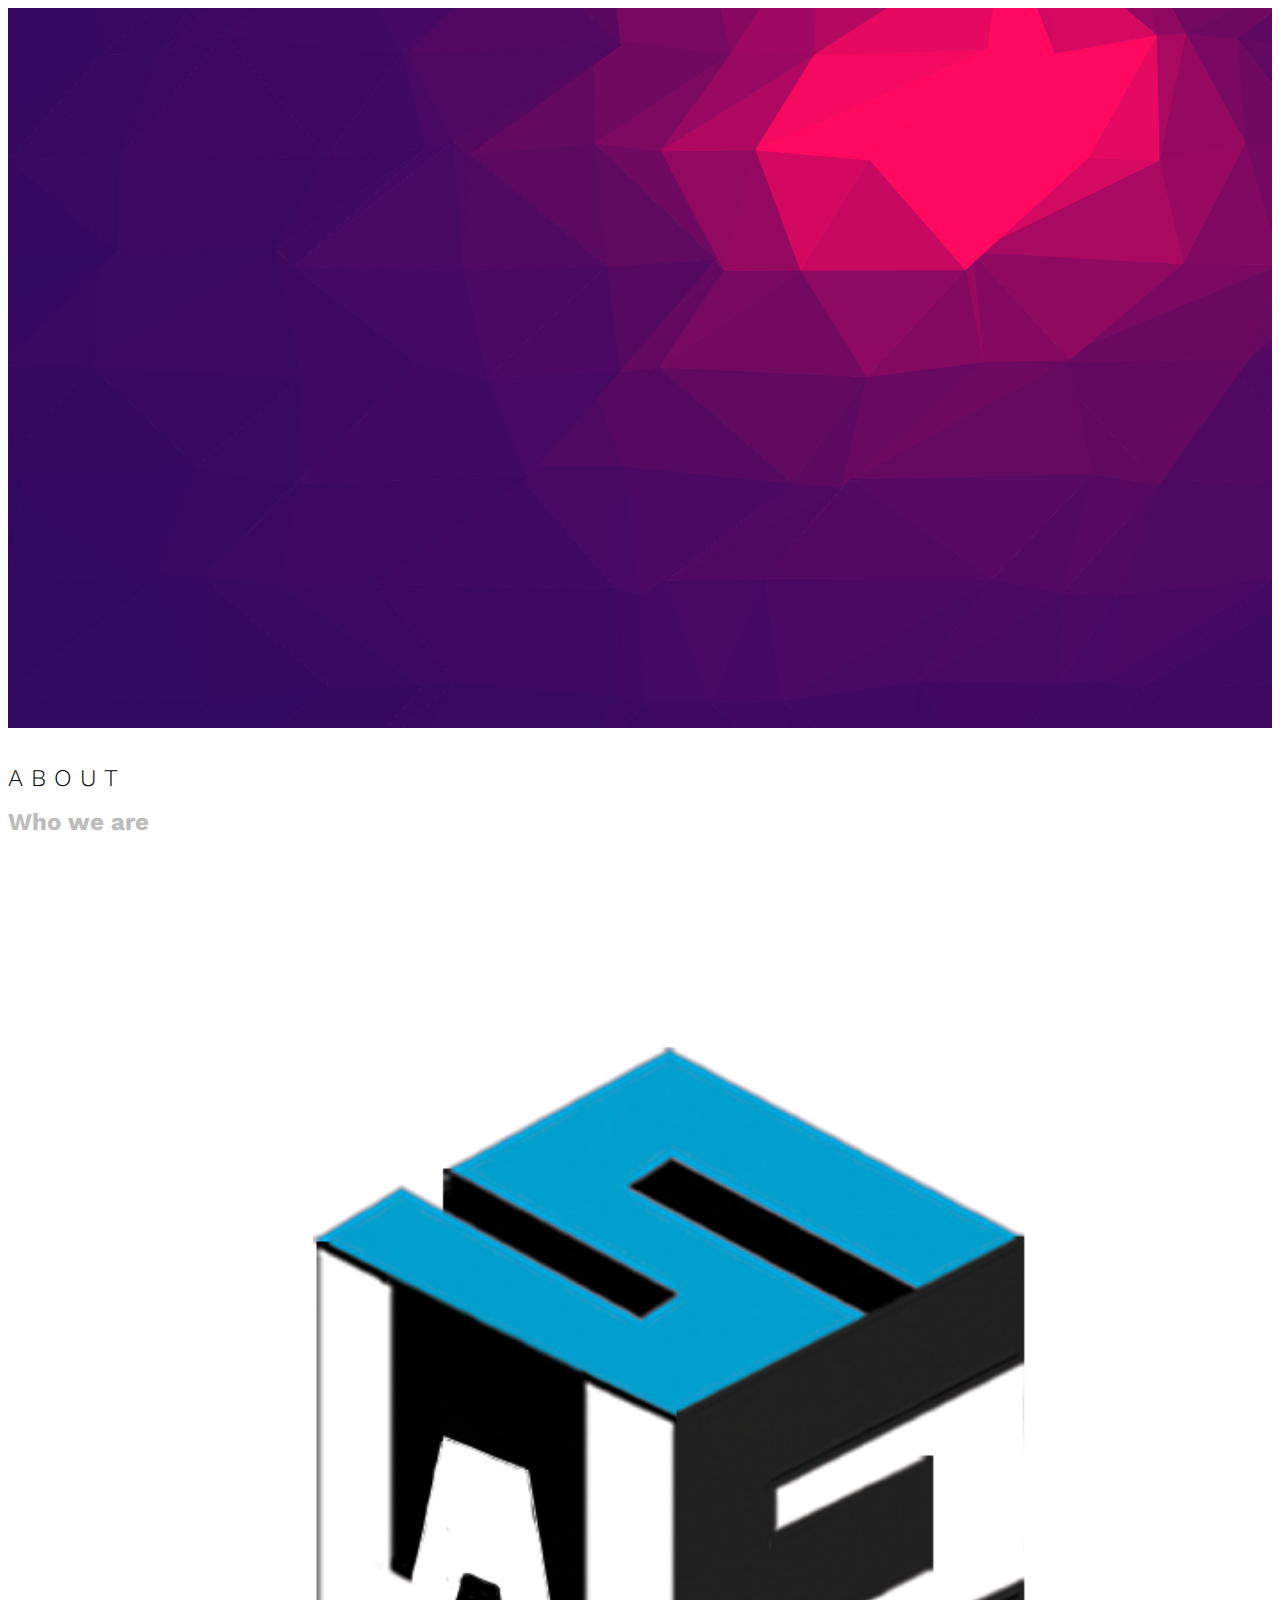
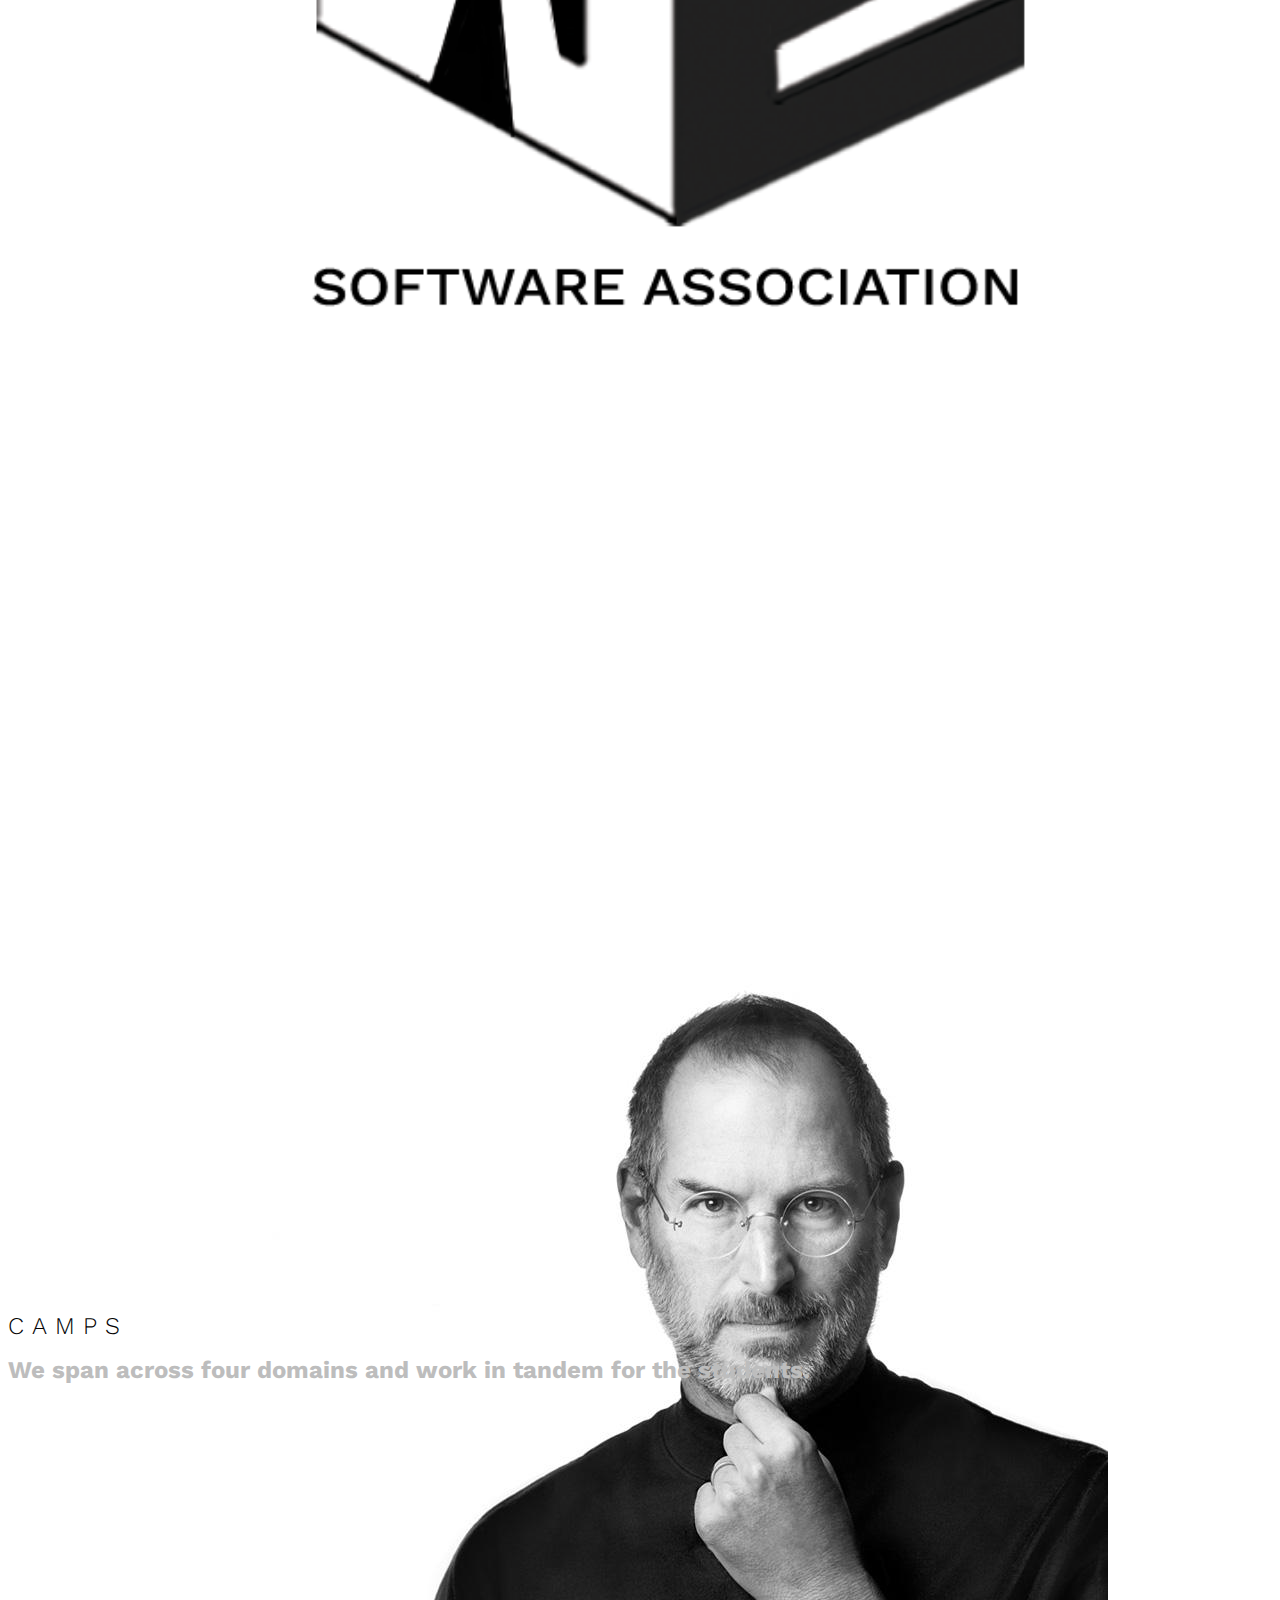
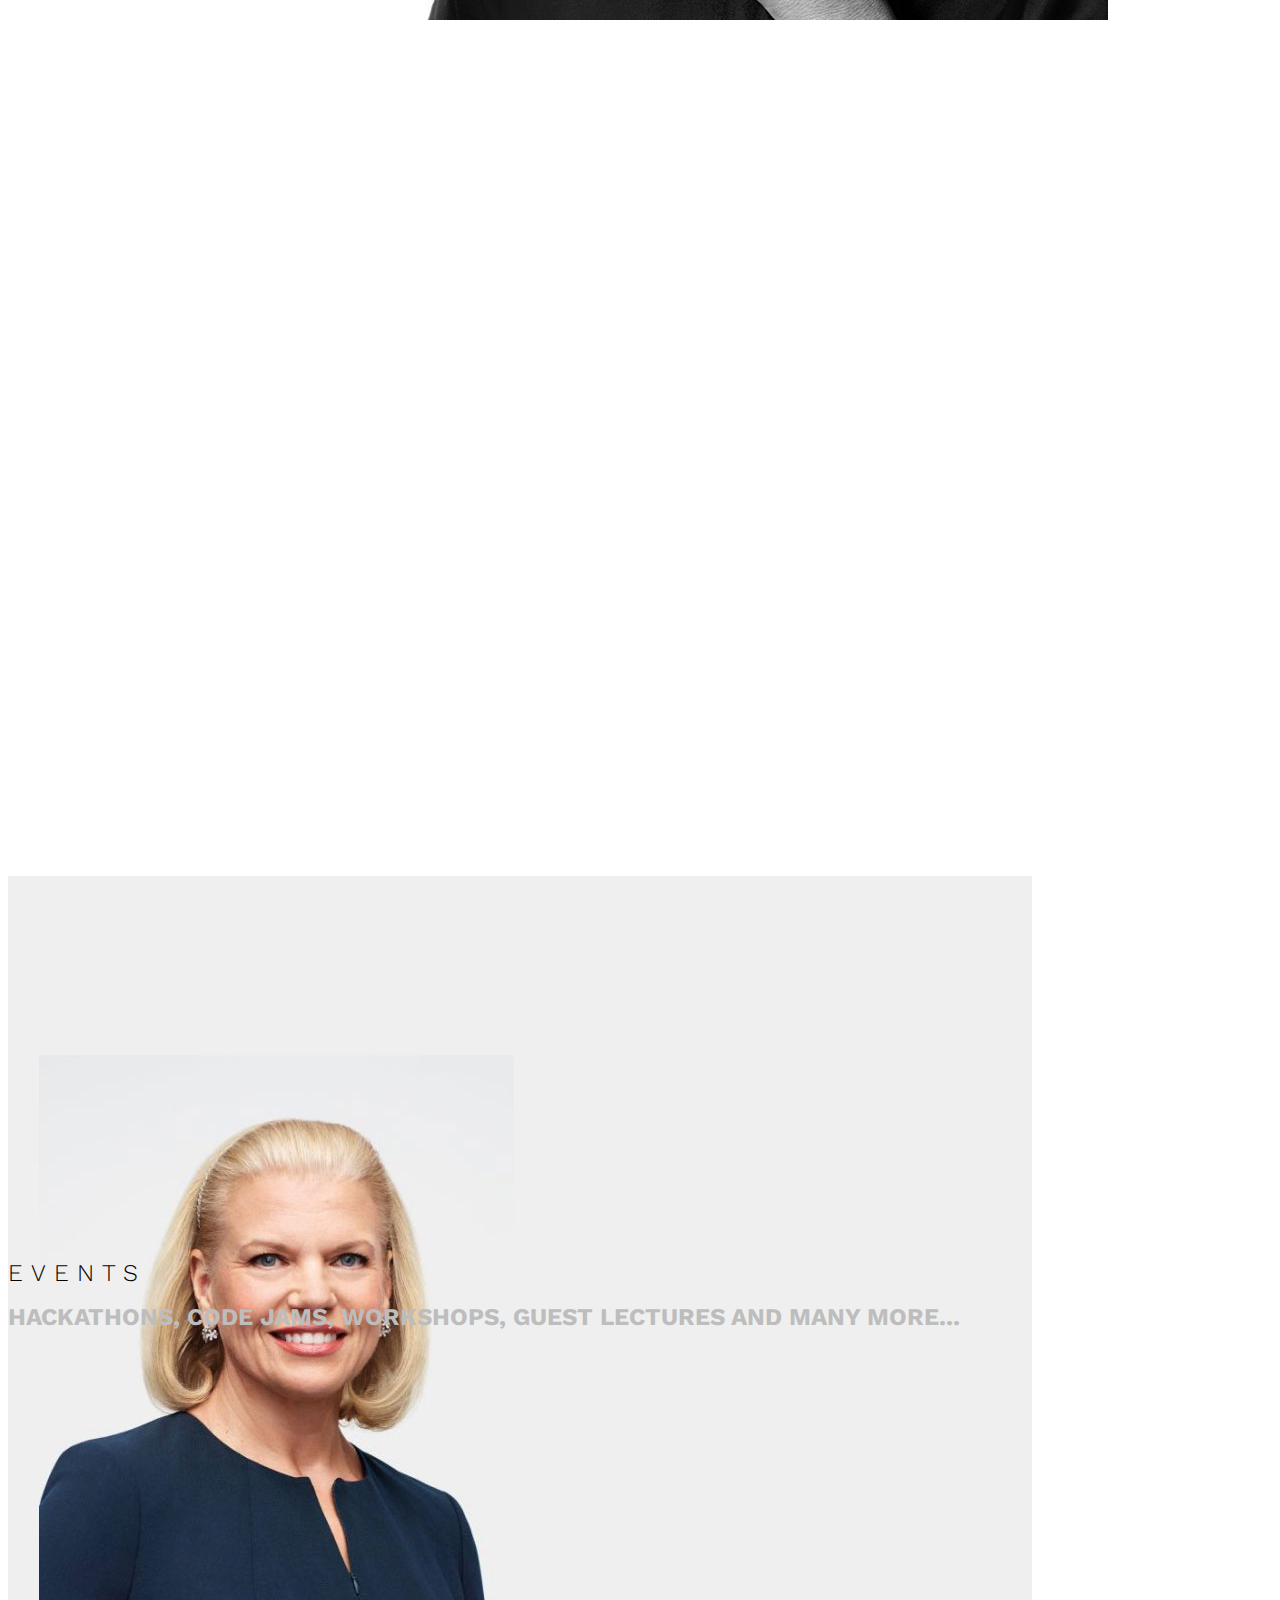
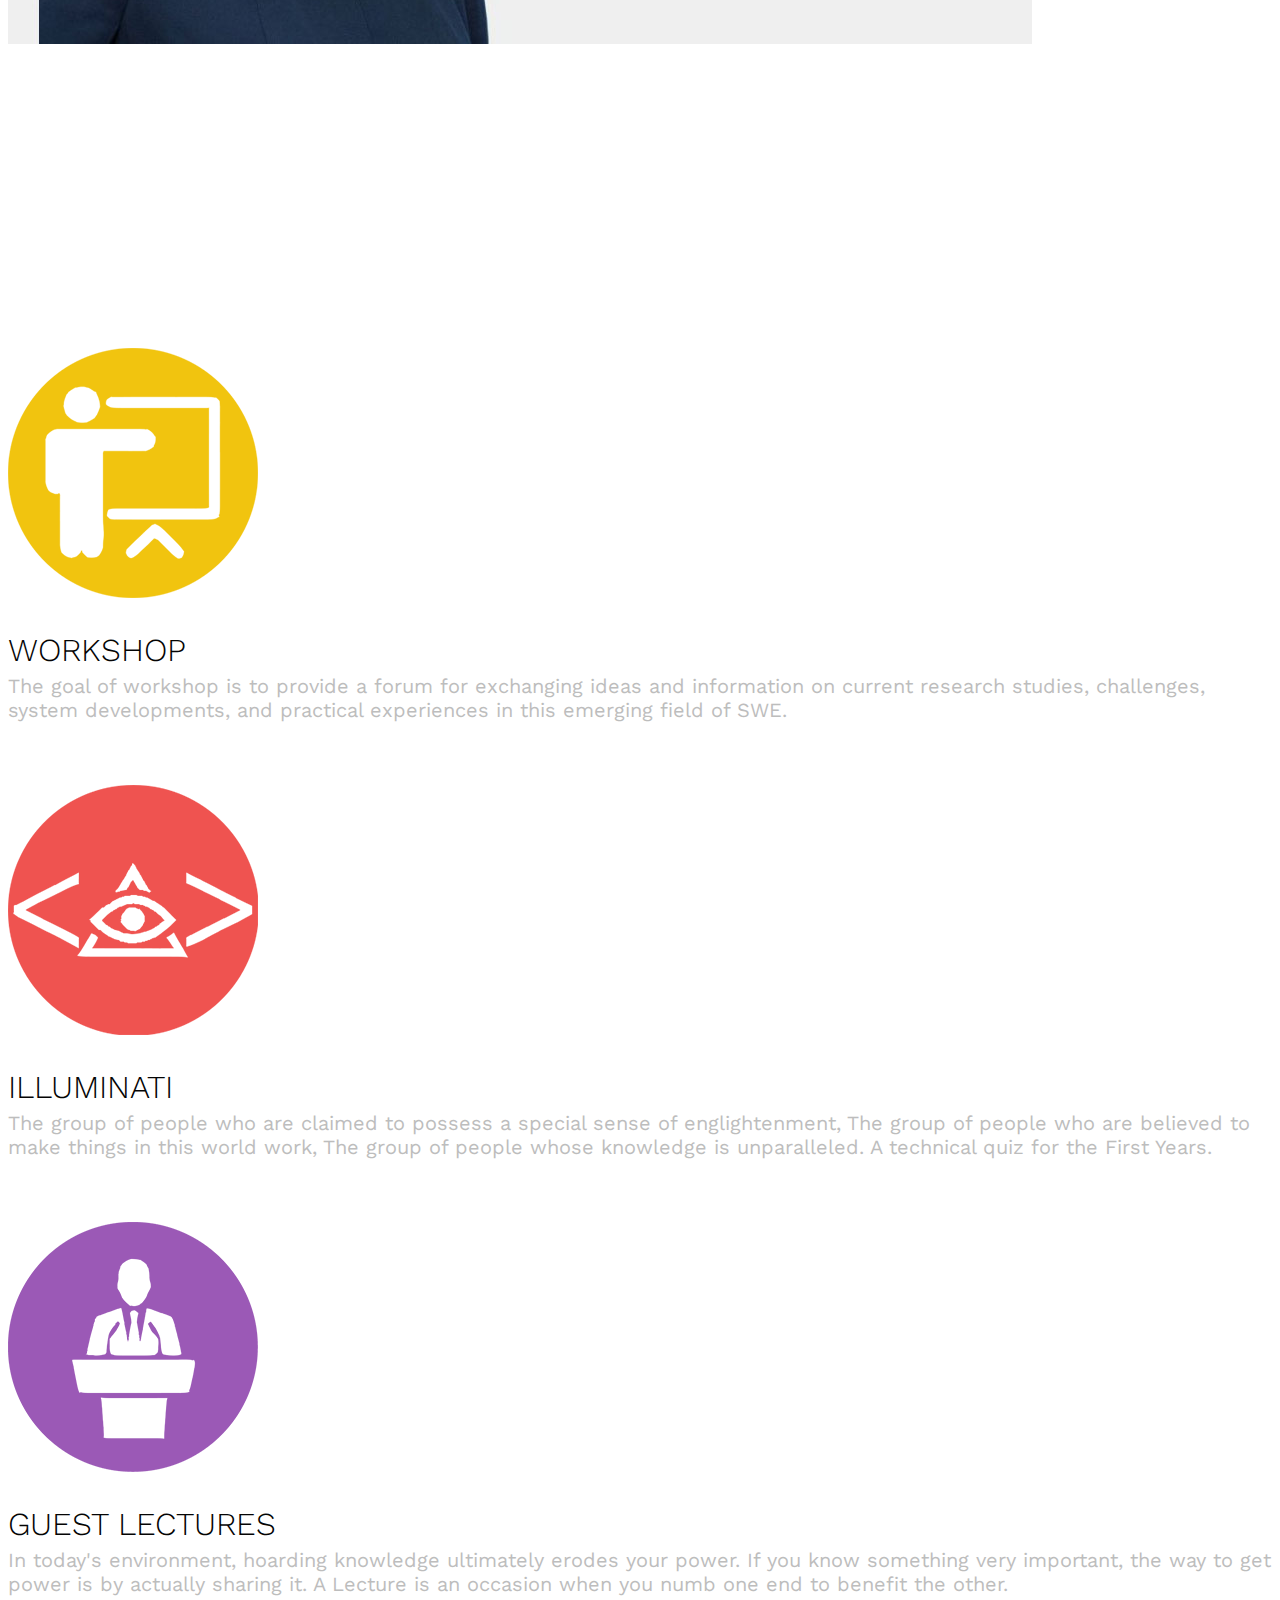
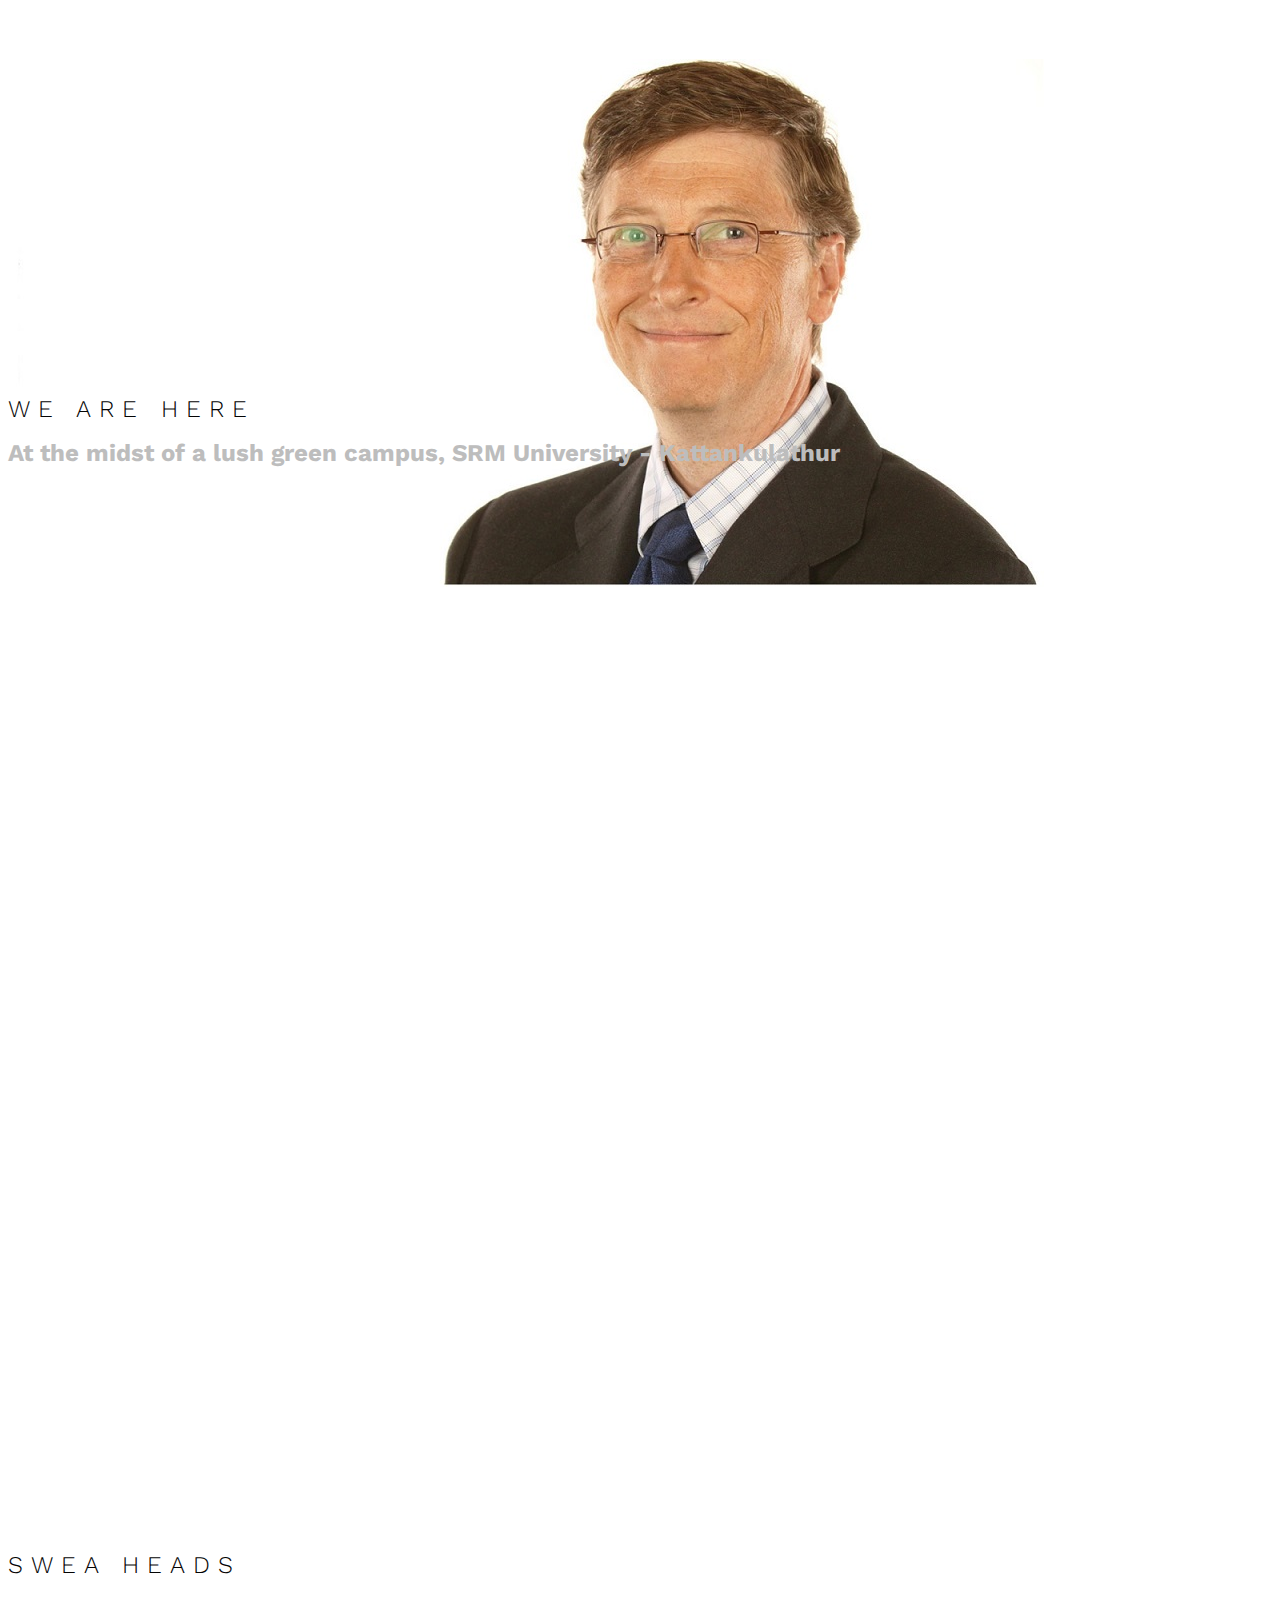
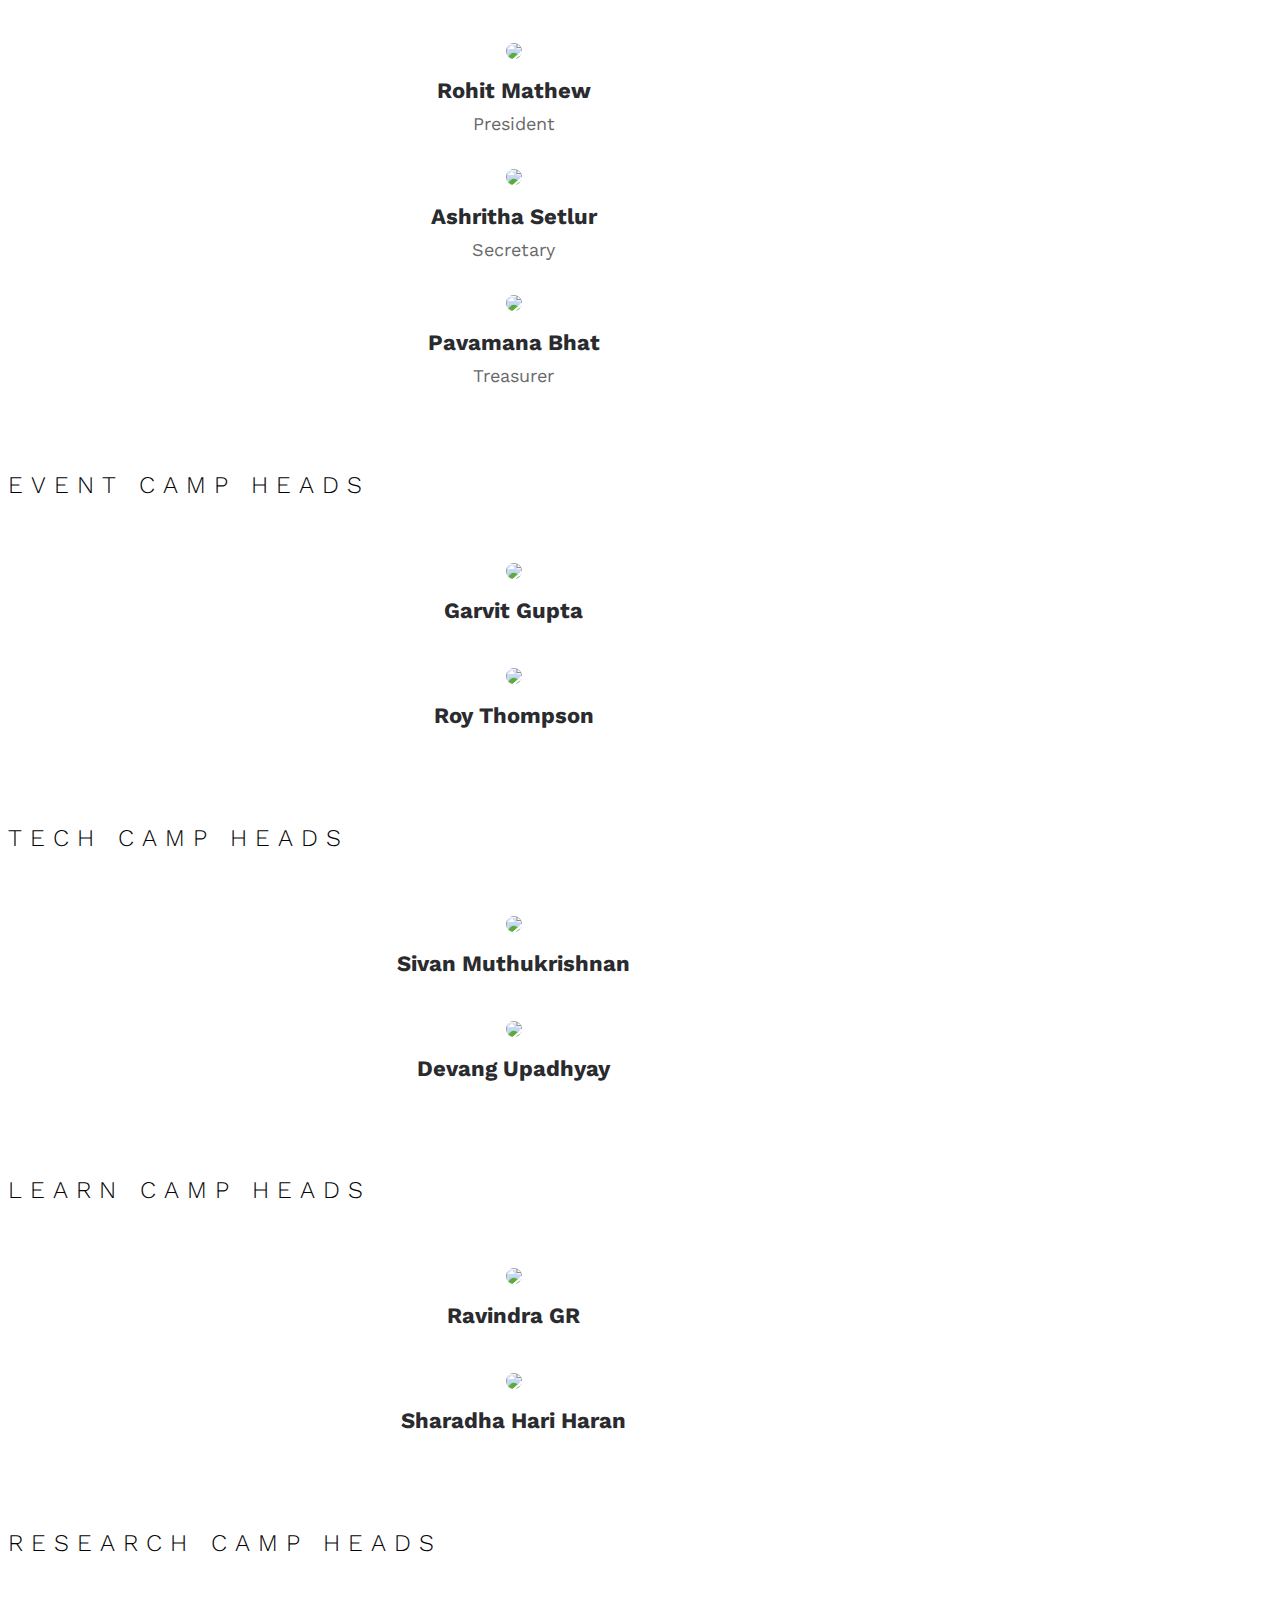
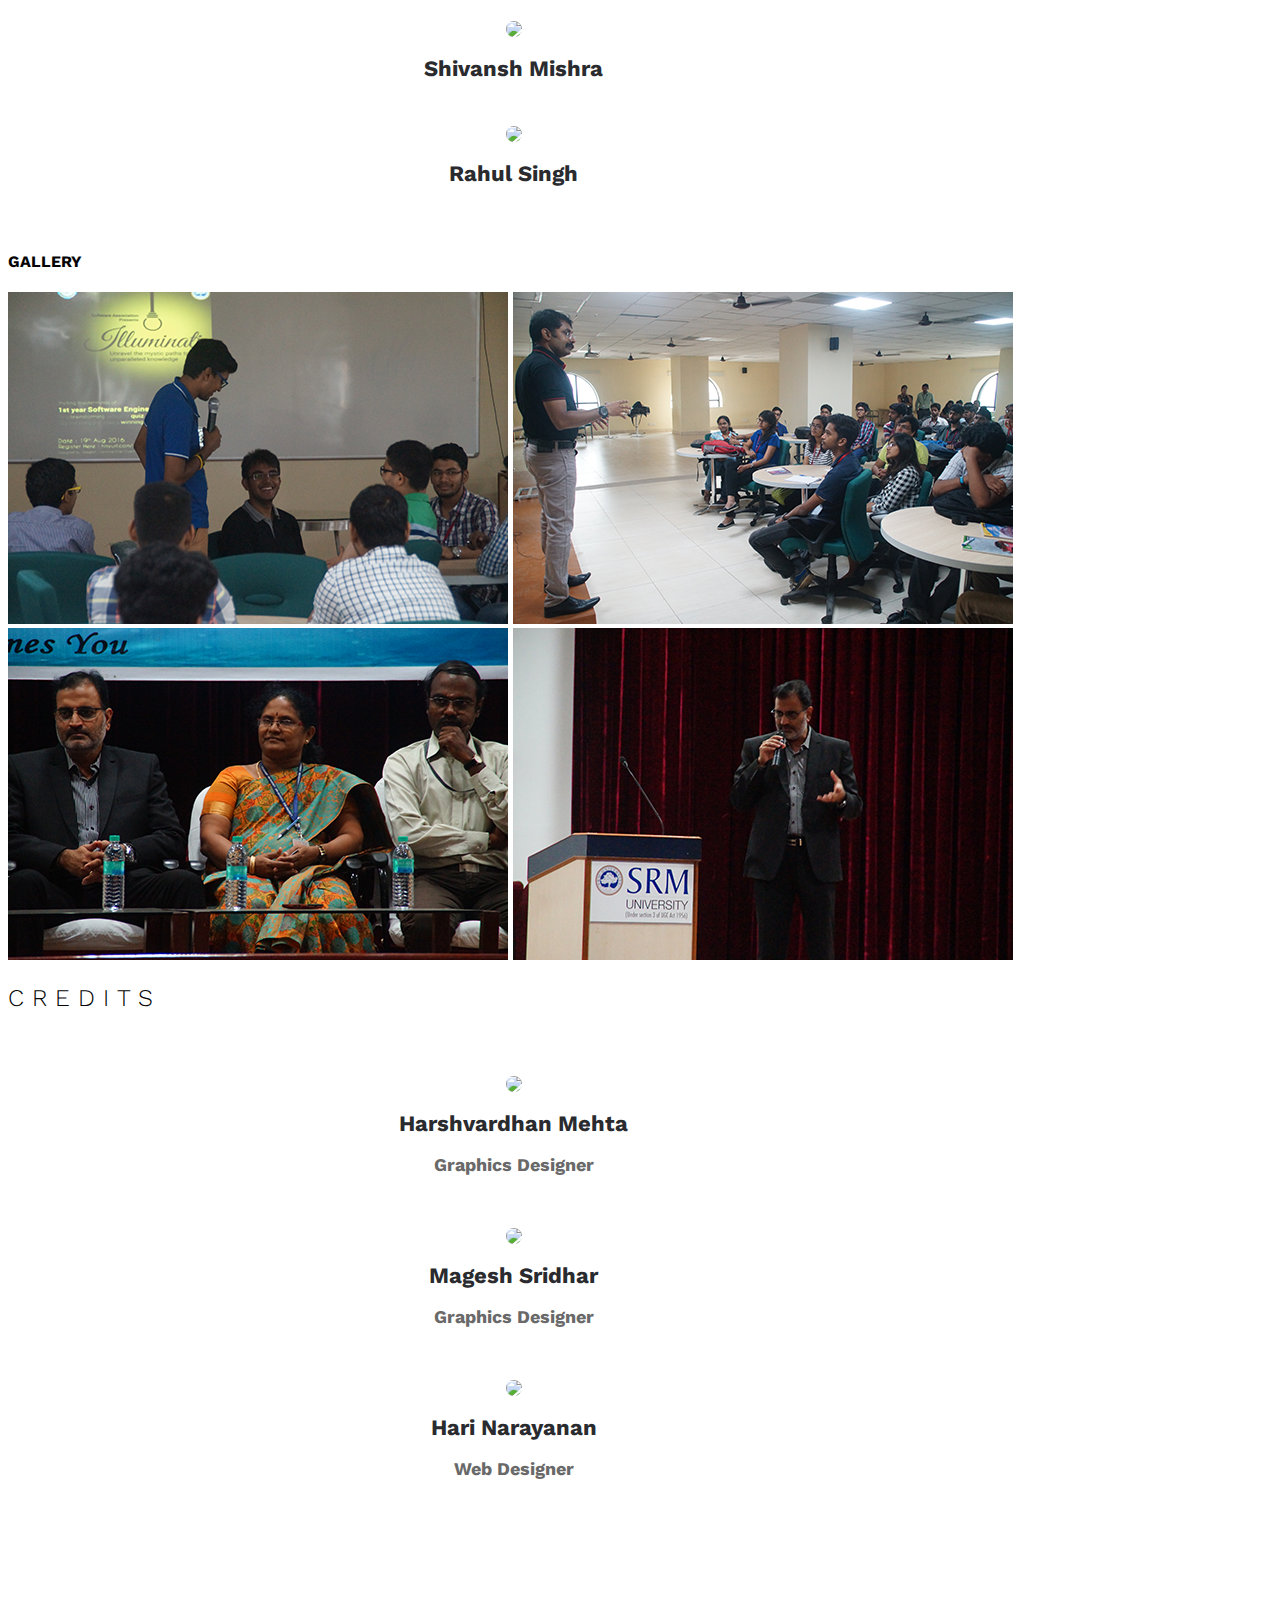
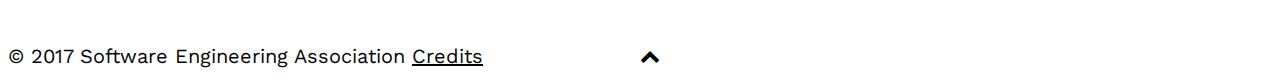
==== index.html @ 9c4c9da8 "added facebook" ====
<!DOCTYPE html>
<html lang="en">

<head>
	<meta charset="utf-8">

	<!--	CSS-->
	<link rel="stylesheet" href="https://fonts.googleapis.com/css?family=Work+Sans:200,300,400,700">
	<link rel="stylesheet" href="https://cdnjs.cloudflare.com/ajax/libs/materialize/0.98.0/css/materialize.min.css">
	<link rel="stylesheet" href="./css/main.min.css">
	<link rel="stylesheet" href="https://cdnjs.cloudflare.com/ajax/libs/font-awesome/4.7.0/css/font-awesome.min.css">
	<link rel="stylesheet" href="https://cdnjs.cloudflare.com/ajax/libs/animate.css/3.5.2/animate.min.css">
	<link rel="stylesheet" href="./libs/slider/ideal-image-slider.css">
	<link rel="stylesheet" href="./libs/slider/default.css">
	<link rel="stylesheet" href="./css/custom.css">

	<title>Software Engineering Association - SRM University</title>
</head>

<body>
	<!-- Navigation-->
	<div class="navbar-fixed zero-height">
		<nav>
			<div class="nav-wrapper">
				<div class="row">
					<div class="col s12 l6">
						<div class="brand-logo"><img class='wow zoomIn' width="100" height="100" src='./images/head.png'></div>
					</div>
					<div class="col s12 l6">
						<ul class="hide-on-med-and-down table-of-contents">
							<li>
								<a href="#home">Home</a>
							</li>
							<li>
								<a href="#about">About</a>
							</li>
							<li>
								<a href="#camps">Camps</a>
							</li>
							<li>
								<a href="#events">Events</a>
							</li>
							<li>
								<a href="#gallery">Gallery</a>
							</li>
							<li>
								<a href="#team">Team</a>
							</li>
							<li>
								<a href="#contact">Contact</a>
							</li>
						</ul>
					</div>
				</div>
			</div>
		</nav>
	</div>
	<!-- Main content-->
	<main class="main" id="home">
		<div class="triangles hero" id="triangles">
			<div id="particles-js"></div>
			<div id="output"></div>
			<h1 id="main_tagline"></h1>
		</div>

		<section class="section scrollspy" id="about">
			<div class="container">
				<div class="row">
					<div class="col s12 center">
						<h2>ABOUT</h2>
						<h3>Who we are</h3>
					</div>
					<div class="row">
						<div class="col s4 m4 l4 wow fadeInLeft center-align">
							<img class="responsive-img" src="images/swea.png">
						</div>
						<div class="col s8 m8 l8 wow fadeInRight">
							<p class="flow-text" style="font-size:20px;text-indent: 50px;">Leadership in software is important for our economy, our security and our quality of life. Much of the economy depends upon highly secured computer software, whether for incorporating into products, for manufacturing products or for designing competitive products. The prime focus of SWE department is, to enhance the students to extend and strengthen the ability to develop and sustain the transformative systems of tomorrow.</p>
						</div>
					</div>
					<div class="row">
						<div class="col s8 m8 l8 wow fadeInLeft">
							<p class="flow-text" style="font-size:20px;text-indent: 50px;">Through the curriculum of various programs, the department aims at providing the platform to attain a higher degree of knowledge, global competency and excellence in design, development and application of various emerging technologies in software systems. The activities of the department are determined to create leaders and trend setters for the next generation.</p>
						</div>
						<div class="col s4 m4 l4 wow fadeInRight center-align">
							<img src="images/srm.png">
						</div>
					</div>
				</div>
			</div>
		</section>
		<div class="parallax-container">
			<div class="parallax"><img src="images/parallax/steve.jpg"></div>
			<div class="row wow rollIn">
				<div class="col s6 center">
					<br>
					<h2>"STAY HUNGRY <br>STAY FOOLISH"<br> <h3 style="color:black;">- Steve Jobs (CEO of Apple)</h3></h2>
				</div>
			</div>
		</div>

		<section class="services-section section scrollspy" id="camps">
			<div class="container center">
				<div class="row">
					<div class="col s12">
						<h2>CAMPS</h2>
						<h3>We span across four domains and work in tandem for the students.</h3>
					</div>
				</div>
				<div class="row push-row">
					<div class="col s12 l6 big-margin-on-medium-and-down">
						<div class="camps wow fadeInLeft">
							<i class="fa fa-code fa-size"></i>
							<div class="service-title">Tech Camp</div>
							<div class="service-description">We establish a technical vision and works with developers to turn it into reality. We steers the team towards a common technical vision.</div>
						</div>
					</div>
					<div class="col s12 l6 big-margin-on-medium-and-down">
						<div class="camps wow fadeInRight">
							<i class="fa fa-book fa-size"></i>
							<div class="service-title">Learn Camp</div>
							<div class="service-description">Learn team focuses on the abilities of a group working together. It involves the interaction of people learning from each other as well as from the task in hand.</div>
						</div>
					</div>
				</div>
				<br>
				<div class="row push-row">
					<div class="col s12 l6 big-margin-on-medium-and-down">
						<div class="camps wow fadeInLeft">
							<i class="fa fa-bullhorn fa-size"></i>
							<div class="service-title">Event Camp</div>
							<div class="service-description">We establish a technical vision and works with developers to turn it into reality. We steers the team towards a common technical vision.
								<div class="event_camp_spacer"></div>
							</div>
						</div>
					</div>
					<div class="col s12 l6 big-margin-on-medium-and-down">
						<div class="camps wow fadeInRight">
							<i class="fa fa-lightbulb-o fa-size"></i>
							<div class="service-title">Research Camp</div>
							<div class="service-description">Research team collaborates on various projects and focuses on publishing paper under scopious index journals.It involves channeling the brilliant minds of students towards innovation in the field of software.</div>
						</div>
					</div>
				</div>
			</div>
		</section>

		<div class="parallax-container">
			<div class="parallax"><img src="images/parallax/ginni.jpg"></div>
			<div class="row wow rollIn">
				<div class="col s6 offset-s6 center">
					<h2>"Growth and comfort do not coexist."<br> <h3 style="color:black;">- Ginni Rometty (CEO of IBM)</h3></h2>
				</div>
			</div>
		</div>

		<section class="services-section section scrollspy" id="events">
			<div class="container center">
				<div class="row">
					<div class="col s12">
						<h2>EVENTS</h2>
						<h3>HACKATHONS, CODE JAMS, WORKSHOPS, GUEST LECTURES AND MANY MORE...</h3>
					</div>
				</div>
				<div class="row push-row">
					<div class="col s12">
						<div class="row">
							<div class="col s12">
								<ul class="tabs red wow slideInDown">
									<li class="tab col s3"><a class="active white-text" href="#test1">CODE ENIGMA</a></li>
									<li class="tab col s3"><a class="white-text" href="#test2">WORKSHOP</a></li>
									<li class="tab col s3"><a class="white-text" href="#test3">ILLUMINATI</a></li>
									<li class="tab col s3"><a class="white-text" href="#test4">GUEST LECTURES</a></li>
								</ul>
							</div>
							<div id="test1" class="col s12">
								<div class="row">
									<div class="col s12 l6 wow slideInLeft">
										<img src="images/events/code.png" style="padding-top:5%;">
									</div>
									<div class="col s12 l6 wow slideInRight">
										<div class="service-title">CODE ENIGMA</div>
										<div class="service-description">Code Enigma is a coding and hackathon based competition.It’s a 3 round competition in which the first two rounds are purely coding based and the last round is a full blown 20 hours’ hackathon.</div>
									</div>
								</div>
							</div>
							<div id="test2" class="col s12">
								<div class="row">
									<div class="col s12 l6">
										<img src="images/events/workshop.png" style="padding-top:5%;">
									</div>
									<div class="col s12 l6">
										<div class="service-title">WORKSHOP</div>
										<div class="service-description">The goal of workshop is to provide a forum for exchanging ideas and information on current research studies, challenges, system developments, and practical experiences in this emerging field of SWE.</div>
									</div>
								</div>
							</div>
							<div id="test3" class="col s12">
								<div class="row">
									<div class="col s12 l6">
										<img src="images/events/illuminati.png" style="padding-top:5%;">
									</div>
									<div class="col s12 l6">
										<div class="service-title">ILLUMINATI</div>
										<div class="service-description">The group of people who are claimed to possess a special sense of englightenment, The group of people who are believed to make things in this world work, The group of people whose knowledge is unparalleled. A technical quiz for the First Years.</div>
									</div>
								</div>
							</div>
							<div id="test4" class="col s12">
								<div class="row">
									<div class="col s12 l6">
										<img src="images/events/guest.png" style="padding-top:5%;">
									</div>
									<div class="col s12 l6">
										<div class="service-title">GUEST LECTURES</div>
										<div class="service-description">In today's environment, hoarding knowledge ultimately erodes your power. If you know something very important, the way to get power is by actually sharing it. A Lecture is an occasion when you numb one end to benefit the other.</div>
									</div>
								</div>
							</div>
						</div>
					</div>
				</div>
		</section>

		<div class="parallax-container">
			<div class="parallax"><img src="images/parallax/bill.jpg"></div>
			<div class="row wow rollIn">
				<div class="col s6 center">
					<h2>"If you can't make it good, at least make it look good."<br> <h3 style="color:black;">- Bill Gates (Founder of Microsoft)</h3></h2>
				</div>
			</div>
		</div>

		<section class="services-section section scrollspy" id="contact">
			<div class="container">
				<div class="row center">
					<div class="col s12">
						<h2>WE ARE HERE</h2>
						<h3>At the midst of a lush green campus, SRM University - Kattankulathur</h3>
					</div>
				</div>
				<div class="row center">
					<div class="col s12 wow zoomIn">
						<div id="map"></div>
					</div>
				</div>
				<div class="row">
					<div class="col s4 center wow zoomIn">
						<h4>Contact us</h4>
						<form id="contactusform" class="col s12" method="POST" action="https://script.google.com/macros/s/AKfycbxnRe1xE_DgEhOOm-Np9Wz_kja0QHPInprTFpOqGZsV7aX0nFw/exec">
							<div class="row" style="text-align:left;">
								<div class="input-field col s6">
									<input id="name" type="text" required>
									<label for="name">Name:</label>
								</div>
								<div class="input-field col s6">
									<input id="phoneno" type="number" required>
									<label for="phoneno">Phone Number:</label>
								</div>
								<div class="input-field col s6">
									<input id="email" type="email" required>
									<label for="email">Email:</label>
								</div>
								<div class="input-field col s12">
									<textarea id="message" class="materialize-textarea" required></textarea>
									<label for="message">Message:</label>
								</div>
							</div>
							<button class="btn waves-effect waves-light red" type="submit" name="action">Submit	<i class="fa fa-paper-plane"></i></button>
						</form>
					</div>
					<div class="col s4 wow zoomIn">
						<h4 class="center">GET IN TOUCH</h4>
						<div class="row">
							<div class="col s12">
								<i class="fa fa-envelope a-font red-text accent-3"></i> : sweasrm@gmail.com
							</div>
						</div>
						<div class="row">
							<div class="col s12">
								<i class="fa fa-map-marker a-font red-text accent-3"></i> : Software Engineering Association, Software Engineering Department, 12th Floor - University Building, SRM University, Kattankkulathur, Chennai ,Tamil Nadu - 603203, India.
							</div>
						</div>
						<div class="row">
							<div class="col s12 center">
<!--								<a class="btn-floating btn-large waves-effect waves-light" style="background-color:#3b5999;" href="https://www.facebook.com/SoftwareAssociation" target="_blank"><i class="fa fa-facebook"></i></a>-->

								<!--
								<a class="btn-floating btn-large waves-effect waves-light" style="background-color:#dd4b39;"><i class="fa fa-google-plus"></i></a>
								<a class="btn-floating btn-large waves-effect waves-light" style="background-color:#55acee;"><i class="fa fa-twitter"></i></a>
								<a class="btn-floating btn-large waves-effect waves-light" style="background-color:#cd201f;"><i class="fa fa-youtube"></i></a>
-->
							</div>
						</div>
					</div>
					<div class="col s4 wow zoomIn center">
						<h4>Latest News</h4>
						<iframe src="https://www.facebook.com/plugins/page.php?href=https%3A%2F%2Fwww.facebook.com%2FSoftwareAssociation&tabs=timeline&width=300&height=500&small_header=false&adapt_container_width=true&hide_cover=false&show_facepile=true&appId=714870338671183" width="300" height="350" style="border:none;overflow:hidden" scrolling="yes" frameborder="0" allowTransparency="true"></iframe>
					</div>
				</div>
		</section>
	</main>
	<!-- Footer-->

	<!-- Team -->
	<div id="team" class="modal">
		<div class="modal-content center">
			<!--			<h2>TEAM</h2>-->
			<div class="row">
				<div class="container">
					<div class="row">
						<h2>SWEA HEADS</h2>
						<div class="col m4 s12">
							<div class="our-team">
								<div class="pic">
									<img src="https://graph.facebook.com/1498613934/picture?height=200&width=200&type=square" />
									<ul class="social">
										<li><a href="https://www.facebook.com/rohitjmathew"><i class="fa fa-facebook"></i></a></li>
										<li><a href="tel:9791492506"><i class="fa fa-phone"></i></a></li>
									</ul>
								</div>
								<div class="team-content">
									<h3 class="title">Rohit Mathew</h3>
									<span class="post">President</span>
								</div>
							</div>
						</div>
						<div class="col m4 s12">
							<div class="our-team">
								<div class="pic">
									<img src="https://graph.facebook.com/100008799428300/picture?height=200&width=200&type=square" />
									<ul class="social">
										<li><a href="https://www.facebook.com/Ashrithaisme"><i class="fa fa-facebook"></i></a></li>
										<li><a href="tel:9600579916"><i class="fa fa-phone"></i></a></li>
									</ul>
								</div>
								<div class="team-content">
									<h3 class="title">Ashritha Setlur</h3>
									<span class="post">Secretary</span>
								</div>
							</div>
						</div>
						<div class="col m4 s12">
							<div class="our-team">
								<div class="pic">
									<img src="https://graph.facebook.com/100008324115401/picture?height=200&width=200&type=square" />
									<ul class="social">
										<li><a href="https://www.facebook.com/100008324115401"><i class="fa fa-facebook"></i></a></li>
										<li><a href="tel:"><i class="fa fa-phone"></i></a></li>
									</ul>
								</div>
								<div class="team-content">
									<h3 class="title">Pavamana Bhat</h3>
									<span class="post">Treasurer</span>
								</div>
							</div>
						</div>
					</div>
					<div class="divider"></div>
					<div class="row">
						<h2>Event Camp HEADS</h2>
						<div class="col m4 s12 offset-m2">
							<div class="our-team">
								<div class="pic">
									<img src="https://graph.facebook.com/1106585299/picture?height=200&width=200&type=square" />
									<ul class="social">
										<li><a href="https://www.facebook.com/garvitg"><i class="fa fa-facebook"></i></a></li>
										<li><a href="tel:9566218863"><i class="fa fa-phone"></i></a></li>
									</ul>
								</div>
								<div class="team-content">
									<h3 class="title">Garvit Gupta</h3>
								</div>
							</div>
						</div>
						<div class="col m4 s12">
							<div class="our-team">
								<div class="pic">
									<img src="https://graph.facebook.com/1304078306/picture?height=200&width=200&type=square" />
									<ul class="social">
										<li><a href="https://www.facebook.com/RoyCoolDude"><i class="fa fa-facebook"></i></a></li>
										<li><a href="tel:"><i class="fa fa-phone"></i></a></li>
									</ul>
								</div>
								<div class="team-content">
									<h3 class="title">Roy Thompson</h3>
								</div>
							</div>
						</div>
					</div>
					<div class="divider"></div>
					<div class="row">
						<h2>Tech Camp HEADS</h2>
						<div class="col m4 s12 offset-m2">
							<div class="our-team">
								<div class="pic">
									<img src="https://graph.facebook.com/100003081588567/picture?height=200&width=200&type=square" />
									<ul class="social">
										<li><a href="https://www.facebook.com/sivan.muthukrishnan"><i class="fa fa-facebook"></i></a></li>
										<li><a href="tel:"><i class="fa fa-phone"></i></a></li>
									</ul>
								</div>
								<div class="team-content">
									<h3 class="title">Sivan Muthukrishnan</h3>
								</div>
							</div>
						</div>
						<div class="col m4 s12">
							<div class="our-team">
								<div class="pic">
									<img src="https://graph.facebook.com/100000985893318/picture?height=200&width=200&type=square" />
									<ul class="social">
										<li><a href="https://www.facebook.com/upadhyaydevang004"><i class="fa fa-facebook"></i></a></li>
										<li><a href="tel:9003756008"><i class="fa fa-phone"></i></a></li>
									</ul>
								</div>
								<div class="team-content">
									<h3 class="title">Devang Upadhyay</h3>
								</div>
							</div>
						</div>
					</div>
					<div class="divider"></div>
					<div class="row">
						<h2>Learn Camp HEADS</h2>
						<div class="col m4 s12 offset-m2">
							<div class="our-team">
								<div class="pic">
									<img src="https://graph.facebook.com/100003794652285/picture?height=200&width=200&type=square" />
									<ul class="social">
										<li><a href="https://www.facebook.com/ravindra.guntaka"><i class="fa fa-facebook"></i></a></li>
										<li><a href="tel:9790468636"><i class="fa fa-phone"></i></a></li>
									</ul>
								</div>
								<div class="team-content">
									<h3 class="title">Ravindra GR</h3>
								</div>
							</div>
						</div>
						<div class="col m4 s12">
							<div class="our-team">
								<div class="pic">
									<img src="https://graph.facebook.com/100001053193770/picture?height=200&width=200&type=square" />
									<ul class="social">
										<li><a href="https://www.facebook.com/charu.hari.7"><i class="fa fa-facebook"></i></a></li>
										<li><a href="tel:9790468636"><i class="fa fa-phone"></i></a></li>
									</ul>
								</div>
								<div class="team-content">
									<h3 class="title">Sharadha Hari Haran</h3>
								</div>
							</div>
						</div>
					</div>
					<div class="divider"></div>
					<div class="row">
						<h2>Research Camp HEADS</h2>
						<div class="col m4 s12 offset-m2">
							<div class="our-team">
								<div class="pic">
									<img src="https://graph.facebook.com/100002057957043/picture?height=200&width=200&type=square" />
									<ul class="social">
										<li><a href="https://www.facebook.com/shivansh.mishra.3154"><i class="fa fa-facebook"></i></a></li>
										<li><a href="tel:9790468636"><i class="fa fa-phone"></i></a></li>
									</ul>
								</div>
								<div class="team-content">
									<h3 class="title">Shivansh Mishra</h3>
								</div>
							</div>
						</div>
						<div class="col m4 s12">
							<div class="our-team">
								<div class="pic">
									<img src="https://graph.facebook.com/1655700496/picture?height=200&width=200&type=square" />
									<ul class="social">
										<li><a href="https://www.facebook.com/rjrahul.2406"><i class="fa fa-facebook"></i></a></li>
										<li><a href="tel:9841245766"><i class="fa fa-phone"></i></a></li>
									</ul>
								</div>
								<div class="team-content">
									<h3 class="title">Rahul Singh</h3>
								</div>
							</div>
						</div>
					</div>
				</div>
			</div>
		</div>
	</div>

	<!-- GALLERY -->
	<div id="gallery" class="modal">
		<div class="modal-content center">
			<h4>GALLERY</h4>
			<div class="row">
				<div class="container">
					<div id="slider">
						<img src="images/gallery/1.png">
						<img src="images/gallery/2.png">
						<img src="images/gallery/3.png">
						<img src="images/gallery/4.png">
					</div>
				</div>
			</div>
		</div>
	</div>

	<!-- GALLERY -->
	<div id="credits" class="modal">
		<div class="modal-content center">
			<h2>Credits</h2>
			<div class="row">
				<div class="container">
					<div class="col m4 s12">
						<div class="our-team">
							<div class="pic">
								<img src="https://graph.facebook.com/100001144819586/picture?height=200&width=200&type=square" />
								<ul class="social">
									<li><a href="https://www.facebook.com/harshvardhan.mehta.12"><i class="fa fa-facebook"></i></a></li>
									<li><a href="tel:9884202127"><i class="fa fa-phone"></i></a></li>
								</ul>
							</div>
							<div class="team-content">
								<h3 class="title">Harshvardhan Mehta</h3>
								<h3 class="post">Graphics Designer</h3>
							</div>
						</div>
					</div>
					<div class="col m4 s12">
						<div class="our-team">
							<div class="pic">
								<img src="https://graph.facebook.com/100001870822845/picture?height=200&width=200&type=square" />
								<ul class="social">
									<li><a href="https://www.facebook.com/magesh.sridhar"><i class="fa fa-facebook"></i></a></li>
									<li><a href="tel:9176772256"><i class="fa fa-phone"></i></a></li>
								</ul>
							</div>
							<div class="team-content">
								<h3 class="title">Magesh Sridhar</h3>
								<h3 class="post">Graphics Designer</h3>
							</div>
						</div>
					</div>
					<div class="col m4 s12">
						<div class="our-team">
							<div class="pic">
								<img src="https://graph.facebook.com/100001689675254/picture?height=200&width=200&type=square" />
								<ul class="social">
									<li><a href="https://www.facebook.com/hariaakash"><i class="fa fa-facebook"></i></a></li>
									<li><a href="tel:9566211235"><i class="fa fa-phone"></i></a></li>
								</ul>
							</div>
							<div class="team-content">
								<h3 class="title">Hari Narayanan</h3>
								<h3 class="post">Web Designer</h3>
							</div>
						</div>
					</div>
				</div>
			</div>
		</div>
	</div>

	<footer class="page-footer" style="background-color:white;">
		<div class="footer-copyright">
			<a class="back-to-top btn-floating btn-large waves-effect waves-light red" href="#home"><i class="fa fa-chevron-up"></i></a>
			<div class="container black-text">
				© 2017 Software Engineering Association
				<a class="red-text text-accent-3 right" href="#credits">Credits</a>
			</div>
		</div>
	</footer>

	<!--Main JS-->
	<script src="https://cdnjs.cloudflare.com/ajax/libs/jquery/2.2.4/jquery.min.js"></script>
	<script src="https://cdnjs.cloudflare.com/ajax/libs/wow/1.1.2/wow.min.js"></script>
	<script src="https://cdnjs.cloudflare.com/ajax/libs/materialize/0.98.0/js/materialize.min.js"></script>
	<!--Extra JS-->
	<script src="./js/main.js"></script>
	<script src="./libs/flat-surface-shader/fss.min.js"></script>
	<script src="./js/triangles-iii.js"></script>
	<script src="https://cdnjs.cloudflare.com/ajax/libs/typed.js/1.1.4/typed.min.js"></script>
	<script src="https://cdnjs.cloudflare.com/ajax/libs/particles.js/2.0.0/particles.min.js"></script>
	<script src="./libs/slider/ideal-image-slider.min.js"></script>
	<script src="./libs/particlejs/config.js"></script>
	<script src="./js/script.js"></script>
	<script src="https://maps.googleapis.com/maps/api/js?key=AIzaSyDv0wmU8z1ezqxfeH5_wYNtmQ-P7Xl41bU"></script>
	<script src="./js/gmaps.js"></script>
</body>

</html>
---- css/main.min.css ----
.section,section{padding:1rem 0}footer{padding:20px 2rem 0}iframe{border:0}figure{margin:0}strong{font-weight:700}address{font-style:normal}a{color:#040404}.responsive-img{width:100%}canvas{display:block}.hero{position:relative}html{font-family:Work Sans,sans-serif;color:#040404}body,button,input,select,textarea{-moz-osx-font-smoothing:grayscale;-webkit-font-smoothing:antialiased;text-rendering:optimizeLegibility;font-kerning:normal;-moz-font-feature-settings:'liga','kern'}.huge{font-size:5rem;line-height:1.3;letter-spacing:-.01em}.huge,h2{font-weight:300}h2{margin-bottom:4rem;letter-spacing:.5rem}.brand-logo,h2{text-transform:uppercase}.brand-logo{letter-spacing:.2rem}.hero h1{-webkit-transform:translate3d(-50%,-50%,0);transform:translate3d(-50%,-50%,0);position:absolute;top:50%;left:50%;margin:0;font-size:7rem;font-weight:200;letter-spacing:5px;color:#fff;text-align:center;text-transform:uppercase}.hero h1.bold{font-weight:700;letter-spacing:10px}blockquote{padding:0;font-size:2.5rem;font-weight:400;letter-spacing:-.01em;border:0}blockquote .quote{margin-left:-16px}h3{font-size:1.5rem}h2+h3{margin-top:-3rem;color:#bdbdbd}.full-width{width:100%;max-width:100%}.grayscale{-webkit-filter:grayscale(100%);filter:grayscale(100%)}.zero-height{height:0}.bg-position-bottom{background-position:bottom!important}.bg-position-top{background-position:top!important}.underline{text-decoration:underline}.overflow-hidden{overflow:hidden}nav{position:relative;height:5rem;line-height:5rem;background-color:transparent;box-shadow:none}nav .nav-wrapper{margin:0 5rem}nav ul{display:-webkit-box;display:-moz-box;display:box;display:-moz-flex;display:-ms-flexbox;display:flex;-webkit-box-pack:justify;box-pack:justify;-moz-justify-content:space-between;-ms-justify-content:space-between;-o-justify-content:space-between;justify-content:space-between;-ms-flex-pack:justify}nav ul a{position:relative;display:inline;padding:0;font-size:1.5rem;letter-spacing:-.04em;border-bottom:2px solid hsla(0,0%,100%,.5)}nav ul a:hover{background-color:transparent;border-bottom-color:#fff}nav .brand-logo,nav ul a{color:#fff}nav .black-logo{display:none}nav.dark{background-color:hsla(0,0%,100%,.97)}nav.dark .brand-logo,nav.dark ul a{color:#040404}nav.dark ul a{border-bottom-color:rgba(4,4,4,.5)}nav.dark ul a:hover{border-bottom-color:#040404}nav.dark .table-of-contents a:hover{color:#040404}nav.dark .black-logo{display:inline}nav.dark .white-logo{display:none}.table-of-contents li{padding:0}.table-of-contents a{display:inline;padding:0;font-weight:400;color:#fff}.table-of-contents a.active,.table-of-contents a:hover{padding:0;color:#fff;border-left:0}.table-of-contents a.active{color:#040404;}.navbar-fixed{z-index:1000}.brand-logo img{padding-top: 5%;}.square{padding-bottom:100%}.rectangle{padding-bottom:70%}.rectangle-vertical{padding-bottom:140%}.rectangle-horizontal{padding-bottom:35%}.block{position:relative;display:block;height:0;overflow:hidden;background-position:50%;background-repeat:no-repeat;background-size:cover}.block .content{-webkit-transition:opacity .4s cubic-bezier(.075,.82,.165,1);transition:opacity .4s cubic-bezier(.075,.82,.165,1);display:-webkit-box;display:-moz-box;display:box;display:-moz-flex;display:-ms-flexbox;display:flex;-webkit-box-pack:center;box-pack:center;-moz-justify-content:center;-ms-justify-content:center;-o-justify-content:center;justify-content:center;-ms-flex-pack:center;-webkit-box-align:center;box-align:center;-moz-align-items:center;-ms-align-items:center;-o-align-items:center;align-items:center;-ms-flex-align:center;position:absolute;width:100%;height:100%;background-color:hsla(0,0%,100%,.85);opacity:0}.block .title{font-size:2.5rem;letter-spacing:-.07em}.block:hover .content{opacity:1}.blocks .row{margin:0}.blocks .col{padding:0}.blocks.spacious .block{margin:2.5rem}.blocks.spacious.no-margin .block{margin:0}.blocks.spacious .rectangle-vertical{padding-bottom:calc(140% + 5rem)}.loading-overlay{position:fixed;top:0;left:0;z-index:1999;width:100%;height:100%;background:#fff}.triangles{position:relative;width:100%;height:720px}.blue-purple-gradient{background-color:#df0eff;background-image:-webkit-linear-gradient(left,#df0eff,#5b0bbb);background-image:linear-gradient(90deg,#df0eff,#5b0bbb)}.blue-green-gradient{background-color:#54e8a1;background-image:-webkit-linear-gradient(left,#54e8a1,#464181);background-image:linear-gradient(90deg,#54e8a1,#464181)}.red-purple-gradient{background-color:#ff0961;background-image:-webkit-linear-gradient(left,#ff0961,#2e0961);background-image:linear-gradient(90deg,#ff0961,#2e0961)}.services-section .service-title{margin:2rem 0 .5rem;font-size:2rem;font-weight:300;line-height:1}.services-section .service-description{font-size:1.25rem;color:#bdbdbd}.services-section svg{opacity:0}.services-section.animate svg{opacity:1}.services-section.animate svg>*{-webkit-animation:draw 5s forwards 1 cubic-bezier(.39,.575,.565,1);animation:draw 5s forwards 1 cubic-bezier(.39,.575,.565,1);stroke:#040404;stroke-width:1;stroke-dasharray:500px;stroke-dashoffset:500px}@-webkit-keyframes draw{to{stroke-dashoffset:0}}@keyframes draw{to{stroke-dashoffset:0}}.posts-covers>div{-webkit-transition:all 30s cubic-bezier(.39,.575,.565,1);transition:all 30s cubic-bezier(.39,.575,.565,1);-webkit-transform:scale(1);transform:scale(1);position:fixed;top:0;left:0;z-index:505;display:none;width:100vw;height:100vh;background-position:50%;background-repeat:no-repeat;background-size:cover}.posts-covers>div.active{display:block}.posts-covers>div.zoom{-webkit-transform:scale(1.5);transform:scale(1.5)}.posts{position:relative;z-index:510;font-size:1.75rem}.posts a{display:block;padding:1.5rem 1rem;border-bottom:2px solid #040404}.posts a:hover{color:#fff;background:#040404}.posts a.opacity:hover{opacity:1}.posts a.opacity{opacity:0}footer{padding:7rem 0;font-size:125%}footer ul{margin:0}.slider .indicators .indicator-item{background-color:rgba(4,4,4,.25)}.slider .indicators .indicator-item.active{background-color:#040404}.explore-case{position:absolute;right:1rem;bottom:1rem}
---- libs/slider/ideal-image-slider.css ----
/*
 * Ideal Image Slider v1.5.0
 *
 * By Gilbert Pellegrom
 * http://gilbert.pellegrom.me
 *
 * Copyright (C) 2014 Dev7studios
 * https://raw.githubusercontent.com/gilbitron/Ideal-Image-Slider/master/LICENSE
 */

.ideal-image-slider {
	position: relative;
	overflow: hidden;
}
.iis-slide {
	display: block;
	bottom: 0;
	text-decoration: none;
	position: absolute;
	top: 0;
	left: 0;
	width: 100%;
	height: 100%;
	background-repeat: no-repeat;
	background-position: 50% 50%;
	background-size: cover;
	text-indent: -9999px;
}

/* Slide effect */
.iis-effect-slide .iis-slide {
	opacity: 0;
	-webkit-transition-property: -webkit-transform;
	   -moz-transition-property: -moz-transform;
		 -o-transition-property: -o-transform;
			transition-property: transform;
	-webkit-transition-timing-function: ease-out;
	   -moz-transition-timing-function: ease-out;
		 -o-transition-timing-function: ease-out;
			transition-timing-function: ease-out;
	-webkit-transform: translateX(0%);
		-ms-transform: translateX(0%);
			transform: translateX(0%);
}
.iis-effect-slide .iis-current-slide {
	opacity: 1;
	z-index: 1;
}
.iis-effect-slide .iis-previous-slide {
	-webkit-transform: translateX(-100%);
		-ms-transform: translateX(-100%);
			transform: translateX(-100%);
}
.iis-effect-slide .iis-next-slide {
	-webkit-transform: translateX(100%);
		-ms-transform: translateX(100%);
			transform: translateX(100%);
}
.iis-effect-slide.iis-direction-next .iis-previous-slide,
.iis-effect-slide.iis-direction-previous .iis-next-slide { opacity: 1; }

/* Touch styles */
.iis-touch-enabled .iis-slide { z-index: 1; }
.iis-touch-enabled .iis-current-slide { z-index: 2; }
.iis-touch-enabled.iis-is-touching .iis-previous-slide,
.iis-touch-enabled.iis-is-touching .iis-next-slide { opacity: 1; }

/* Fade effect */
.iis-effect-fade .iis-slide {
	-webkit-transition-property: opacity;
	   -moz-transition-property: opacity;
		 -o-transition-property: opacity;
			transition-property: opacity;
	-webkit-transition-timing-function: ease-in;
	   -moz-transition-timing-function: ease-in;
		 -o-transition-timing-function: ease-in;
			transition-timing-function: ease-in;
	opacity: 0;
}
.iis-effect-fade .iis-current-slide {
	opacity: 1;
	z-index: 1;
}
---- libs/slider/default.css ----
/*
 * Ideal Image Slider Default Theme
 * Version: 1.2.0
 */

.ideal-image-slider {
	background-color: #fff;
	background-image: url("[data-uri]");
	background-repeat: no-repeat;
	background-position: 50% 50%;
	background-size: 32px 32px;
}

/* Navigation */
.iis-previous-nav,
.iis-next-nav {
	position: absolute;
	top: 50%;
	z-index: 20;
	display: block;
	width: 60px;
	height: 60px;
	text-indent: -9999px;
	background-repeat: no-repeat;
	background-color: rgba(0,0,0,0.5);
	border-radius: 50px;
	background-size: 48px 48px;
	cursor: pointer;
	opacity: 0;
	-webkit-transform: translateY(-50%);
		-ms-transform: translateY(-50%);
			transform: translateY(-50%);
	-webkit-transition: 0.3s ease-out;
	   -moz-transition: 0.3s ease-out;
		 -o-transition: 0.3s ease-out;
			transition: 0.3s ease-out;
}
.iis-previous-nav {
	left: 5%;
	background-position: 35% 50%;
	background-image: url("[data-uri]");
}
.iis-next-nav {
	right: 5%;
	background-position: 65% 50%;
	background-image: url("[data-uri]");
}
.ideal-image-slider:hover .iis-previous-nav,
.ideal-image-slider:hover .iis-next-nav { opacity: 0.5; }
.ideal-image-slider:hover .iis-previous-nav:hover,
.ideal-image-slider:hover .iis-next-nav:hover { opacity: 1.0; }

/* Bullet Navigation */
.iis-bullet-nav {
	position: absolute;
	bottom: 5%;
	right: 5%;
	z-index: 15;
	width: 90%;
	text-align: right;
	opacity: 0.4;
	-webkit-transition: 0.3s ease-out;
	   -moz-transition: 0.3s ease-out;
		 -o-transition: 0.3s ease-out;
			transition: 0.3s ease-out;
}
.iis-has-captions .iis-bullet-nav { max-width: 42%; }
.iis-bullet-nav a {
	display: inline-block;
	width: 10px;
	height: 10px;
	background: transparent;
	text-indent: 9999px;
	margin: 0 5px;
	border: 3px solid rgba(0,0,0,0.5);
	border-radius: 10px;
	cursor: pointer;
	-webkit-transition: 0.3s ease-out;
	   -moz-transition: 0.3s ease-out;
		 -o-transition: 0.3s ease-out;
			transition: 0.3s ease-out;
}
.iis-bullet-nav a.iis-bullet-active,
.iis-bullet-nav a:hover { background: #fff; }
.ideal-image-slider:hover .iis-bullet-nav { opacity: 0.7; }
.ideal-image-slider:hover .iis-bullet-nav:hover { opacity: 1.0; }

/* Captions */
.iis-has-captions .iis-slide { text-indent: 0; }
.iis-caption {
	position: absolute;
	left: 5%;
	bottom: 5%;
	max-width: 90%;
	z-index: 10;
	background: #000;
	background: rgba(0,0,0,0.5);
	padding: 5px 15px;
	border-radius: 10px;
	font: 14px/1.6em "Helvetica Neue", Helvetica, Arial, sans-serif;
	color: #fff;
	-webkit-box-sizing: border-box;
	-moz-box-sizing: border-box;
	box-sizing: border-box;
}
.iis-has-bullet-nav .iis-caption { max-width: 42%; }
.iis-caption .iis-caption-title { font-weight: bold; }
.iis-caption .iis-caption-content {
	font-size: 13px;
	line-height: 1.6em;
	color: #eee;
}
.iis-caption .iis-caption-content a,
.iis-caption .iis-caption-content a:visited {
	color: #eee;
	text-decoration: underline;
	border: 0;
}
.iis-caption .iis-caption-content a:hover,
.iis-caption .iis-caption-content a:active {
	color: #fff;
}
---- css/custom.css ----
/* Custom */

#particles-js {
	position: absolute;
	top: 0;
	width: 100%;
	height: 100%;
}

.parallax-container {
	height: 300px;
}

.fa-size {
	font-size: 5rem;
}

.fb {
	color: #3b5998;
}

.camps {
	padding: 20px;
	border-radius: 0 0 2px 2px;
	-webkit-box-shadow: 0px 0px 20px 1px rgba(0, 0, 0, 0.22);
	-moz-box-shadow: 0px 0px 20px 1px rgba(0, 0, 0, 0.22);
	box-shadow: 0px 0px 20px 1px rgba(0, 0, 0, 0.22);
}

.camps:hover {
	padding: 20px;
	border-radius: 0 0 2px 2px;
	-webkit-box-shadow: 0px 0px 20px 1px rgba(0, 0, 0, 0.42);
	-moz-box-shadow: 0px 0px 20px 1px rgba(0, 0, 0, 0.42);
	box-shadow: 0px 0px 20px 1px rgba(0, 0, 0, 0.42);
	color: #F44336;
}

footer {
	padding-bottom: 0px;
}

#map {
	width: 100%;
	height: 300px;
}

#events {
	padding-top: 5%;
	padding-bottom: 5%;
}

.back-to-top {
	position: absolute;
	left: 50%;
}

input[type=number]::-webkit-inner-spin-button,
input[type=number]::-webkit-outer-spin-button {
	-webkit-appearance: none;
	margin: 0;
}

.a-font {
	font-size: 20px;
}

.tabs .indicator {
	height: 3px;
	background-color: black;
}

.event_img {
	max-width: 50%;
	max-height: 50%;
}

.modal {
	max-height: 80%;
	width: 80%;
}

/* TEAM PAGE */
.our-team {
	text-align: center;
	position: relative;
}

.our-team:after {
	background: #d4d4d4;
}

.our-team .pic {
	border-radius: 50%;
	overflow: hidden;
	position: relative;
}

.our-team .pic:before {
	content: "";
	width: 100%;
	height: 100%;
	border-radius: 50%;
	background: rgba(53, 53, 53, 0.7);
	position: absolute;
	top: 0;
	left: 0;
	opacity: 0;
	transform: scale(1.2);
	transition: all 0.3s linear 0s;
}

.our-team:hover .pic:before {
	opacity: 1;
	transform: scale(0.97);
}

.our-team img {
	width: 100%;
	height: auto;
	border-radius: 50%;
}

.our-team .social {
	width: 100%;
	position: absolute;
	top: 45%;
	left: 0;
	padding: 0;
	margin: 0;
	list-style: none;
	opacity: 0;
	transform: scale(1.2);
	transition: all 0.3s linear 0s;
}

.our-team:hover .social {
	opacity: 1;
	transform: scale(1);
}

.our-team .social li {
	display: inline-block;
}

.our-team .social li a {
	display: inline-block;
	width: 50px;
	height: 50px;
	line-height: 50px;
	border-radius: 50%;
	background: #fff;
	margin: 0 3px;
	font-size: 14px;
	color: #F44336;
	transition: all 0.3s linear 0s;
}

.our-team .social li a:hover {
	background: #F44336;
	color: #fff;
}

.our-team .team-content {
	padding-bottom: 35px;
}

.our-team .title {
	font-size: 22px;
	color: #2a2b2f;
	text-transform: capitalize;
	margin: 15px 0 10px 0;
}

.our-team .post {
	font-size: 18px;
	color: #696969;
	text-transform: capitalize;
}

@media only screen and (max-width: 990px) {
	.our-team {
		margin-bottom: 30px;
	}
}

.divider {
	margin-bottom: 5%;
}
.event_camp_spacer {
	padding-bottom: 6%;
}
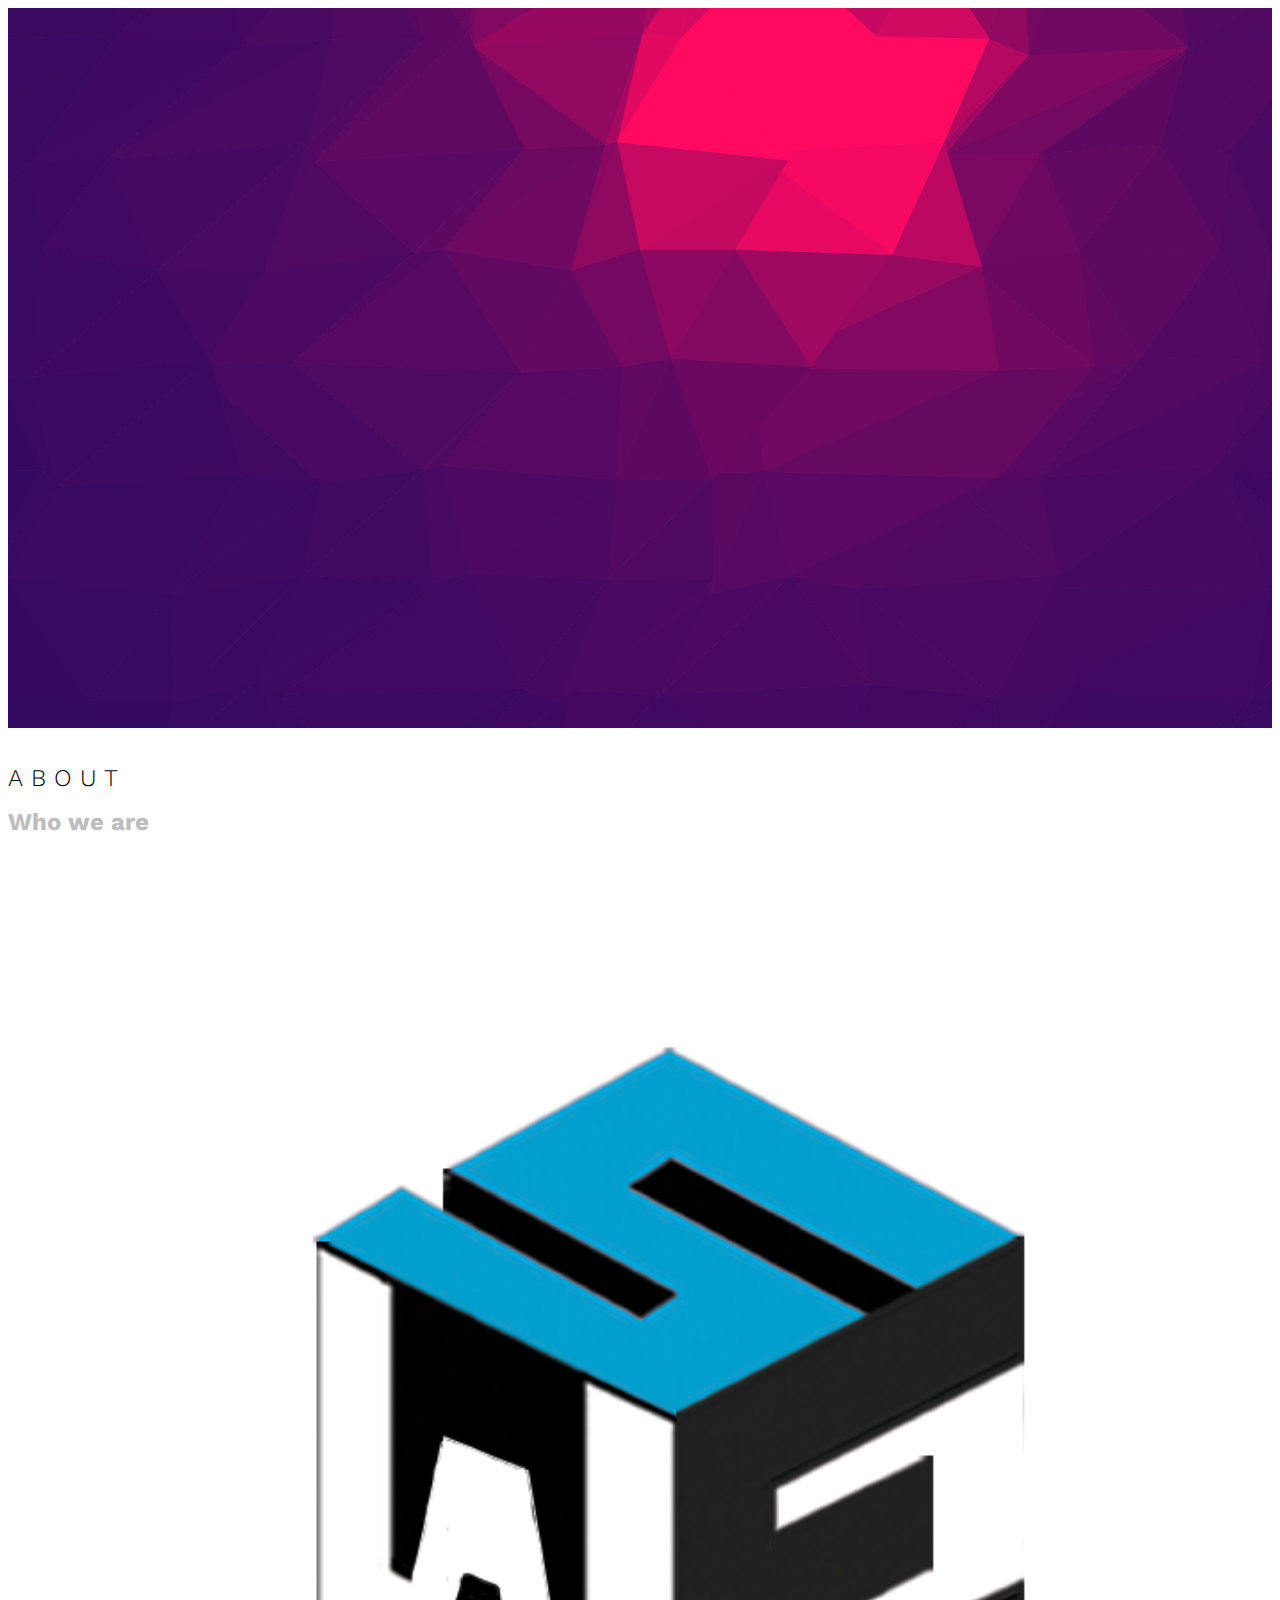
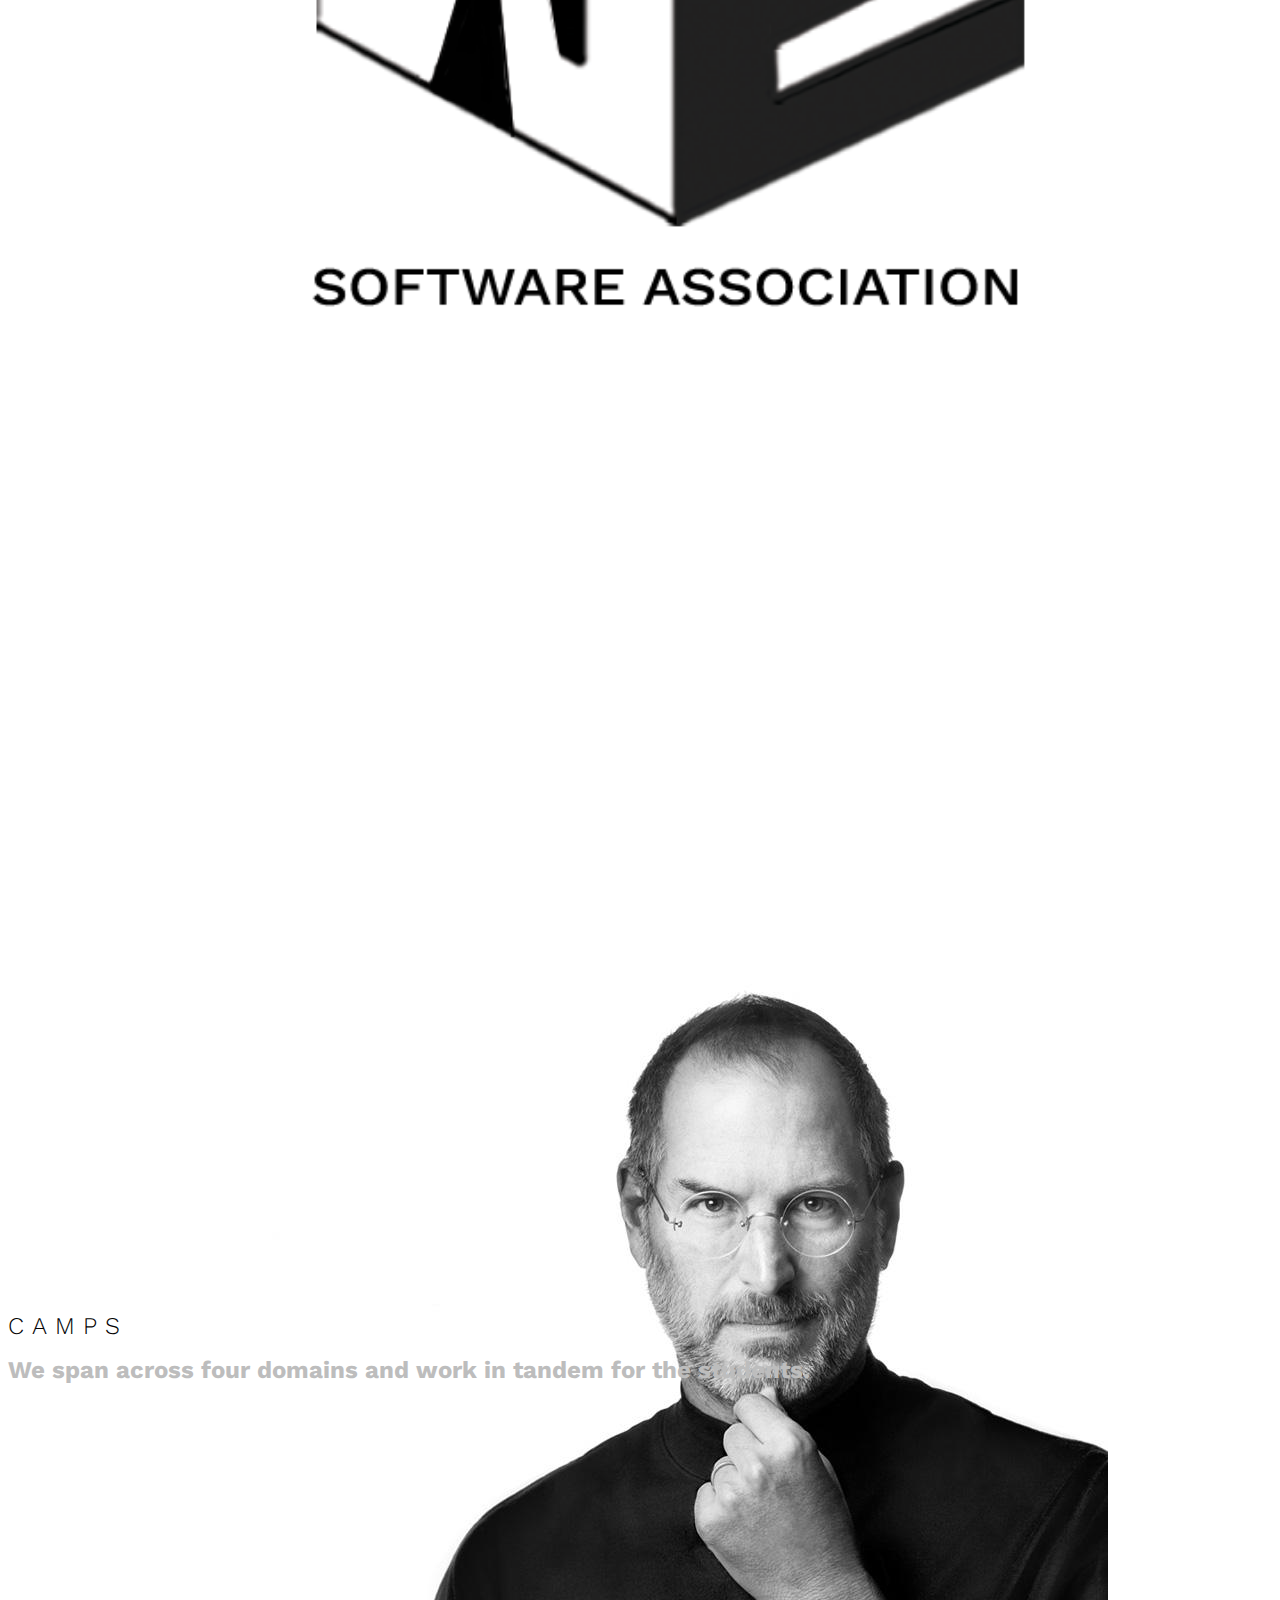
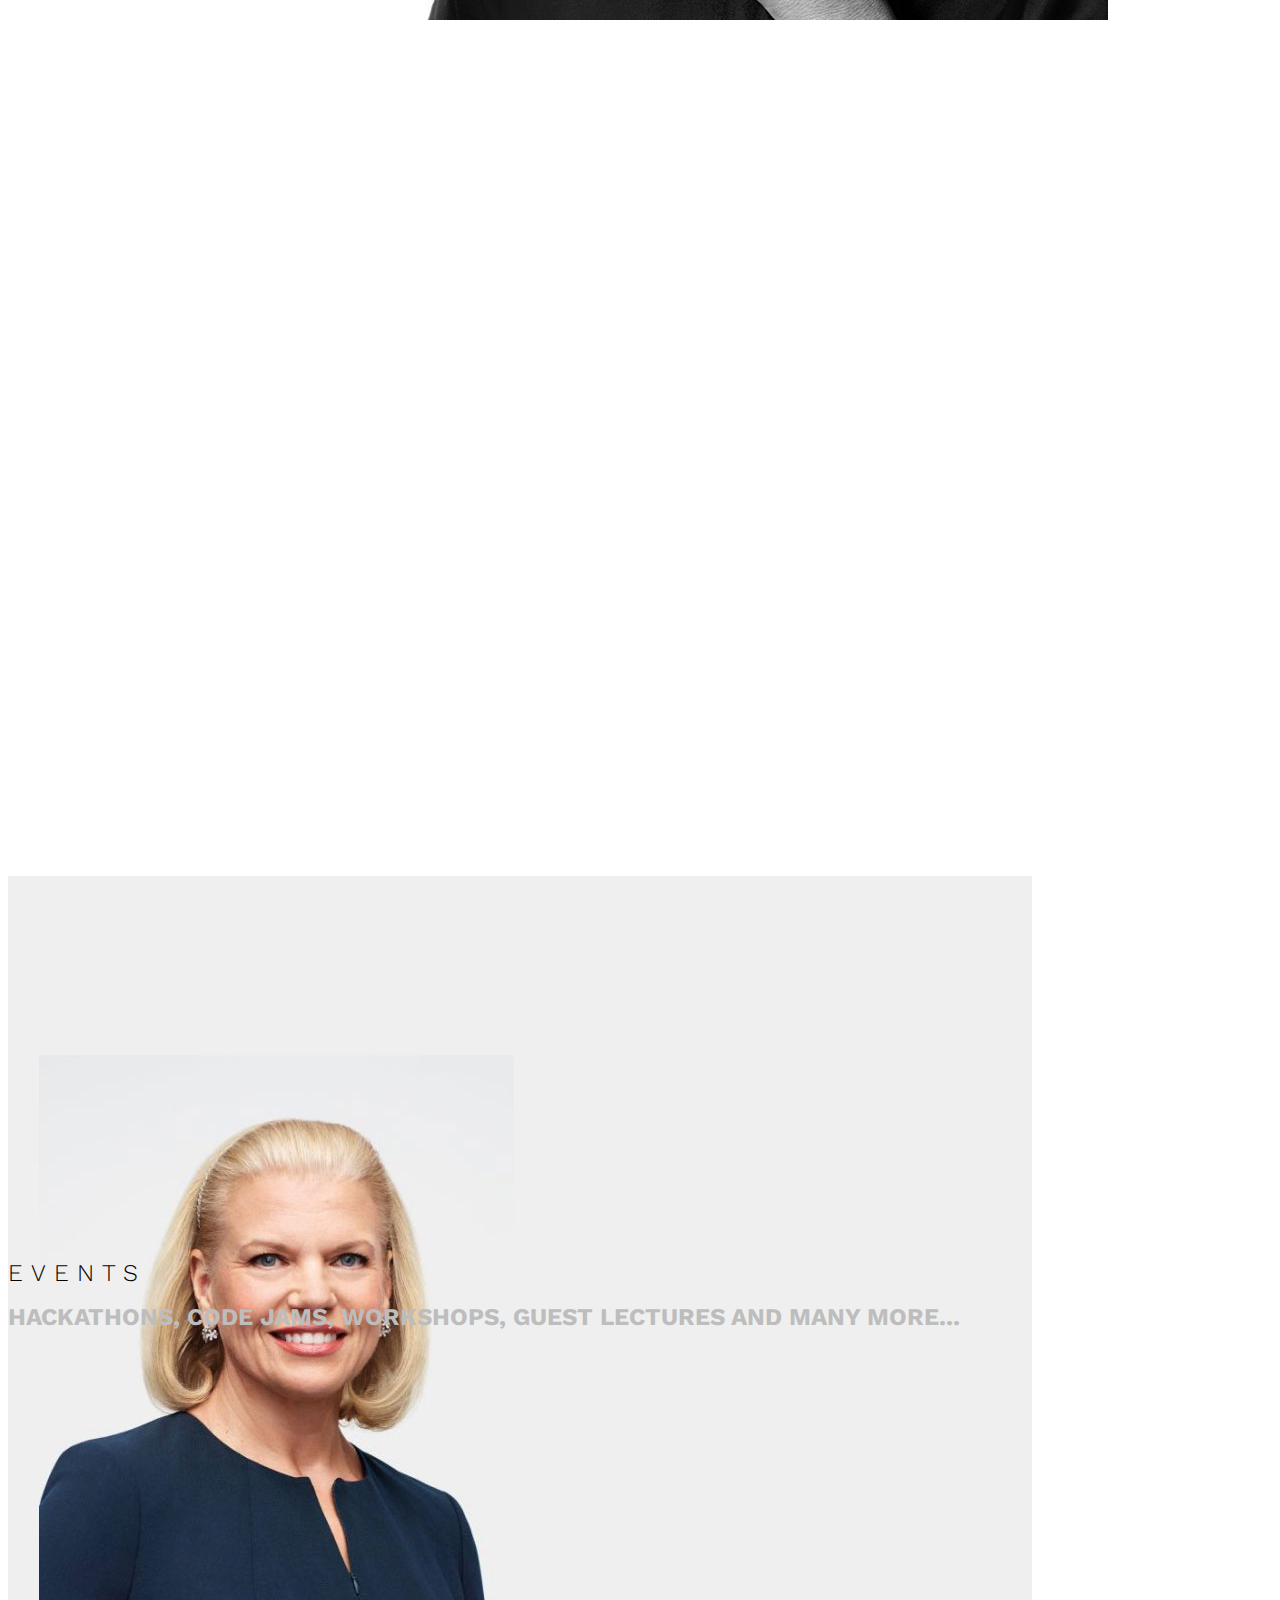
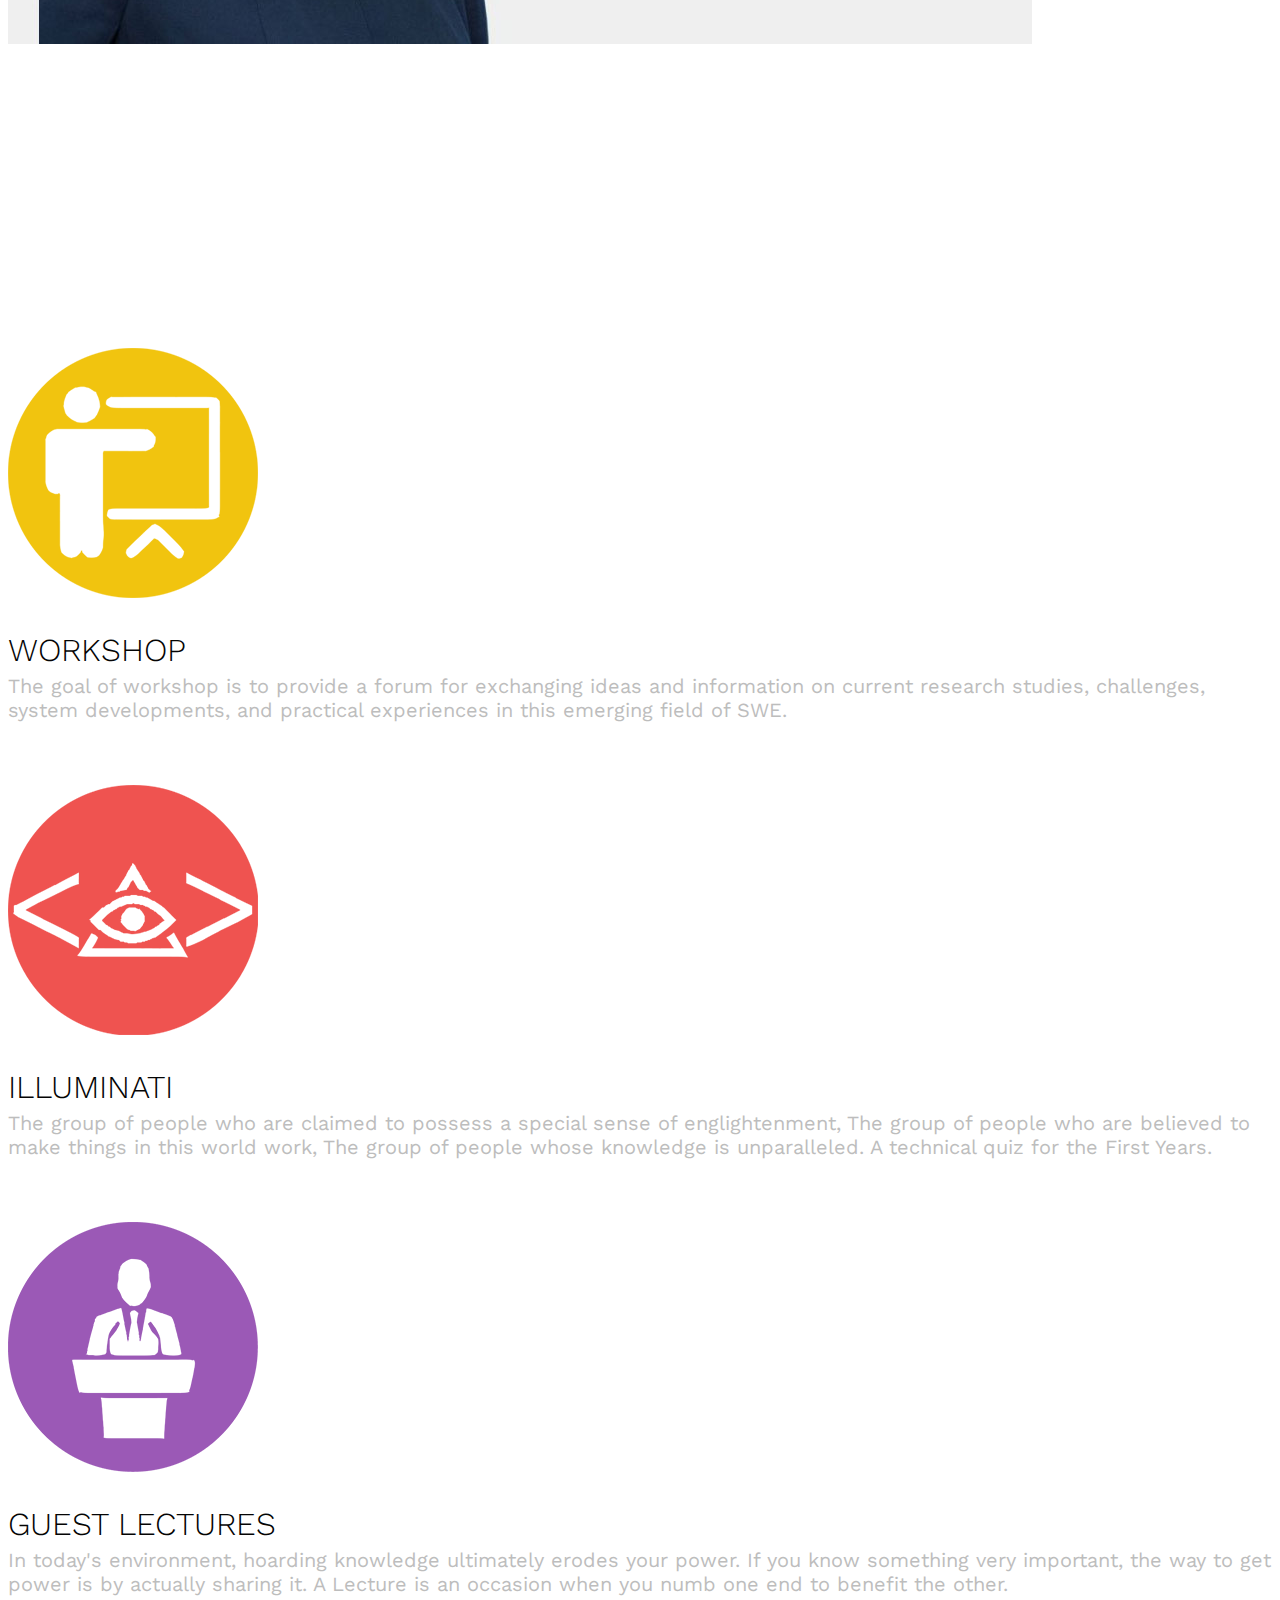
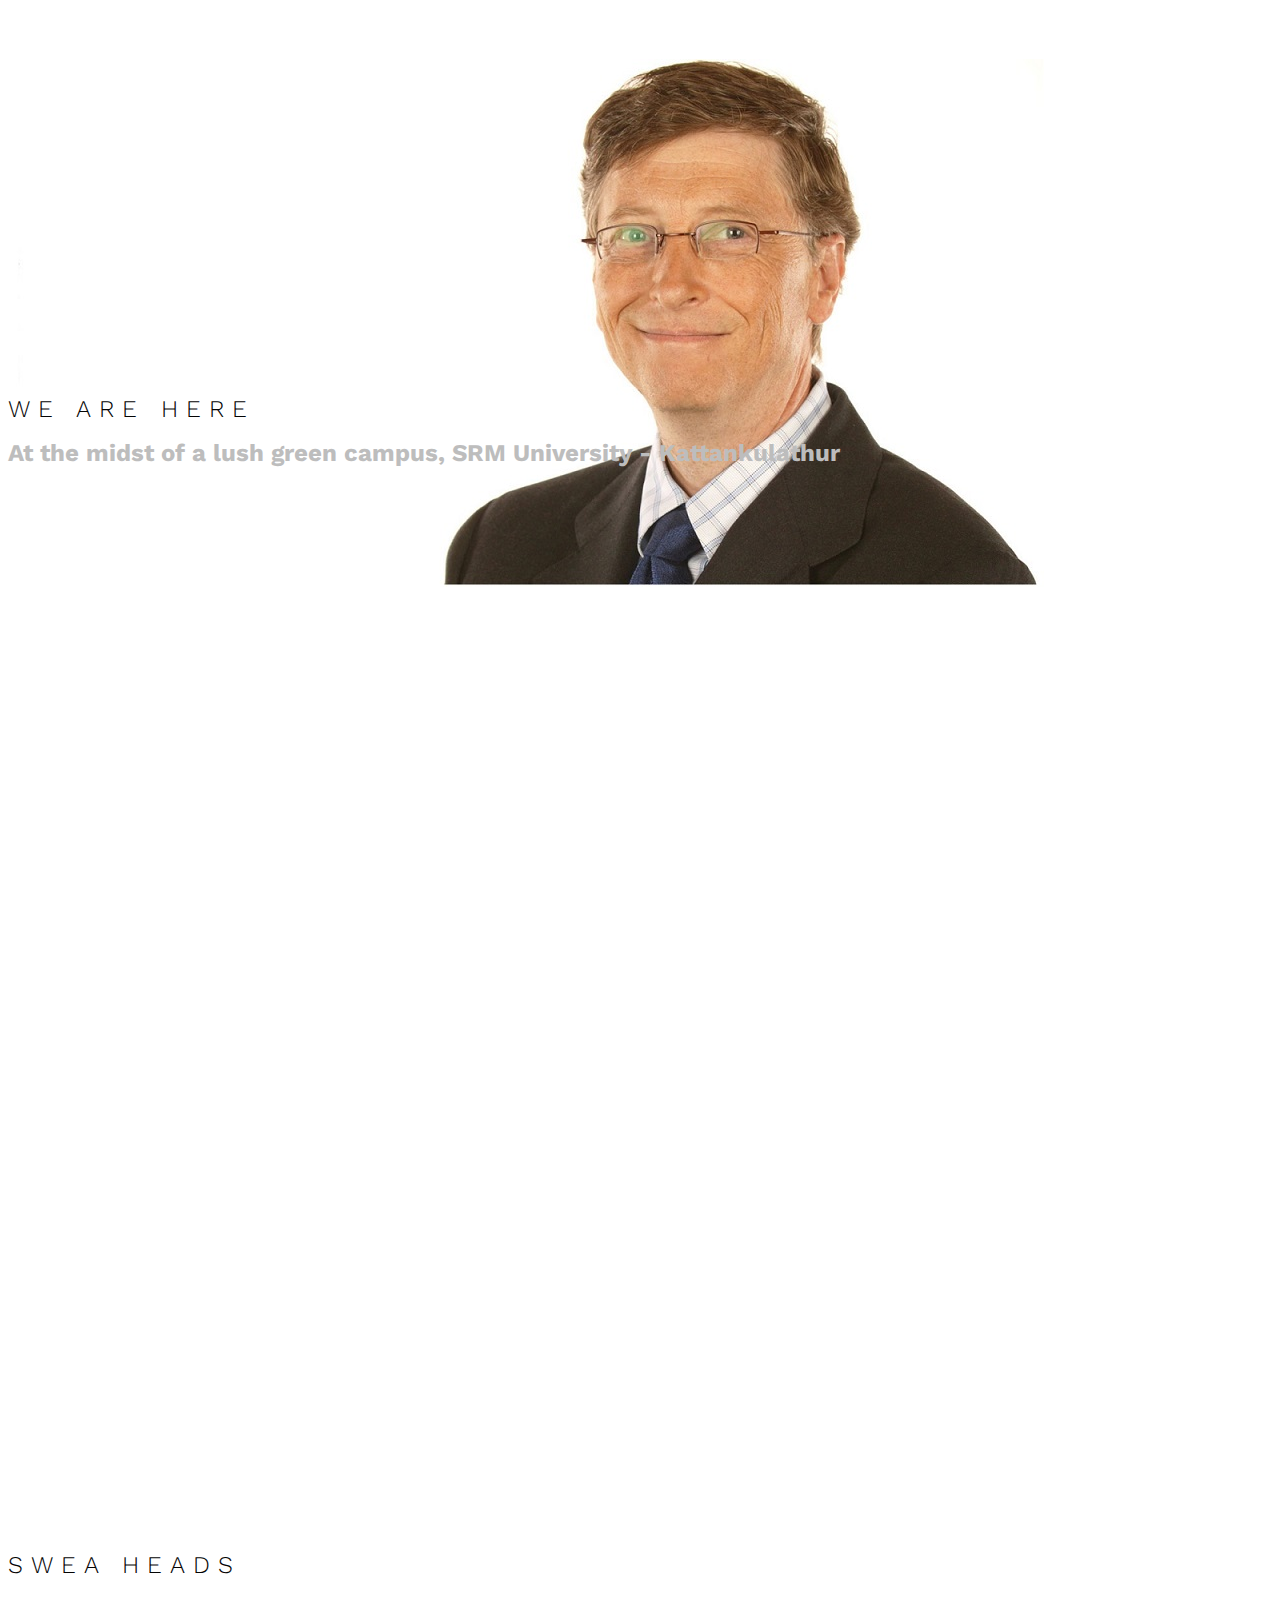
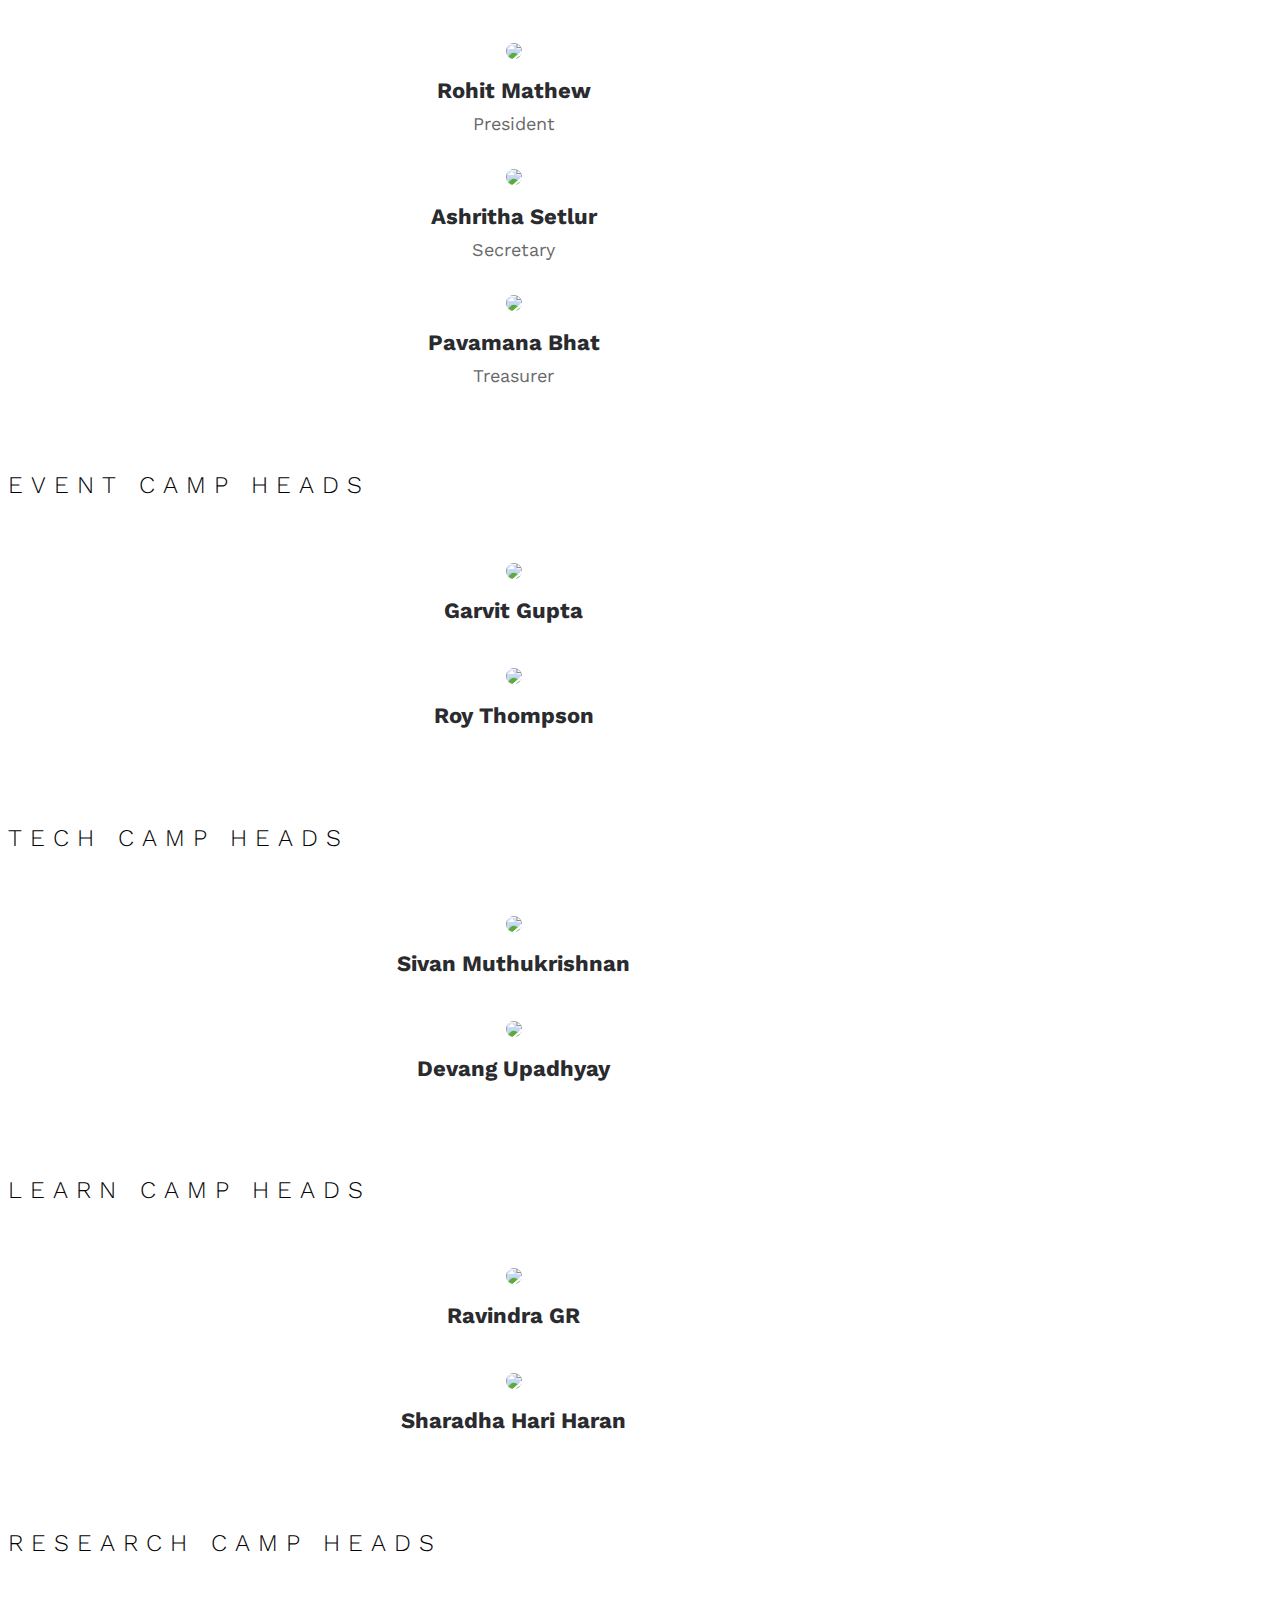
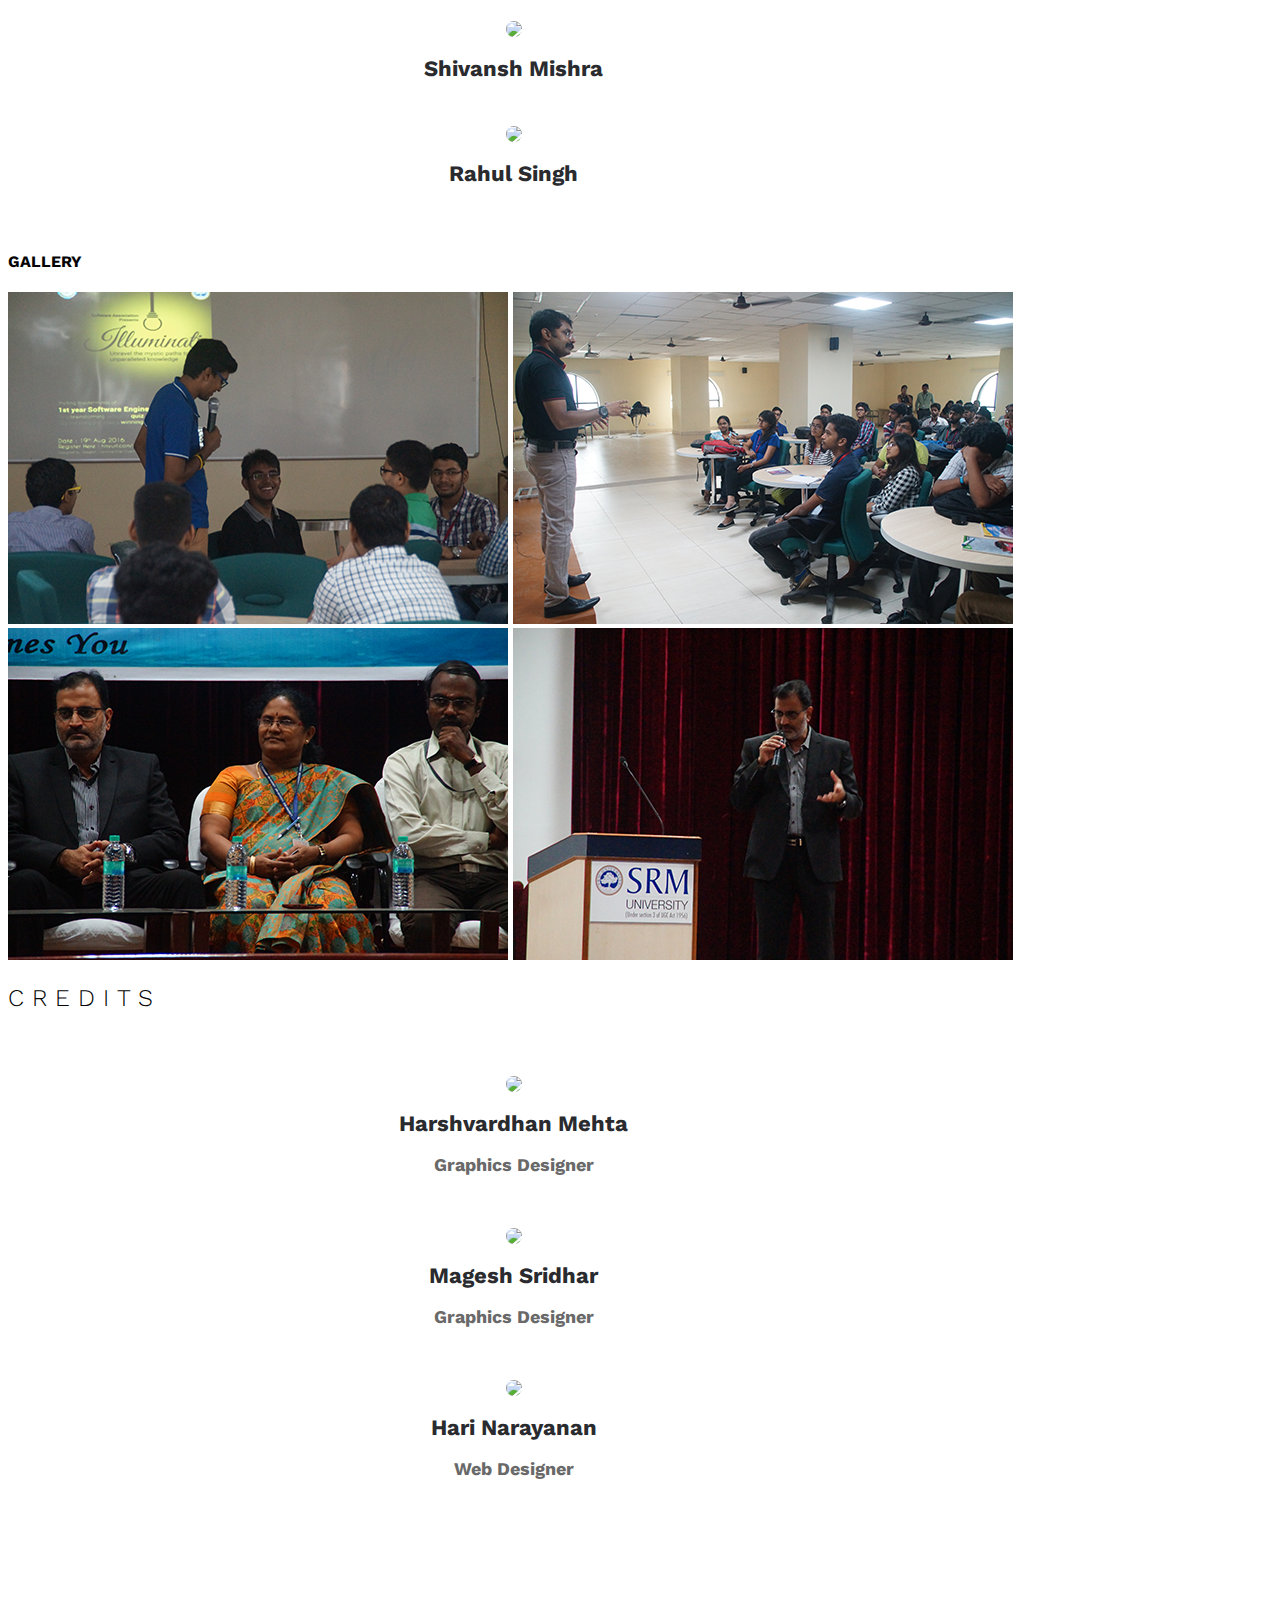
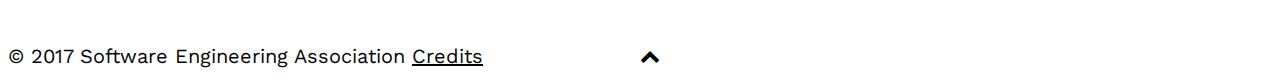
==== commit 3201adcf: "Link Fix" ====
--- a/index.html
+++ b/index.html
@@ -23,13 +23,16 @@
 		<nav>
 			<div class="nav-wrapper">
 				<div class="row">
-					<div class="col s12 l6">
+					<div class="col s12 l2">
 						<div class="brand-logo"><img class='wow zoomIn' width="100" height="100" src='./images/head.png'></div>
 					</div>
-					<div class="col s12 l6">
+					<div class="col s12 l10">
 						<ul class="hide-on-med-and-down table-of-contents">
 							<li>
 								<a href="#home">Home</a>
+							</li>
+							<li>
+								<a href="./CodeEnigma/index.html">CODE ENIGMA</a>
 							</li>
 							<li>
 								<a href="#about">About</a>
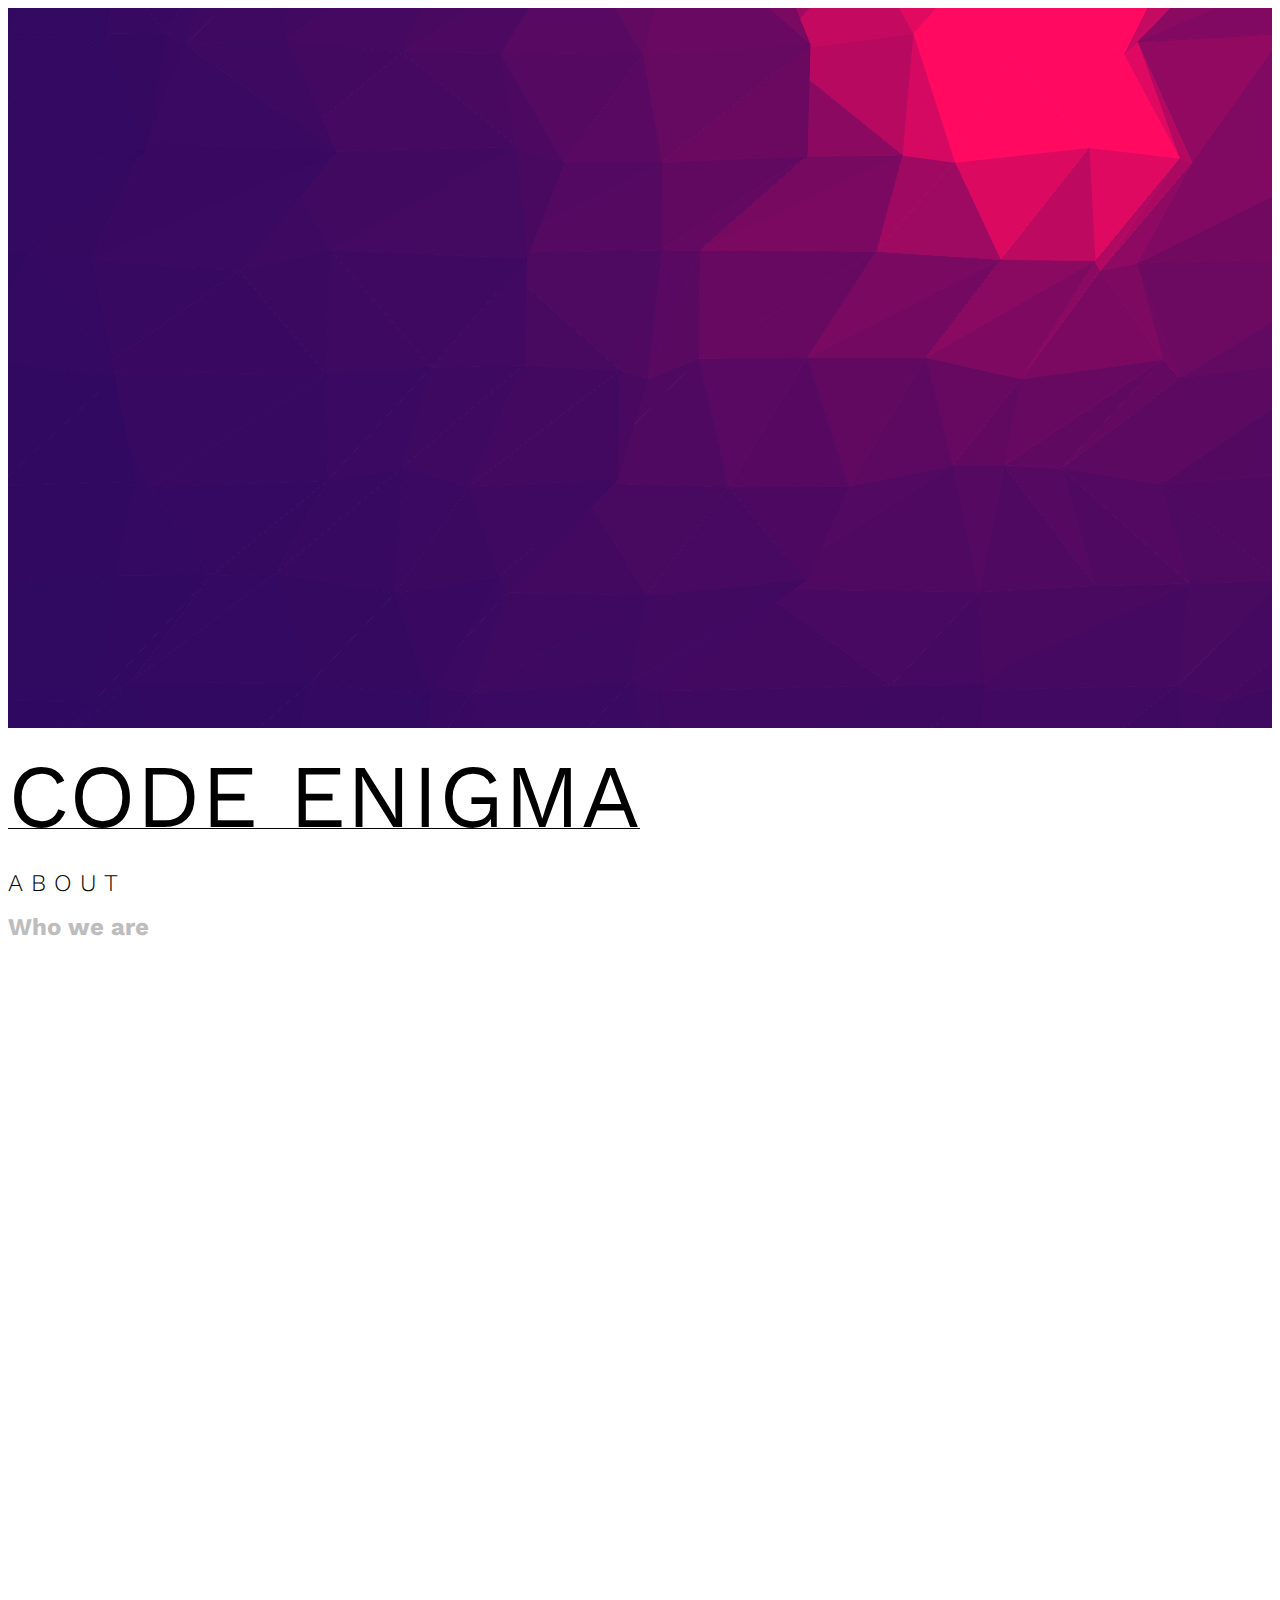
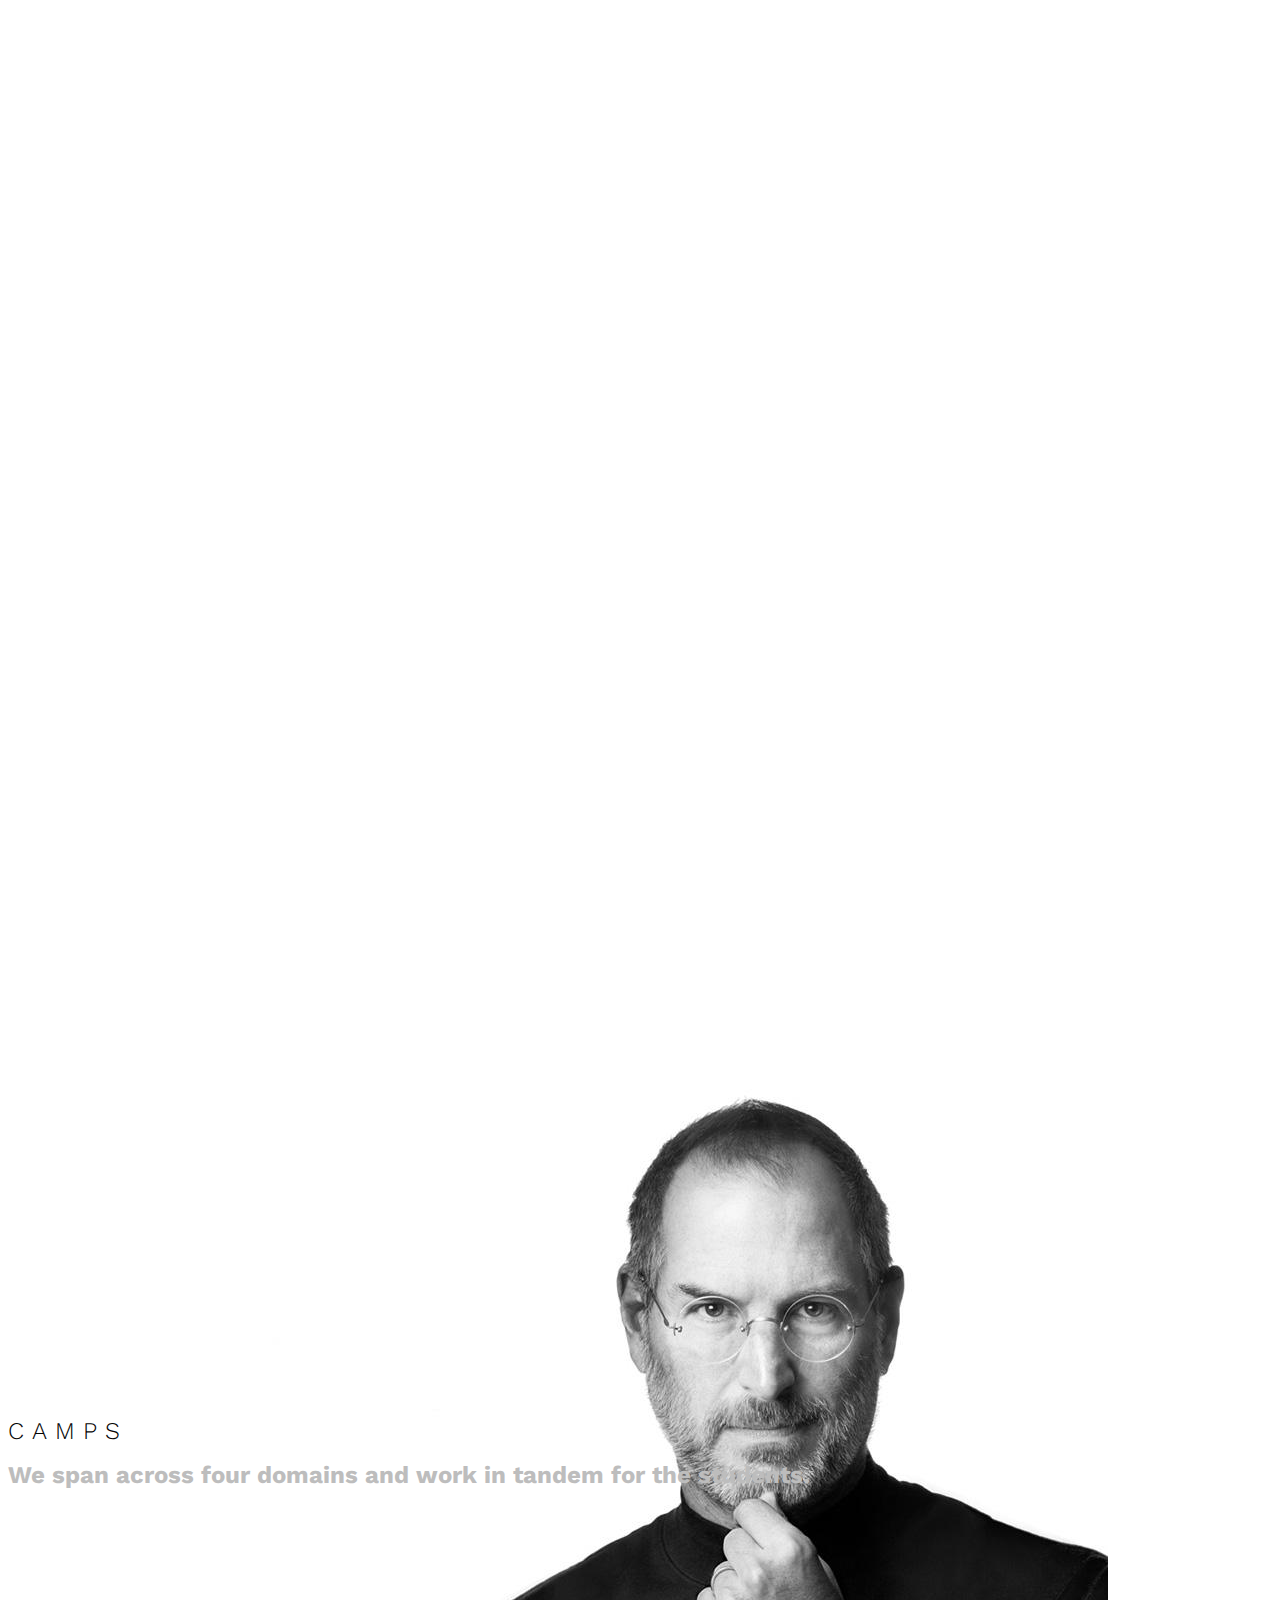
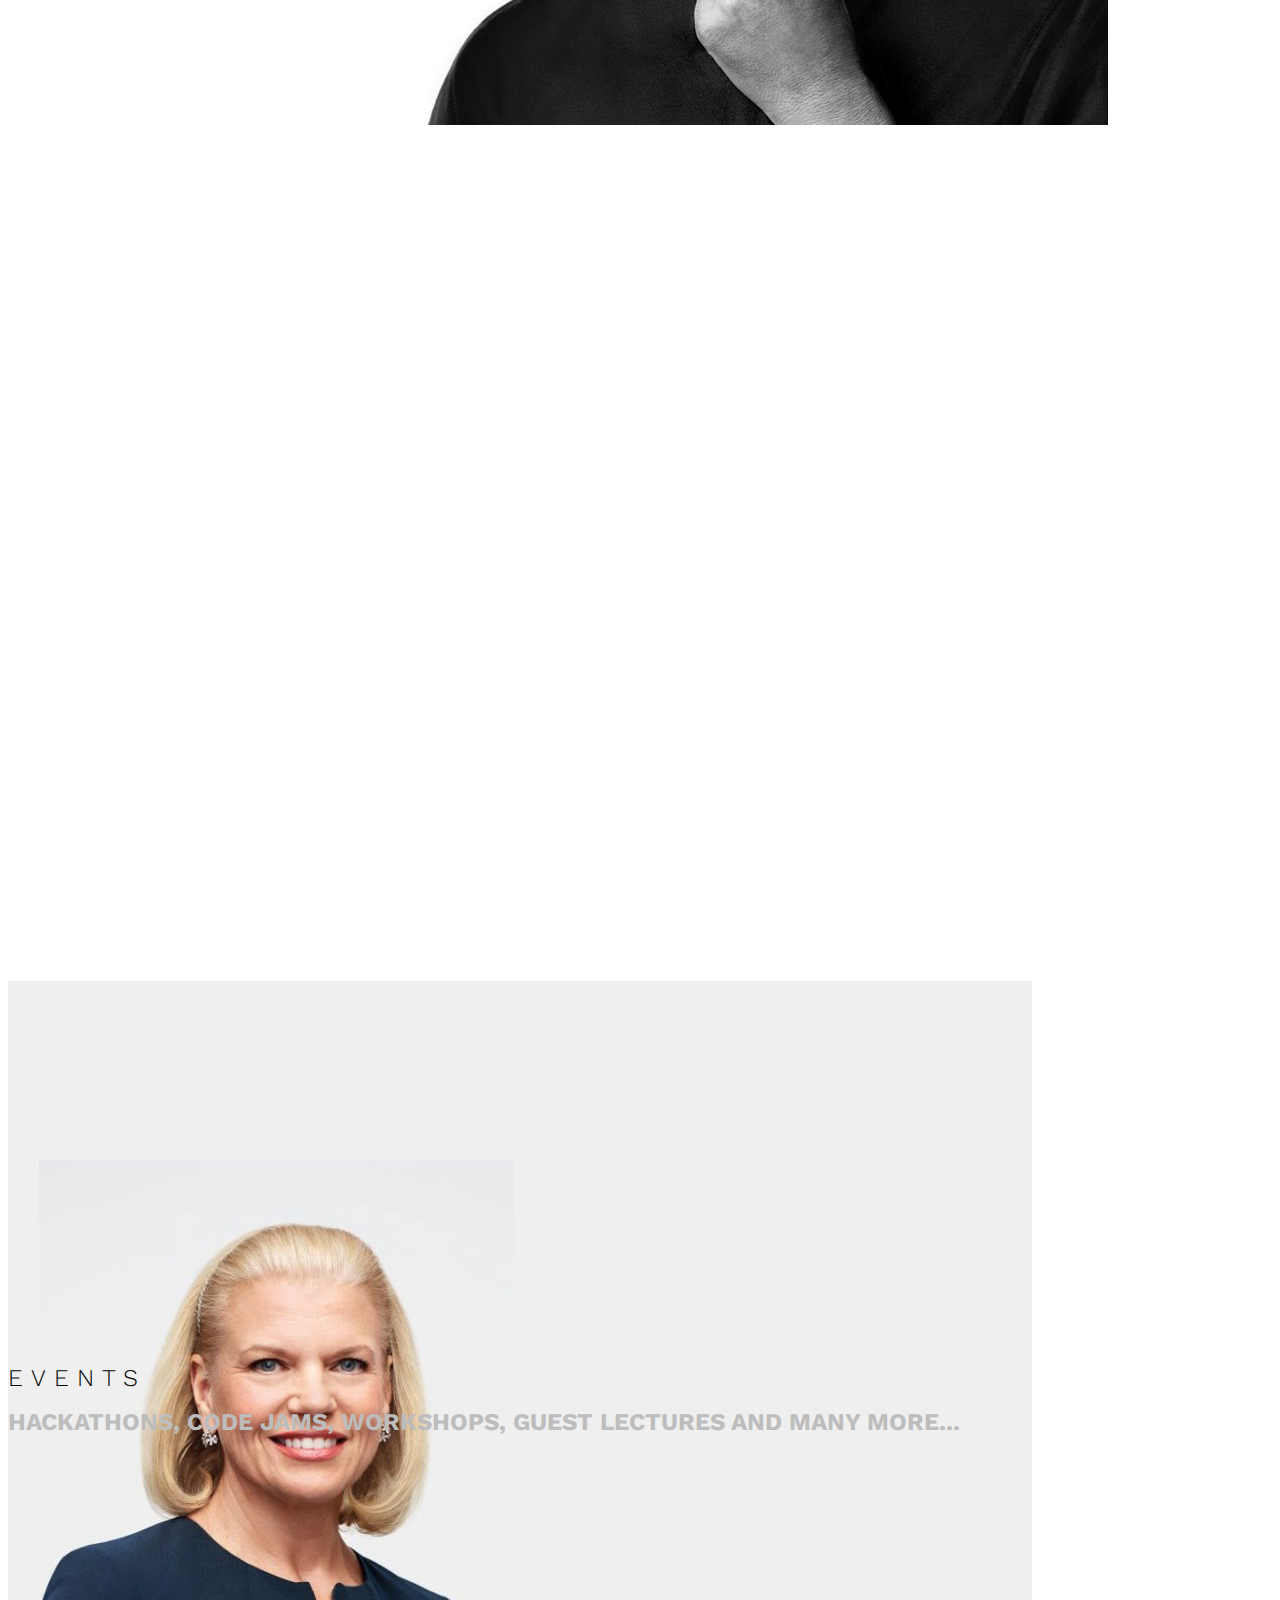
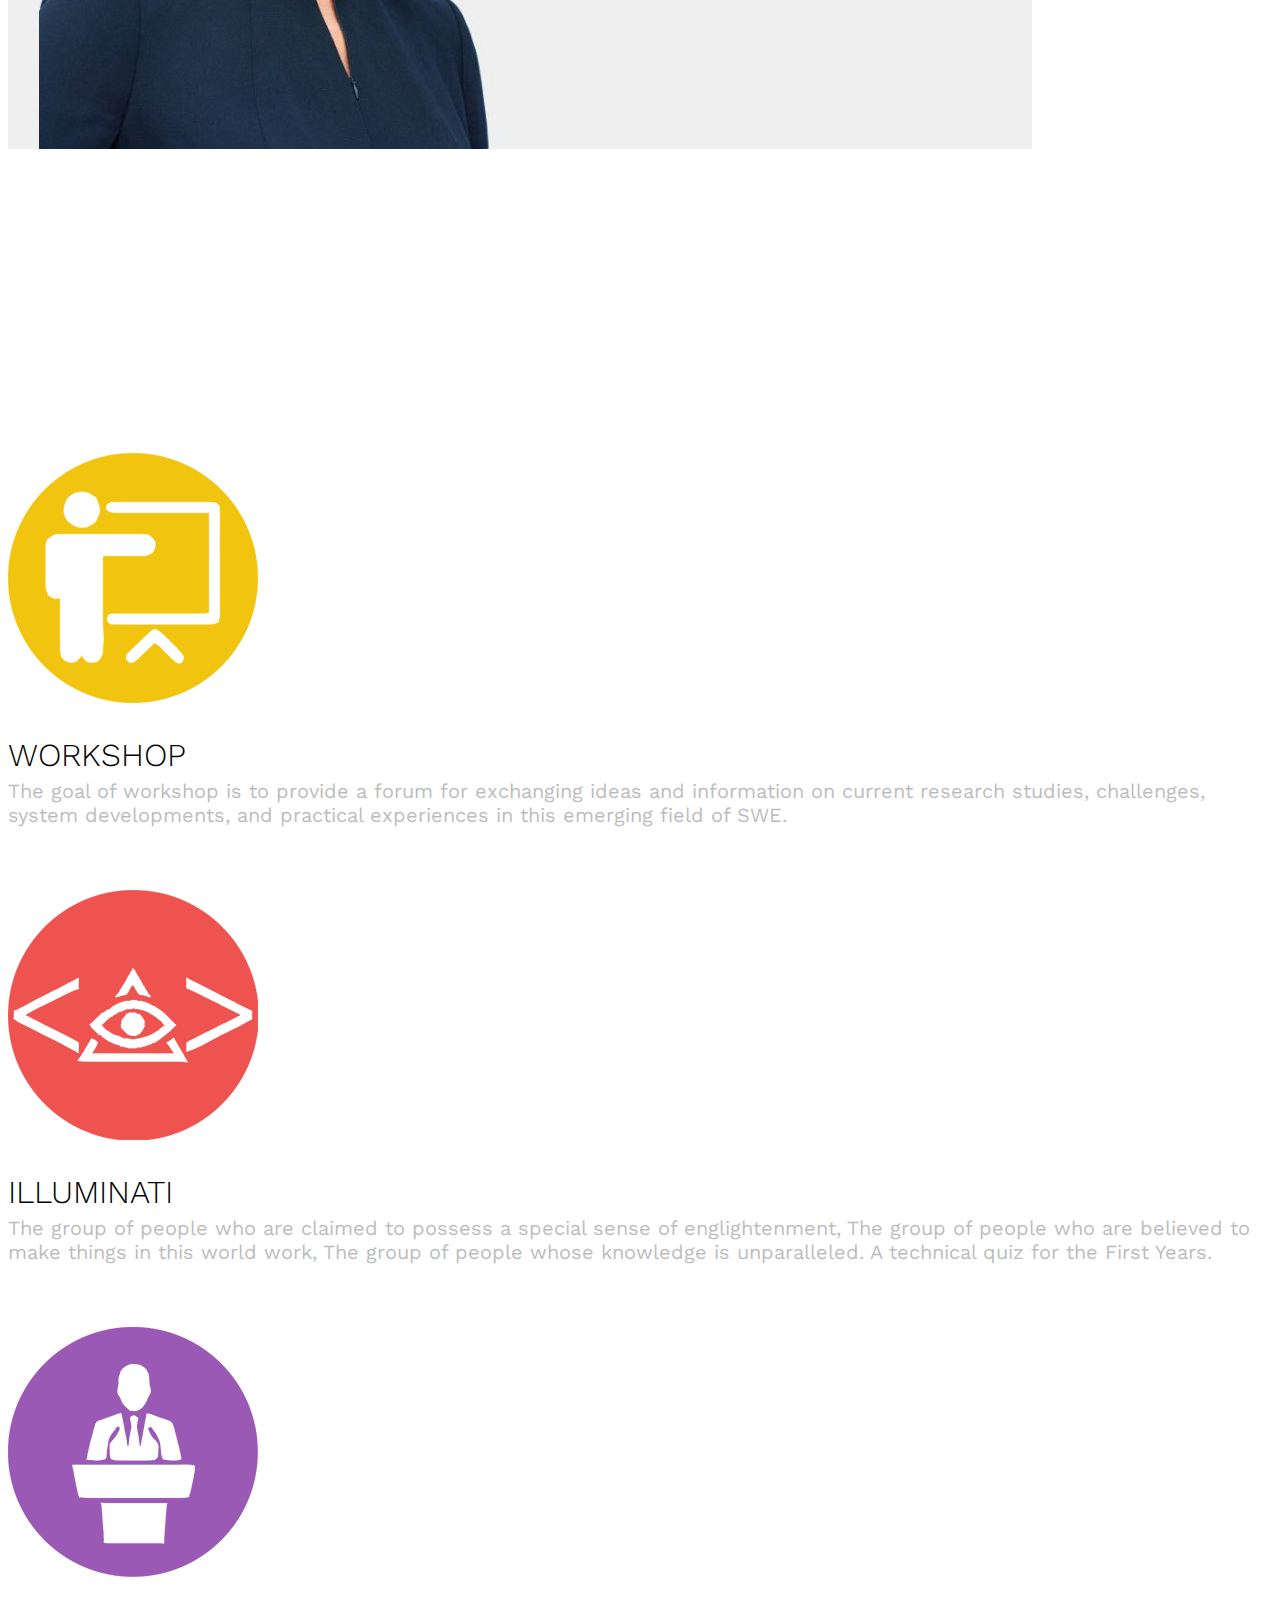
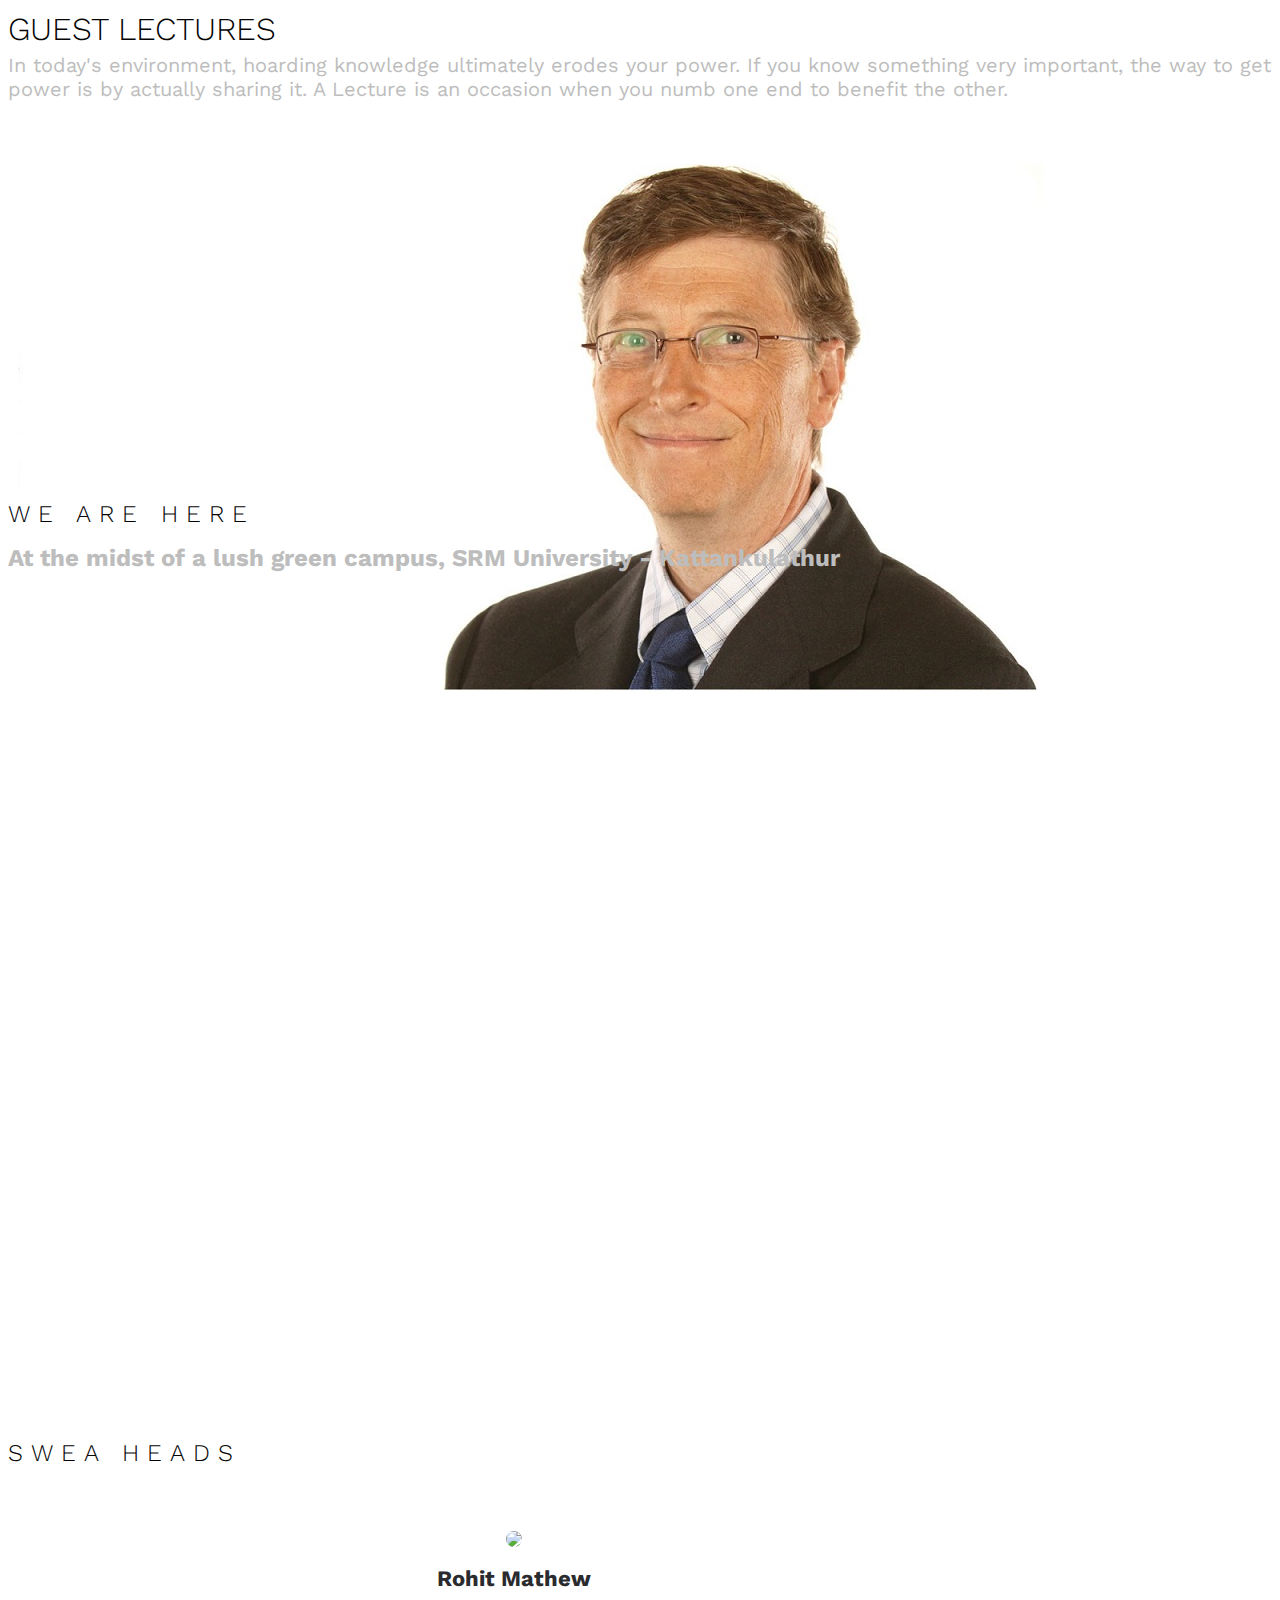
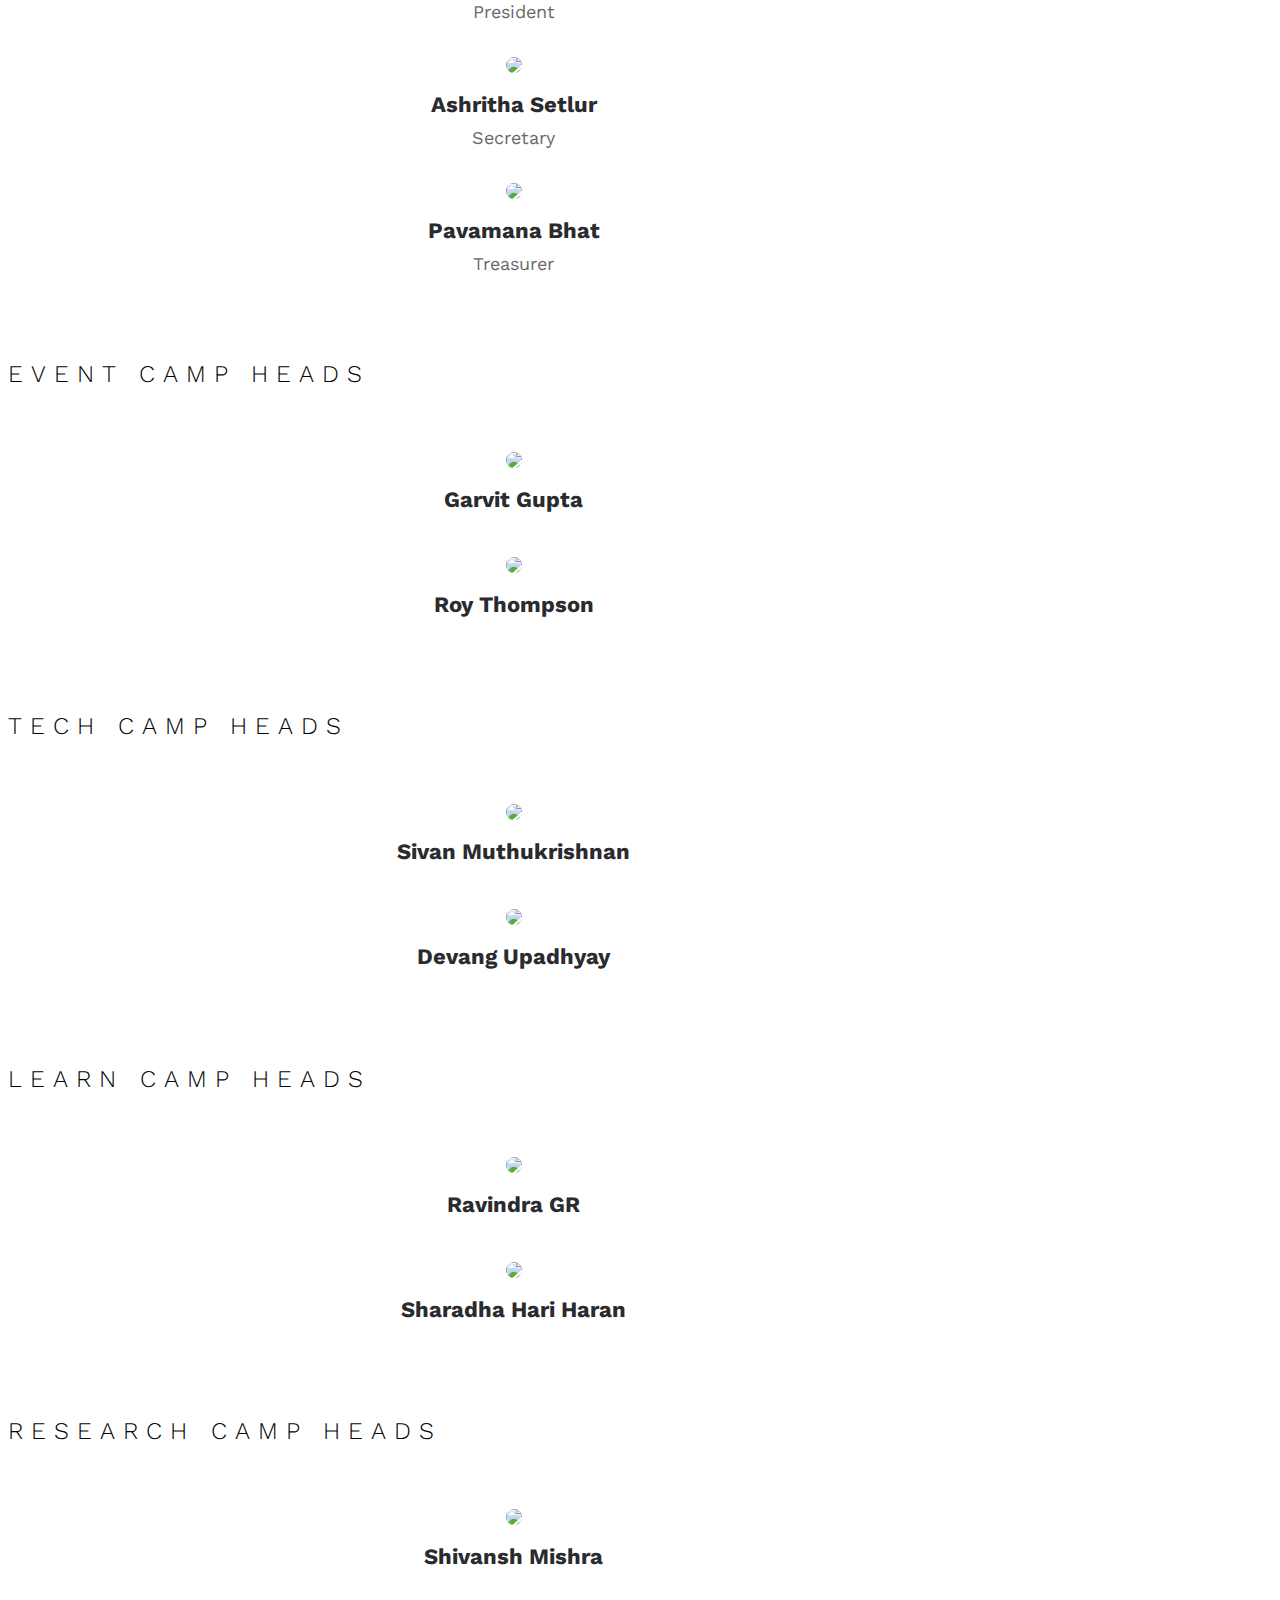
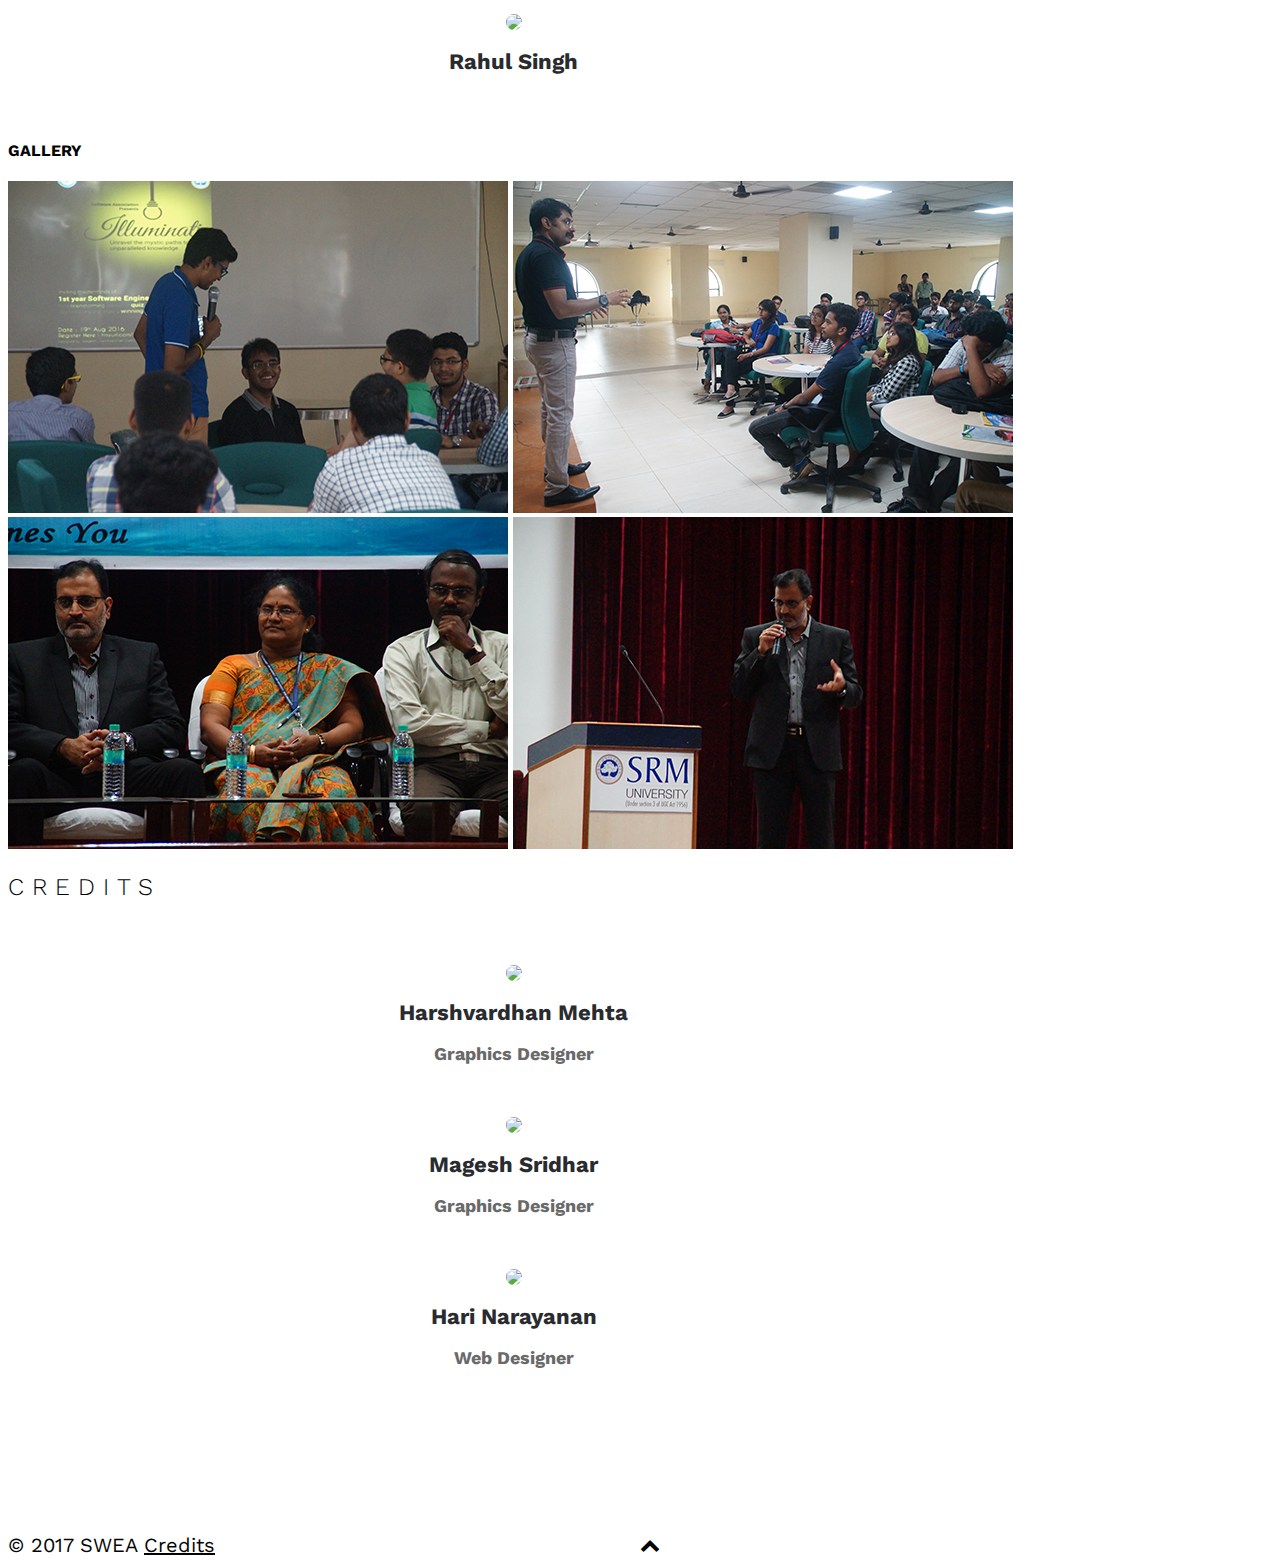
==== commit 085a15f5: "Final with CDN" ====
--- a/index.html
+++ b/index.html
@@ -32,7 +32,7 @@
 								<a href="#home">Home</a>
 							</li>
 							<li>
-								<a href="./CodeEnigma/index.html">CODE ENIGMA</a>
+								<a href="./CodeEnigma">CODE ENIGMA</a>
 							</li>
 							<li>
 								<a href="#about">About</a>
@@ -67,6 +67,9 @@
 		</div>
 
 		<section class="section scrollspy" id="about">
+			<div class="row center">
+				<a href="http://sweassociation.in/CodeEnigma/teams/#!/register"><span id="glitch">CODE ENIGMA</span></a>
+			</div>
 			<div class="container">
 				<div class="row">
 					<div class="col s12 center">
@@ -74,18 +77,18 @@
 						<h3>Who we are</h3>
 					</div>
 					<div class="row">
-						<div class="col s4 m4 l4 wow fadeInLeft center-align">
+						<div class="col s12 m4 l4 wow fadeInLeft center-align">
 							<img class="responsive-img" src="images/swea.png">
 						</div>
-						<div class="col s8 m8 l8 wow fadeInRight">
-							<p class="flow-text" style="font-size:20px;text-indent: 50px;">Leadership in software is important for our economy, our security and our quality of life. Much of the economy depends upon highly secured computer software, whether for incorporating into products, for manufacturing products or for designing competitive products. The prime focus of SWE department is, to enhance the students to extend and strengthen the ability to develop and sustain the transformative systems of tomorrow.</p>
-						</div>
-					</div>
-					<div class="row">
-						<div class="col s8 m8 l8 wow fadeInLeft">
-							<p class="flow-text" style="font-size:20px;text-indent: 50px;">Through the curriculum of various programs, the department aims at providing the platform to attain a higher degree of knowledge, global competency and excellence in design, development and application of various emerging technologies in software systems. The activities of the department are determined to create leaders and trend setters for the next generation.</p>
-						</div>
-						<div class="col s4 m4 l4 wow fadeInRight center-align">
+						<div class="col s12 m8 l8 wow fadeInRight">
+							<p class="flow-text" style="font-size:20px;text-indent: 50px;text-align:justify;">Leadership in software is important for our economy, our security and our quality of life. Much of the economy depends upon highly secured computer software, whether for incorporating into products, for manufacturing products or for designing competitive products. The prime focus of SWE department is, to enhance the students to extend and strengthen the ability to develop and sustain the transformative systems of tomorrow.</p>
+						</div>
+					</div>
+					<div class="row">
+						<div class="col s12 m8 l8 wow fadeInLeft">
+							<p class="flow-text" style="font-size:20px;text-indent: 50px;text-align:justify;">Through the curriculum of various programs, the department aims at providing the platform to attain a higher degree of knowledge, global competency and excellence in design, development and application of various emerging technologies in software systems. The activities of the department are determined to create leaders and trend setters for the next generation.</p>
+						</div>
+						<div class="col s12 m4 l4 wow fadeInRight center-align">
 							<img src="images/srm.png">
 						</div>
 					</div>
@@ -97,7 +100,7 @@
 			<div class="row wow rollIn">
 				<div class="col s6 center">
 					<br>
-					<h2>"STAY HUNGRY <br>STAY FOOLISH"<br> <h3 style="color:black;">- Steve Jobs (CEO of Apple)</h3></h2>
+					<h2 class="parallax_text">"STAY HUNGRY <br>STAY FOOLISH"<br> <h3 style="color:black;">- Steve Jobs (CEO of Apple)</h3></h2>
 				</div>
 			</div>
 		</div>
@@ -152,7 +155,7 @@
 			<div class="parallax"><img src="images/parallax/ginni.jpg"></div>
 			<div class="row wow rollIn">
 				<div class="col s6 offset-s6 center">
-					<h2>"Growth and comfort do not coexist."<br> <h3 style="color:black;">- Ginni Rometty (CEO of IBM)</h3></h2>
+					<h2 class="parallax_text">"Growth and comfort do not coexist."<br> <h3 style="color:black;">- Ginni Rometty (CEO of IBM)</h3></h2>
 				</div>
 			</div>
 		</div>
@@ -229,7 +232,7 @@
 			<div class="parallax"><img src="images/parallax/bill.jpg"></div>
 			<div class="row wow rollIn">
 				<div class="col s6 center">
-					<h2>"If you can't make it good, at least make it look good."<br> <h3 style="color:black;">- Bill Gates (Founder of Microsoft)</h3></h2>
+					<h2 class="parallax_text">"If you can't make it good, at least make it look good."<br> <h3 style="color:black;">- Bill Gates (Founder of Microsoft)</h3></h2>
 				</div>
 			</div>
 		</div>
@@ -248,35 +251,11 @@
 					</div>
 				</div>
 				<div class="row">
-					<div class="col s4 center wow zoomIn">
-						<h4>Contact us</h4>
-						<form id="contactusform" class="col s12" method="POST" action="https://script.google.com/macros/s/AKfycbxnRe1xE_DgEhOOm-Np9Wz_kja0QHPInprTFpOqGZsV7aX0nFw/exec">
-							<div class="row" style="text-align:left;">
-								<div class="input-field col s6">
-									<input id="name" type="text" required>
-									<label for="name">Name:</label>
-								</div>
-								<div class="input-field col s6">
-									<input id="phoneno" type="number" required>
-									<label for="phoneno">Phone Number:</label>
-								</div>
-								<div class="input-field col s6">
-									<input id="email" type="email" required>
-									<label for="email">Email:</label>
-								</div>
-								<div class="input-field col s12">
-									<textarea id="message" class="materialize-textarea" required></textarea>
-									<label for="message">Message:</label>
-								</div>
-							</div>
-							<button class="btn waves-effect waves-light red" type="submit" name="action">Submit	<i class="fa fa-paper-plane"></i></button>
-						</form>
-					</div>
-					<div class="col s4 wow zoomIn">
+					<div class="col s12 m6 l6 wow zoomIn center">
 						<h4 class="center">GET IN TOUCH</h4>
 						<div class="row">
 							<div class="col s12">
-								<i class="fa fa-envelope a-font red-text accent-3"></i> : sweasrm@gmail.com
+								<i class="fa fa-envelope a-font red-text accent-3"></i> : <a href="mailto:support@sweassociation.in">support@sweassociation.in</a>
 							</div>
 						</div>
 						<div class="row">
@@ -286,19 +265,16 @@
 						</div>
 						<div class="row">
 							<div class="col s12 center">
-<!--								<a class="btn-floating btn-large waves-effect waves-light" style="background-color:#3b5999;" href="https://www.facebook.com/SoftwareAssociation" target="_blank"><i class="fa fa-facebook"></i></a>-->
-
-								<!--
-								<a class="btn-floating btn-large waves-effect waves-light" style="background-color:#dd4b39;"><i class="fa fa-google-plus"></i></a>
-								<a class="btn-floating btn-large waves-effect waves-light" style="background-color:#55acee;"><i class="fa fa-twitter"></i></a>
-								<a class="btn-floating btn-large waves-effect waves-light" style="background-color:#cd201f;"><i class="fa fa-youtube"></i></a>
--->
-							</div>
-						</div>
-					</div>
-					<div class="col s4 wow zoomIn center">
+								<a class="btn-floating btn-large waves-effect waves-light" style="background-color:#3b5999;" href="https://www.facebook.com/swea.srm" target="_blank"><i class="fa fa-facebook"></i></a>
+								<a class="btn-floating btn-large waves-effect waves-light" style="background-color:#55acee;" href="https://www.twitter.com/swea_srm" target="_blank"><i class="fa fa-twitter"></i></a>
+								<a class="btn-floating btn-large waves-effect waves-light" style="background-color:#cd201f;" href="https://www.instagram.com/swea_srm" target="_blank"><i class="fa fa-instagram"></i></a>
+
+							</div>
+						</div>
+					</div>
+					<div class="col s12 m6 l6 wow zoomIn center">
 						<h4>Latest News</h4>
-						<iframe src="https://www.facebook.com/plugins/page.php?href=https%3A%2F%2Fwww.facebook.com%2FSoftwareAssociation&tabs=timeline&width=300&height=500&small_header=false&adapt_container_width=true&hide_cover=false&show_facepile=true&appId=714870338671183" width="300" height="350" style="border:none;overflow:hidden" scrolling="yes" frameborder="0" allowTransparency="true"></iframe>
+						<iframe src="https://www.facebook.com/plugins/page.php?href=https%3A%2F%2Fwww.facebook.com%2Fswea.srm&tabs=timeline&width=340&height=500&small_header=false&adapt_container_width=true&hide_cover=false&show_facepile=true&appId=714870338671183" width="300" height="300" style="border:none;overflow:hidden" scrolling="no" frameborder="0" allowTransparency="true"></iframe>
 					</div>
 				</div>
 		</section>
@@ -569,7 +545,7 @@
 		<div class="footer-copyright">
 			<a class="back-to-top btn-floating btn-large waves-effect waves-light red" href="#home"><i class="fa fa-chevron-up"></i></a>
 			<div class="container black-text">
-				© 2017 Software Engineering Association
+				© 2017 SWEA
 				<a class="red-text text-accent-3 right" href="#credits">Credits</a>
 			</div>
 		</div>
--- a/css/custom.css
+++ b/css/custom.css
@@ -80,7 +80,9 @@
 	width: 80%;
 }
 
+
 /* TEAM PAGE */
+
 .our-team {
 	text-align: center;
 	position: relative;
@@ -187,6 +189,335 @@
 .divider {
 	margin-bottom: 5%;
 }
+
 .event_camp_spacer {
 	padding-bottom: 6%;
+}
+
+#glitch {
+	color: black;
+	font-size: 7vw;
+	animation: glitch 2s steps(100) infinite;
+}
+
+#glitch:hover {
+	color:white;
+	background-color: black;
+}
+
+@keyframes glitch {
+	0% {
+		text-shadow: 1px 0 0 red, -1px 0 0 blue;
+	}
+	1% {
+		text-shadow: 1px 0 0 red, -1px 0 0 blue;
+	}
+	2% {
+		text-shadow: 1px 0 0 red, -1px 0 0 blue;
+	}
+	3% {
+		text-shadow: 1px 0 0 red, -1px 0 0 blue;
+	}
+	4% {
+		text-shadow: 1px 0 0 red, -1px 0 0 blue;
+	}
+	5% {
+		text-shadow: -1px 0 0 red, 1px 0 0 blue;
+	}
+	6% {
+		text-shadow: -1px 0 0 red, 1px 0 0 blue;
+	}
+	7% {
+		text-shadow: -1px 0 0 red, 1px 0 0 blue;
+	}
+	8% {
+		text-shadow: -1px 0 0 red, 1px 0 0 blue;
+	}
+	9% {
+		text-shadow: -1px 0 0 red, 1px 0 0 blue;
+	}
+	10% {
+		text-shadow: -1px 0 0 red, 1px 0 0 blue;
+	}
+	11% {
+		text-shadow: 0.5px 0 0 red, -0.5px 0 0 lime;
+	}
+	12% {
+		text-shadow: 0.5px 0 0 red, -0.5px 0 0 lime;
+	}
+	13% {
+		text-shadow: 0.5px 0 0 red, -0.5px 0 0 lime;
+	}
+	14% {
+		text-shadow: 0.5px 0 0 red, -0.5px 0 0 lime;
+	}
+	15% {
+		text-shadow: 0.5px 0 0 red, -0.5px 0 0 lime;
+	}
+	16% {
+		text-shadow: -1px 0 0 red, 1px 0 0 lime;
+	}
+	17% {
+		text-shadow: -1px 0 0 red, 1px 0 0 lime;
+	}
+	18% {
+		text-shadow: -1px 0 0 red, 1px 0 0 lime;
+	}
+	19% {
+		text-shadow: -1px 0 0 red, 1px 0 0 lime;
+	}
+	20% {
+		text-shadow: -1px 0 0 red, 1px 0 0 lime;
+	}
+	21% {
+		text-shadow: 0.7px 0 0 blue, -0.7px 0 0 lime;
+	}
+	22% {
+		text-shadow: 0.7px 0 0 blue, -0.7px 0 0 lime;
+	}
+	23% {
+		text-shadow: 0.7px 0 0 blue, -0.7px 0 0 lime;
+	}
+	24% {
+		text-shadow: 0.7px 0 0 blue, -0.7px 0 0 lime;
+	}
+	25% {
+		text-shadow: 0.7px 0 0 blue, -0.7px 0 0 lime;
+	}
+	26% {
+		text-shadow: 0.7px 0 0 blue, -0.7px 0 0 lime;
+	}
+	27% {
+		text-shadow: 0.7px 0 0 blue, -0.7px 0 0 lime;
+	}
+	28% {
+		text-shadow: 0.7px 0 0 blue, -0.7px 0 0 lime;
+	}
+	29% {
+		text-shadow: 0.7px 0 0 blue, -0.7px 0 0 lime;
+	}
+	30% {
+		text-shadow: 0.7px 0 0 blue, -0.7px 0 0 lime;
+	}
+	31% {
+		text-shadow: -1px 0 0 blue, 1px 0 0 lime;
+	}
+	32% {
+		text-shadow: -1px 0 0 blue, 1px 0 0 lime;
+	}
+	33% {
+		text-shadow: -1px 0 0 blue, 1px 0 0 lime;
+	}
+	34% {
+		text-shadow: -1px 0 0 blue, 1px 0 0 lime;
+	}
+	35% {
+		text-shadow: -1px 0 0 blue, 1px 0 0 lime;
+	}
+	36% {
+		text-shadow: -1px 0 0 blue, 1px 0 0 lime;
+	}
+	37% {
+		text-shadow: -1px 0 0 blue, 1px 0 0 lime;
+	}
+	38% {
+		text-shadow: -1px 0 0 blue, 1px 0 0 lime;
+	}
+	39% {
+		text-shadow: -1px 0 0 blue, 1px 0 0 lime;
+	}
+	40% {
+		text-shadow: -1px 0 0 blue, 1px 0 0 lime;
+	}
+	41% {
+		text-shadow: 50px 0 0 blue, -50px 0 0 lime;
+	}
+	42% {
+		text-shadow: 0 0 0 blue, 0 0 0 lime;
+	}
+	43% {
+		text-shadow: 0.5px 0 0 red, -0.5px 0 0 lime;
+	}
+	44% {
+		text-shadow: 0.5px 0 0 red, -0.5px 0 0 lime;
+	}
+	45% {
+		text-shadow: 0.5px 0 0 red, -0.5px 0 0 lime;
+	}
+	46% {
+		text-shadow: 0.5px 0 0 red, -0.5px 0 0 lime;
+	}
+	47% {
+		text-shadow: -1px 0 0 red, 1px 0 0 lime;
+	}
+	48% {
+		text-shadow: -1px 0 0 red, 1px 0 0 lime;
+	}
+	49% {
+		text-shadow: -1px 0 0 red, 1px 0 0 lime;
+	}
+	50% {
+		text-shadow: -1px 0 0 red, 1px 0 0 lime;
+	}
+	51% {
+		text-shadow: 1px 0 0 red, -1px 0 0 blue;
+	}
+	52% {
+		text-shadow: 1px 0 0 red, -1px 0 0 blue;
+	}
+	53% {
+		text-shadow: 1px 0 0 red, -1px 0 0 blue;
+	}
+	54% {
+		text-shadow: 1px 0 0 red, -1px 0 0 blue;
+	}
+	55% {
+		text-shadow: 1px 0 0 red, -1px 0 0 blue;
+	}
+	56% {
+		text-shadow: -1px 0 0 red, 1px 0 0 blue;
+	}
+	57% {
+		text-shadow: -1px 0 0 red, 1px 0 0 blue;
+	}
+	58% {
+		text-shadow: -1px 0 0 red, 1px 0 0 blue;
+	}
+	59% {
+		text-shadow: -1px 0 0 red, 1px 0 0 blue;
+	}
+	60% {
+		text-shadow: -1px 0 0 red, 1px 0 0 blue;
+	}
+	61% {
+		text-shadow: 30px 0 0 red, -30px 0 0 lime;
+	}
+	62% {
+		text-shadow: 0 0 0 red, 0 0 0 lime;
+	}
+	63% {
+		text-shadow: 0.5px 0 0 red, -0.5px 0 0 blue;
+	}
+	64% {
+		text-shadow: 0.5px 0 0 red, -0.5px 0 0 blue;
+	}
+	65% {
+		text-shadow: 0.5px 0 0 red, -0.5px 0 0 blue;
+	}
+	66% {
+		text-shadow: 0.5px 0 0 red, -0.5px 0 0 blue;
+	}
+	67% {
+		text-shadow: -1px 0 0 red, 1px 0 0 blue;
+	}
+	68% {
+		text-shadow: -1px 0 0 red, 1px 0 0 blue;
+	}
+	69% {
+		text-shadow: -1px 0 0 red, 1px 0 0 blue;
+	}
+	70% {
+		text-shadow: -1px 0 0 red, 1px 0 0 blue;
+	}
+	71% {
+		text-shadow: 70px 0 0 red, -70px 0 0 blue;
+	}
+	72% {
+		text-shadow: 0 0 0 red, 0 0 0 blue;
+	}
+	73% {
+		text-shadow: 1px 0 0 red, -1px 0 0 blue;
+	}
+	74% {
+		text-shadow: 1px 0 0 red, -1px 0 0 blue;
+	}
+	75% {
+		text-shadow: 1px 0 0 red, -1px 0 0 blue;
+	}
+	76% {
+		text-shadow: 1px 0 0 red, -1px 0 0 blue;
+	}
+	77% {
+		text-shadow: -1px 0 0 red, 1px 0 0 blue;
+	}
+	78% {
+		text-shadow: -1px 0 0 red, 1px 0 0 blue;
+	}
+	79% {
+		text-shadow: -1px 0 0 red, 1px 0 0 blue;
+	}
+	80% {
+		text-shadow: -1px 0 0 red, 1px 0 0 blue;
+	}
+	81% {
+		text-shadow: 0.5px 0 0 red, -0.5px 0 0 lime;
+	}
+	82% {
+		text-shadow: 0.5px 0 0 red, -0.5px 0 0 lime;
+	}
+	83% {
+		text-shadow: 0.5px 0 0 red, -0.5px 0 0 lime;
+	}
+	84% {
+		text-shadow: 0.5px 0 0 red, -0.5px 0 0 lime;
+	}
+	85% {
+		text-shadow: 0.5px 0 0 red, -0.5px 0 0 lime;
+	}
+	86% {
+		text-shadow: -1px 0 0 red, 1px 0 0 lime;
+	}
+	87% {
+		text-shadow: -1px 0 0 red, 1px 0 0 lime;
+	}
+	88% {
+		text-shadow: -1px 0 0 red, 1px 0 0 lime;
+	}
+	89% {
+		text-shadow: -1px 0 0 red, 1px 0 0 lime;
+	}
+	90% {
+		text-shadow: -1px 0 0 red, 1px 0 0 lime;
+	}
+	91% {
+		text-shadow: 60px 0 0 lime, -60px 0 0 blue;
+	}
+	92% {
+		text-shadow: 0 0 0 lime, 0 0 0 blue;
+	}
+	92% {
+		text-shadow: 0.7px 0 0 blue, -0.7px 0 0 lime;
+	}
+	93% {
+		text-shadow: 0.7px 0 0 blue, -0.7px 0 0 lime;
+	}
+	94% {
+		text-shadow: 0.7px 0 0 blue, -0.7px 0 0 lime;
+	}
+	95% {
+		text-shadow: 0.7px 0 0 blue, -0.7px 0 0 lime;
+	}
+	96% {
+		text-shadow: -1px 0 0 blue, 1px 0 0 lime;
+	}
+	97% {
+		text-shadow: -1px 0 0 blue, 1px 0 0 lime;
+	}
+	98% {
+		text-shadow: -1px 0 0 blue, 1px 0 0 lime;
+	}
+	99% {
+		text-shadow: -1px 0 0 blue, 1px 0 0 lime;
+	}
+	100% {
+		text-shadow: -1px 0 0 blue, 1px 0 0 lime;
+	}
+}
+
+#main_tagline {
+	font-size: 9vw;
+}
+
+.parallax_text {
+	font-size: 3.5vw;
 }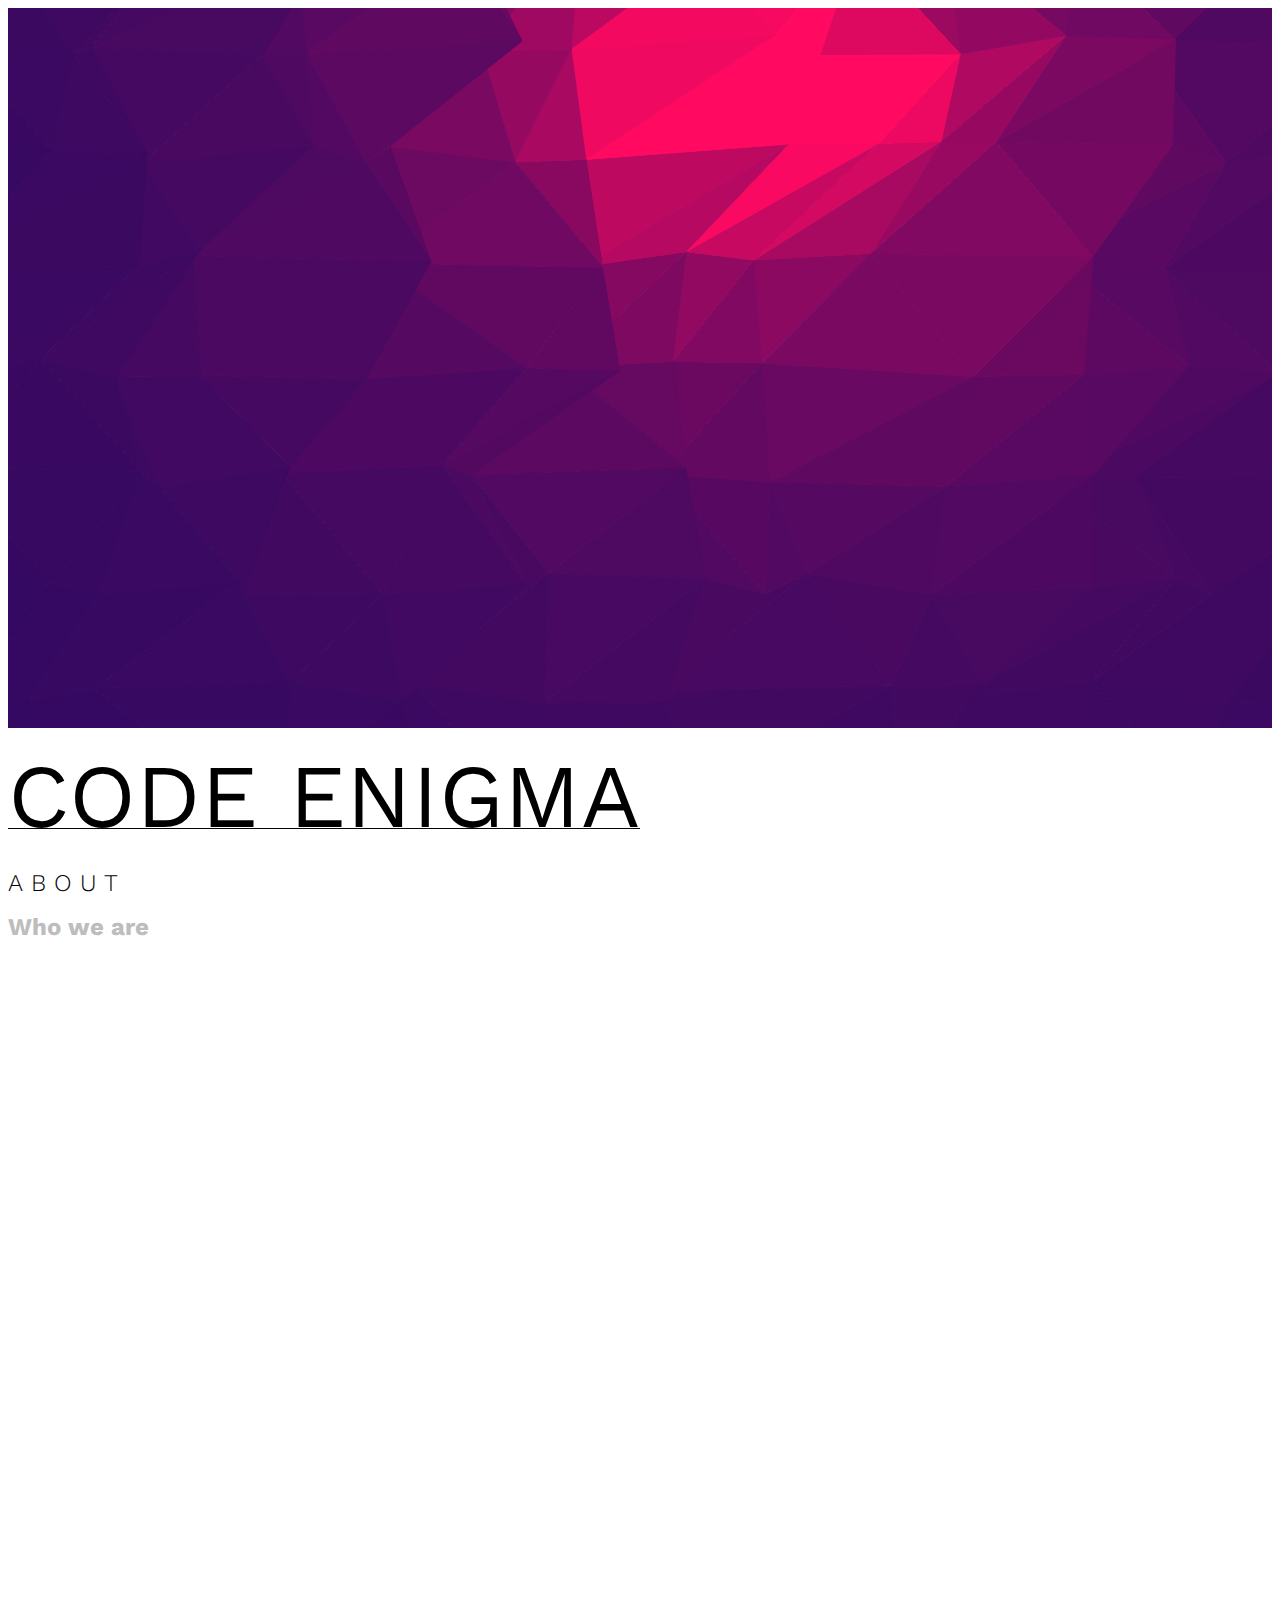
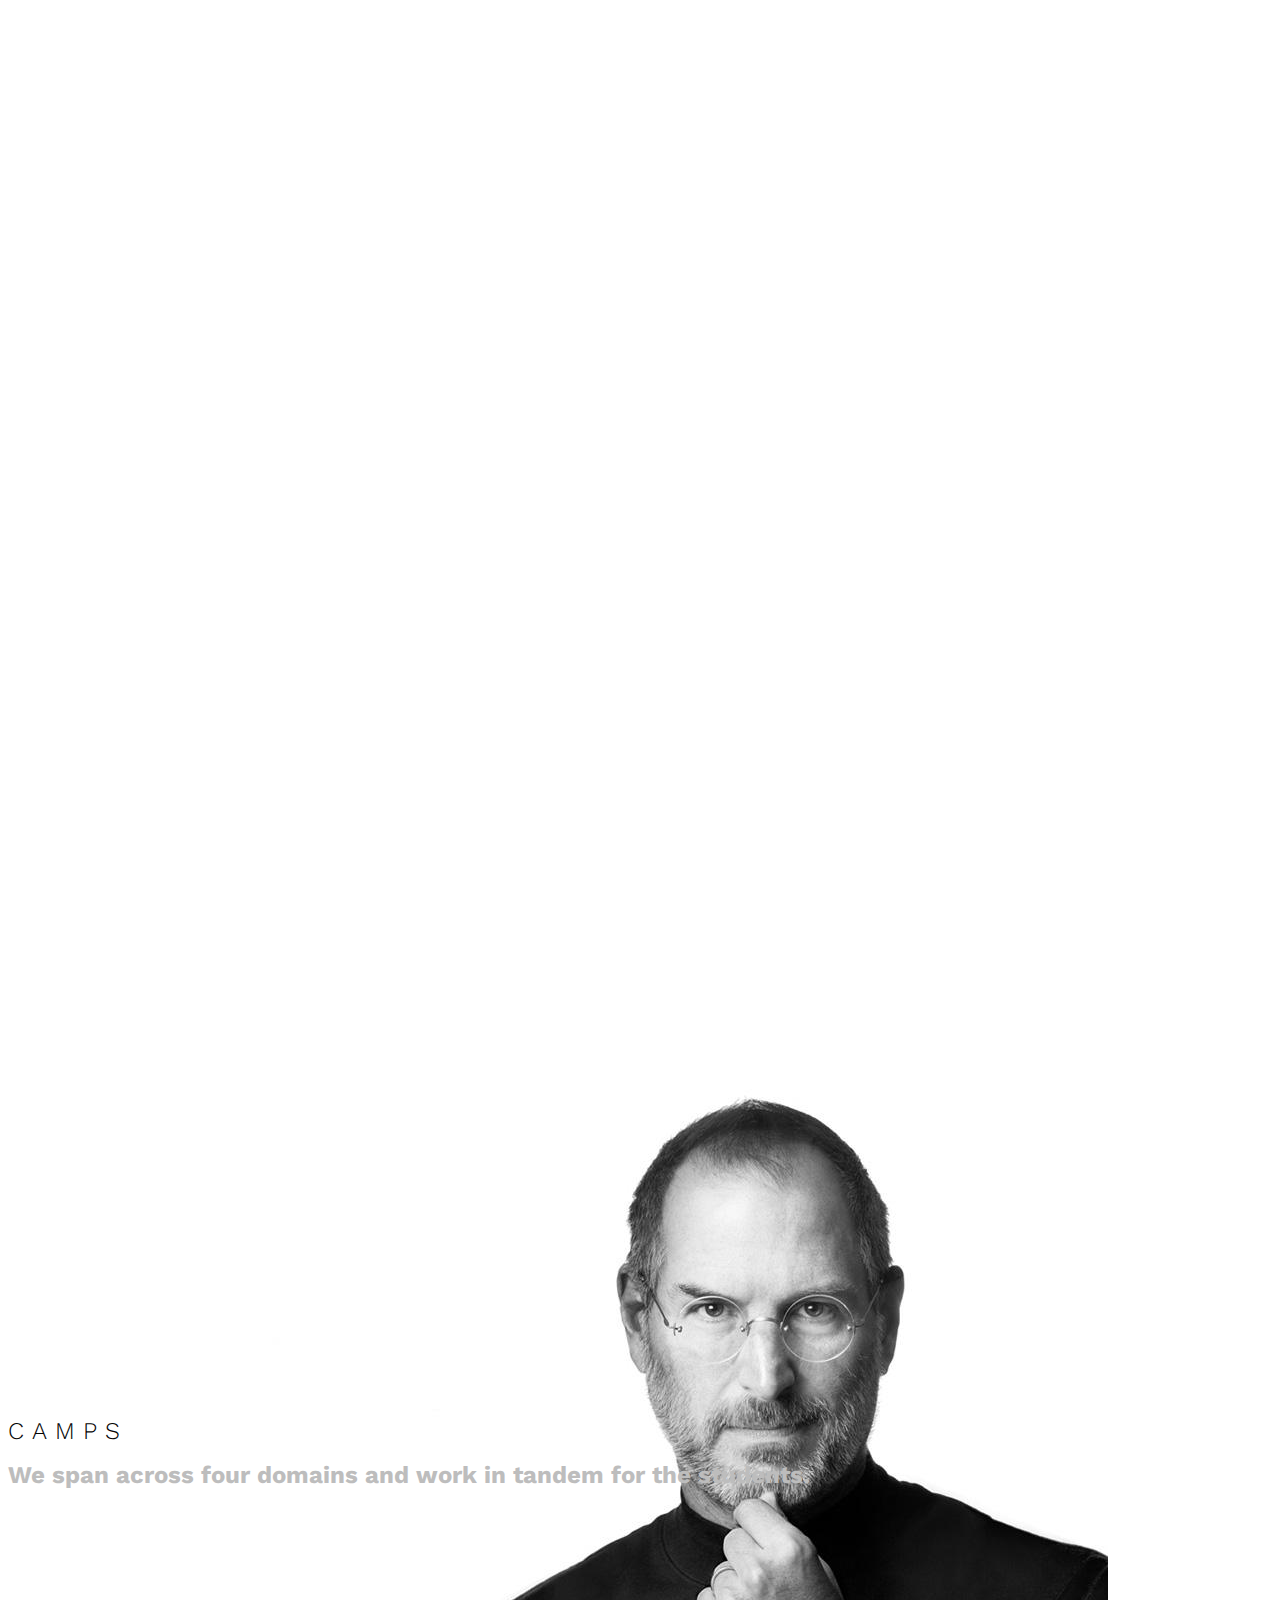
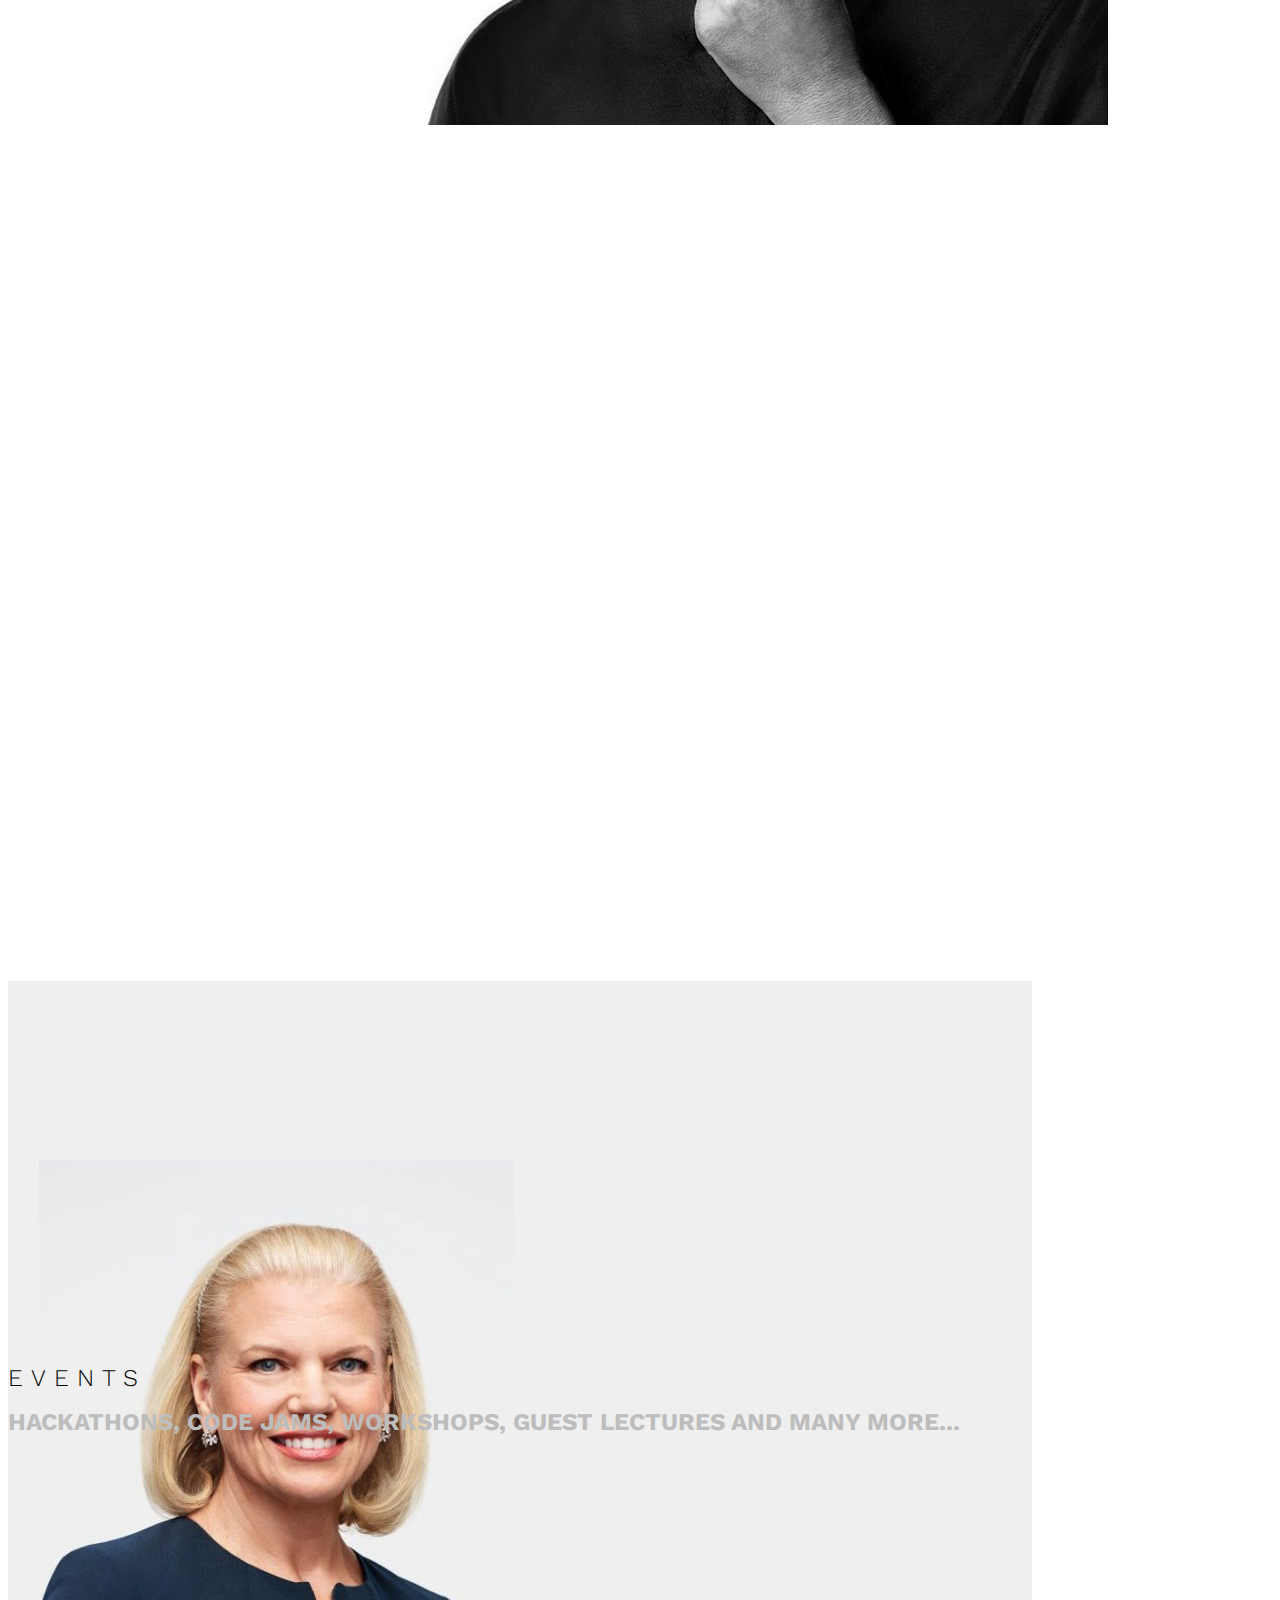
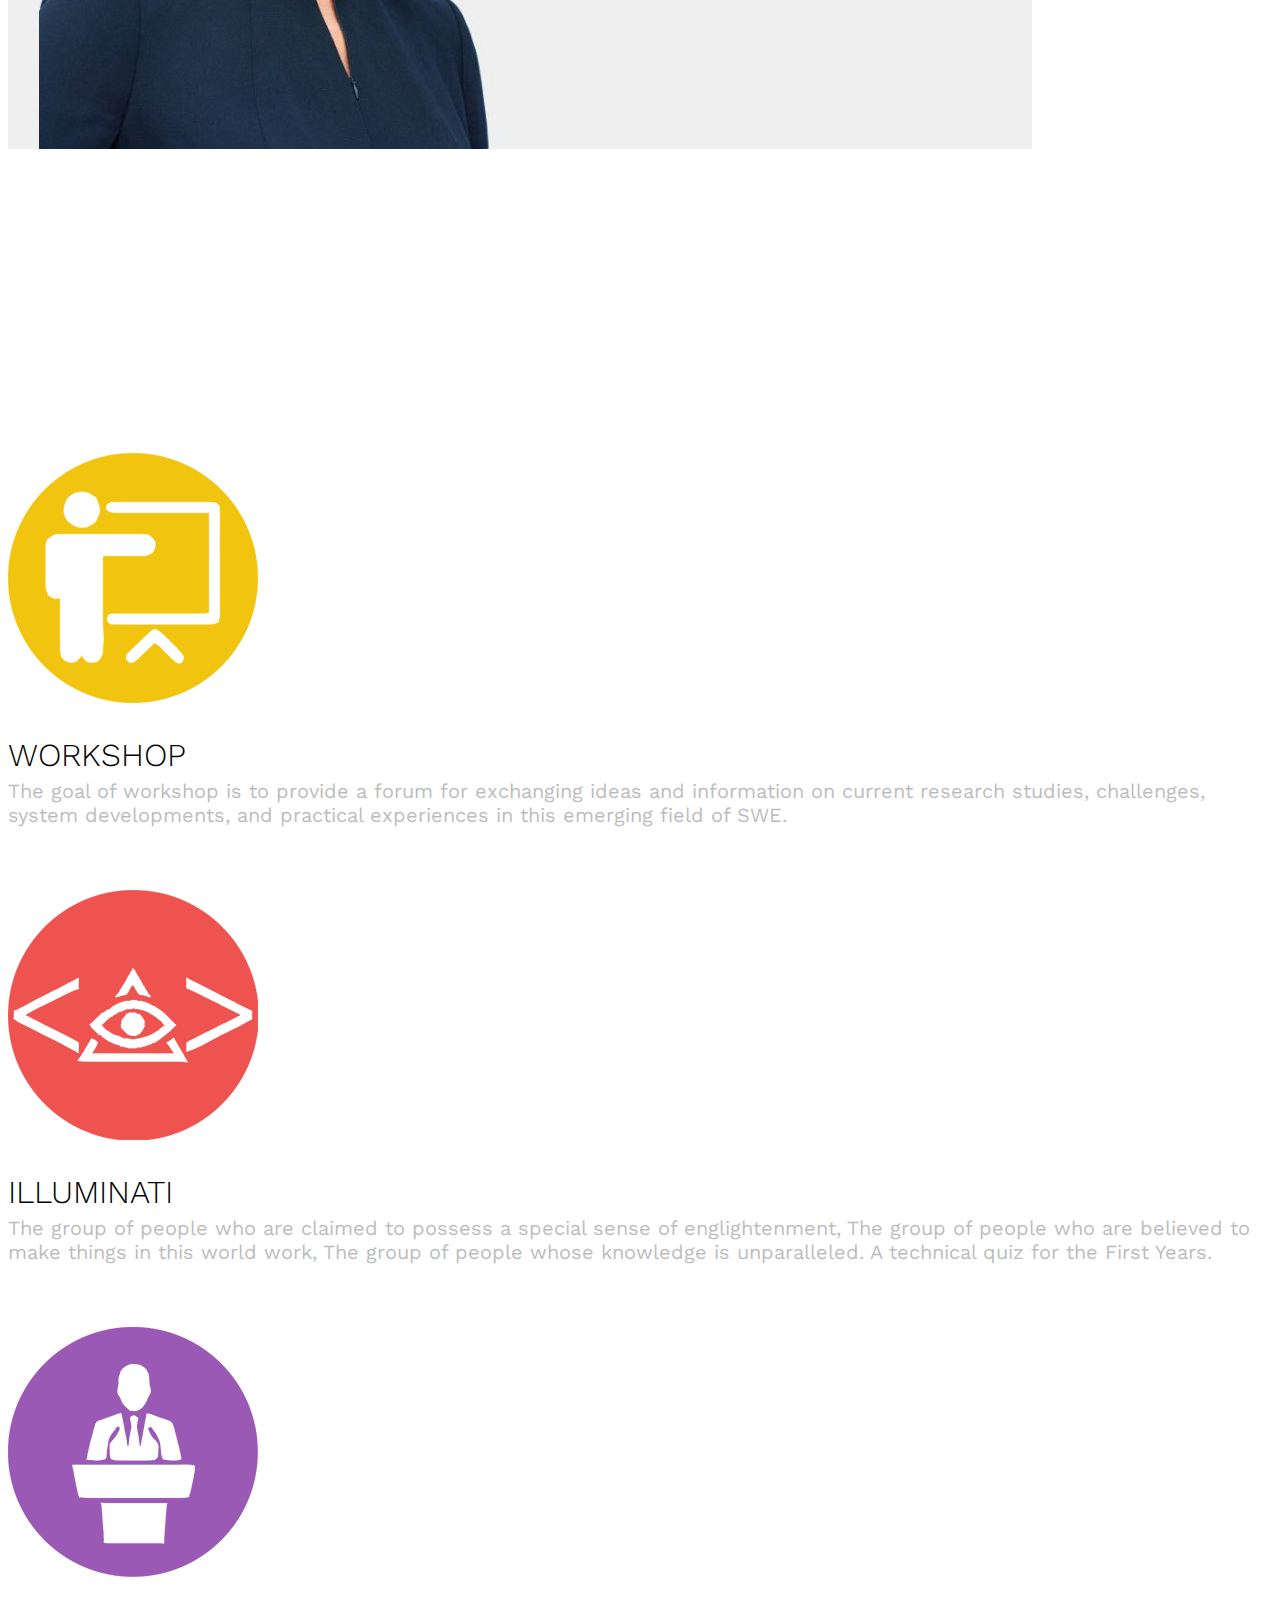
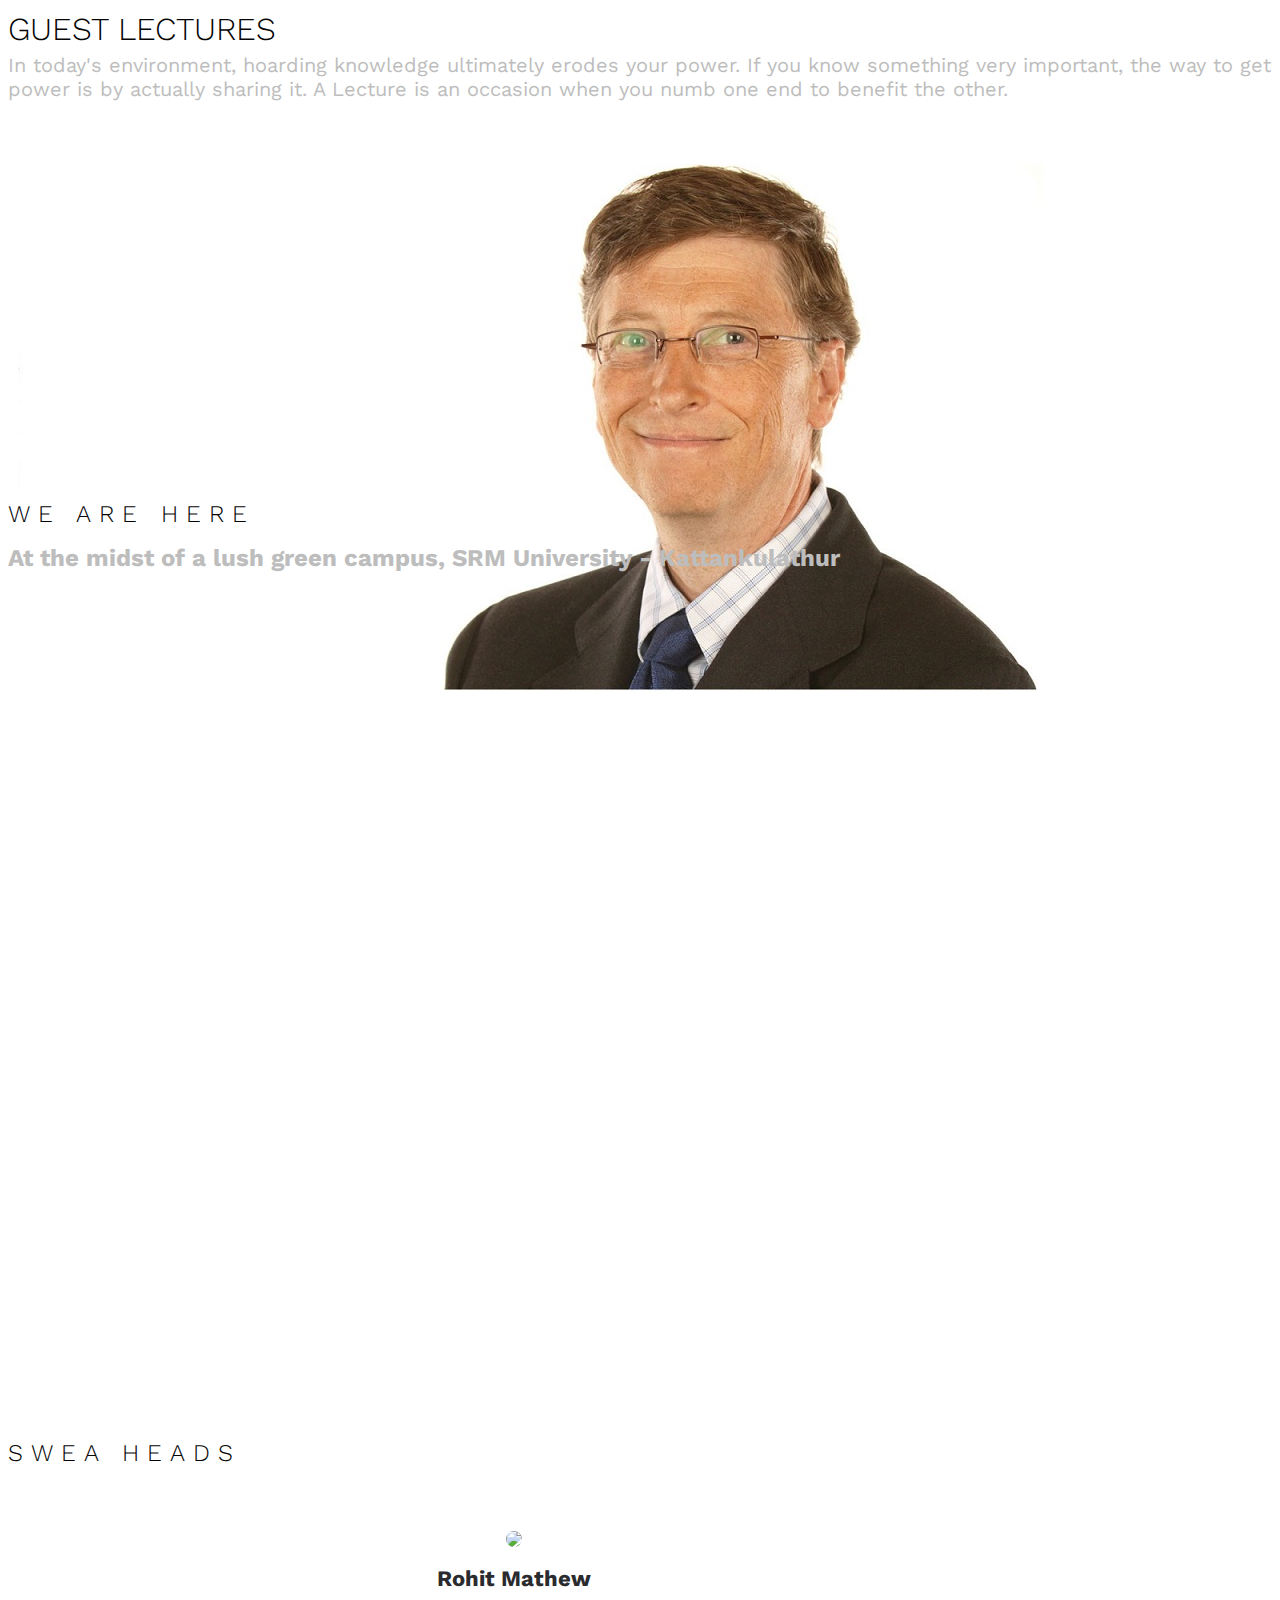
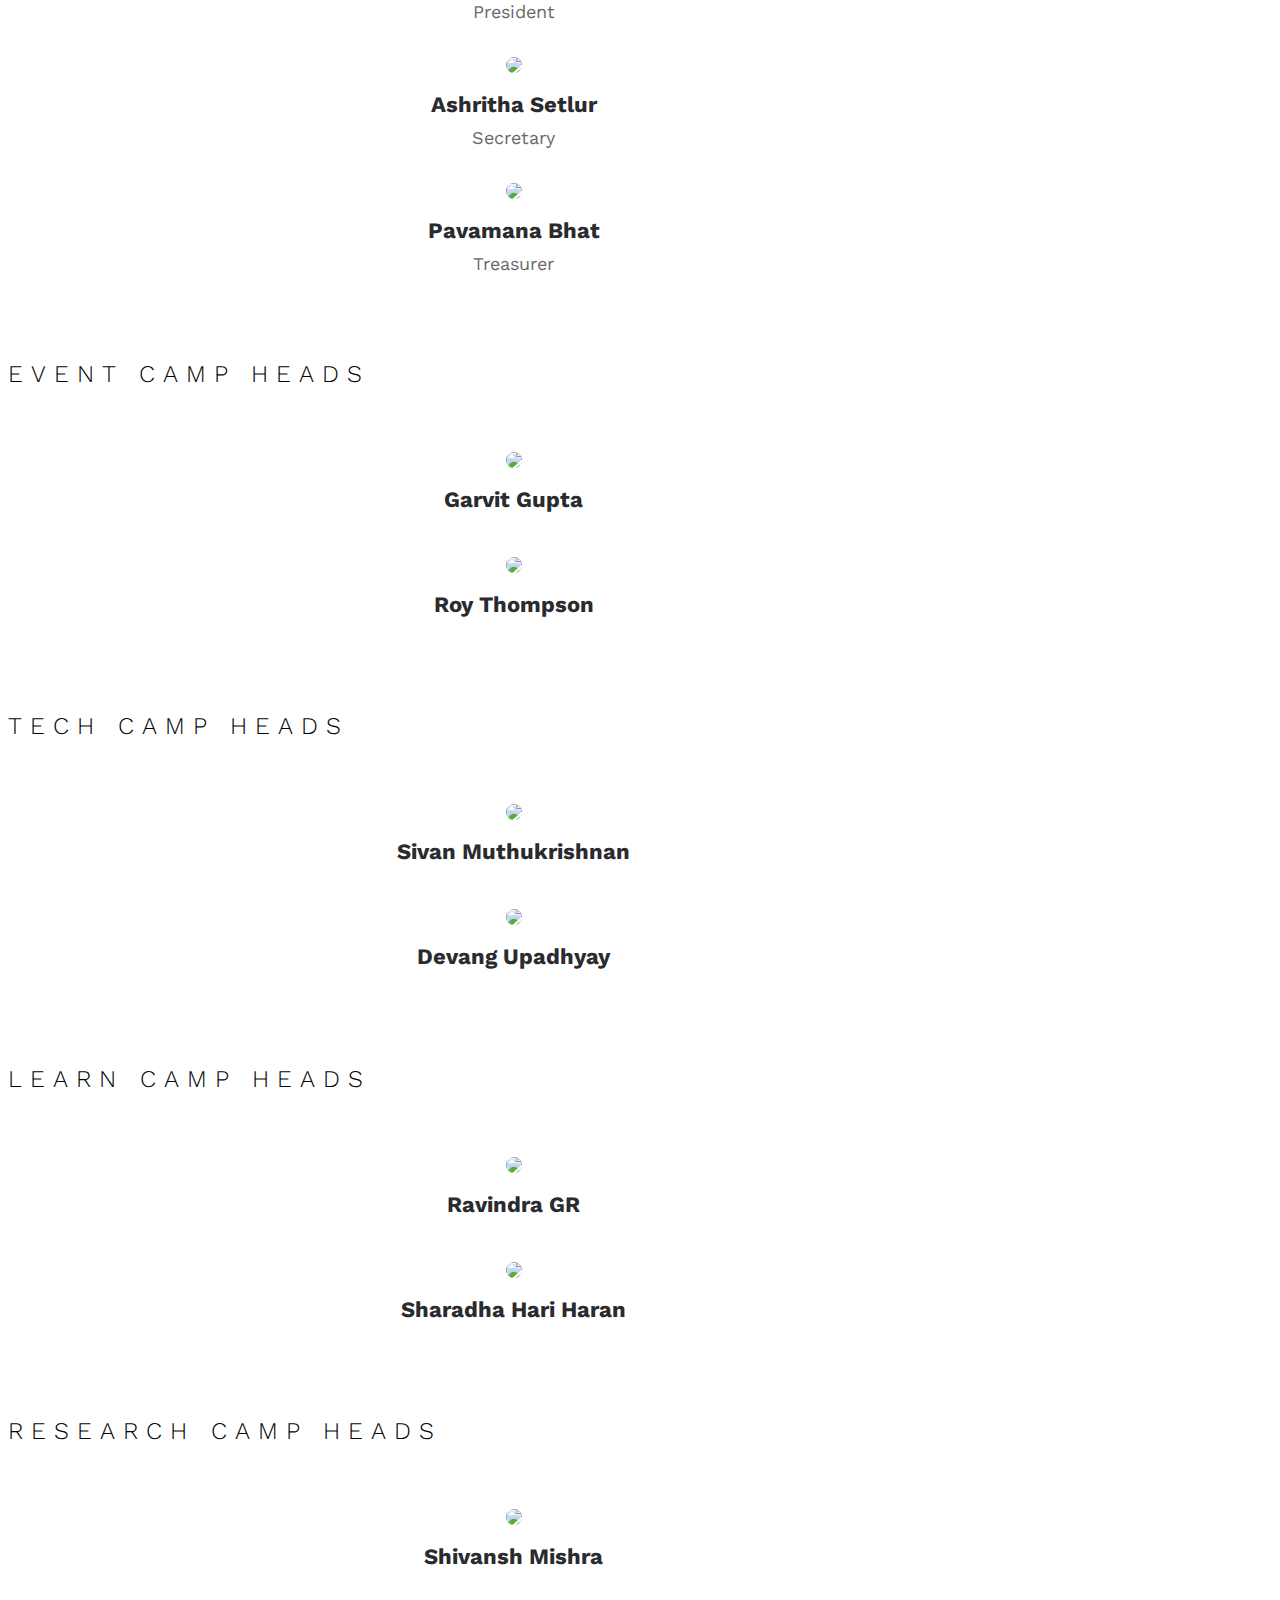
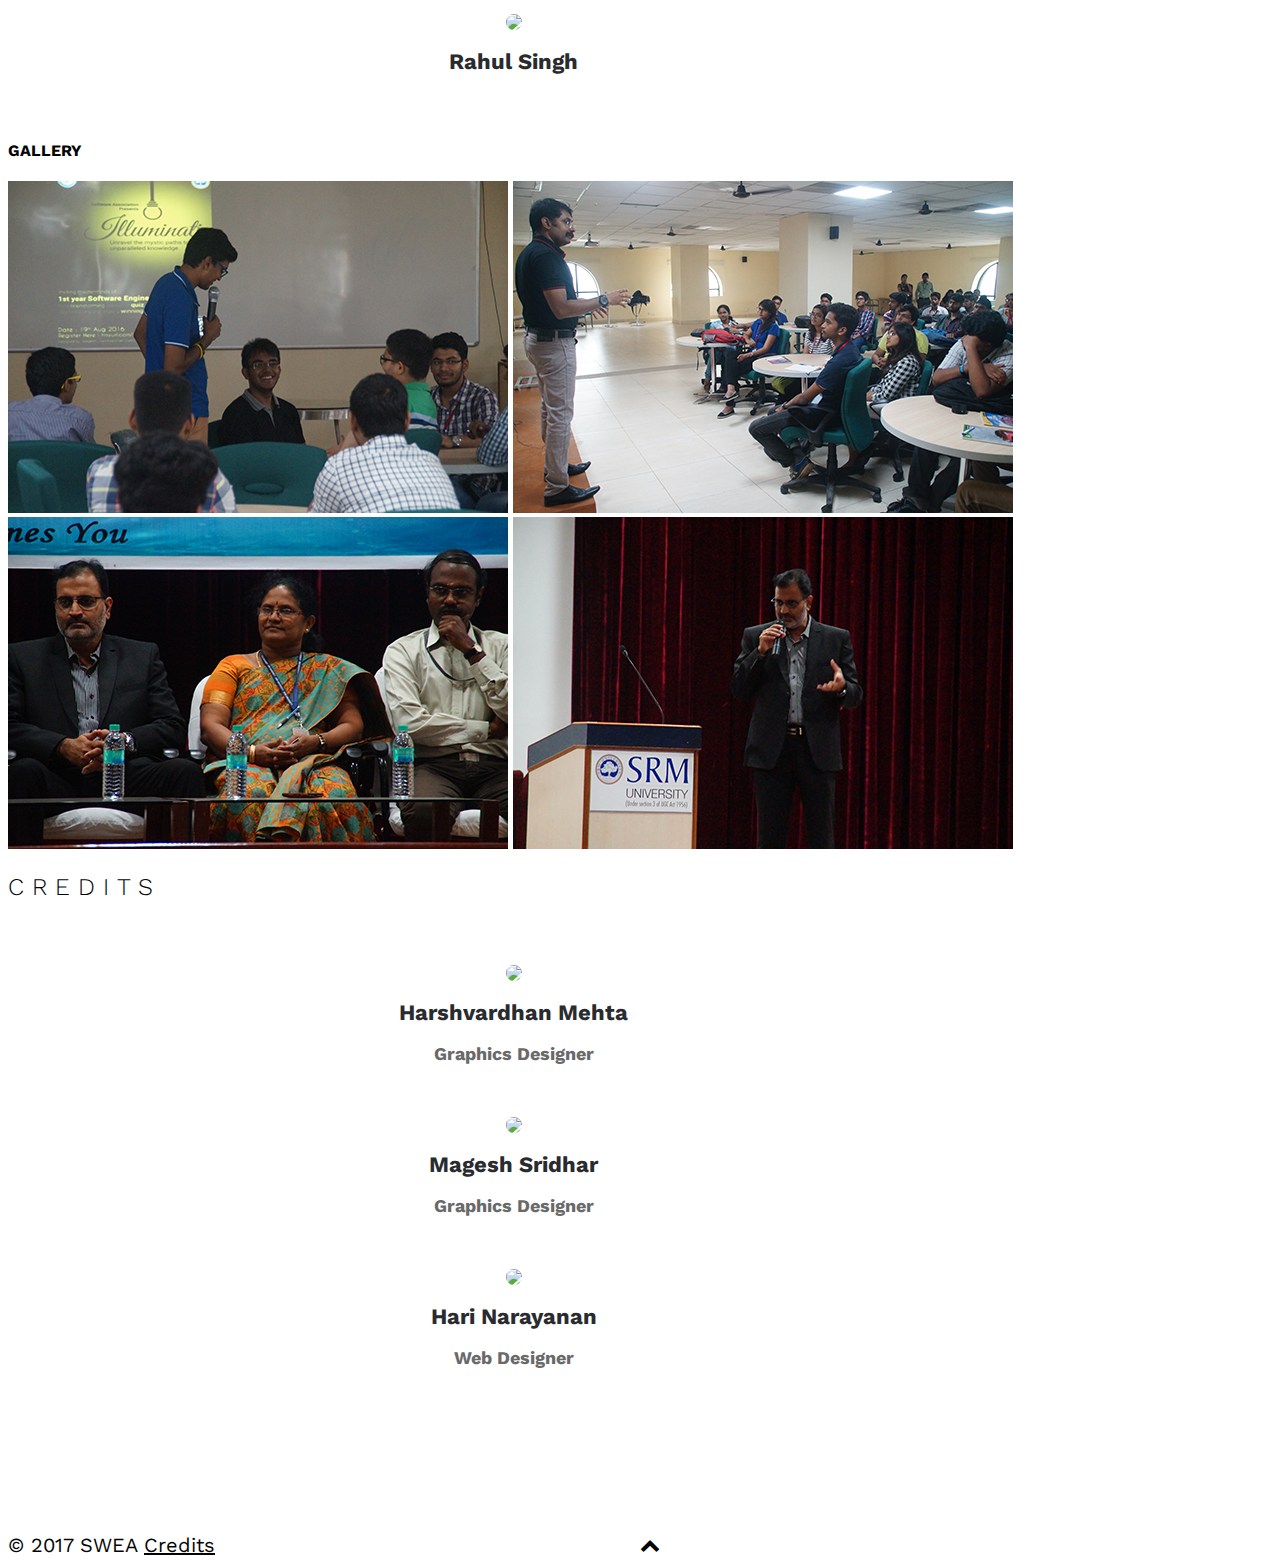
==== commit 241498a8: "added mobile nav" ====
--- a/index.html
+++ b/index.html
@@ -25,9 +25,10 @@
 				<div class="row">
 					<div class="col s12 l2">
 						<div class="brand-logo"><img class='wow zoomIn' width="100" height="100" src='./images/head.png'></div>
+						<a href="#" data-activates="mobile-demo" class="button-collapse"><i class="fa fa-bars"></i></a>
 					</div>
 					<div class="col s12 l10">
-						<ul class="hide-on-med-and-down table-of-contents">
+						<ul id="nav-mobile" class="hide-on-med-and-down table-of-contents">
 							<li>
 								<a href="#home">Home</a>
 							</li>
@@ -51,6 +52,20 @@
 							</li>
 							<li>
 								<a href="#contact">Contact</a>
+							</li>
+						</ul>
+						<ul class="side-nav" id="mobile-demo">
+							<li>
+								<a href="#home">Home</a>
+							</li>
+							<li>
+								<a href="./CodeEnigma">CE</a>
+							</li>
+							<li>
+								<a href="#gallery">Gallery</a>
+							</li>
+							<li>
+								<a href="#team">Team</a>
 							</li>
 						</ul>
 					</div>
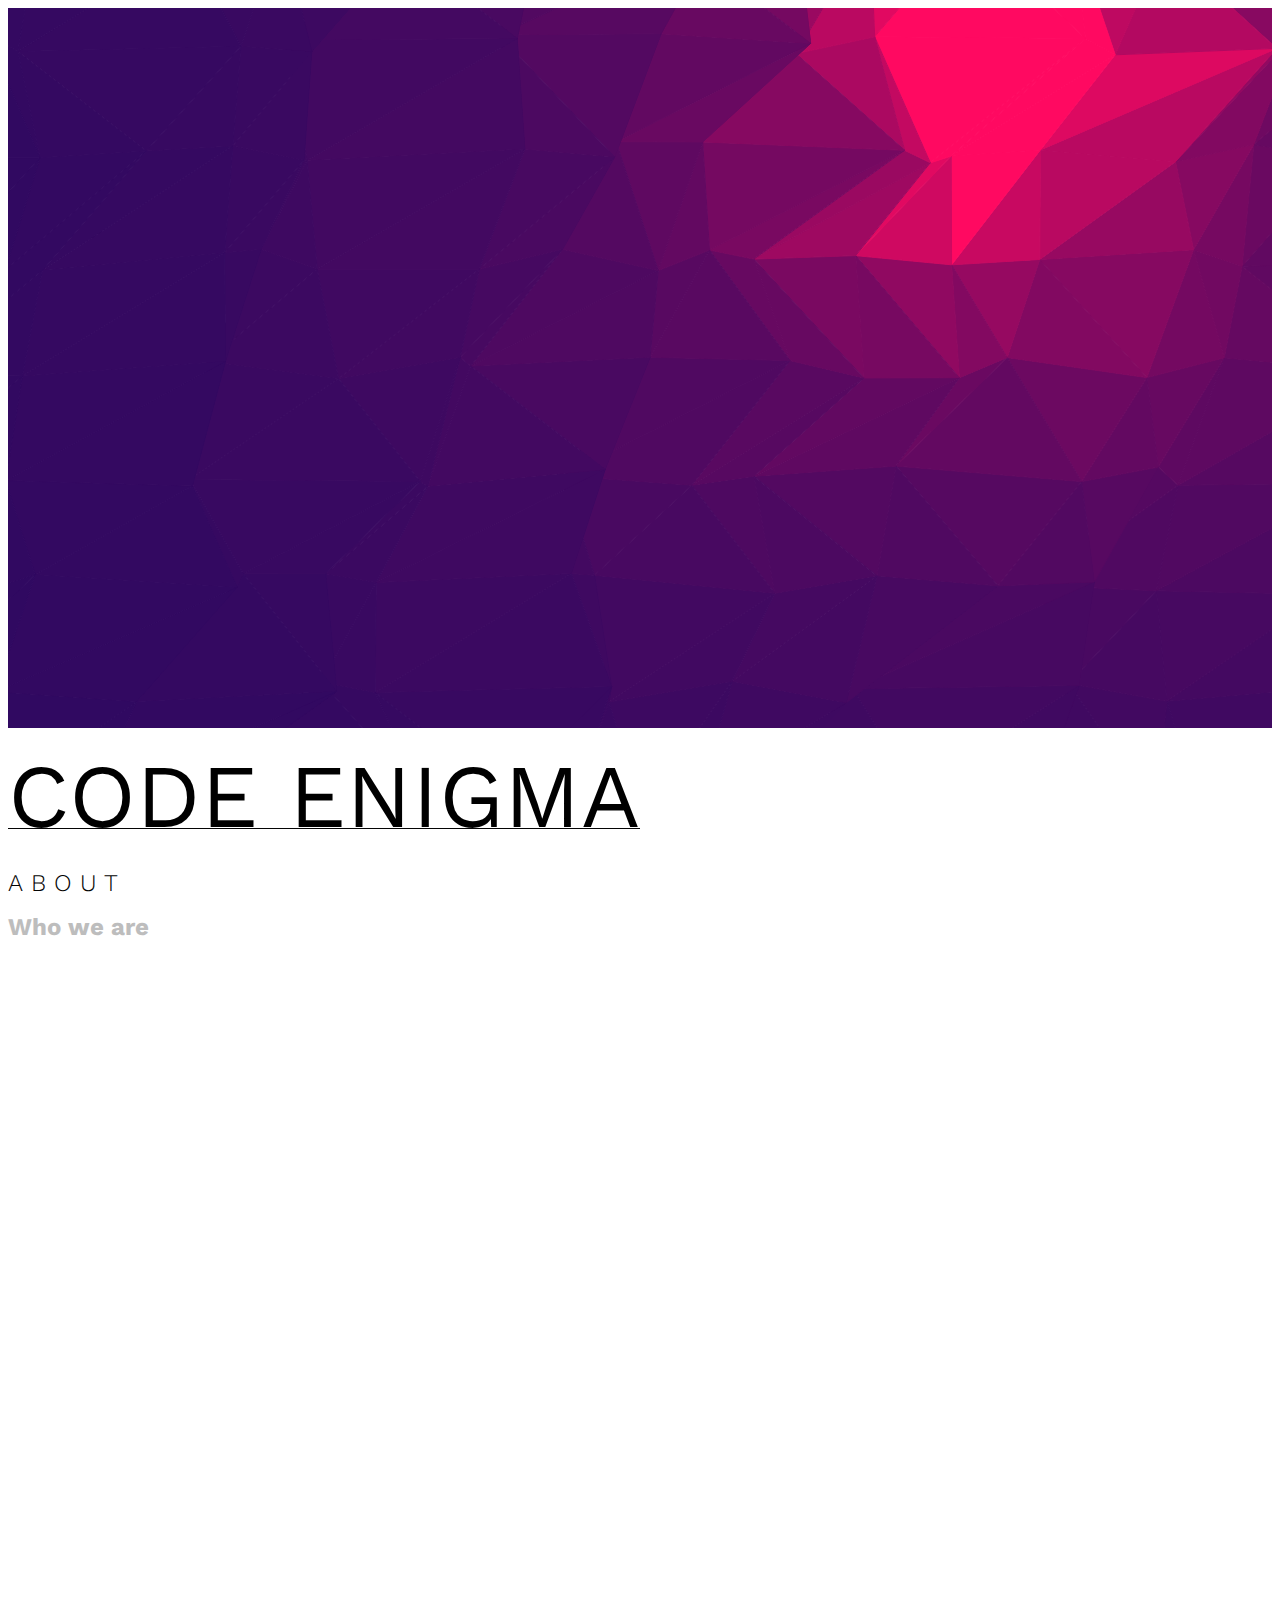
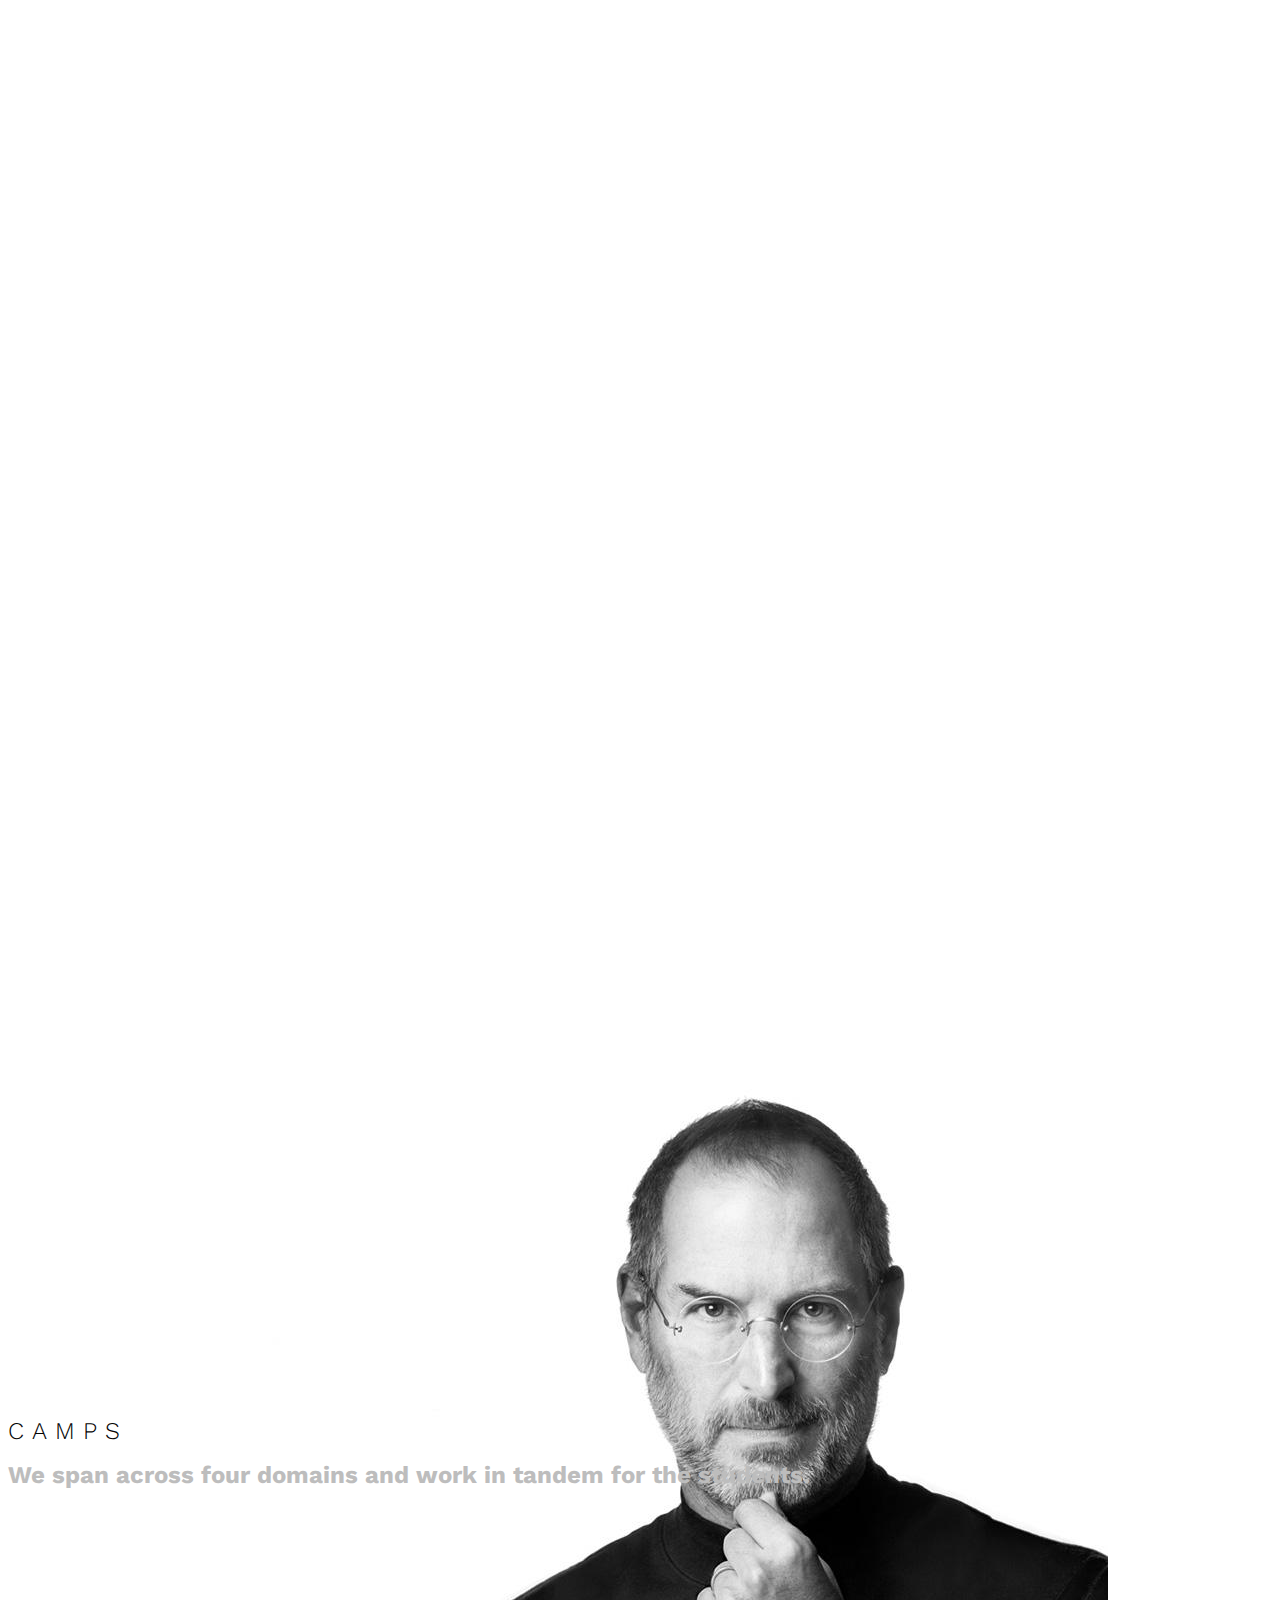
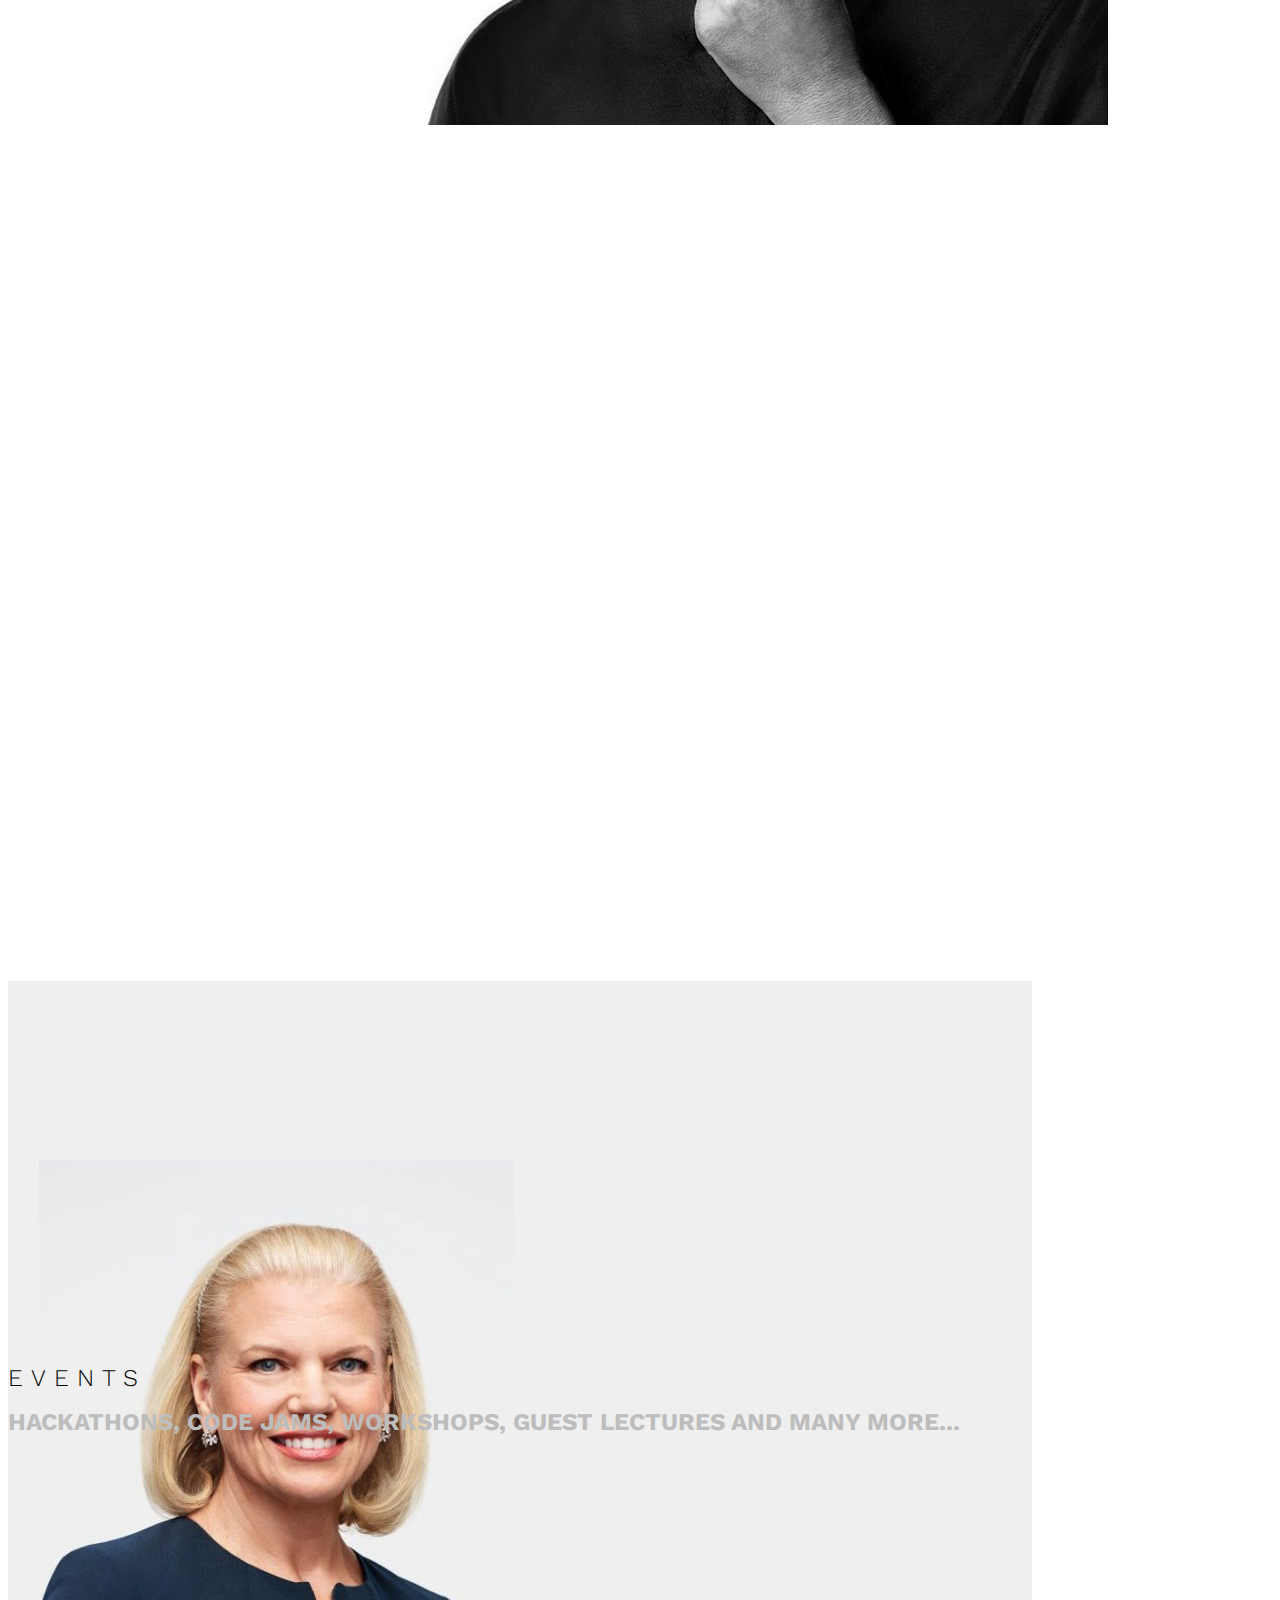
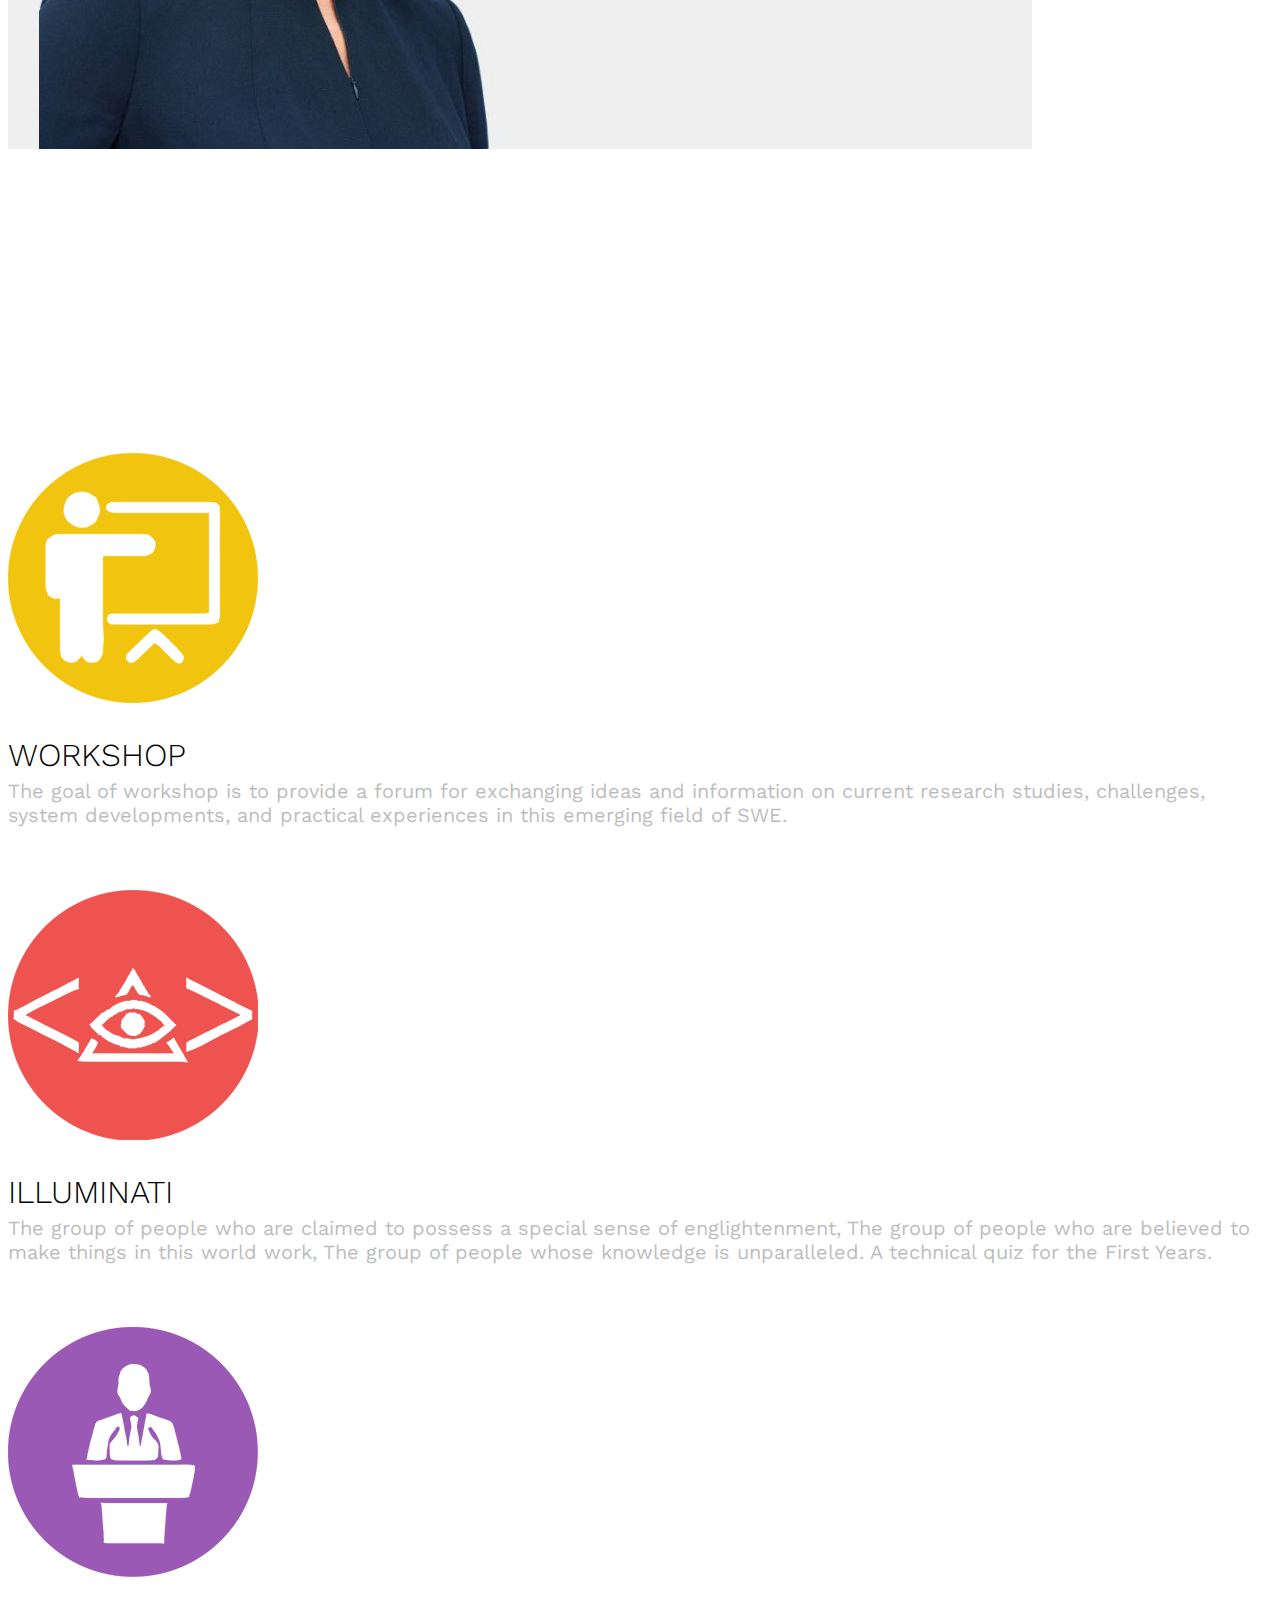
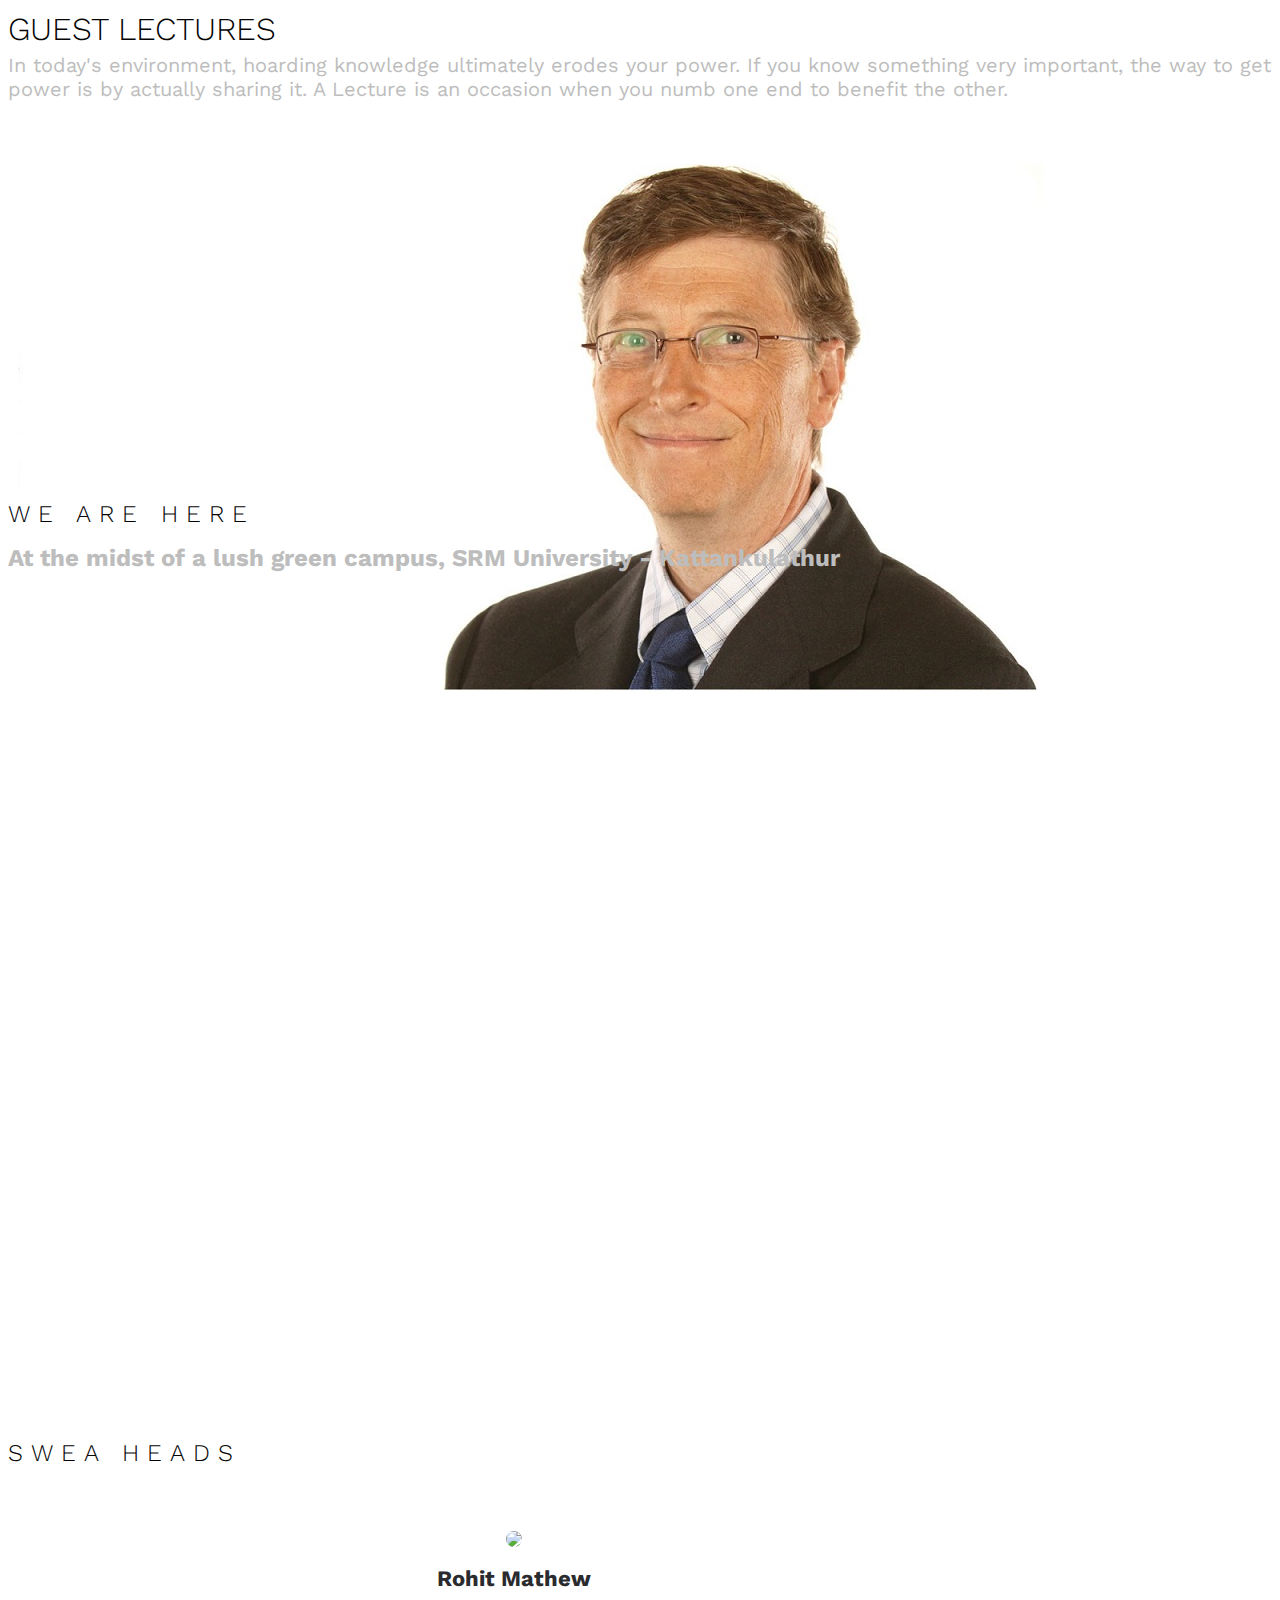
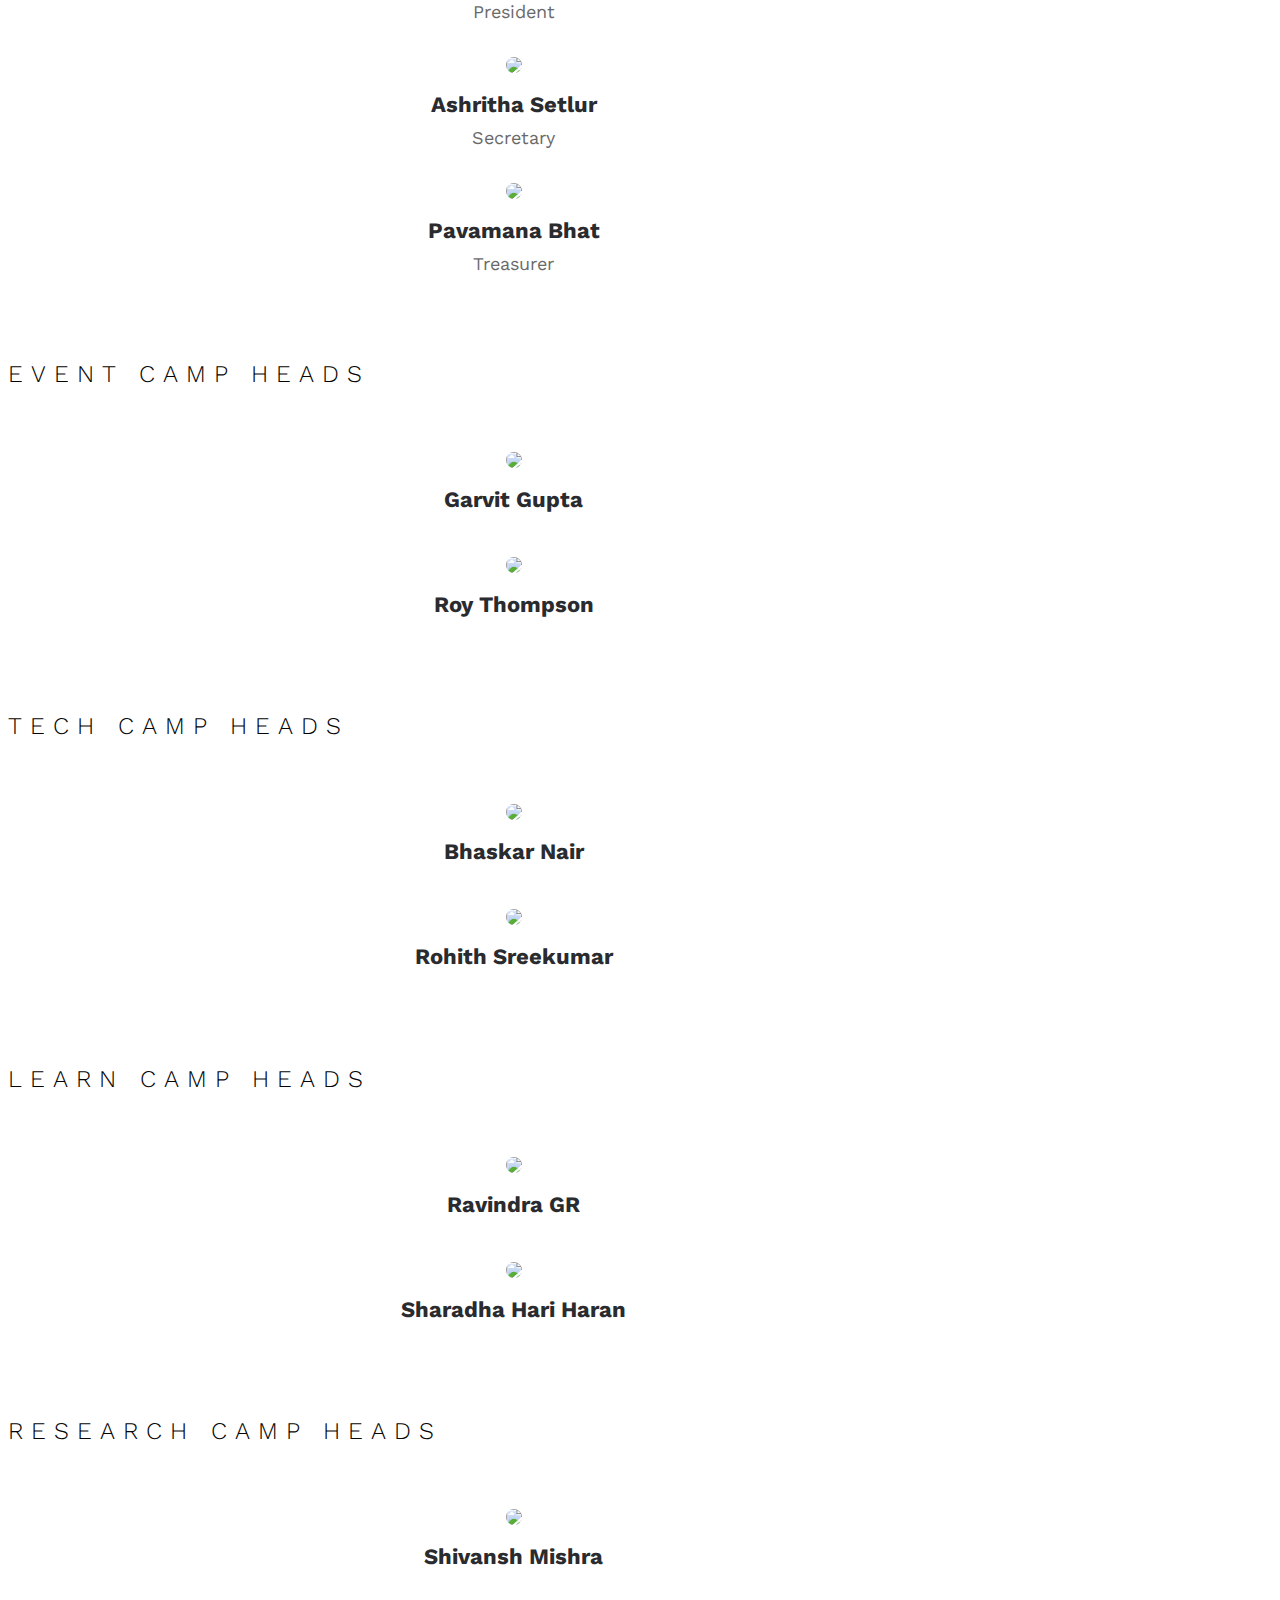
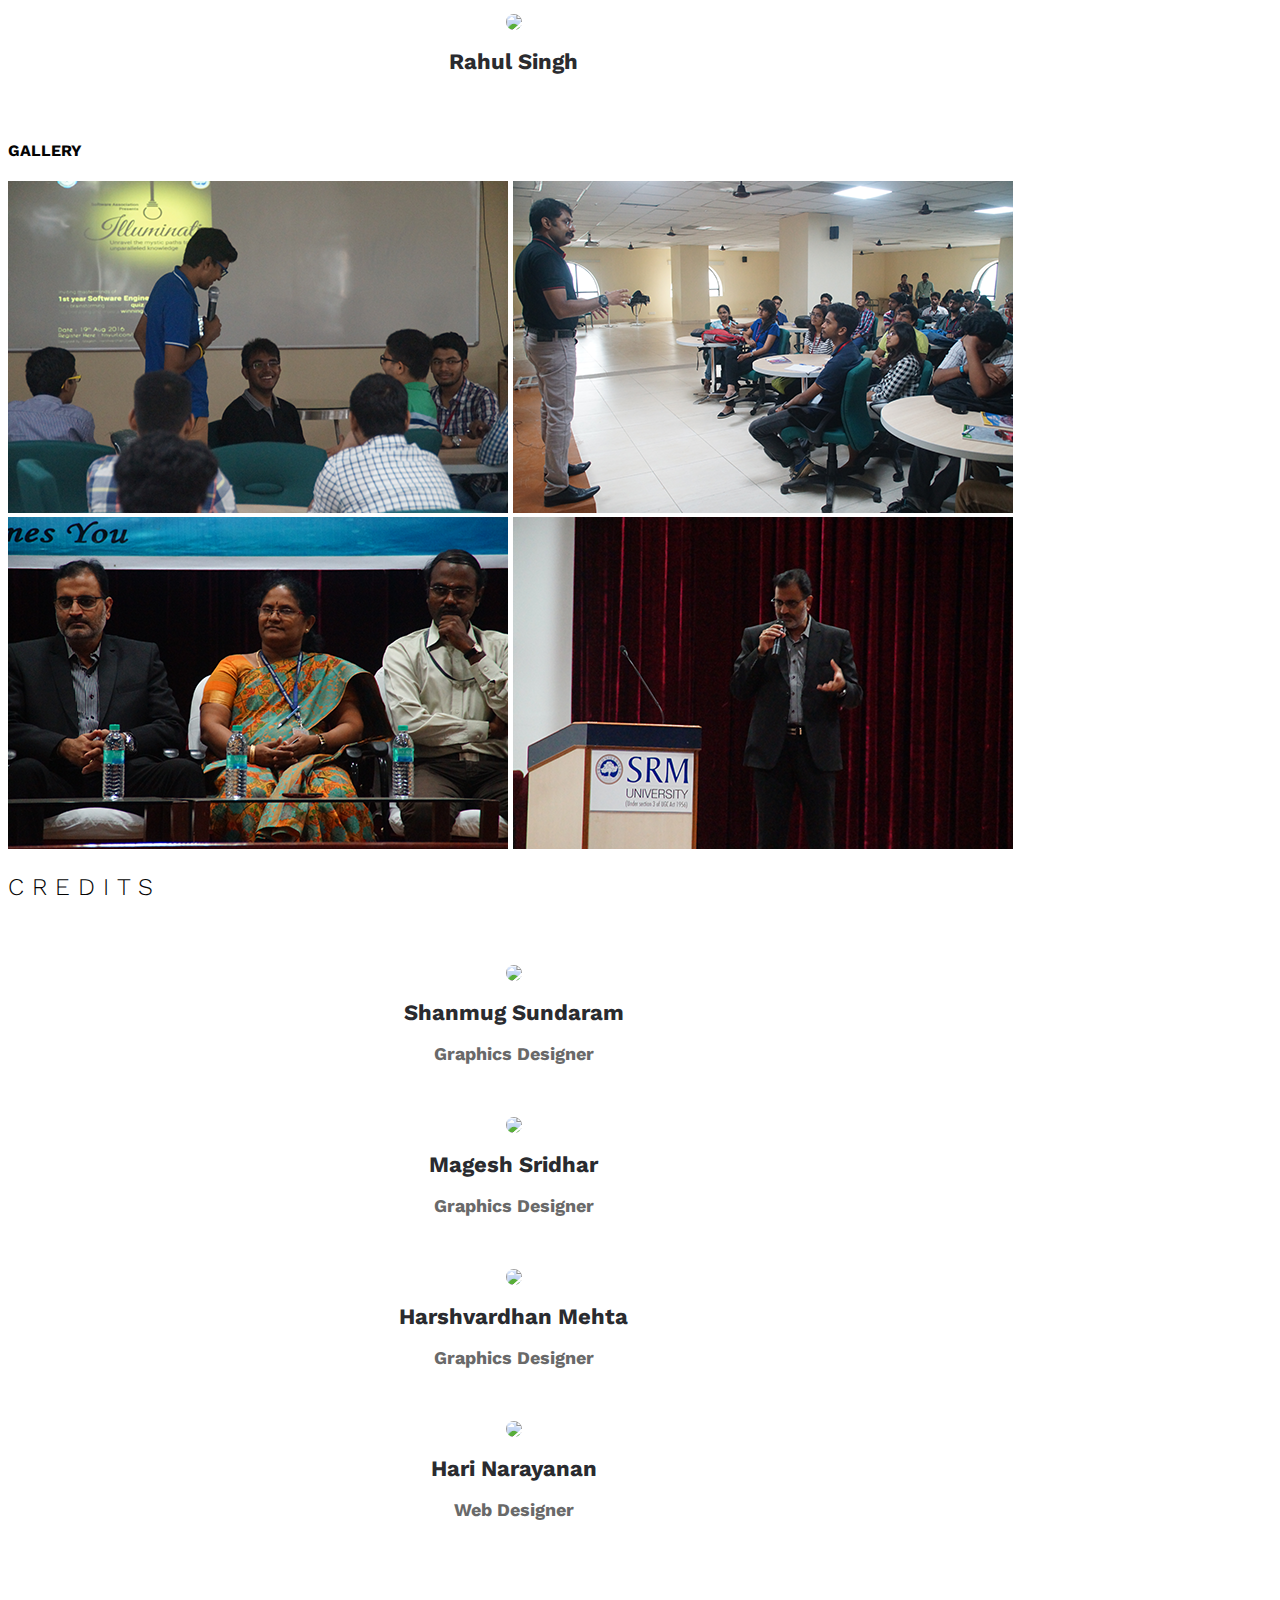
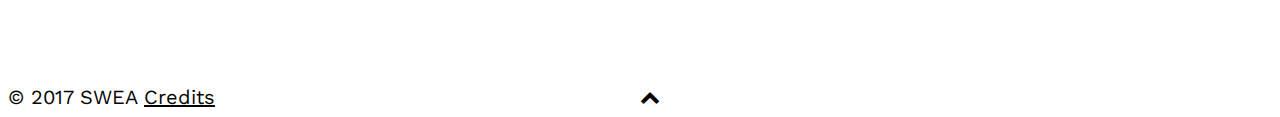
==== commit 26f9b9d9: "changes in team" ====
--- a/index.html
+++ b/index.html
@@ -4,7 +4,7 @@
 <head>
 	<meta charset="utf-8">
 
-	<!--	CSS-->
+	<!-- CSS -->
 	<link rel="stylesheet" href="https://fonts.googleapis.com/css?family=Work+Sans:200,300,400,700">
 	<link rel="stylesheet" href="https://cdnjs.cloudflare.com/ajax/libs/materialize/0.98.0/css/materialize.min.css">
 	<link rel="stylesheet" href="./css/main.min.css">
@@ -18,7 +18,7 @@
 </head>
 
 <body>
-	<!-- Navigation-->
+	<!-- Navigation -->
 	<div class="navbar-fixed zero-height">
 		<nav>
 			<div class="nav-wrapper">
@@ -388,28 +388,28 @@
 						<div class="col m4 s12 offset-m2">
 							<div class="our-team">
 								<div class="pic">
-									<img src="https://graph.facebook.com/100003081588567/picture?height=200&width=200&type=square" />
-									<ul class="social">
-										<li><a href="https://www.facebook.com/sivan.muthukrishnan"><i class="fa fa-facebook"></i></a></li>
-										<li><a href="tel:"><i class="fa fa-phone"></i></a></li>
-									</ul>
-								</div>
-								<div class="team-content">
-									<h3 class="title">Sivan Muthukrishnan</h3>
+									<img src="https://graph.facebook.com/100000976653761/picture?height=200&width=200&type=square" />
+									<ul class="social">
+										<li><a href="https://www.facebook.com/bhaskar.nair2"><i class="fa fa-facebook"></i></a></li>
+										<li><a href="tel:7358331582"><i class="fa fa-phone"></i></a></li>
+									</ul>
+								</div>
+								<div class="team-content">
+									<h3 class="title">Bhaskar Nair</h3>
 								</div>
 							</div>
 						</div>
 						<div class="col m4 s12">
 							<div class="our-team">
 								<div class="pic">
-									<img src="https://graph.facebook.com/100000985893318/picture?height=200&width=200&type=square" />
-									<ul class="social">
-										<li><a href="https://www.facebook.com/upadhyaydevang004"><i class="fa fa-facebook"></i></a></li>
-										<li><a href="tel:9003756008"><i class="fa fa-phone"></i></a></li>
-									</ul>
-								</div>
-								<div class="team-content">
-									<h3 class="title">Devang Upadhyay</h3>
+									<img src="https://graph.facebook.com/100001264134389/picture?height=200&width=200&type=square" />
+									<ul class="social">
+										<li><a href="https://www.facebook.com/rohith.sreekumar.1"><i class="fa fa-facebook"></i></a></li>
+										<li><a href="tel:8754518070"><i class="fa fa-phone"></i></a></li>
+									</ul>
+								</div>
+								<div class="team-content">
+									<h3 class="title">Rohith Sreekumar</h3>
 								</div>
 							</div>
 						</div>
@@ -509,14 +509,14 @@
 					<div class="col m4 s12">
 						<div class="our-team">
 							<div class="pic">
-								<img src="https://graph.facebook.com/100001144819586/picture?height=200&width=200&type=square" />
+								<img src="https://graph.facebook.com/100008269444261/picture?height=200&width=200&type=square" />
 								<ul class="social">
-									<li><a href="https://www.facebook.com/harshvardhan.mehta.12"><i class="fa fa-facebook"></i></a></li>
-									<li><a href="tel:9884202127"><i class="fa fa-phone"></i></a></li>
+									<li><a href="https://www.facebook.com/ShanmugSundars4"><i class="fa fa-facebook"></i></a></li>
+									<li><a href="tel:9047030632"><i class="fa fa-phone"></i></a></li>
 								</ul>
 							</div>
 							<div class="team-content">
-								<h3 class="title">Harshvardhan Mehta</h3>
+								<h3 class="title">Shanmug Sundaram</h3>
 								<h3 class="post">Graphics Designer</h3>
 							</div>
 						</div>
@@ -537,6 +537,21 @@
 						</div>
 					</div>
 					<div class="col m4 s12">
+						<div class="our-team">
+							<div class="pic">
+								<img src="https://graph.facebook.com/100001144819586/picture?height=200&width=200&type=square" />
+								<ul class="social">
+									<li><a href="https://www.facebook.com/harshvardhan.mehta.12"><i class="fa fa-facebook"></i></a></li>
+									<li><a href="tel:9884202127"><i class="fa fa-phone"></i></a></li>
+								</ul>
+							</div>
+							<div class="team-content">
+								<h3 class="title">Harshvardhan Mehta</h3>
+								<h3 class="post">Graphics Designer</h3>
+							</div>
+						</div>
+					</div>
+					<div class="col m4 offset-m4 s12">
 						<div class="our-team">
 							<div class="pic">
 								<img src="https://graph.facebook.com/100001689675254/picture?height=200&width=200&type=square" />
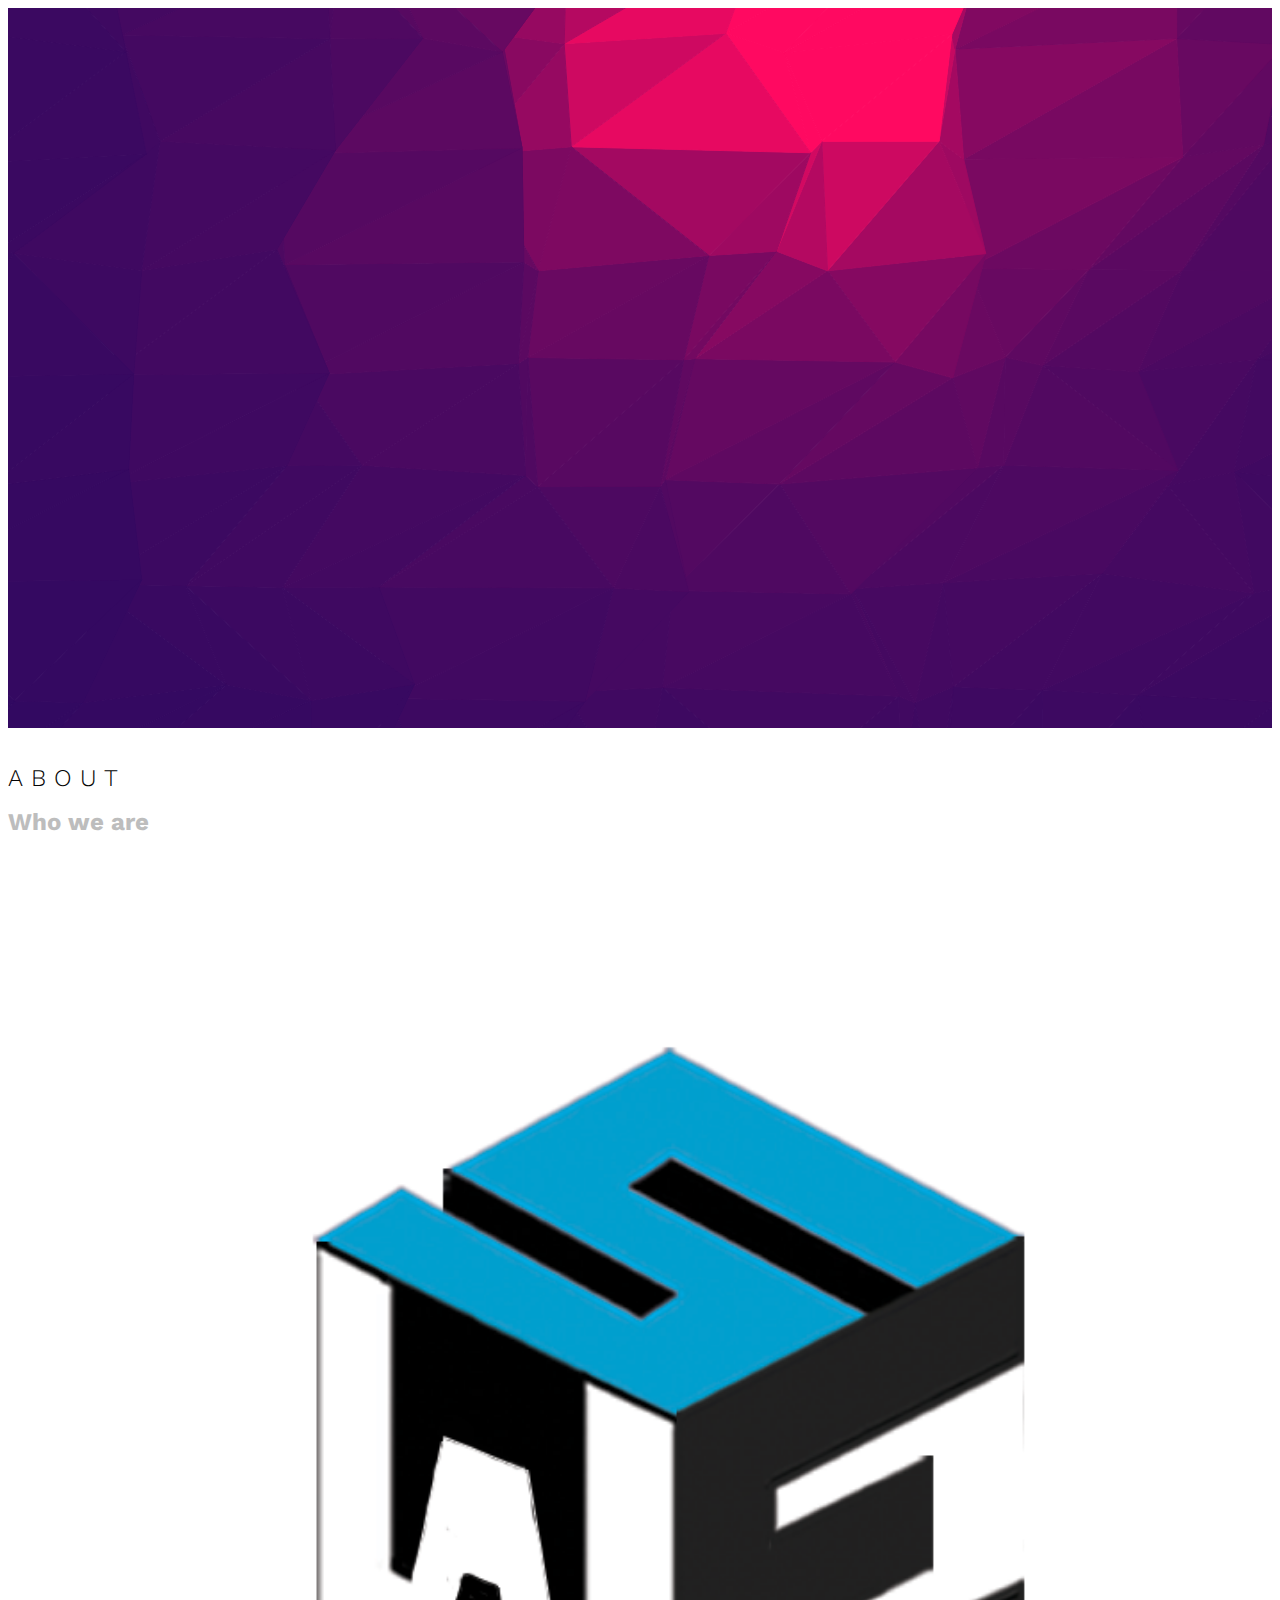
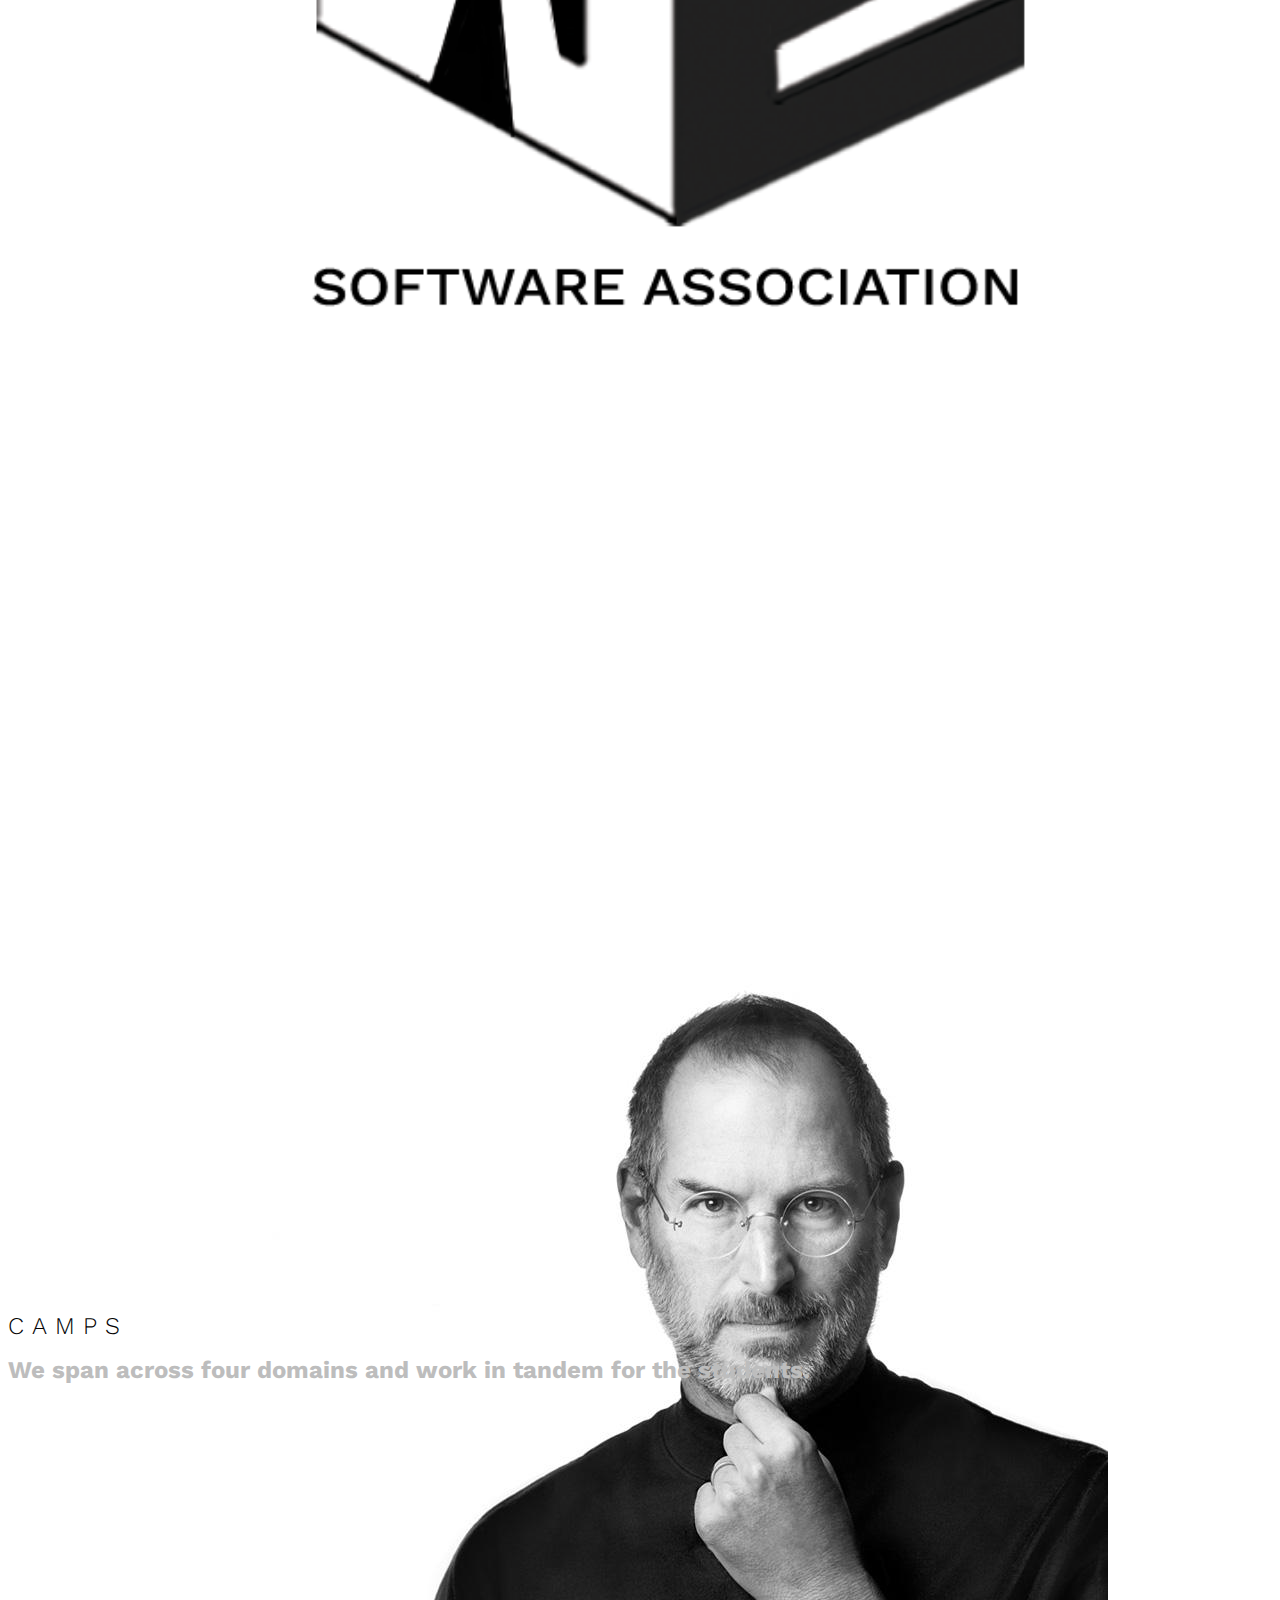
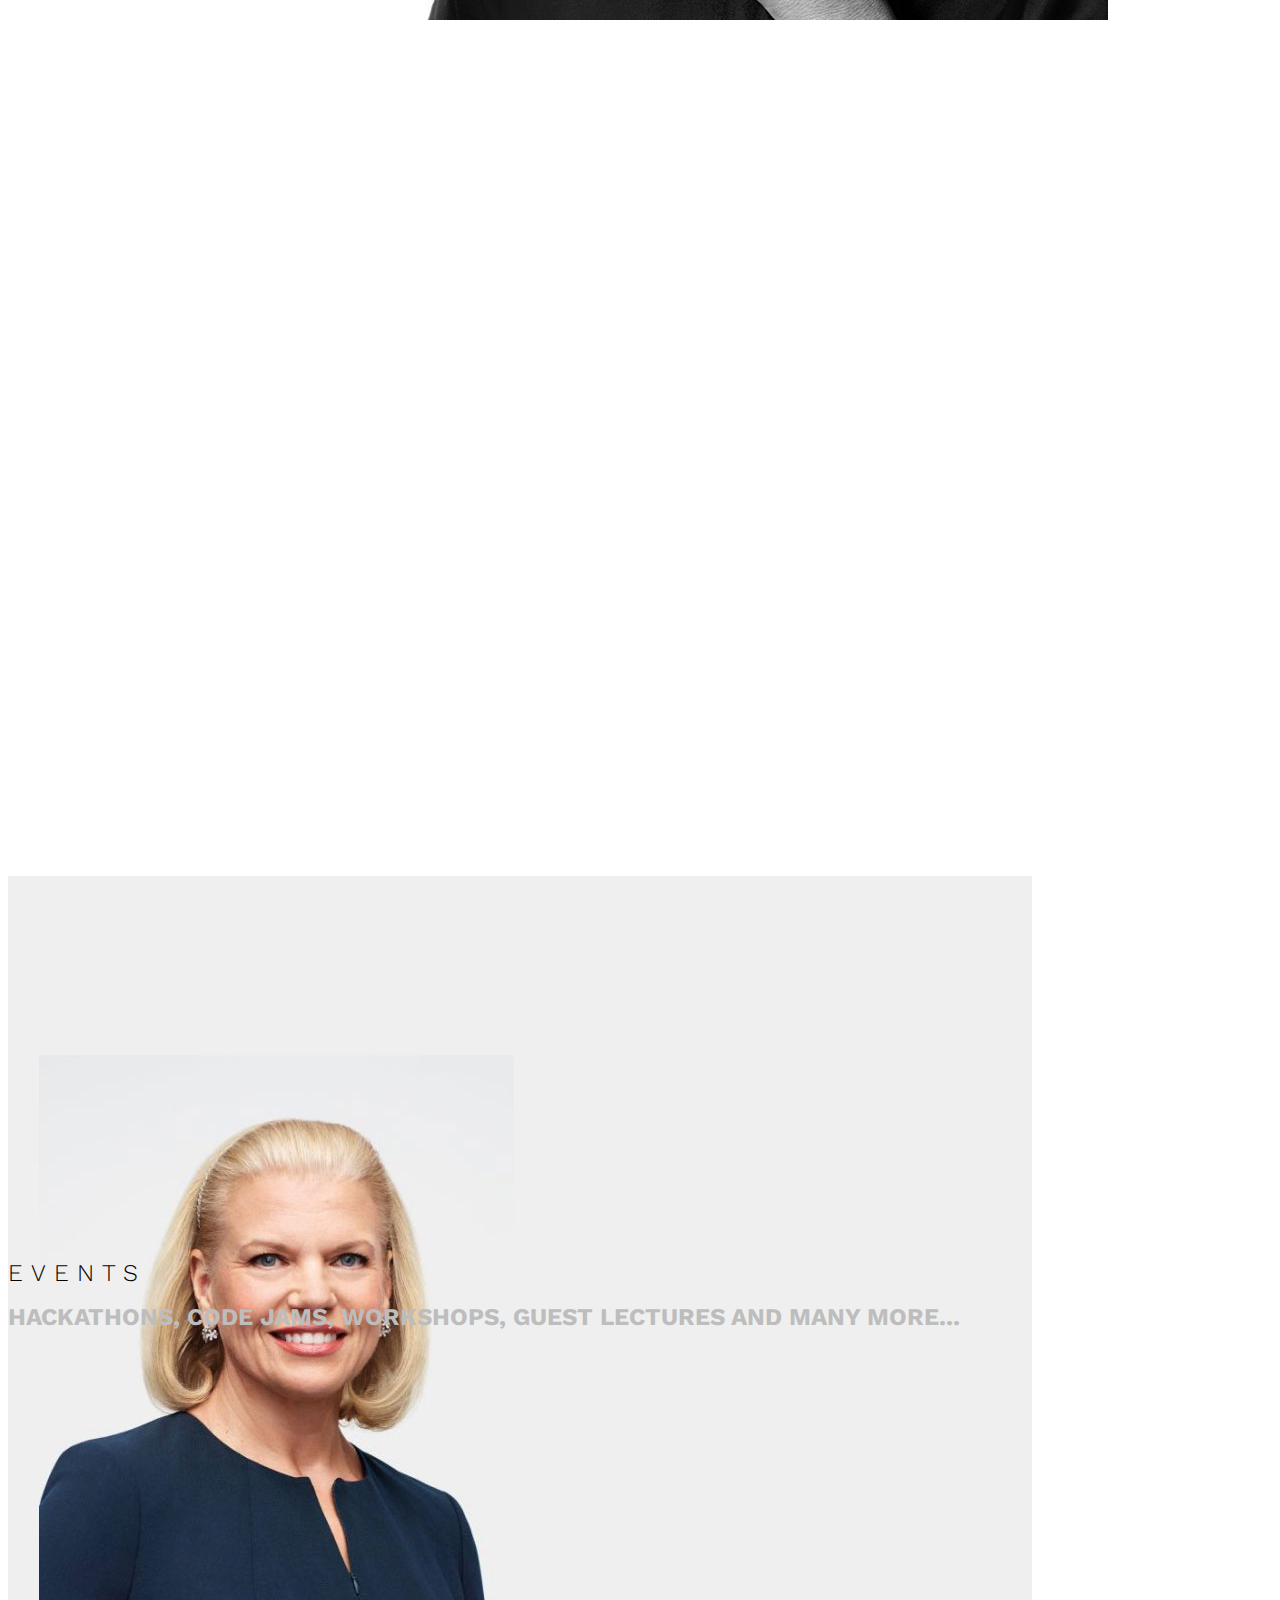
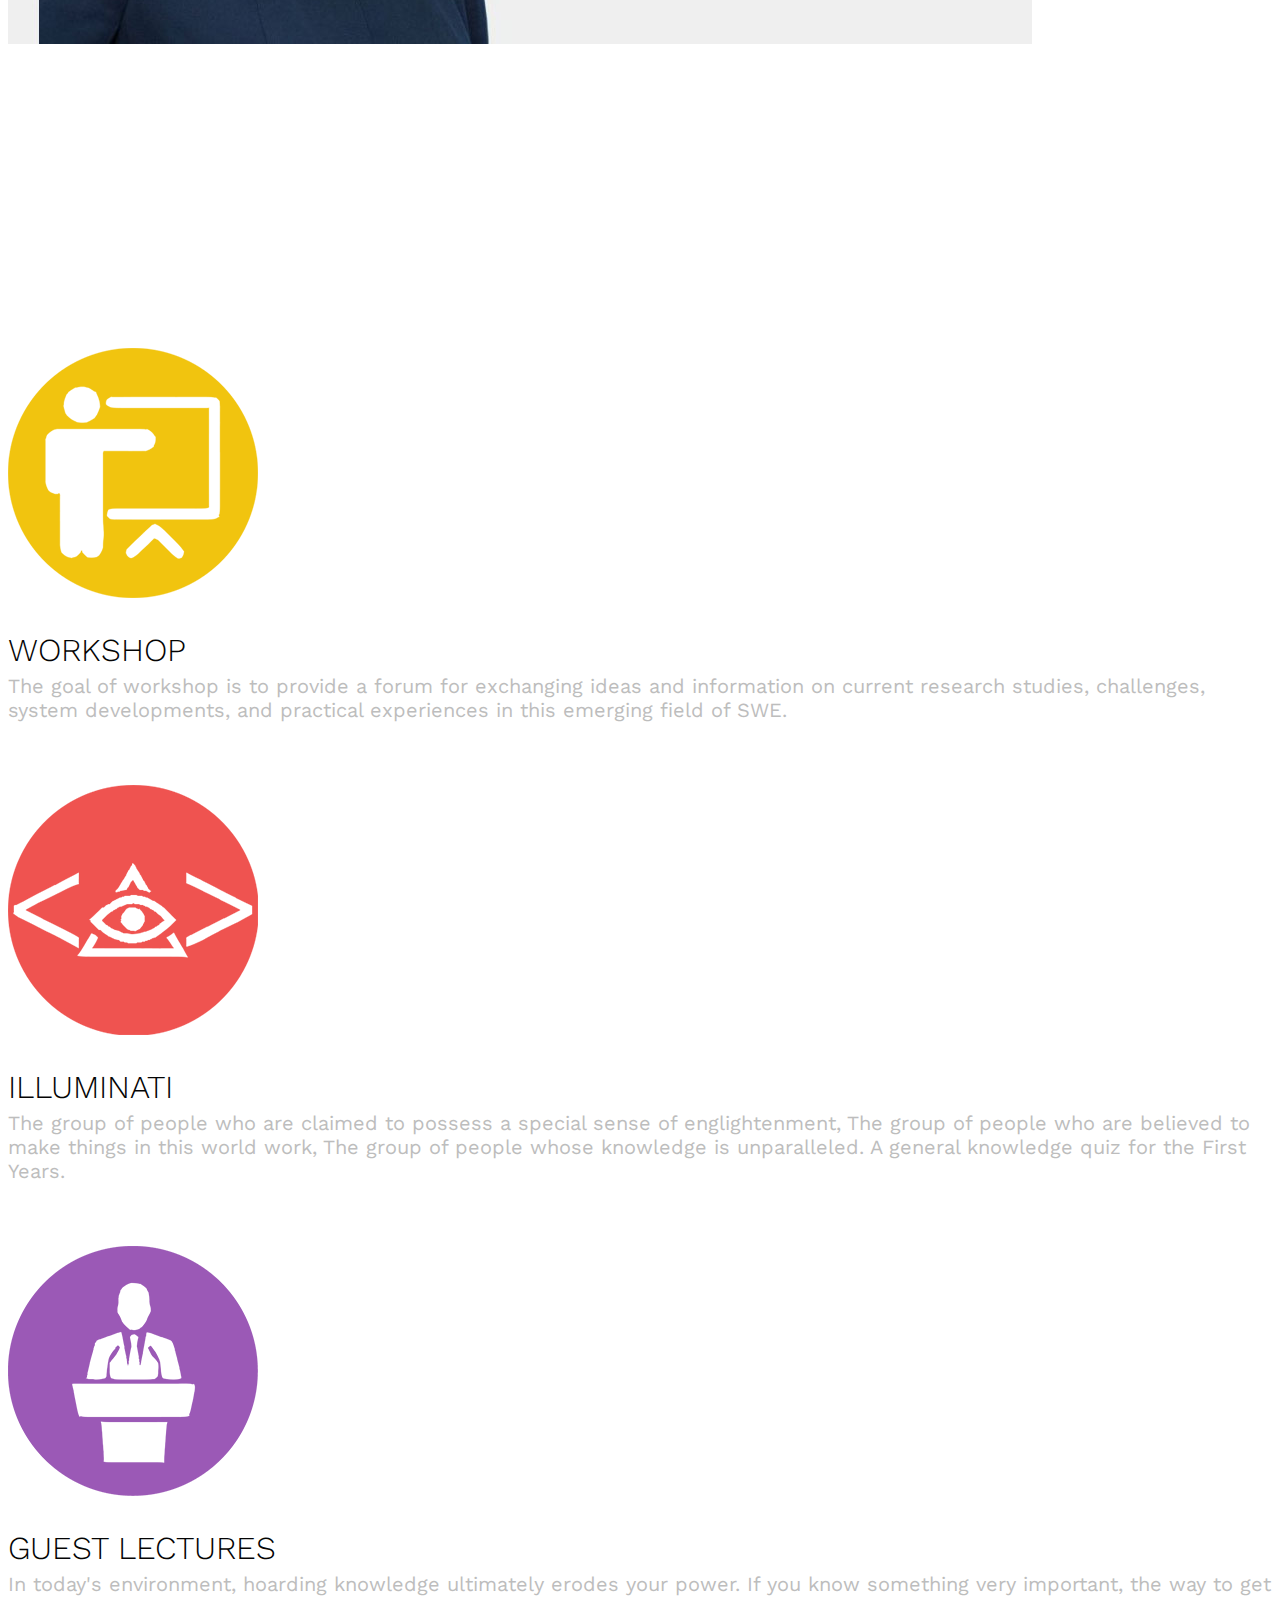
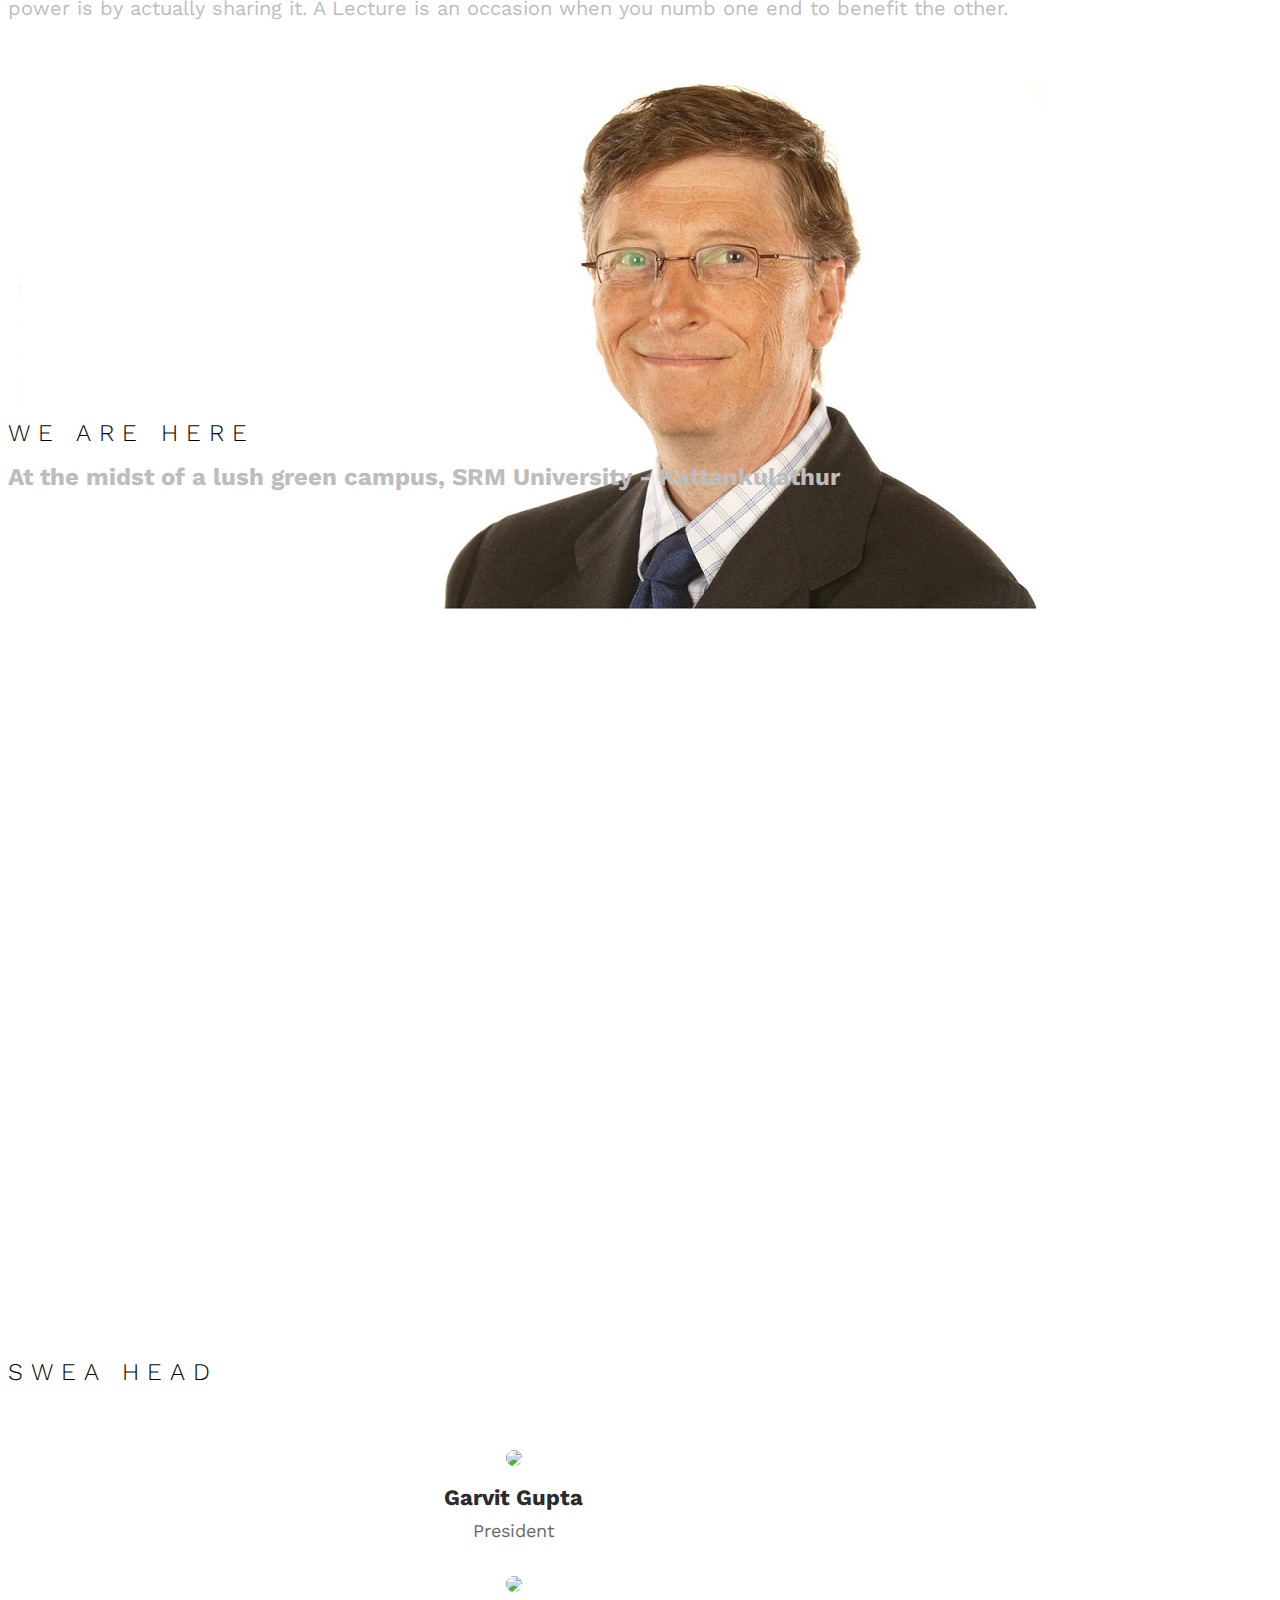
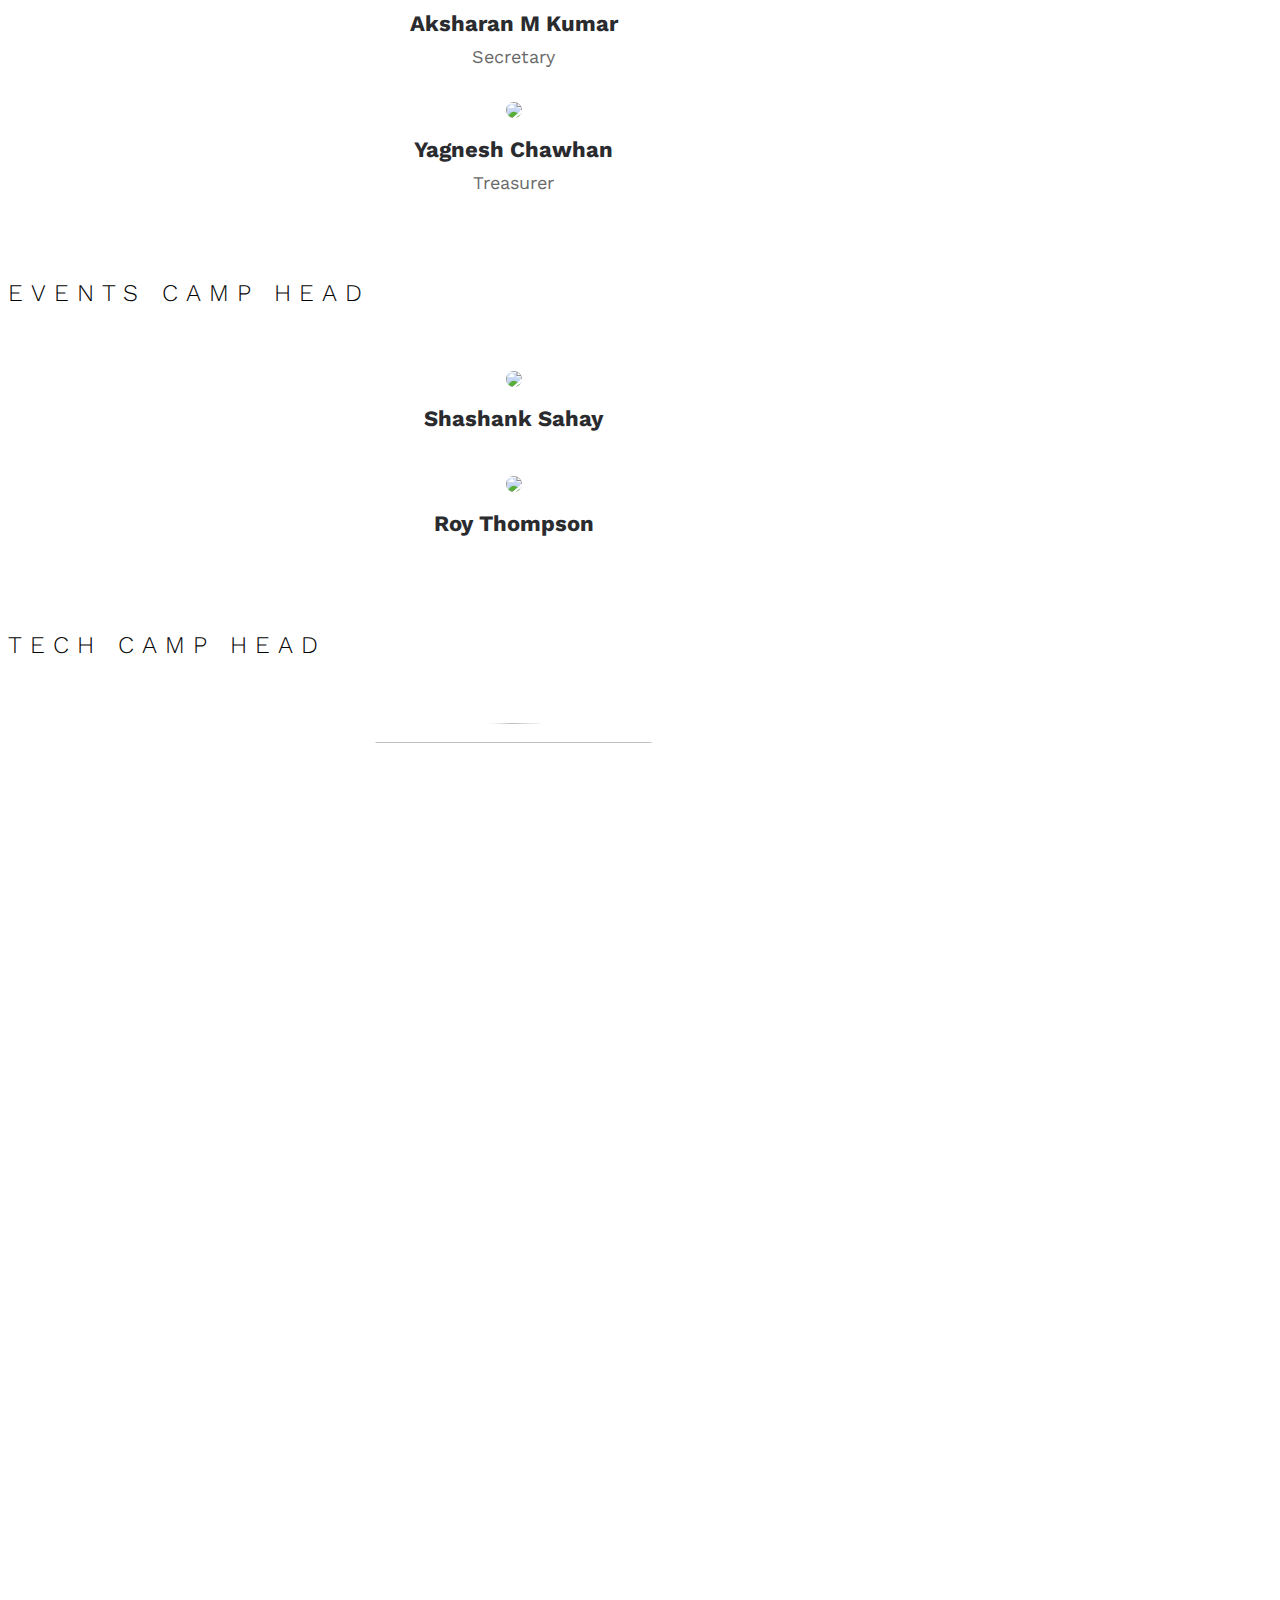
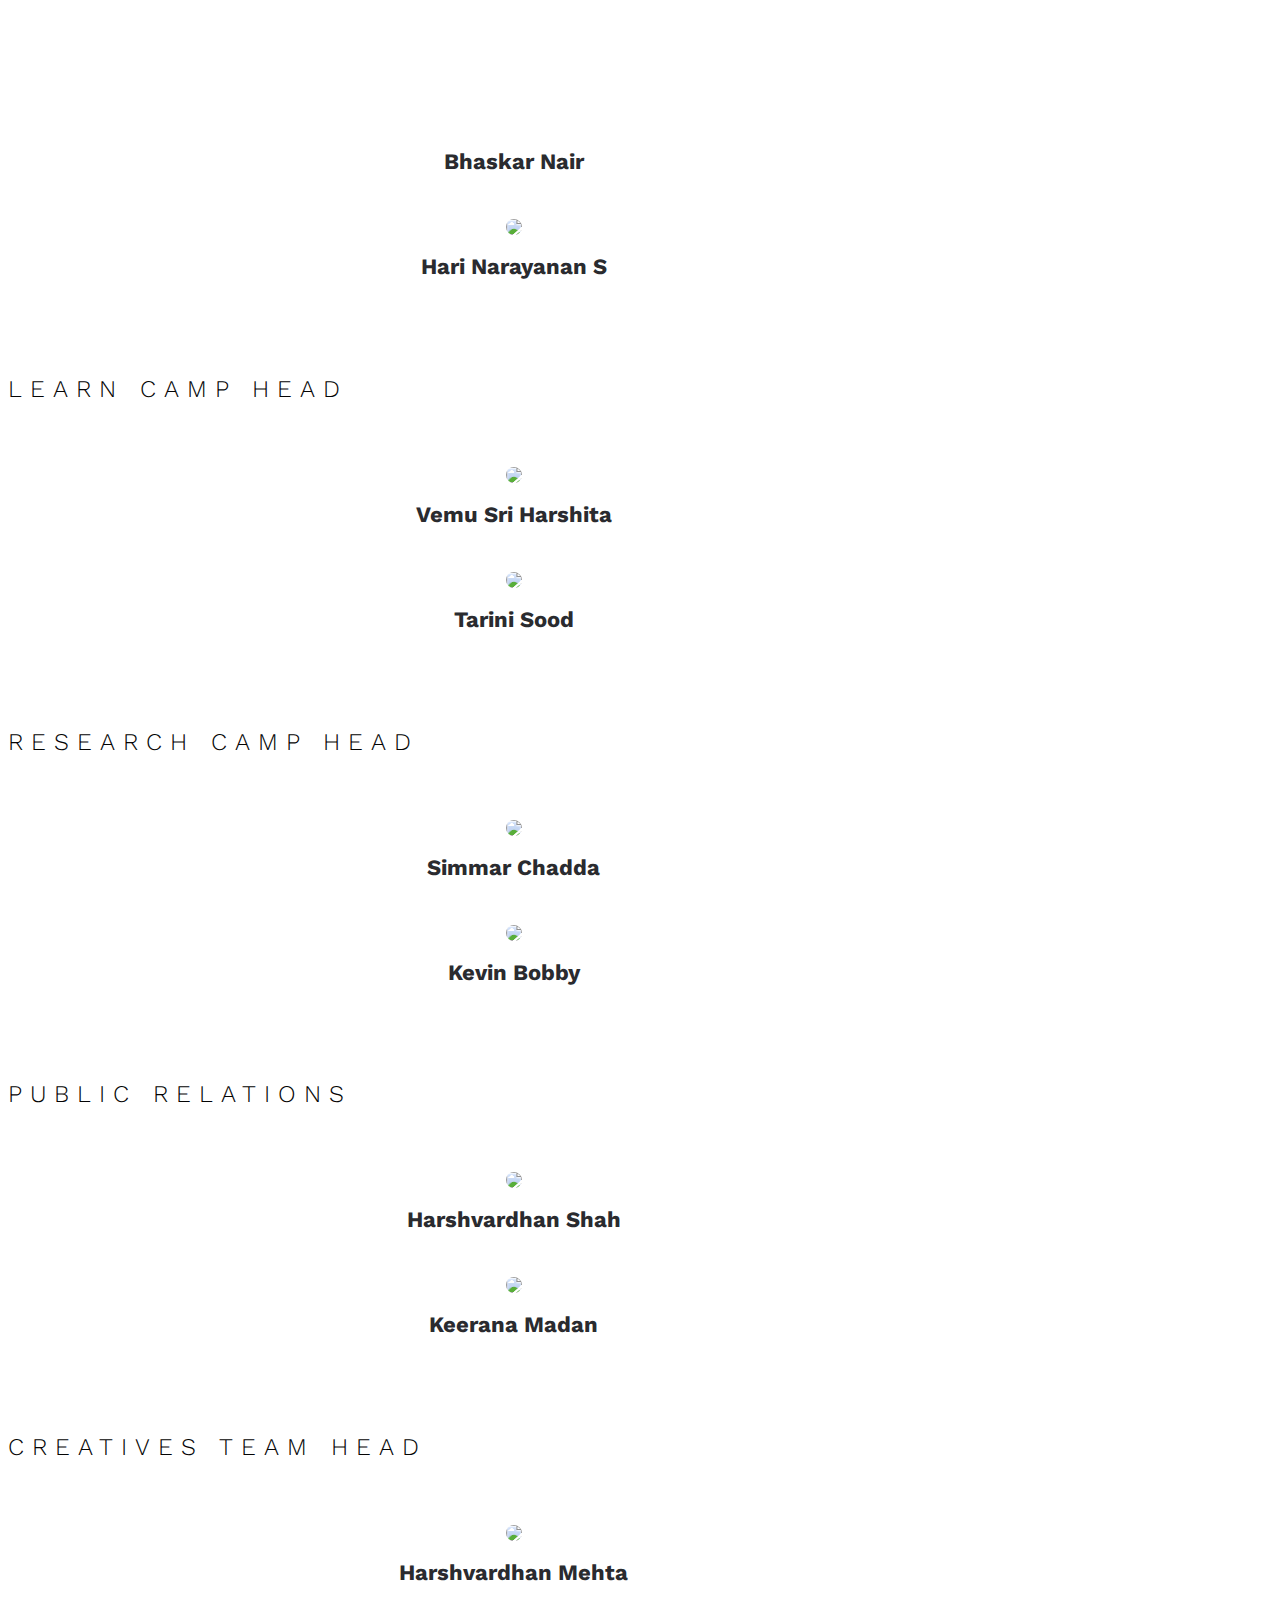
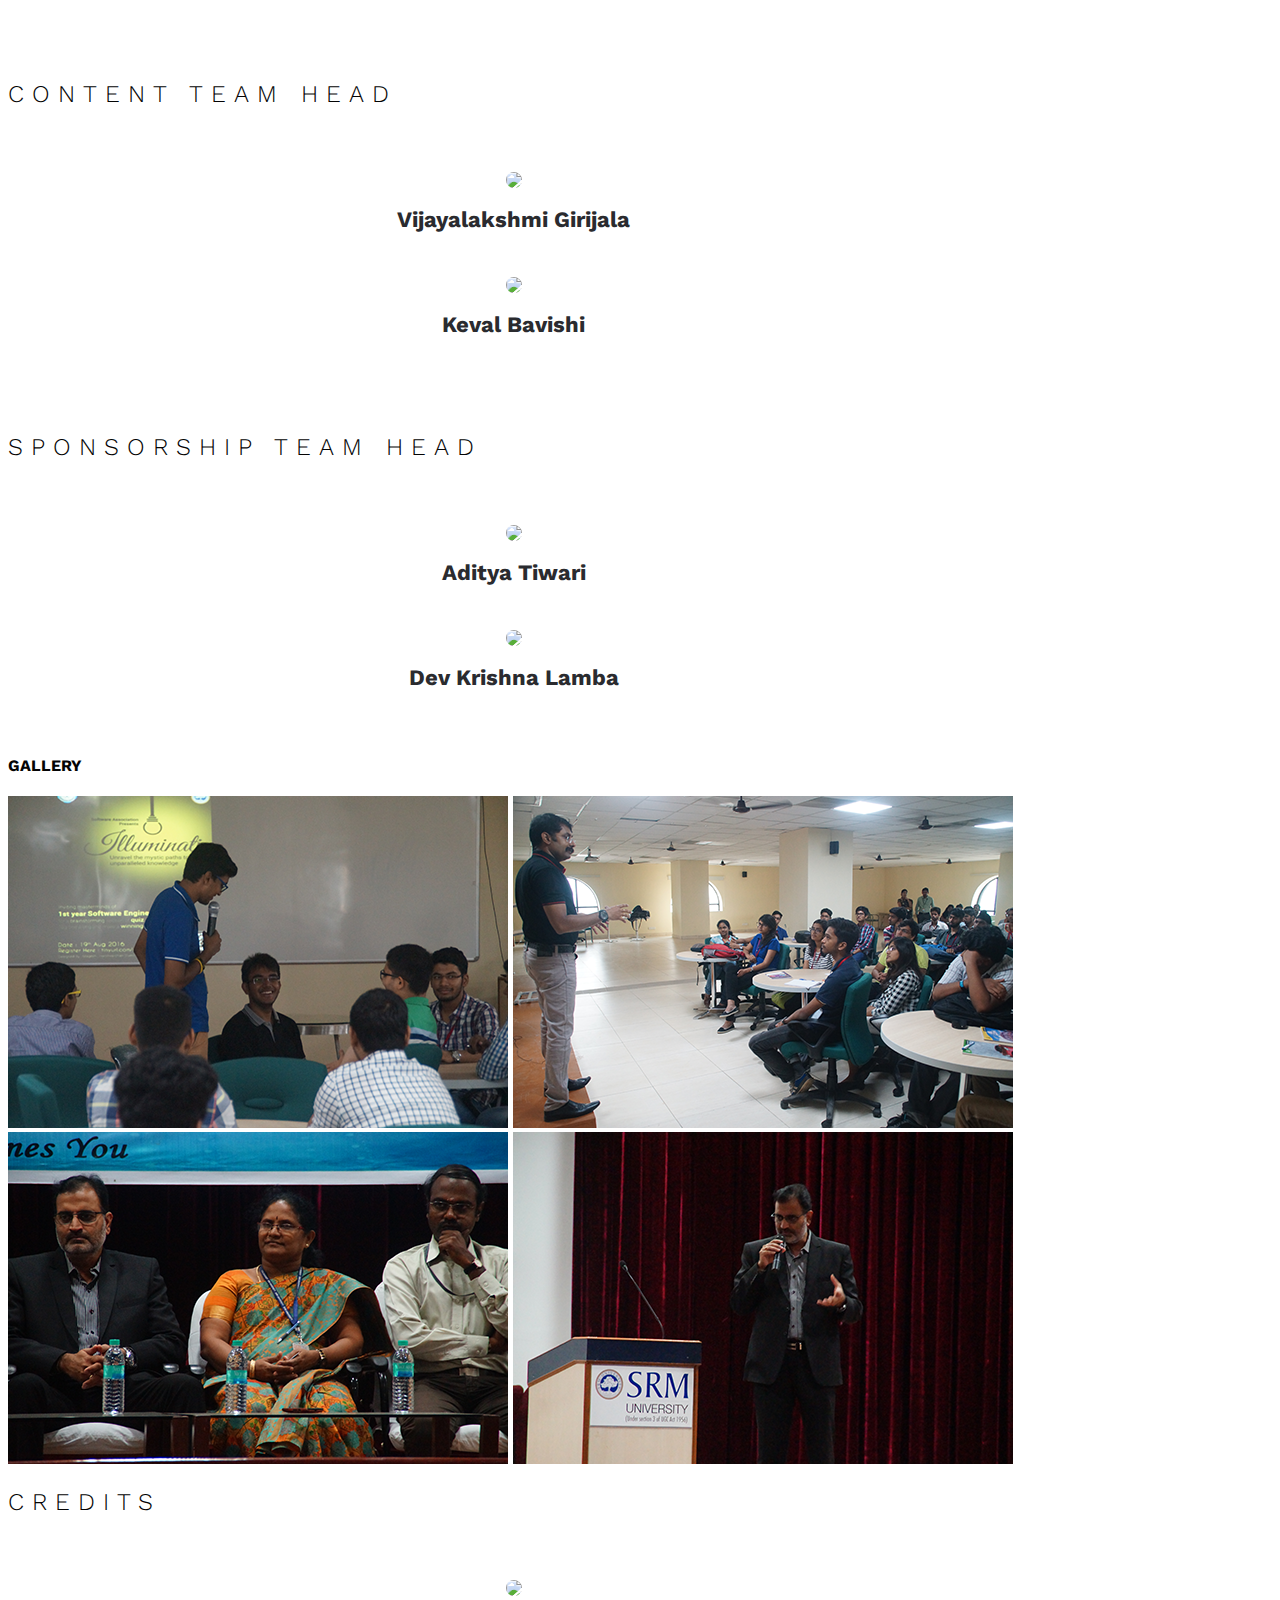
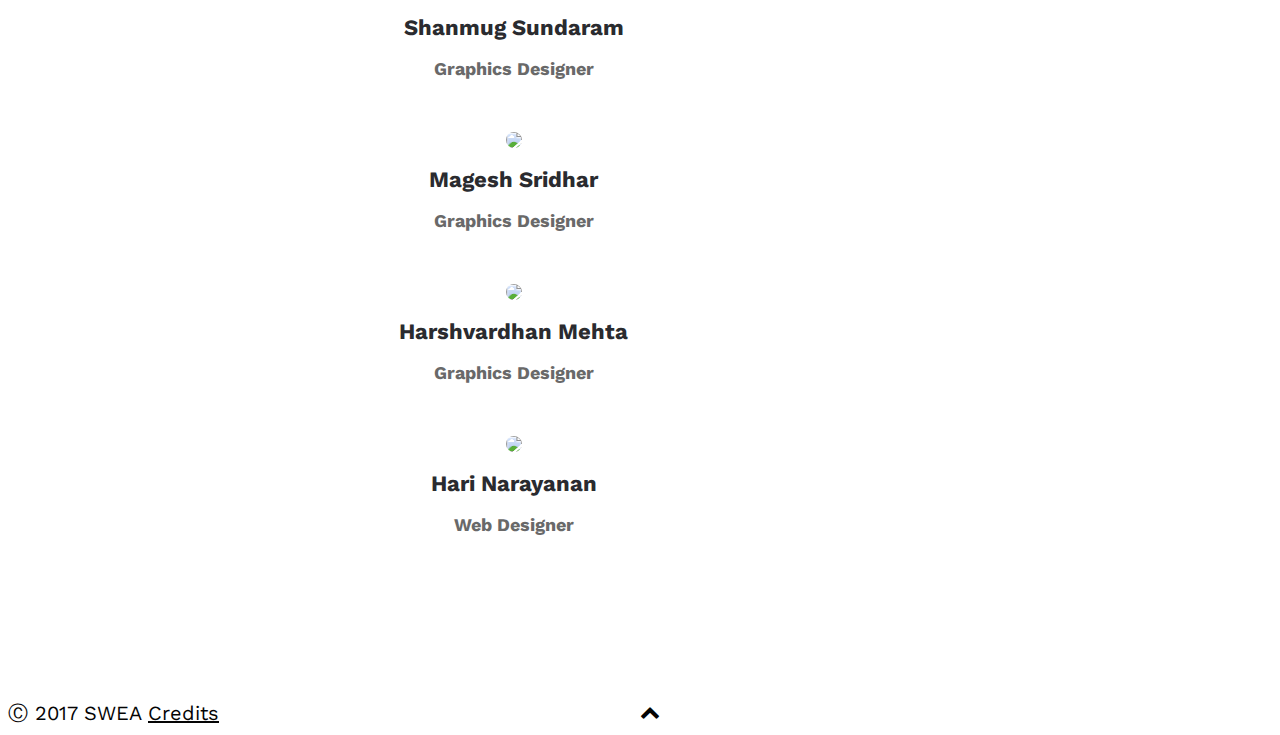
==== commit 959a3802: "Team Change" ====
--- a/index.html
+++ b/index.html
@@ -32,8 +32,11 @@
 							<li>
 								<a href="#home">Home</a>
 							</li>
-							<li>
+							<!--<li>
 								<a href="./CodeEnigma">CODE ENIGMA</a>
+							</li>-->
+							<li>
+								<a href="./illuminati">ILLUMINATI</a>
 							</li>
 							<li>
 								<a href="#about">About</a>
@@ -82,9 +85,9 @@
 		</div>
 
 		<section class="section scrollspy" id="about">
-			<div class="row center">
-				<a href="http://sweassociation.in/CodeEnigma/teams/#!/register"><span id="glitch">CODE ENIGMA</span></a>
-			</div>
+			<!--	<div class="row center">
+				<a href="http://sweassociation.in/illuminati/#!/register"><span id="glitch">ILLUMINATI 3</span></a>
+			</div> -->
 			<div class="container">
 				<div class="row">
 					<div class="col s12 center">
@@ -115,7 +118,9 @@
 			<div class="row wow rollIn">
 				<div class="col s6 center">
 					<br>
-					<h2 class="parallax_text">"STAY HUNGRY <br>STAY FOOLISH"<br> <h3 style="color:black;">- Steve Jobs (CEO of Apple)</h3></h2>
+					<h2 class="parallax_text">"STAY HUNGRY <br>STAY FOOLISH"<br>
+						<h3 style="color:black;">- Steve Jobs (CEO of Apple)</h3>
+					</h2>
 				</div>
 			</div>
 		</div>
@@ -170,7 +175,9 @@
 			<div class="parallax"><img src="images/parallax/ginni.jpg"></div>
 			<div class="row wow rollIn">
 				<div class="col s6 offset-s6 center">
-					<h2 class="parallax_text">"Growth and comfort do not coexist."<br> <h3 style="color:black;">- Ginni Rometty (CEO of IBM)</h3></h2>
+					<h2 class="parallax_text">"Growth and comfort do not coexist."<br>
+						<h3 style="color:black;">- Ginni Rometty (CEO of IBM)</h3>
+					</h2>
 				</div>
 			</div>
 		</div>
@@ -201,7 +208,7 @@
 									</div>
 									<div class="col s12 l6 wow slideInRight">
 										<div class="service-title">CODE ENIGMA</div>
-										<div class="service-description">Code Enigma is a coding and hackathon based competition.It’s a 3 round competition in which the first two rounds are purely coding based and the last round is a full blown 20 hours’ hackathon.</div>
+										<div class="service-description">Code Enigma is a coding and hackathon based competition. It's a 3 round competition in which the first two rounds are purely coding based and the last round is a full blown 20 hours hackathon.</div>
 									</div>
 								</div>
 							</div>
@@ -223,7 +230,7 @@
 									</div>
 									<div class="col s12 l6">
 										<div class="service-title">ILLUMINATI</div>
-										<div class="service-description">The group of people who are claimed to possess a special sense of englightenment, The group of people who are believed to make things in this world work, The group of people whose knowledge is unparalleled. A technical quiz for the First Years.</div>
+										<div class="service-description">The group of people who are claimed to possess a special sense of englightenment, The group of people who are believed to make things in this world work, The group of people whose knowledge is unparalleled. A general knowledge quiz for the First Years.</div>
 									</div>
 								</div>
 							</div>
@@ -247,7 +254,9 @@
 			<div class="parallax"><img src="images/parallax/bill.jpg"></div>
 			<div class="row wow rollIn">
 				<div class="col s6 center">
-					<h2 class="parallax_text">"If you can't make it good, at least make it look good."<br> <h3 style="color:black;">- Bill Gates (Founder of Microsoft)</h3></h2>
+					<h2 class="parallax_text">"If you can't make it good, at least make it look good."<br>
+						<h3 style="color:black;">- Bill Gates (Founder of Microsoft)</h3>
+					</h2>
 				</div>
 			</div>
 		</div>
@@ -303,18 +312,17 @@
 			<div class="row">
 				<div class="container">
 					<div class="row">
-						<h2>SWEA HEADS</h2>
-						<div class="col m4 s12">
-							<div class="our-team">
-								<div class="pic">
-									<img src="https://graph.facebook.com/1498613934/picture?height=200&width=200&type=square" />
-									<ul class="social">
-										<li><a href="https://www.facebook.com/rohitjmathew"><i class="fa fa-facebook"></i></a></li>
-										<li><a href="tel:9791492506"><i class="fa fa-phone"></i></a></li>
-									</ul>
-								</div>
-								<div class="team-content">
-									<h3 class="title">Rohit Mathew</h3>
+						<h2>SWEA HEAD</h2>
+						<div class="col m4 s12">
+							<div class="our-team">
+								<div class="pic">
+									<img src="https://graph.facebook.com/1106585299/picture?height=200&width=200&type=square" />
+									<ul class="social">
+										<li><a href="mailto:president@sweassociation.in"><i class="fa fa-envelope"></i></a></li>
+									</ul>
+								</div>
+								<div class="team-content">
+									<h3 class="title">Garvit Gupta</h3>
 									<span class="post">President</span>
 								</div>
 							</div>
@@ -322,14 +330,13 @@
 						<div class="col m4 s12">
 							<div class="our-team">
 								<div class="pic">
-									<img src="https://graph.facebook.com/100008799428300/picture?height=200&width=200&type=square" />
-									<ul class="social">
-										<li><a href="https://www.facebook.com/Ashrithaisme"><i class="fa fa-facebook"></i></a></li>
-										<li><a href="tel:9600579916"><i class="fa fa-phone"></i></a></li>
-									</ul>
-								</div>
-								<div class="team-content">
-									<h3 class="title">Ashritha Setlur</h3>
+									<img src="https://graph.facebook.com/100002665401883/picture?height=200&width=200&type=square" />
+									<ul class="social">
+										<li><a href="mailto:secretary@sweassociation.in"><i class="fa fa-envelope"></i></a></li>
+									</ul>
+								</div>
+								<div class="team-content">
+									<h3 class="title">Aksharan M Kumar</h3>
 									<span class="post">Secretary</span>
 								</div>
 							</div>
@@ -339,12 +346,11 @@
 								<div class="pic">
 									<img src="https://graph.facebook.com/100008324115401/picture?height=200&width=200&type=square" />
 									<ul class="social">
-										<li><a href="https://www.facebook.com/100008324115401"><i class="fa fa-facebook"></i></a></li>
-										<li><a href="tel:"><i class="fa fa-phone"></i></a></li>
-									</ul>
-								</div>
-								<div class="team-content">
-									<h3 class="title">Pavamana Bhat</h3>
+										<li><a href="mailto:secretary@sweassociation.in"><i class="fa fa-envelope"></i></a></li>
+									</ul>
+								</div>
+								<div class="team-content">
+									<h3 class="title">Yagnesh Chawhan</h3>
 									<span class="post">Treasurer</span>
 								</div>
 							</div>
@@ -352,18 +358,17 @@
 					</div>
 					<div class="divider"></div>
 					<div class="row">
-						<h2>Event Camp HEADS</h2>
+						<h2>Events Camp HEAD</h2>
 						<div class="col m4 s12 offset-m2">
 							<div class="our-team">
 								<div class="pic">
 									<img src="https://graph.facebook.com/1106585299/picture?height=200&width=200&type=square" />
 									<ul class="social">
-										<li><a href="https://www.facebook.com/garvitg"><i class="fa fa-facebook"></i></a></li>
-										<li><a href="tel:9566218863"><i class="fa fa-phone"></i></a></li>
-									</ul>
-								</div>
-								<div class="team-content">
-									<h3 class="title">Garvit Gupta</h3>
+										<li><a href="mailto:events@sweassociation.in"><i class="fa fa-envelope"></i></a></li>
+									</ul>
+								</div>
+								<div class="team-content">
+									<h3 class="title">Shashank Sahay</h3>
 								</div>
 							</div>
 						</div>
@@ -372,8 +377,7 @@
 								<div class="pic">
 									<img src="https://graph.facebook.com/1304078306/picture?height=200&width=200&type=square" />
 									<ul class="social">
-										<li><a href="https://www.facebook.com/RoyCoolDude"><i class="fa fa-facebook"></i></a></li>
-										<li><a href="tel:"><i class="fa fa-phone"></i></a></li>
+										<li><a href="mailto:events@sweassociation.in"><i class="fa fa-envelope"></i></a></li>
 									</ul>
 								</div>
 								<div class="team-content">
@@ -384,14 +388,13 @@
 					</div>
 					<div class="divider"></div>
 					<div class="row">
-						<h2>Tech Camp HEADS</h2>
+						<h2>Tech Camp HEAD</h2>
 						<div class="col m4 s12 offset-m2">
 							<div class="our-team">
 								<div class="pic">
-									<img src="https://graph.facebook.com/100000976653761/picture?height=200&width=200&type=square" />
-									<ul class="social">
-										<li><a href="https://www.facebook.com/bhaskar.nair2"><i class="fa fa-facebook"></i></a></li>
-										<li><a href="tel:7358331582"><i class="fa fa-phone"></i></a></li>
+									<img src="https://i.imgur.com/oHwsgH7.jpg" width="200" height="200" />
+									<ul class="social">
+										<li><a href="mailto:tech@sweassociation.in"><i class="fa fa-envelope"></i></a></li>
 									</ul>
 								</div>
 								<div class="team-content">
@@ -404,30 +407,28 @@
 								<div class="pic">
 									<img src="https://graph.facebook.com/100001264134389/picture?height=200&width=200&type=square" />
 									<ul class="social">
-										<li><a href="https://www.facebook.com/rohith.sreekumar.1"><i class="fa fa-facebook"></i></a></li>
-										<li><a href="tel:8754518070"><i class="fa fa-phone"></i></a></li>
-									</ul>
-								</div>
-								<div class="team-content">
-									<h3 class="title">Rohith Sreekumar</h3>
+										<li><a href="mailto:tech@sweassociation.in"><i class="fa fa-envelope"></i></a></li>
+									</ul>
+								</div>
+								<div class="team-content">
+									<h3 class="title">Hari Narayanan S</h3>
 								</div>
 							</div>
 						</div>
 					</div>
 					<div class="divider"></div>
 					<div class="row">
-						<h2>Learn Camp HEADS</h2>
+						<h2>Learn Camp HEAD</h2>
 						<div class="col m4 s12 offset-m2">
 							<div class="our-team">
 								<div class="pic">
 									<img src="https://graph.facebook.com/100003794652285/picture?height=200&width=200&type=square" />
 									<ul class="social">
-										<li><a href="https://www.facebook.com/ravindra.guntaka"><i class="fa fa-facebook"></i></a></li>
-										<li><a href="tel:9790468636"><i class="fa fa-phone"></i></a></li>
-									</ul>
-								</div>
-								<div class="team-content">
-									<h3 class="title">Ravindra GR</h3>
+										<li><a href="mailto:learn@sweassociation.in"><i class="fa fa-envelope"></i></a></li>
+									</ul>
+								</div>
+								<div class="team-content">
+									<h3 class="title">Vemu Sri Harshita</h3>
 								</div>
 							</div>
 						</div>
@@ -436,30 +437,28 @@
 								<div class="pic">
 									<img src="https://graph.facebook.com/100001053193770/picture?height=200&width=200&type=square" />
 									<ul class="social">
-										<li><a href="https://www.facebook.com/charu.hari.7"><i class="fa fa-facebook"></i></a></li>
-										<li><a href="tel:9790468636"><i class="fa fa-phone"></i></a></li>
-									</ul>
-								</div>
-								<div class="team-content">
-									<h3 class="title">Sharadha Hari Haran</h3>
+										<li><a href="mailto:learn@sweassociation.in"><i class="fa fa-envelope"></i></a></li>
+									</ul>
+								</div>
+								<div class="team-content">
+									<h3 class="title">Tarini Sood</h3>
 								</div>
 							</div>
 						</div>
 					</div>
 					<div class="divider"></div>
 					<div class="row">
-						<h2>Research Camp HEADS</h2>
+						<h2>Research Camp HEAD</h2>
 						<div class="col m4 s12 offset-m2">
 							<div class="our-team">
 								<div class="pic">
 									<img src="https://graph.facebook.com/100002057957043/picture?height=200&width=200&type=square" />
 									<ul class="social">
-										<li><a href="https://www.facebook.com/shivansh.mishra.3154"><i class="fa fa-facebook"></i></a></li>
-										<li><a href="tel:9790468636"><i class="fa fa-phone"></i></a></li>
-									</ul>
-								</div>
-								<div class="team-content">
-									<h3 class="title">Shivansh Mishra</h3>
+										<li><a href="mailto:research@sweassociation.in"><i class="fa fa-envelope"></i></a></li>
+									</ul>
+								</div>
+								<div class="team-content">
+									<h3 class="title">Simmar Chadda</h3>
 								</div>
 							</div>
 						</div>
@@ -468,12 +467,118 @@
 								<div class="pic">
 									<img src="https://graph.facebook.com/1655700496/picture?height=200&width=200&type=square" />
 									<ul class="social">
-										<li><a href="https://www.facebook.com/rjrahul.2406"><i class="fa fa-facebook"></i></a></li>
-										<li><a href="tel:9841245766"><i class="fa fa-phone"></i></a></li>
-									</ul>
-								</div>
-								<div class="team-content">
-									<h3 class="title">Rahul Singh</h3>
+										<li><a href="mailto:research@sweassociation.in"><i class="fa fa-envelope"></i></a></li>
+									</ul>
+								</div>
+								<div class="team-content">
+									<h3 class="title">Kevin Bobby</h3>
+								</div>
+							</div>
+						</div>
+					</div>
+					<div class="divider"></div>
+					<div class="row">
+						<h2>Public Relations</h2>
+						<div class="col m4 s12 offset-m2">
+							<div class="our-team">
+								<div class="pic">
+									<img src="https://graph.facebook.com/100002057957043/picture?height=200&width=200&type=square" />
+									<ul class="social">
+										<li><a href="mailto:pr@sweassociation.in"><i class="fa fa-envelope"></i></a></li>
+									</ul>
+								</div>
+								<div class="team-content">
+									<h3 class="title">Harshvardhan Shah</h3>
+								</div>
+							</div>
+						</div>
+						<div class="col m4 s12">
+							<div class="our-team">
+								<div class="pic">
+									<img src="https://graph.facebook.com/1655700496/picture?height=200&width=200&type=square" />
+									<ul class="social">
+										<li><a href="mailto:pr@sweassociation.in"><i class="fa fa-envelope"></i></a></li>
+									</ul>
+								</div>
+								<div class="team-content">
+									<h3 class="title">Keerana Madan</h3>
+								</div>
+							</div>
+						</div>
+					</div>
+					<div class="divider"></div>
+					<div class="row">
+						<h2>Creatives Team HEAD</h2>
+						<div class="col m4 s12 offset-m4">
+							<div class="our-team">
+								<div class="pic">
+									<img src="https://graph.facebook.com/100002057957043/picture?height=200&width=200&type=square" />
+									<ul class="social">
+										<li><a href="mailto:creatives@sweassociation.in"><i class="fa fa-envelope"></i></a></li>
+									</ul>
+								</div>
+								<div class="team-content">
+									<h3 class="title">Harshvardhan Mehta</h3>
+								</div>
+							</div>
+						</div>
+					</div>
+					<div class="divider"></div>
+					<div class="row">
+						<h2>Content Team HEAD</h2>
+						<div class="col m4 s12 offset-m2">
+							<div class="our-team">
+								<div class="pic">
+									<img src="https://graph.facebook.com/100002057957043/picture?height=200&width=200&type=square" />
+									<ul class="social">
+										<li><a href="mailto:content@sweassociation.in"><i class="fa fa-envelope"></i></a></li>
+									</ul>
+								</div>
+								<div class="team-content">
+									<h3 class="title">Vijayalakshmi Girijala</h3>
+								</div>
+							</div>
+						</div>
+						<div class="col m4 s12">
+							<div class="our-team">
+								<div class="pic">
+									<img src="https://graph.facebook.com/1655700496/picture?height=200&width=200&type=square" />
+									<ul class="social">
+										<li><a href="mailto:content@sweassociation.in"><i class="fa fa-envelope"></i></a></li>
+									</ul>
+								</div>
+								<div class="team-content">
+									<h3 class="title">Keval Bavishi</h3>
+								</div>
+							</div>
+						</div>
+					</div>
+					<div class="divider"></div>
+					<div class="row">
+						<h2>Sponsorship Team HEAD</h2>
+						<div class="col m4 s12 offset-m2">
+							<div class="our-team">
+								<div class="pic">
+									<img src="https://graph.facebook.com/100002057957043/picture?height=200&width=200&type=square" />
+									<ul class="social">
+										<li><a href="mailto:sponsorship@sweassociation.in"><i class="fa fa-envelope"></i></a></li>
+									</ul>
+								</div>
+								<div class="team-content">
+									<h3 class="title">Aditya Tiwari</h3>
+								</div>
+							</div>
+						</div>
+						<div class="col m4 s12">
+							<div class="our-team">
+								<div class="pic">
+									<img src="https://graph.facebook.com/1655700496/picture?height=200&width=200&type=square" />
+									<ul class="social">
+										<li><a href="mailto:sponsorship@sweassociation.in"><i class="fa fa-envelope"></i></a></li>
+									</ul>
+								</div>
+								<div class="team-content">
+									<h3 class="title">Dev Krishna Lamba</h3>
 								</div>
 							</div>
 						</div>
@@ -575,7 +680,7 @@
 		<div class="footer-copyright">
 			<a class="back-to-top btn-floating btn-large waves-effect waves-light red" href="#home"><i class="fa fa-chevron-up"></i></a>
 			<div class="container black-text">
-				© 2017 SWEA
+				&#9400; 2017 SWEA
 				<a class="red-text text-accent-3 right" href="#credits">Credits</a>
 			</div>
 		</div>
@@ -594,7 +699,7 @@
 	<script src="./libs/slider/ideal-image-slider.min.js"></script>
 	<script src="./libs/particlejs/config.js"></script>
 	<script src="./js/script.js"></script>
-	<script src="https://maps.googleapis.com/maps/api/js?key=AIzaSyDv0wmU8z1ezqxfeH5_wYNtmQ-P7Xl41bU"></script>
+	<script src="https://maps.googleapis.com/maps/api/js?key=AIzaSyCxE2--y5YaBFC2P_t5Xjh5rWiS3XQEhrY"></script>
 	<script src="./js/gmaps.js"></script>
 </body>
 
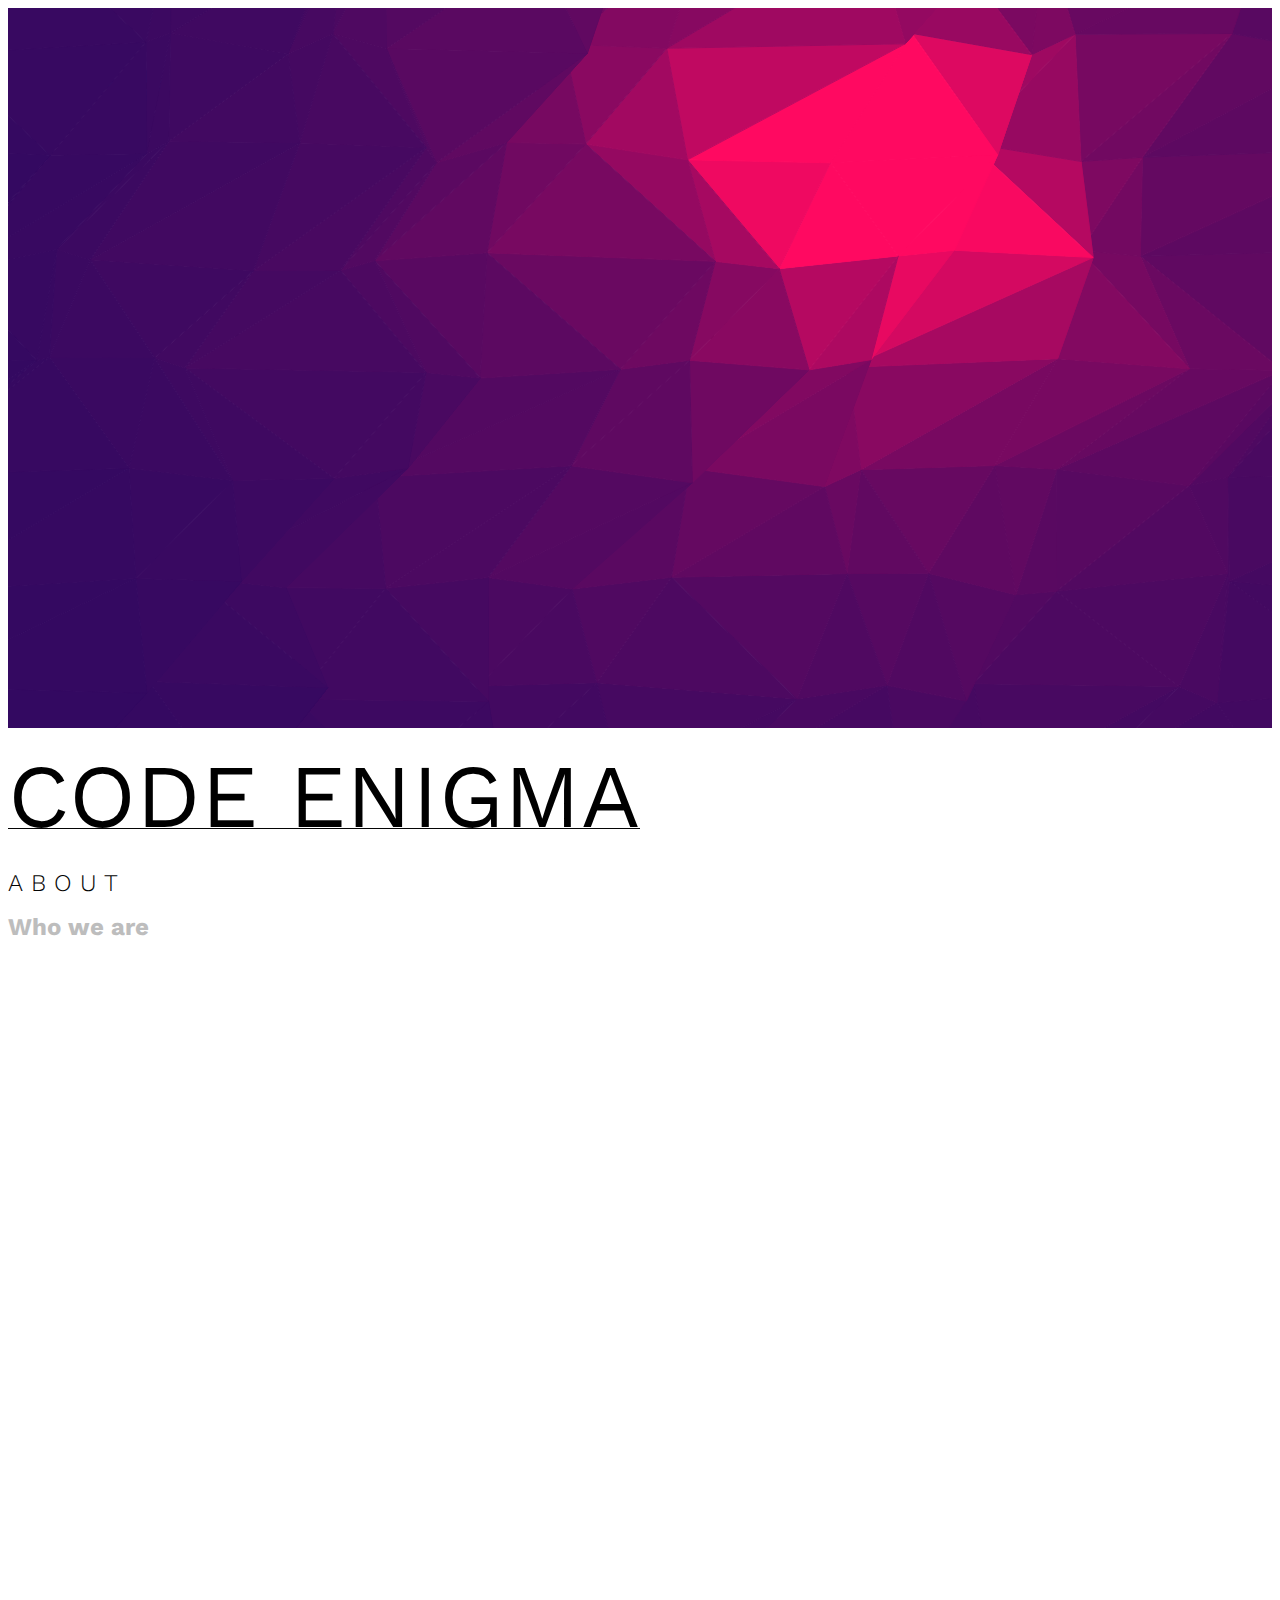
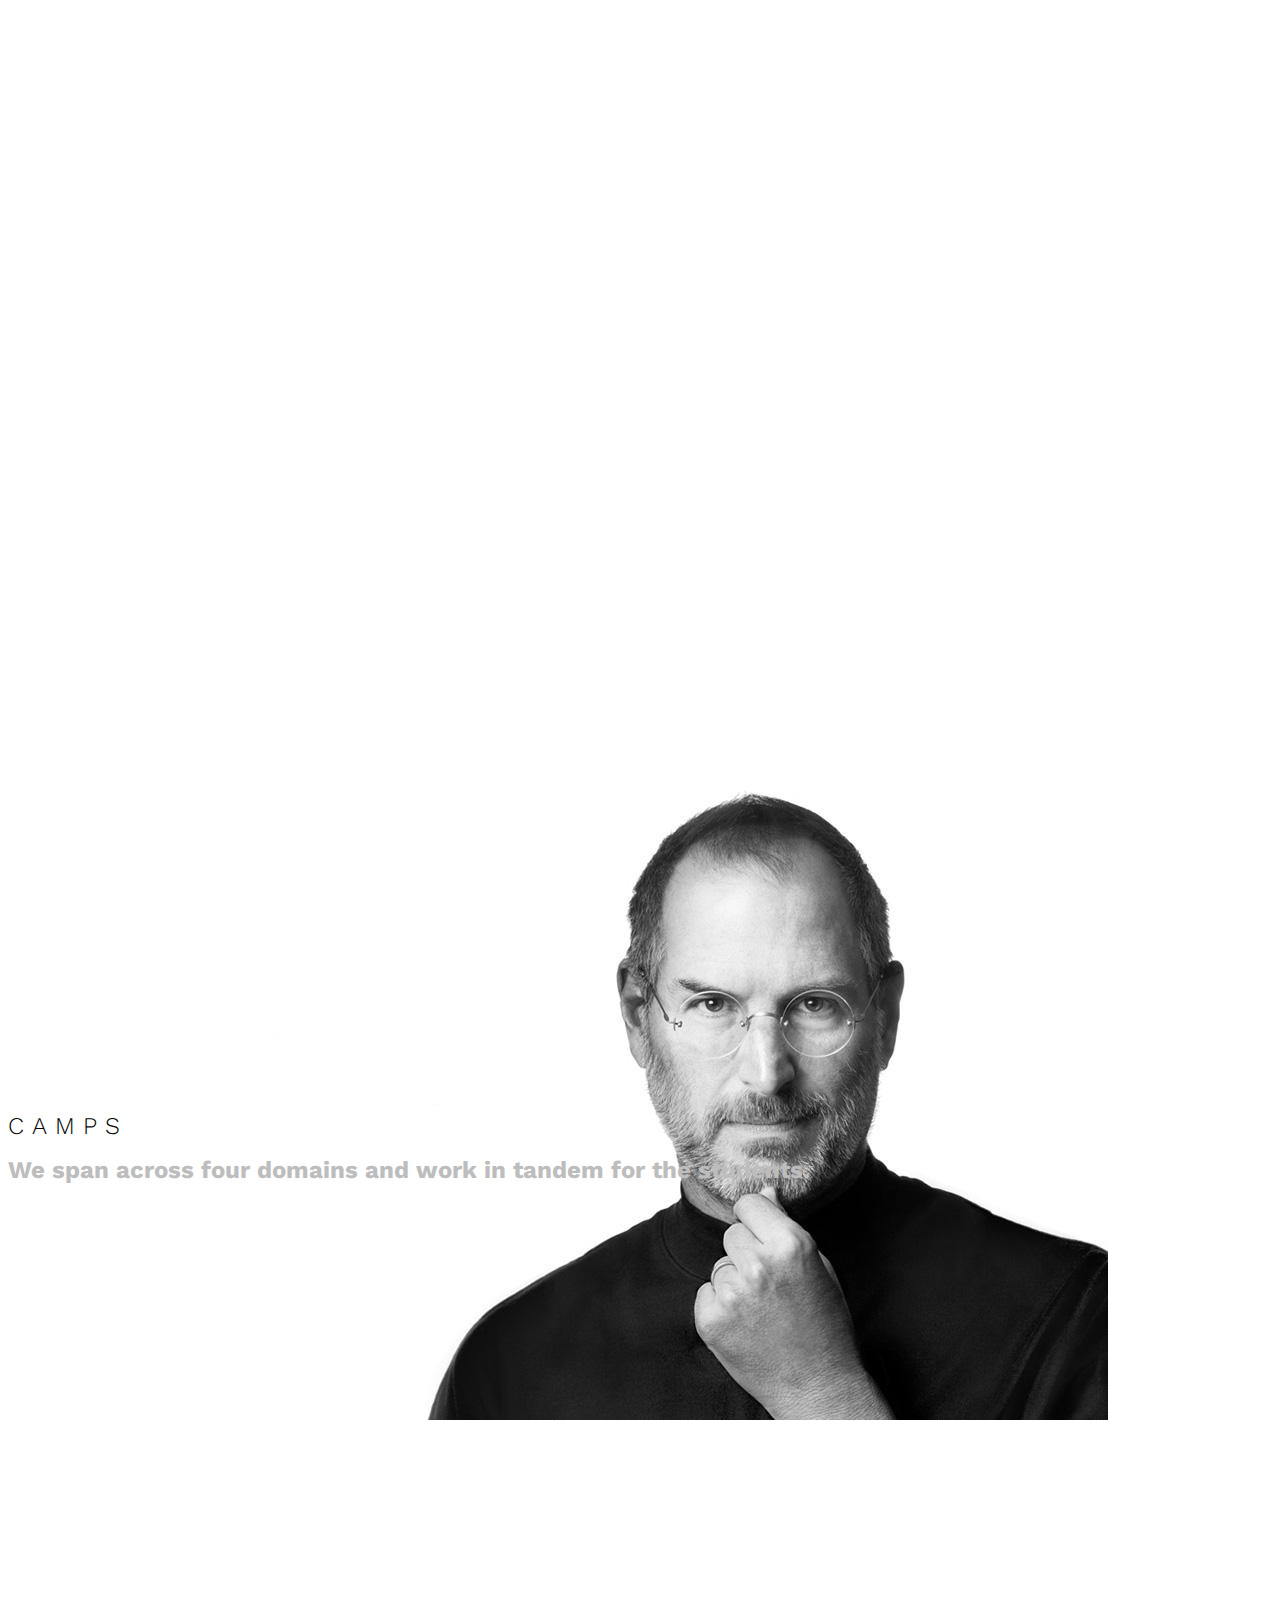
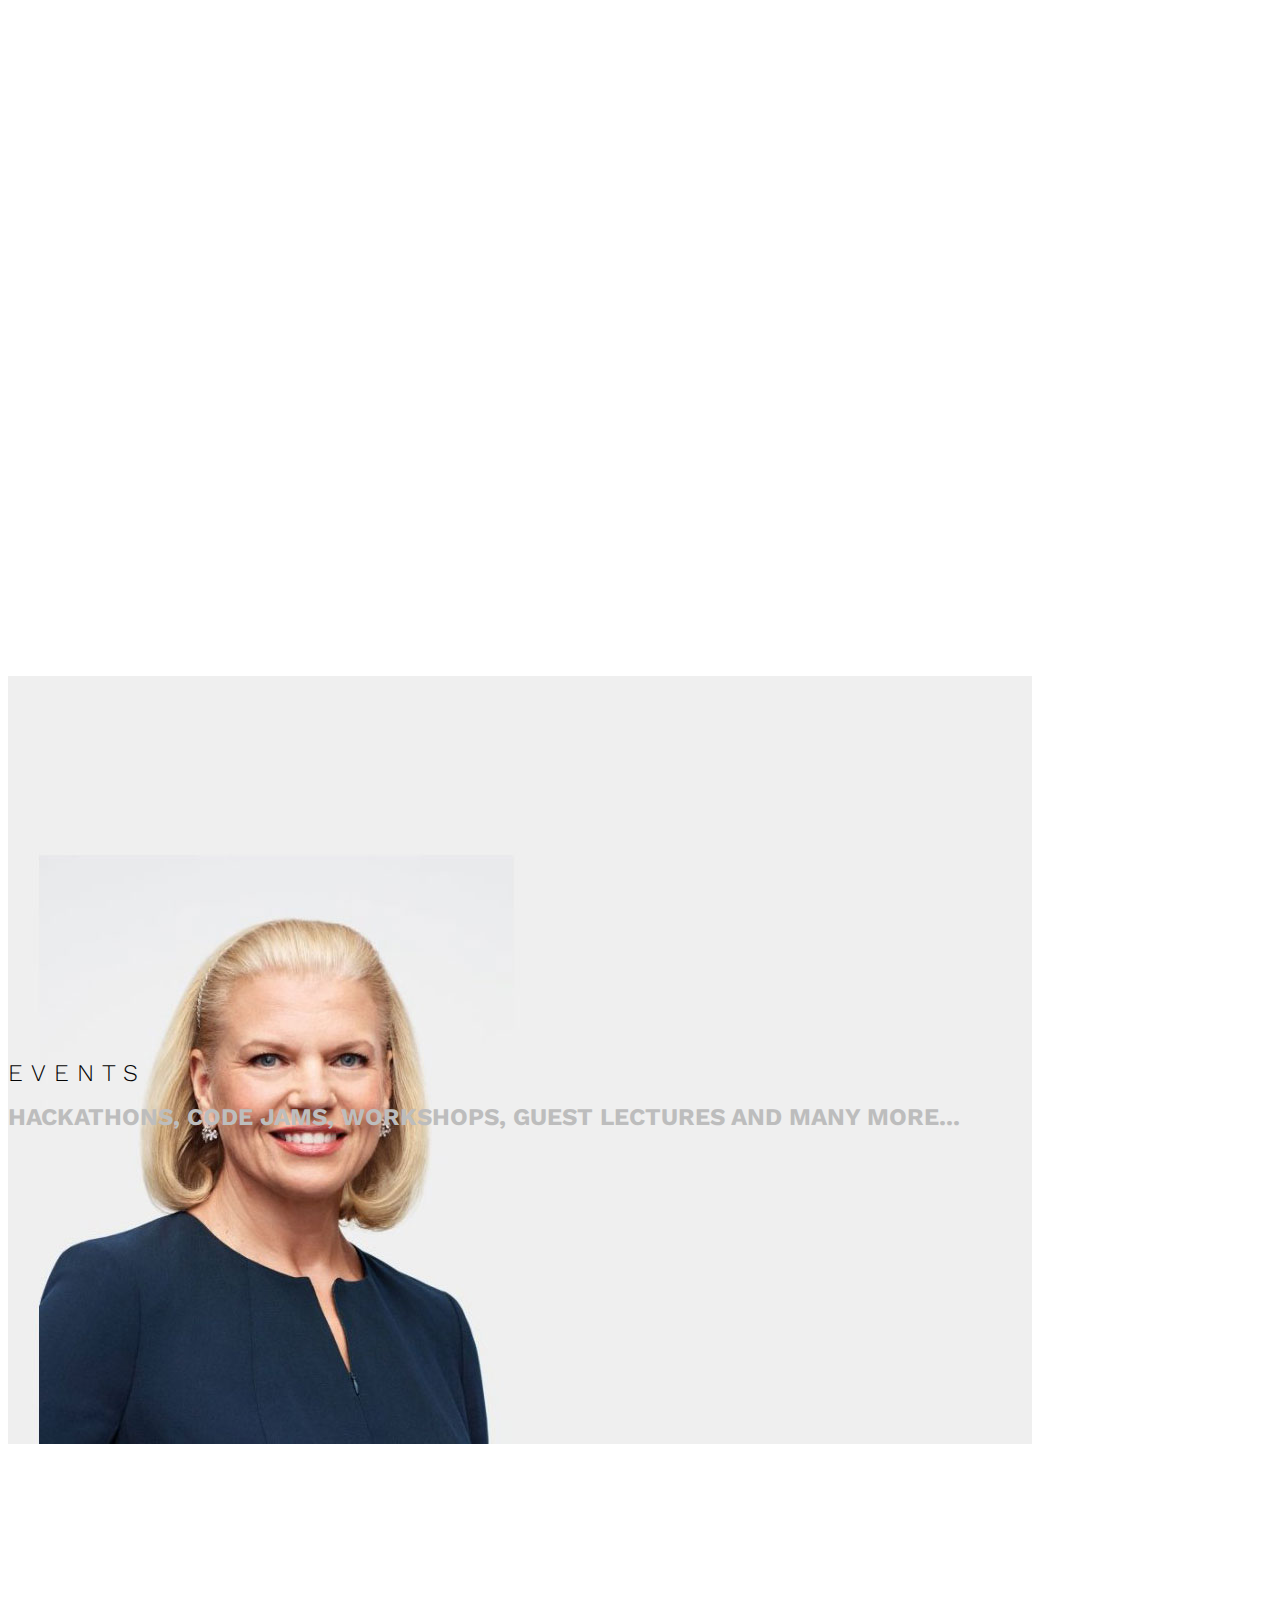
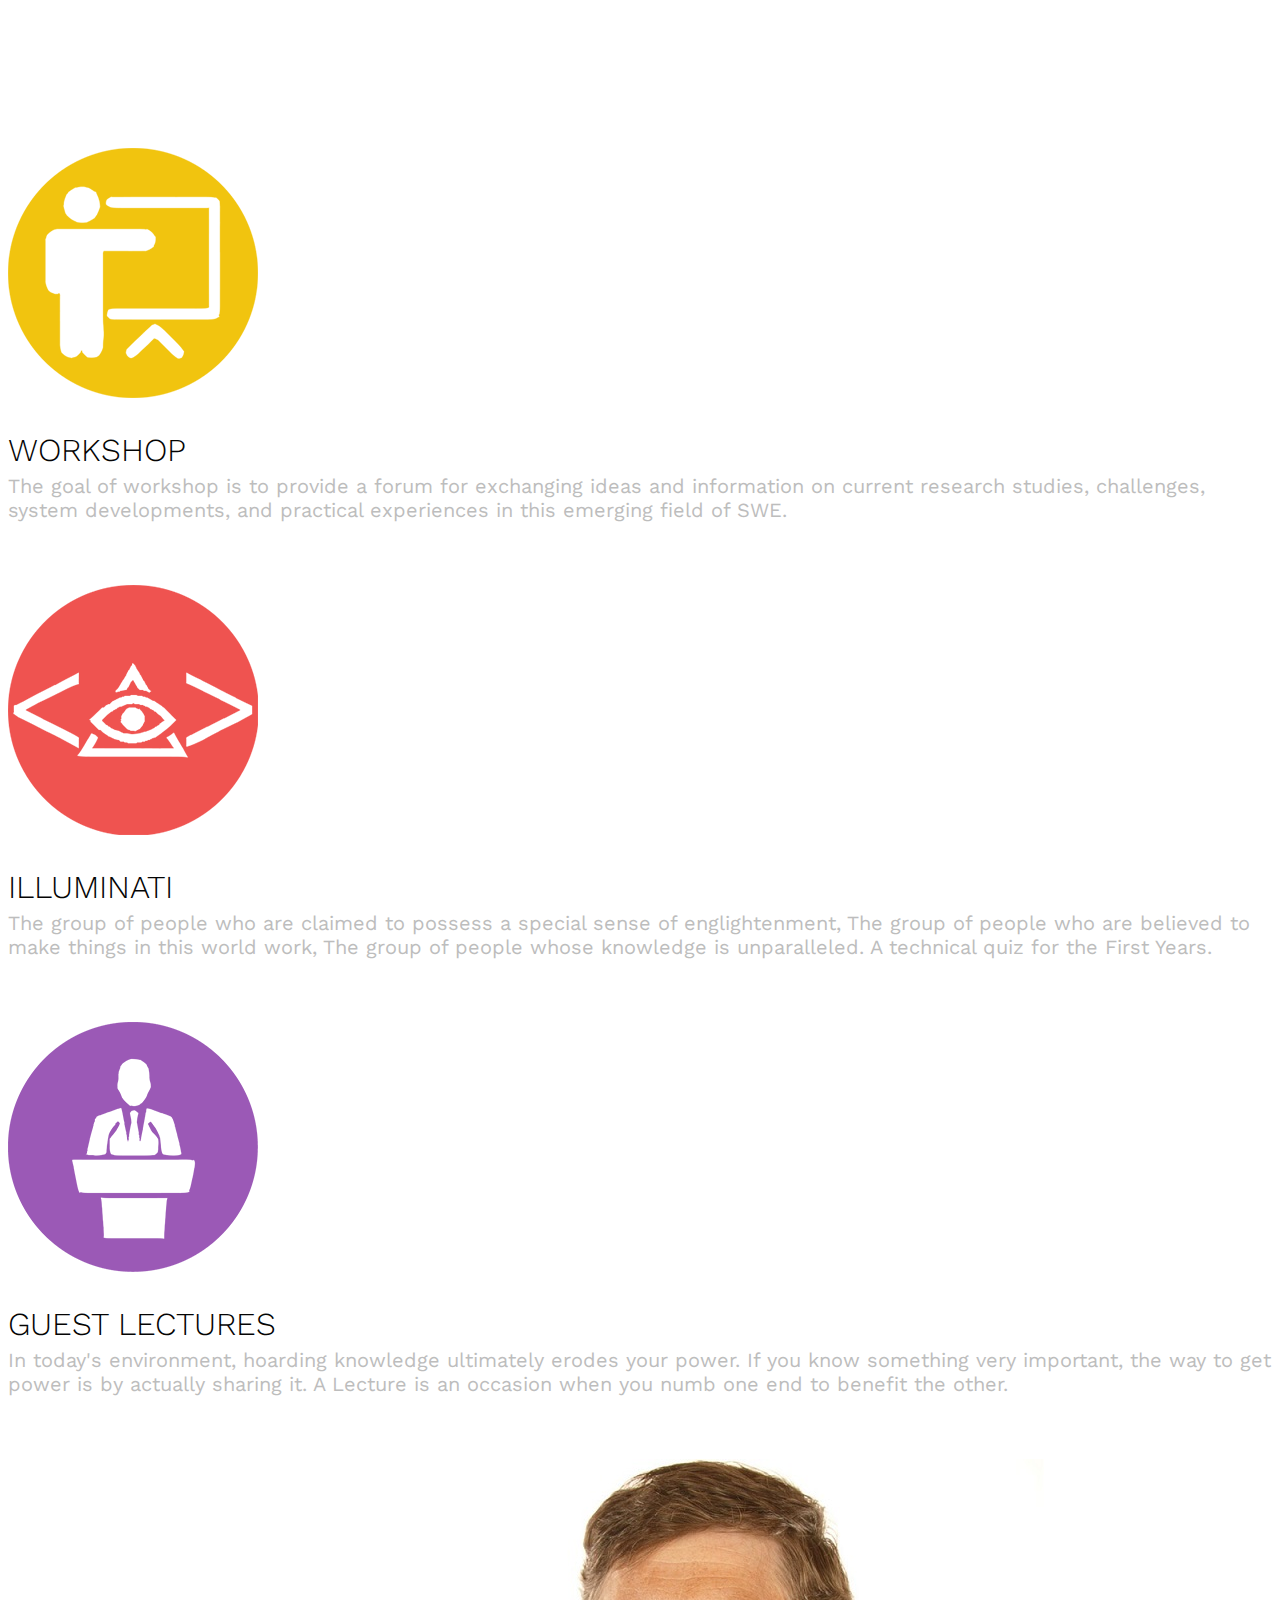
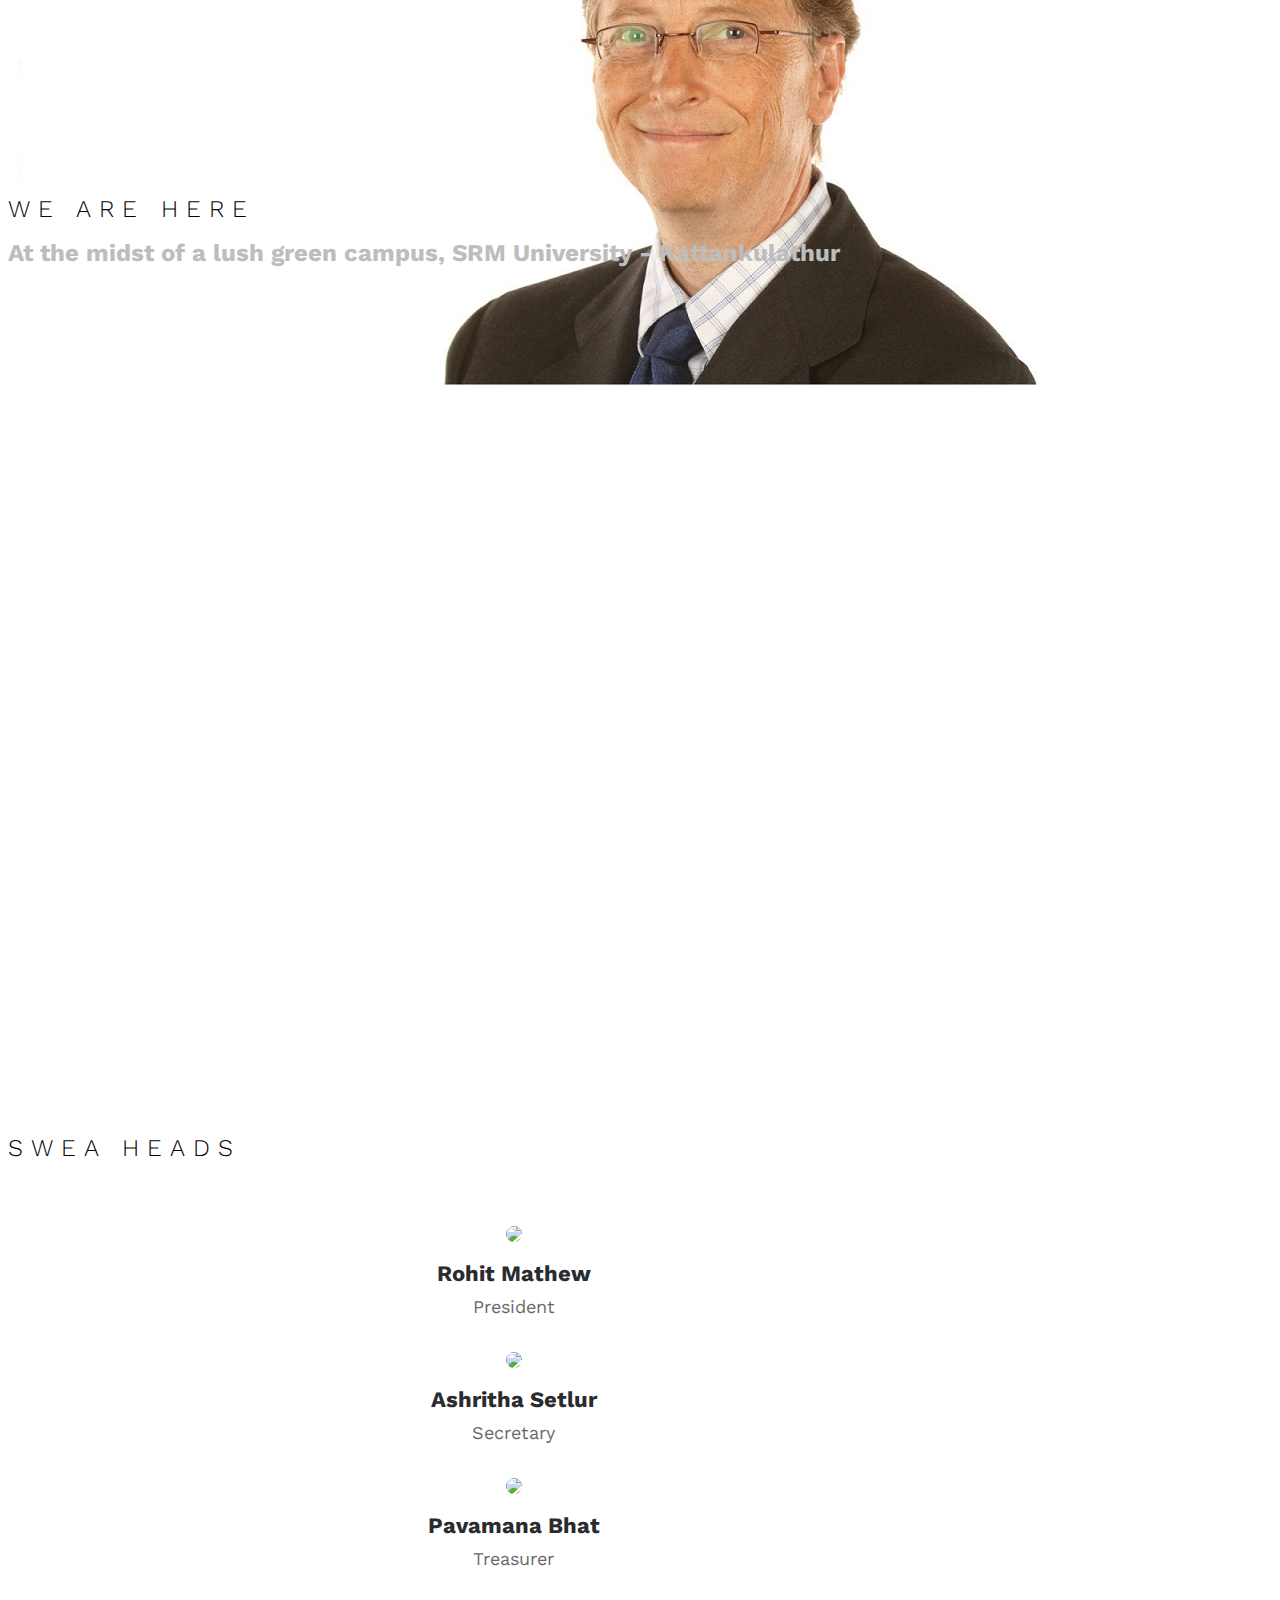
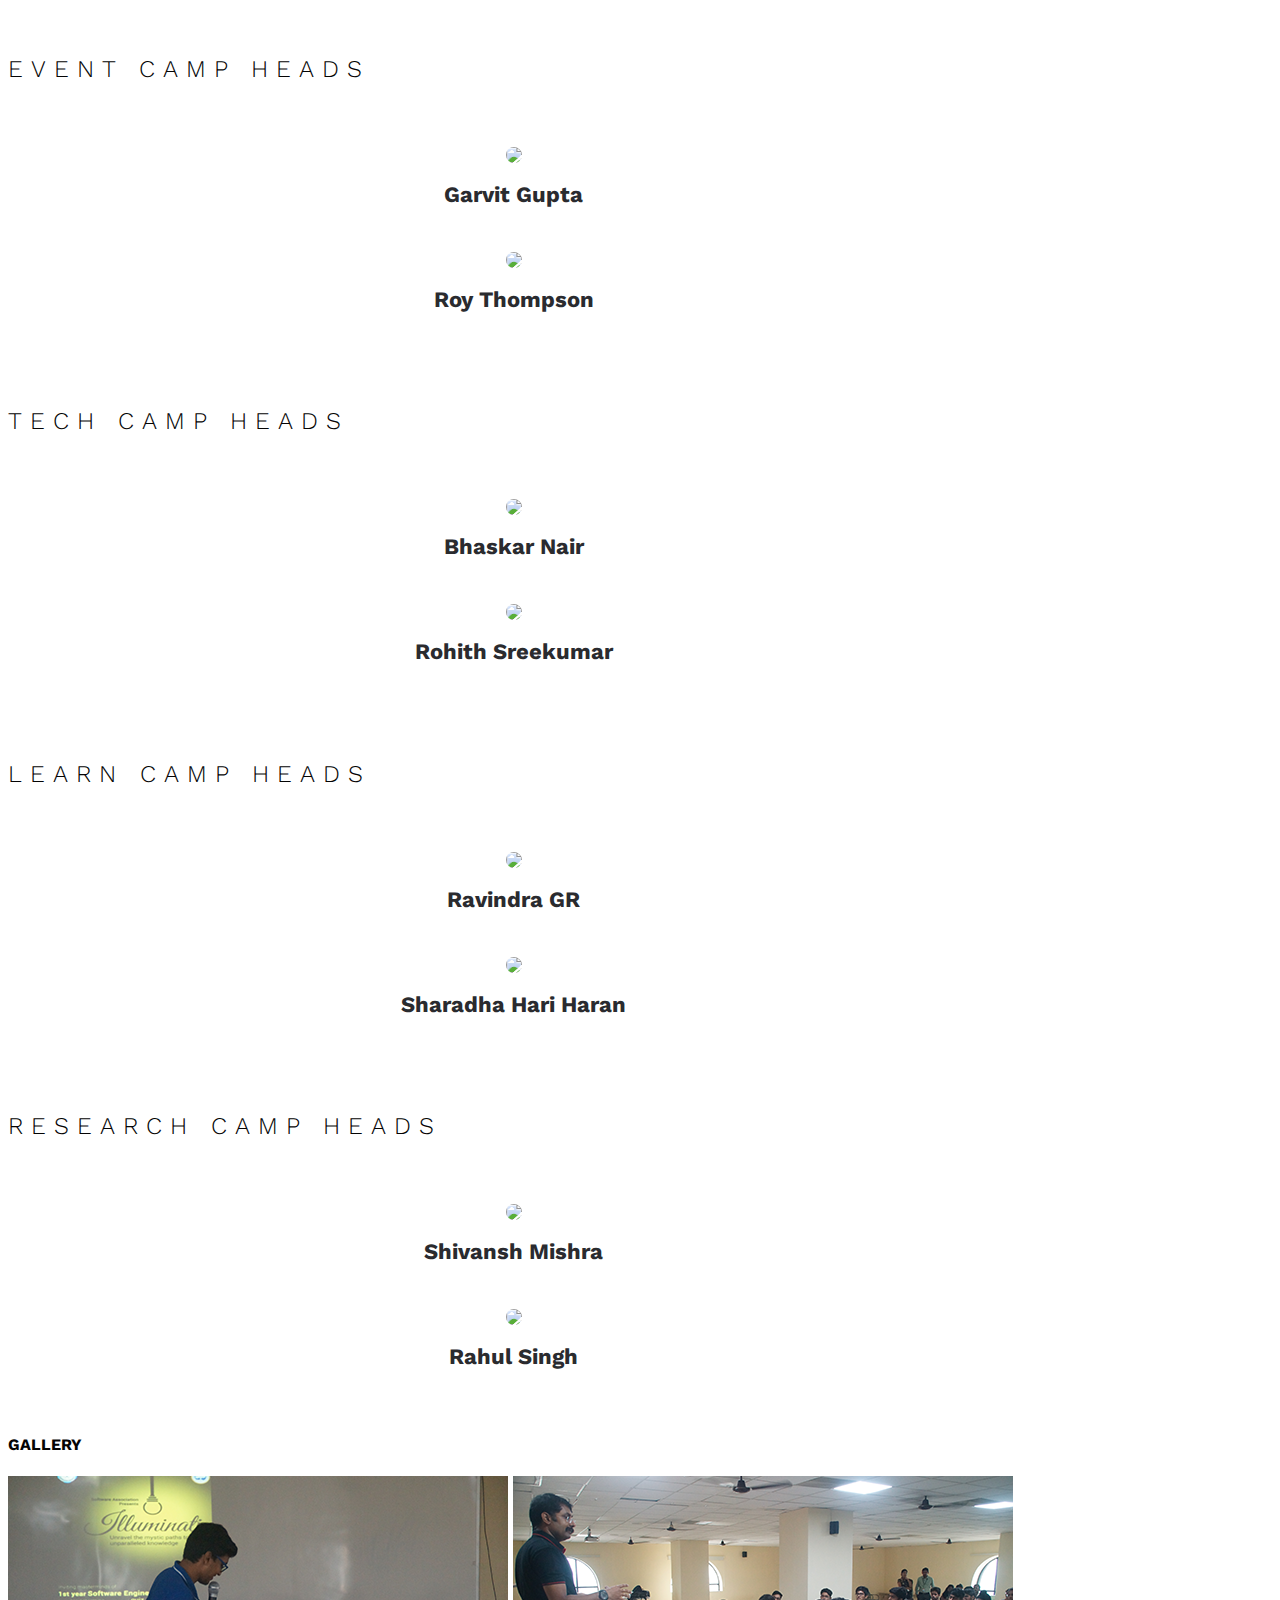
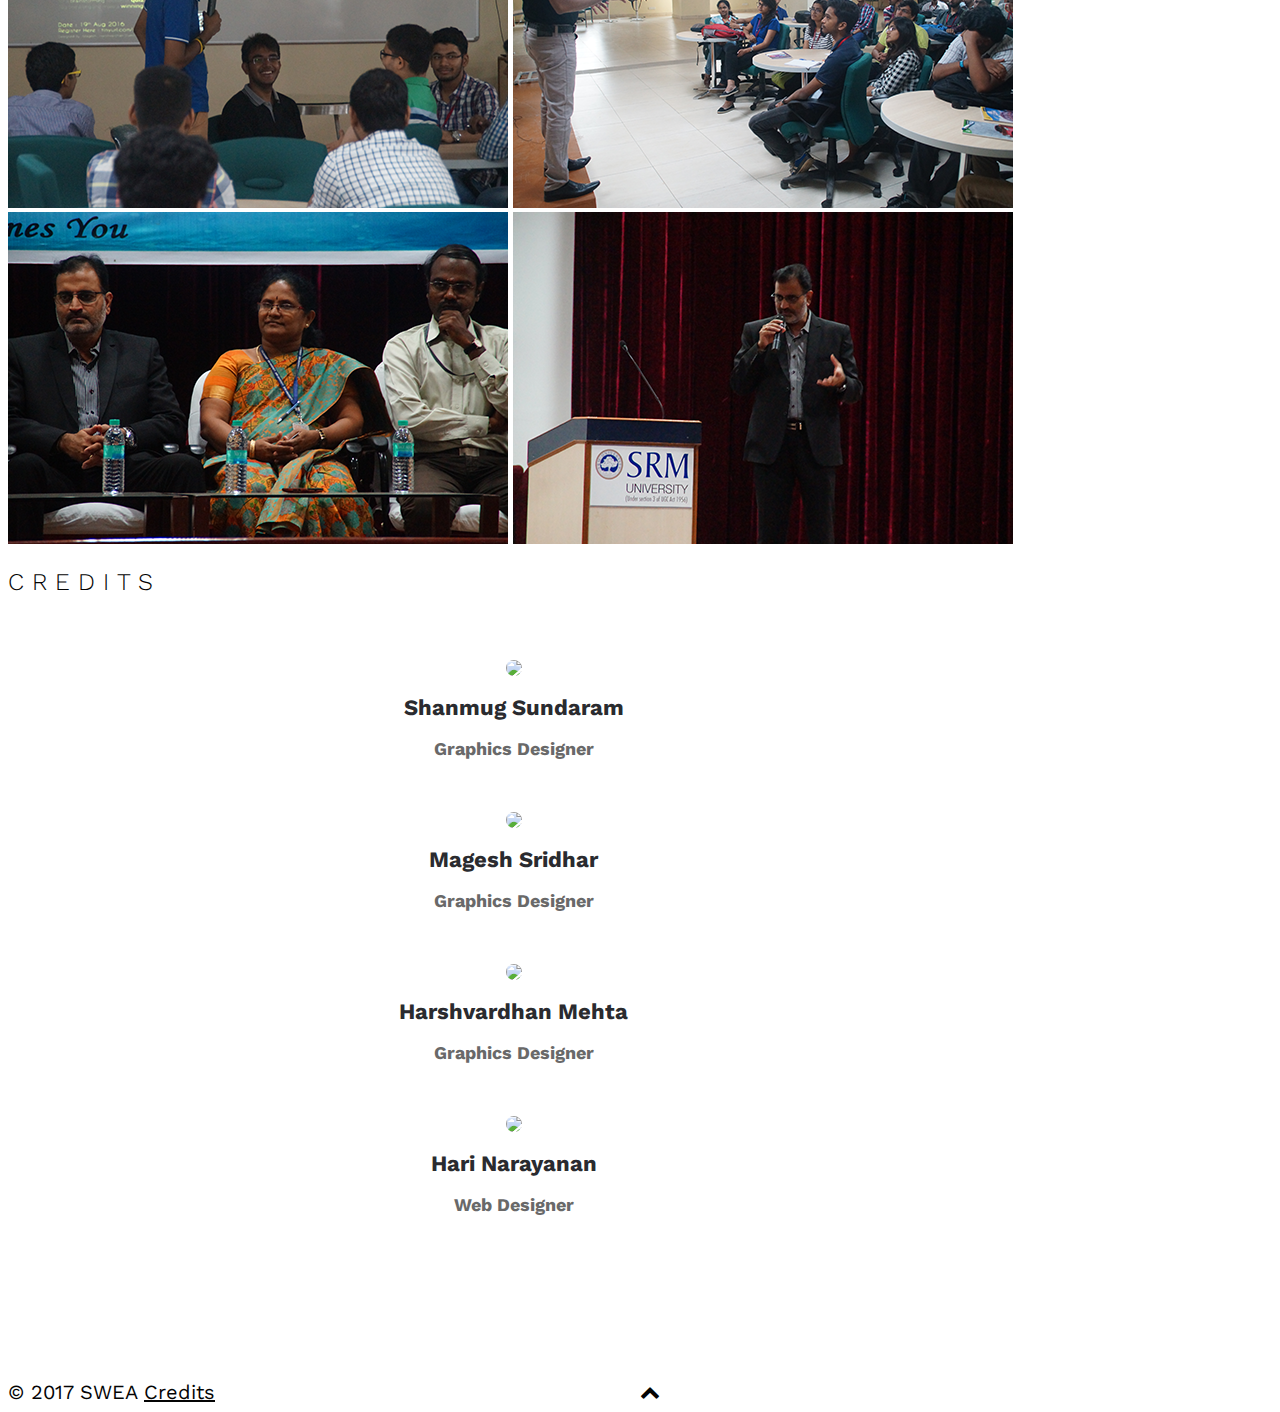
==== commit 8c6c8dd5: "Update index.html" ====
--- a/index.html
+++ b/index.html
@@ -24,7 +24,7 @@
 			<div class="nav-wrapper">
 				<div class="row">
 					<div class="col s12 l2">
-						<div class="brand-logo"><img class='wow zoomIn' width="100" height="100" src='./images/head.png'></div>
+						<div class="brand-logo"><img class='wow zoomIn' width="100" height="100" src='./images/swea.png'></div>
 						<a href="#" data-activates="mobile-demo" class="button-collapse"><i class="fa fa-bars"></i></a>
 					</div>
 					<div class="col s12 l10">
@@ -32,11 +32,8 @@
 							<li>
 								<a href="#home">Home</a>
 							</li>
-							<!--<li>
+							<li>
 								<a href="./CodeEnigma">CODE ENIGMA</a>
-							</li>-->
-							<li>
-								<a href="./illuminati">ILLUMINATI</a>
 							</li>
 							<li>
 								<a href="#about">About</a>
@@ -85,9 +82,9 @@
 		</div>
 
 		<section class="section scrollspy" id="about">
-			<!--	<div class="row center">
-				<a href="http://sweassociation.in/illuminati/#!/register"><span id="glitch">ILLUMINATI 3</span></a>
-			</div> -->
+			<div class="row center">
+				<a href="http://sweassociation.in/CodeEnigma/teams/#!/register"><span id="glitch">CODE ENIGMA</span></a>
+			</div>
 			<div class="container">
 				<div class="row">
 					<div class="col s12 center">
@@ -118,9 +115,7 @@
 			<div class="row wow rollIn">
 				<div class="col s6 center">
 					<br>
-					<h2 class="parallax_text">"STAY HUNGRY <br>STAY FOOLISH"<br>
-						<h3 style="color:black;">- Steve Jobs (CEO of Apple)</h3>
-					</h2>
+					<h2 class="parallax_text">"STAY HUNGRY <br>STAY FOOLISH"<br> <h3 style="color:black;">- Steve Jobs (CEO of Apple)</h3></h2>
 				</div>
 			</div>
 		</div>
@@ -175,9 +170,7 @@
 			<div class="parallax"><img src="images/parallax/ginni.jpg"></div>
 			<div class="row wow rollIn">
 				<div class="col s6 offset-s6 center">
-					<h2 class="parallax_text">"Growth and comfort do not coexist."<br>
-						<h3 style="color:black;">- Ginni Rometty (CEO of IBM)</h3>
-					</h2>
+					<h2 class="parallax_text">"Growth and comfort do not coexist."<br> <h3 style="color:black;">- Ginni Rometty (CEO of IBM)</h3></h2>
 				</div>
 			</div>
 		</div>
@@ -208,7 +201,7 @@
 									</div>
 									<div class="col s12 l6 wow slideInRight">
 										<div class="service-title">CODE ENIGMA</div>
-										<div class="service-description">Code Enigma is a coding and hackathon based competition. It's a 3 round competition in which the first two rounds are purely coding based and the last round is a full blown 20 hours hackathon.</div>
+										<div class="service-description">Code Enigma is a coding and hackathon based competition.It’s a 3 round competition in which the first two rounds are purely coding based and the last round is a full blown 20 hours’ hackathon.</div>
 									</div>
 								</div>
 							</div>
@@ -230,7 +223,7 @@
 									</div>
 									<div class="col s12 l6">
 										<div class="service-title">ILLUMINATI</div>
-										<div class="service-description">The group of people who are claimed to possess a special sense of englightenment, The group of people who are believed to make things in this world work, The group of people whose knowledge is unparalleled. A general knowledge quiz for the First Years.</div>
+										<div class="service-description">The group of people who are claimed to possess a special sense of englightenment, The group of people who are believed to make things in this world work, The group of people whose knowledge is unparalleled. A technical quiz for the First Years.</div>
 									</div>
 								</div>
 							</div>
@@ -254,9 +247,7 @@
 			<div class="parallax"><img src="images/parallax/bill.jpg"></div>
 			<div class="row wow rollIn">
 				<div class="col s6 center">
-					<h2 class="parallax_text">"If you can't make it good, at least make it look good."<br>
-						<h3 style="color:black;">- Bill Gates (Founder of Microsoft)</h3>
-					</h2>
+					<h2 class="parallax_text">"If you can't make it good, at least make it look good."<br> <h3 style="color:black;">- Bill Gates (Founder of Microsoft)</h3></h2>
 				</div>
 			</div>
 		</div>
@@ -312,17 +303,18 @@
 			<div class="row">
 				<div class="container">
 					<div class="row">
-						<h2>SWEA HEAD</h2>
+						<h2>SWEA HEADS</h2>
 						<div class="col m4 s12">
 							<div class="our-team">
 								<div class="pic">
-									<img src="https://graph.facebook.com/1106585299/picture?height=200&width=200&type=square" />
-									<ul class="social">
-										<li><a href="mailto:president@sweassociation.in"><i class="fa fa-envelope"></i></a></li>
-									</ul>
-								</div>
-								<div class="team-content">
-									<h3 class="title">Garvit Gupta</h3>
+									<img src="https://graph.facebook.com/1498613934/picture?height=200&width=200&type=square" />
+									<ul class="social">
+										<li><a href="https://www.facebook.com/rohitjmathew"><i class="fa fa-facebook"></i></a></li>
+										<li><a href="tel:9791492506"><i class="fa fa-phone"></i></a></li>
+									</ul>
+								</div>
+								<div class="team-content">
+									<h3 class="title">Rohit Mathew</h3>
 									<span class="post">President</span>
 								</div>
 							</div>
@@ -330,13 +322,14 @@
 						<div class="col m4 s12">
 							<div class="our-team">
 								<div class="pic">
-									<img src="https://graph.facebook.com/100002665401883/picture?height=200&width=200&type=square" />
-									<ul class="social">
-										<li><a href="mailto:secretary@sweassociation.in"><i class="fa fa-envelope"></i></a></li>
-									</ul>
-								</div>
-								<div class="team-content">
-									<h3 class="title">Aksharan M Kumar</h3>
+									<img src="https://graph.facebook.com/100008799428300/picture?height=200&width=200&type=square" />
+									<ul class="social">
+										<li><a href="https://www.facebook.com/Ashrithaisme"><i class="fa fa-facebook"></i></a></li>
+										<li><a href="tel:9600579916"><i class="fa fa-phone"></i></a></li>
+									</ul>
+								</div>
+								<div class="team-content">
+									<h3 class="title">Ashritha Setlur</h3>
 									<span class="post">Secretary</span>
 								</div>
 							</div>
@@ -346,11 +339,12 @@
 								<div class="pic">
 									<img src="https://graph.facebook.com/100008324115401/picture?height=200&width=200&type=square" />
 									<ul class="social">
-										<li><a href="mailto:secretary@sweassociation.in"><i class="fa fa-envelope"></i></a></li>
-									</ul>
-								</div>
-								<div class="team-content">
-									<h3 class="title">Yagnesh Chawhan</h3>
+										<li><a href="https://www.facebook.com/100008324115401"><i class="fa fa-facebook"></i></a></li>
+										<li><a href="tel:"><i class="fa fa-phone"></i></a></li>
+									</ul>
+								</div>
+								<div class="team-content">
+									<h3 class="title">Pavamana Bhat</h3>
 									<span class="post">Treasurer</span>
 								</div>
 							</div>
@@ -358,17 +352,18 @@
 					</div>
 					<div class="divider"></div>
 					<div class="row">
-						<h2>Events Camp HEAD</h2>
+						<h2>Event Camp HEADS</h2>
 						<div class="col m4 s12 offset-m2">
 							<div class="our-team">
 								<div class="pic">
 									<img src="https://graph.facebook.com/1106585299/picture?height=200&width=200&type=square" />
 									<ul class="social">
-										<li><a href="mailto:events@sweassociation.in"><i class="fa fa-envelope"></i></a></li>
-									</ul>
-								</div>
-								<div class="team-content">
-									<h3 class="title">Shashank Sahay</h3>
+										<li><a href="https://www.facebook.com/garvitg"><i class="fa fa-facebook"></i></a></li>
+										<li><a href="tel:9566218863"><i class="fa fa-phone"></i></a></li>
+									</ul>
+								</div>
+								<div class="team-content">
+									<h3 class="title">Garvit Gupta</h3>
 								</div>
 							</div>
 						</div>
@@ -377,7 +372,8 @@
 								<div class="pic">
 									<img src="https://graph.facebook.com/1304078306/picture?height=200&width=200&type=square" />
 									<ul class="social">
-										<li><a href="mailto:events@sweassociation.in"><i class="fa fa-envelope"></i></a></li>
+										<li><a href="https://www.facebook.com/RoyCoolDude"><i class="fa fa-facebook"></i></a></li>
+										<li><a href="tel:"><i class="fa fa-phone"></i></a></li>
 									</ul>
 								</div>
 								<div class="team-content">
@@ -388,13 +384,14 @@
 					</div>
 					<div class="divider"></div>
 					<div class="row">
-						<h2>Tech Camp HEAD</h2>
+						<h2>Tech Camp HEADS</h2>
 						<div class="col m4 s12 offset-m2">
 							<div class="our-team">
 								<div class="pic">
-									<img src="https://i.imgur.com/oHwsgH7.jpg" width="200" height="200" />
-									<ul class="social">
-										<li><a href="mailto:tech@sweassociation.in"><i class="fa fa-envelope"></i></a></li>
+									<img src="https://graph.facebook.com/100000976653761/picture?height=200&width=200&type=square" />
+									<ul class="social">
+										<li><a href="https://www.facebook.com/bhaskar.nair2"><i class="fa fa-facebook"></i></a></li>
+										<li><a href="tel:7358331582"><i class="fa fa-phone"></i></a></li>
 									</ul>
 								</div>
 								<div class="team-content">
@@ -407,28 +404,30 @@
 								<div class="pic">
 									<img src="https://graph.facebook.com/100001264134389/picture?height=200&width=200&type=square" />
 									<ul class="social">
-										<li><a href="mailto:tech@sweassociation.in"><i class="fa fa-envelope"></i></a></li>
-									</ul>
-								</div>
-								<div class="team-content">
-									<h3 class="title">Hari Narayanan S</h3>
+										<li><a href="https://www.facebook.com/rohith.sreekumar.1"><i class="fa fa-facebook"></i></a></li>
+										<li><a href="tel:8754518070"><i class="fa fa-phone"></i></a></li>
+									</ul>
+								</div>
+								<div class="team-content">
+									<h3 class="title">Rohith Sreekumar</h3>
 								</div>
 							</div>
 						</div>
 					</div>
 					<div class="divider"></div>
 					<div class="row">
-						<h2>Learn Camp HEAD</h2>
+						<h2>Learn Camp HEADS</h2>
 						<div class="col m4 s12 offset-m2">
 							<div class="our-team">
 								<div class="pic">
 									<img src="https://graph.facebook.com/100003794652285/picture?height=200&width=200&type=square" />
 									<ul class="social">
-										<li><a href="mailto:learn@sweassociation.in"><i class="fa fa-envelope"></i></a></li>
-									</ul>
-								</div>
-								<div class="team-content">
-									<h3 class="title">Vemu Sri Harshita</h3>
+										<li><a href="https://www.facebook.com/ravindra.guntaka"><i class="fa fa-facebook"></i></a></li>
+										<li><a href="tel:9790468636"><i class="fa fa-phone"></i></a></li>
+									</ul>
+								</div>
+								<div class="team-content">
+									<h3 class="title">Ravindra GR</h3>
 								</div>
 							</div>
 						</div>
@@ -437,28 +436,30 @@
 								<div class="pic">
 									<img src="https://graph.facebook.com/100001053193770/picture?height=200&width=200&type=square" />
 									<ul class="social">
-										<li><a href="mailto:learn@sweassociation.in"><i class="fa fa-envelope"></i></a></li>
-									</ul>
-								</div>
-								<div class="team-content">
-									<h3 class="title">Tarini Sood</h3>
+										<li><a href="https://www.facebook.com/charu.hari.7"><i class="fa fa-facebook"></i></a></li>
+										<li><a href="tel:9790468636"><i class="fa fa-phone"></i></a></li>
+									</ul>
+								</div>
+								<div class="team-content">
+									<h3 class="title">Sharadha Hari Haran</h3>
 								</div>
 							</div>
 						</div>
 					</div>
 					<div class="divider"></div>
 					<div class="row">
-						<h2>Research Camp HEAD</h2>
+						<h2>Research Camp HEADS</h2>
 						<div class="col m4 s12 offset-m2">
 							<div class="our-team">
 								<div class="pic">
 									<img src="https://graph.facebook.com/100002057957043/picture?height=200&width=200&type=square" />
 									<ul class="social">
-										<li><a href="mailto:research@sweassociation.in"><i class="fa fa-envelope"></i></a></li>
-									</ul>
-								</div>
-								<div class="team-content">
-									<h3 class="title">Simmar Chadda</h3>
+										<li><a href="https://www.facebook.com/shivansh.mishra.3154"><i class="fa fa-facebook"></i></a></li>
+										<li><a href="tel:9790468636"><i class="fa fa-phone"></i></a></li>
+									</ul>
+								</div>
+								<div class="team-content">
+									<h3 class="title">Shivansh Mishra</h3>
 								</div>
 							</div>
 						</div>
@@ -467,118 +468,12 @@
 								<div class="pic">
 									<img src="https://graph.facebook.com/1655700496/picture?height=200&width=200&type=square" />
 									<ul class="social">
-										<li><a href="mailto:research@sweassociation.in"><i class="fa fa-envelope"></i></a></li>
-									</ul>
-								</div>
-								<div class="team-content">
-									<h3 class="title">Kevin Bobby</h3>
-								</div>
-							</div>
-						</div>
-					</div>
-					<div class="divider"></div>
-					<div class="row">
-						<h2>Public Relations</h2>
-						<div class="col m4 s12 offset-m2">
-							<div class="our-team">
-								<div class="pic">
-									<img src="https://graph.facebook.com/100002057957043/picture?height=200&width=200&type=square" />
-									<ul class="social">
-										<li><a href="mailto:pr@sweassociation.in"><i class="fa fa-envelope"></i></a></li>
-									</ul>
-								</div>
-								<div class="team-content">
-									<h3 class="title">Harshvardhan Shah</h3>
-								</div>
-							</div>
-						</div>
-						<div class="col m4 s12">
-							<div class="our-team">
-								<div class="pic">
-									<img src="https://graph.facebook.com/1655700496/picture?height=200&width=200&type=square" />
-									<ul class="social">
-										<li><a href="mailto:pr@sweassociation.in"><i class="fa fa-envelope"></i></a></li>
-									</ul>
-								</div>
-								<div class="team-content">
-									<h3 class="title">Keerana Madan</h3>
-								</div>
-							</div>
-						</div>
-					</div>
-					<div class="divider"></div>
-					<div class="row">
-						<h2>Creatives Team HEAD</h2>
-						<div class="col m4 s12 offset-m4">
-							<div class="our-team">
-								<div class="pic">
-									<img src="https://graph.facebook.com/100002057957043/picture?height=200&width=200&type=square" />
-									<ul class="social">
-										<li><a href="mailto:creatives@sweassociation.in"><i class="fa fa-envelope"></i></a></li>
-									</ul>
-								</div>
-								<div class="team-content">
-									<h3 class="title">Harshvardhan Mehta</h3>
-								</div>
-							</div>
-						</div>
-					</div>
-					<div class="divider"></div>
-					<div class="row">
-						<h2>Content Team HEAD</h2>
-						<div class="col m4 s12 offset-m2">
-							<div class="our-team">
-								<div class="pic">
-									<img src="https://graph.facebook.com/100002057957043/picture?height=200&width=200&type=square" />
-									<ul class="social">
-										<li><a href="mailto:content@sweassociation.in"><i class="fa fa-envelope"></i></a></li>
-									</ul>
-								</div>
-								<div class="team-content">
-									<h3 class="title">Vijayalakshmi Girijala</h3>
-								</div>
-							</div>
-						</div>
-						<div class="col m4 s12">
-							<div class="our-team">
-								<div class="pic">
-									<img src="https://graph.facebook.com/1655700496/picture?height=200&width=200&type=square" />
-									<ul class="social">
-										<li><a href="mailto:content@sweassociation.in"><i class="fa fa-envelope"></i></a></li>
-									</ul>
-								</div>
-								<div class="team-content">
-									<h3 class="title">Keval Bavishi</h3>
-								</div>
-							</div>
-						</div>
-					</div>
-					<div class="divider"></div>
-					<div class="row">
-						<h2>Sponsorship Team HEAD</h2>
-						<div class="col m4 s12 offset-m2">
-							<div class="our-team">
-								<div class="pic">
-									<img src="https://graph.facebook.com/100002057957043/picture?height=200&width=200&type=square" />
-									<ul class="social">
-										<li><a href="mailto:sponsorship@sweassociation.in"><i class="fa fa-envelope"></i></a></li>
-									</ul>
-								</div>
-								<div class="team-content">
-									<h3 class="title">Aditya Tiwari</h3>
-								</div>
-							</div>
-						</div>
-						<div class="col m4 s12">
-							<div class="our-team">
-								<div class="pic">
-									<img src="https://graph.facebook.com/1655700496/picture?height=200&width=200&type=square" />
-									<ul class="social">
-										<li><a href="mailto:sponsorship@sweassociation.in"><i class="fa fa-envelope"></i></a></li>
-									</ul>
-								</div>
-								<div class="team-content">
-									<h3 class="title">Dev Krishna Lamba</h3>
+										<li><a href="https://www.facebook.com/rjrahul.2406"><i class="fa fa-facebook"></i></a></li>
+										<li><a href="tel:9841245766"><i class="fa fa-phone"></i></a></li>
+									</ul>
+								</div>
+								<div class="team-content">
+									<h3 class="title">Rahul Singh</h3>
 								</div>
 							</div>
 						</div>
@@ -680,7 +575,7 @@
 		<div class="footer-copyright">
 			<a class="back-to-top btn-floating btn-large waves-effect waves-light red" href="#home"><i class="fa fa-chevron-up"></i></a>
 			<div class="container black-text">
-				&#9400; 2017 SWEA
+				© 2017 SWEA
 				<a class="red-text text-accent-3 right" href="#credits">Credits</a>
 			</div>
 		</div>
@@ -699,7 +594,7 @@
 	<script src="./libs/slider/ideal-image-slider.min.js"></script>
 	<script src="./libs/particlejs/config.js"></script>
 	<script src="./js/script.js"></script>
-	<script src="https://maps.googleapis.com/maps/api/js?key=AIzaSyCxE2--y5YaBFC2P_t5Xjh5rWiS3XQEhrY"></script>
+	<script src="https://maps.googleapis.com/maps/api/js?key=AIzaSyDv0wmU8z1ezqxfeH5_wYNtmQ-P7Xl41bU"></script>
 	<script src="./js/gmaps.js"></script>
 </body>
 
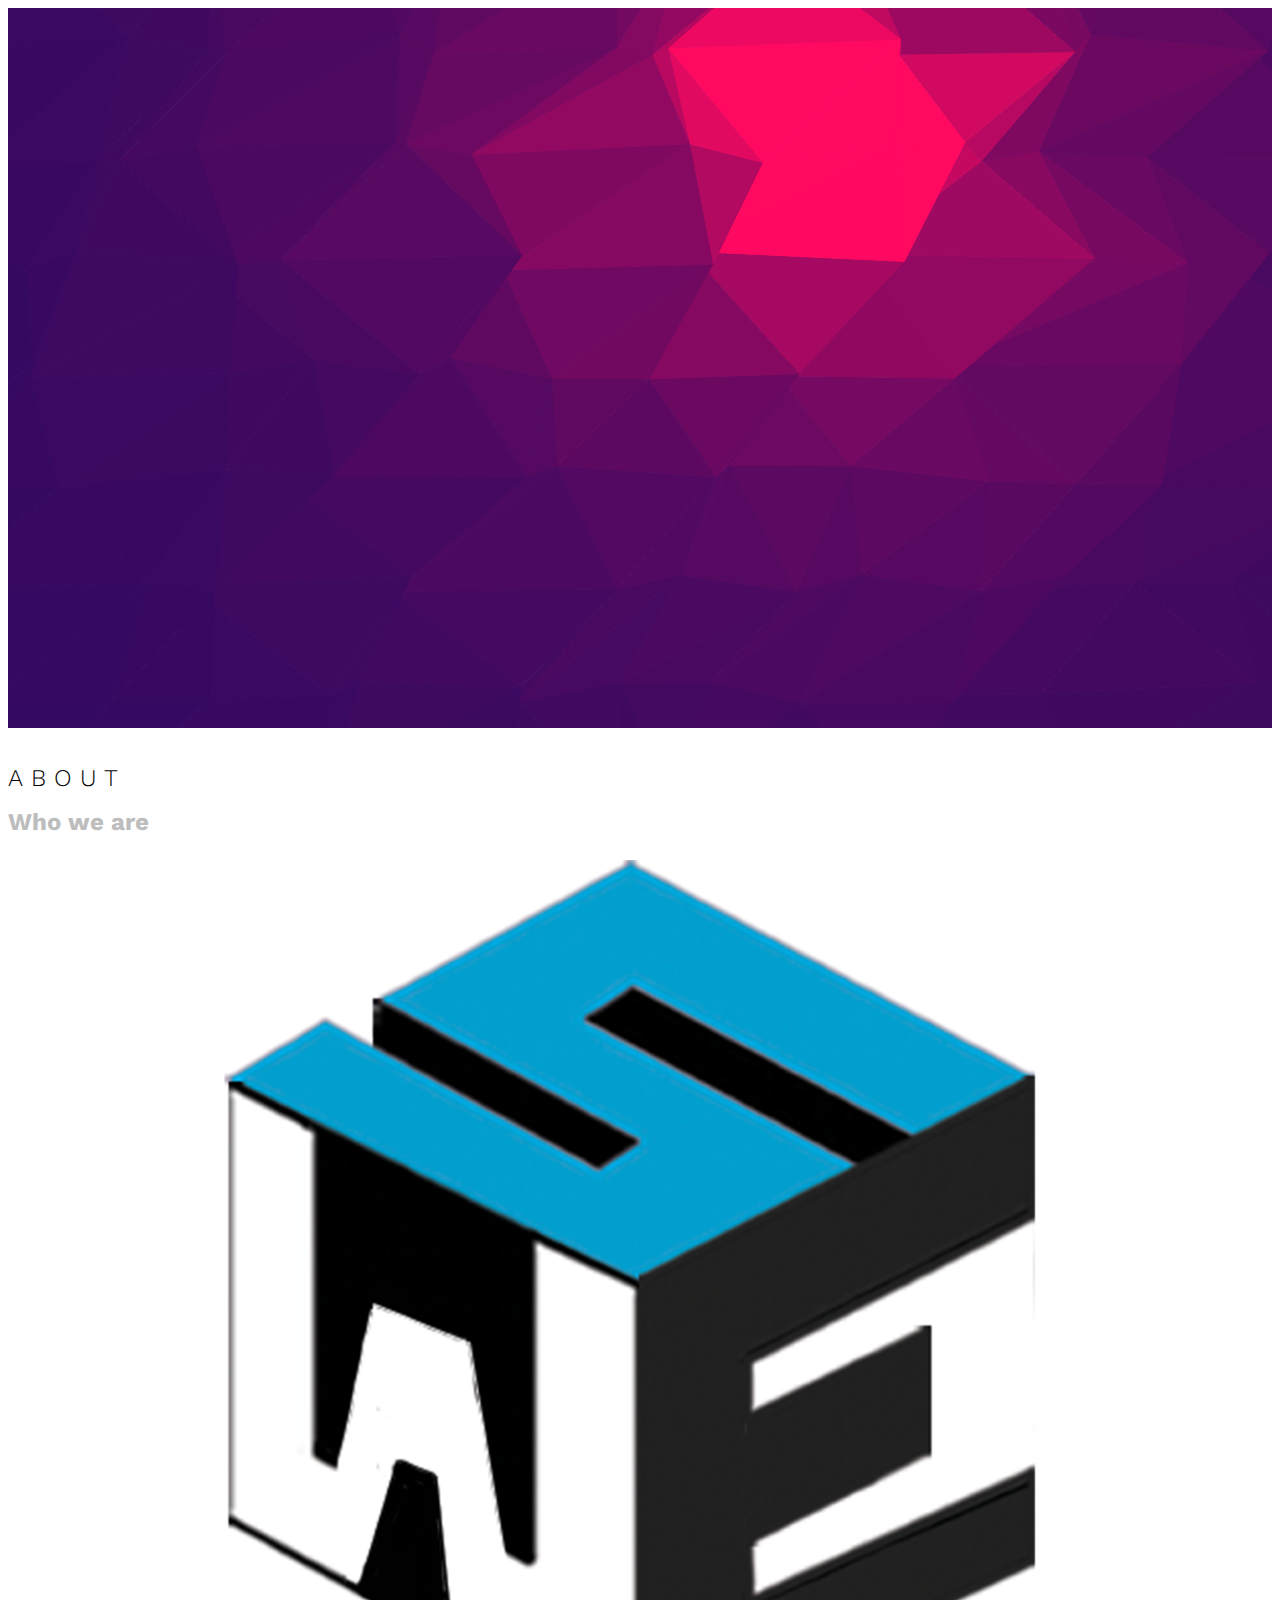
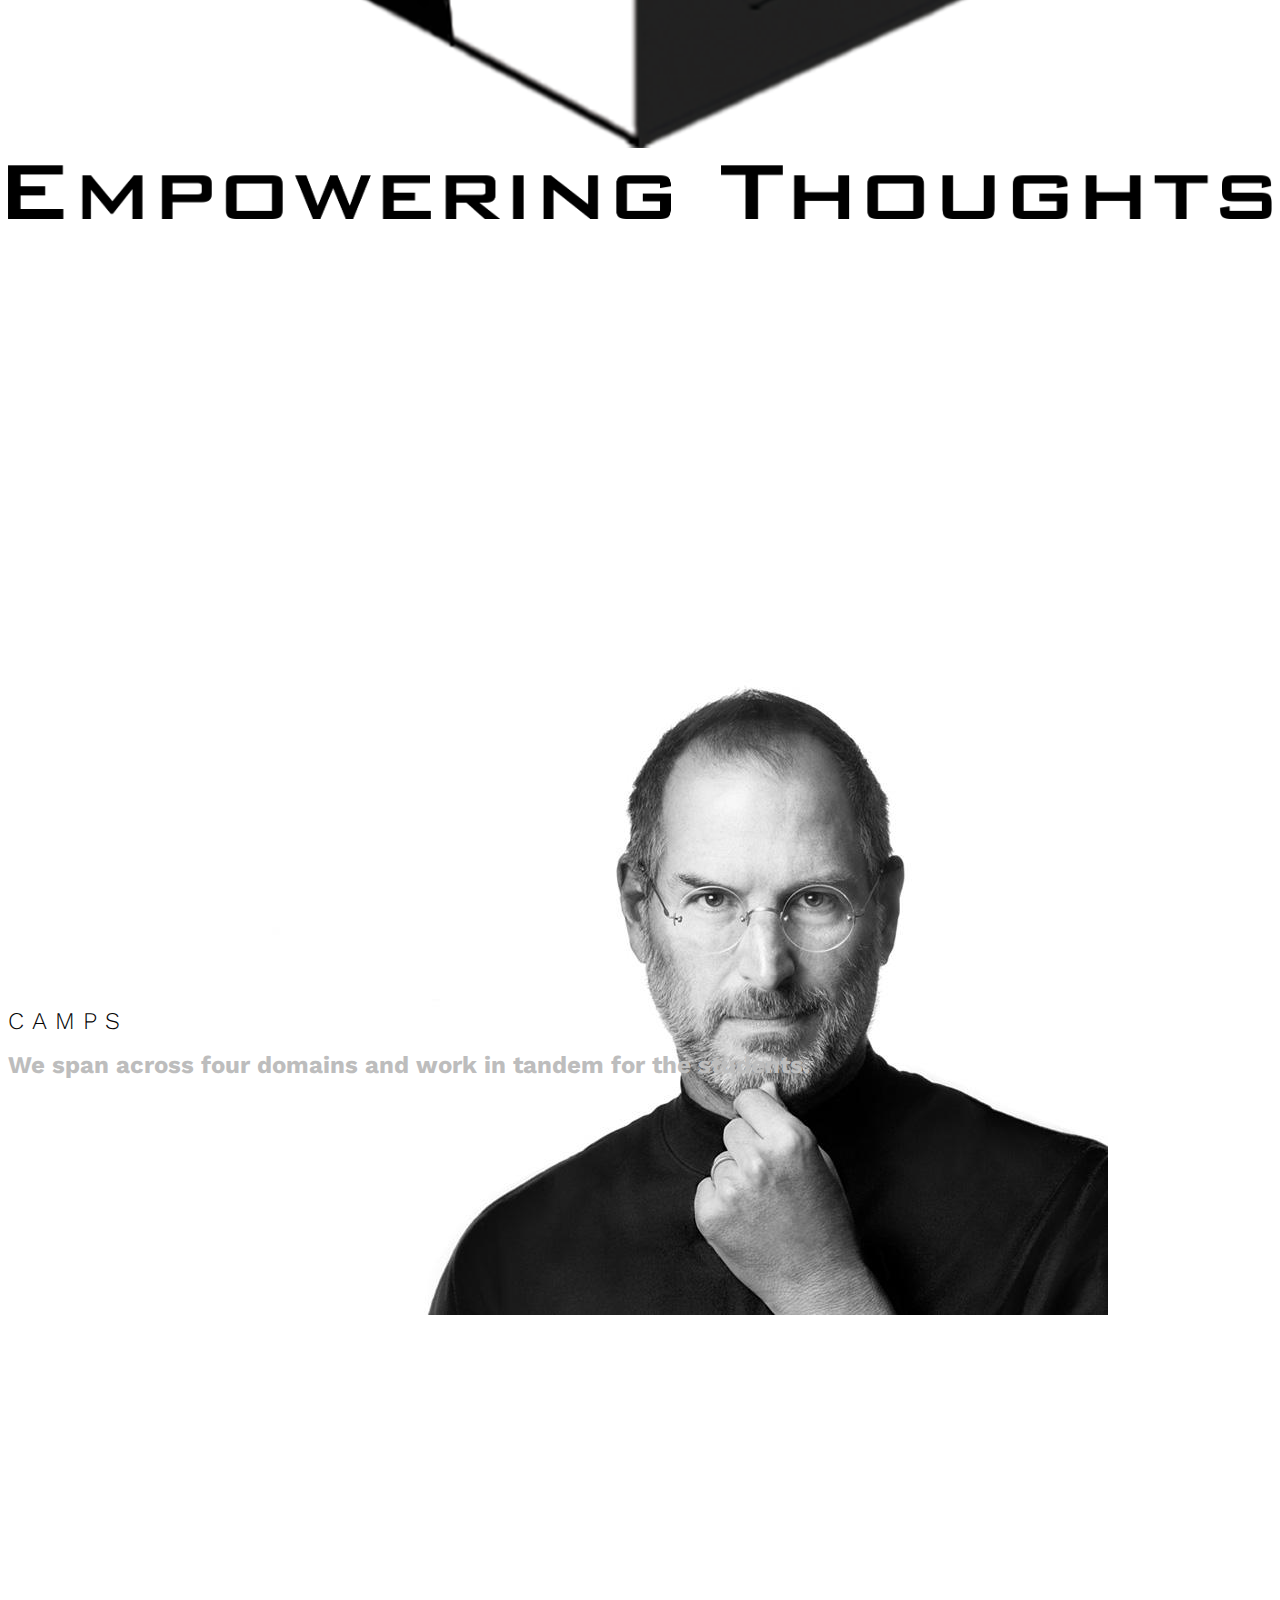
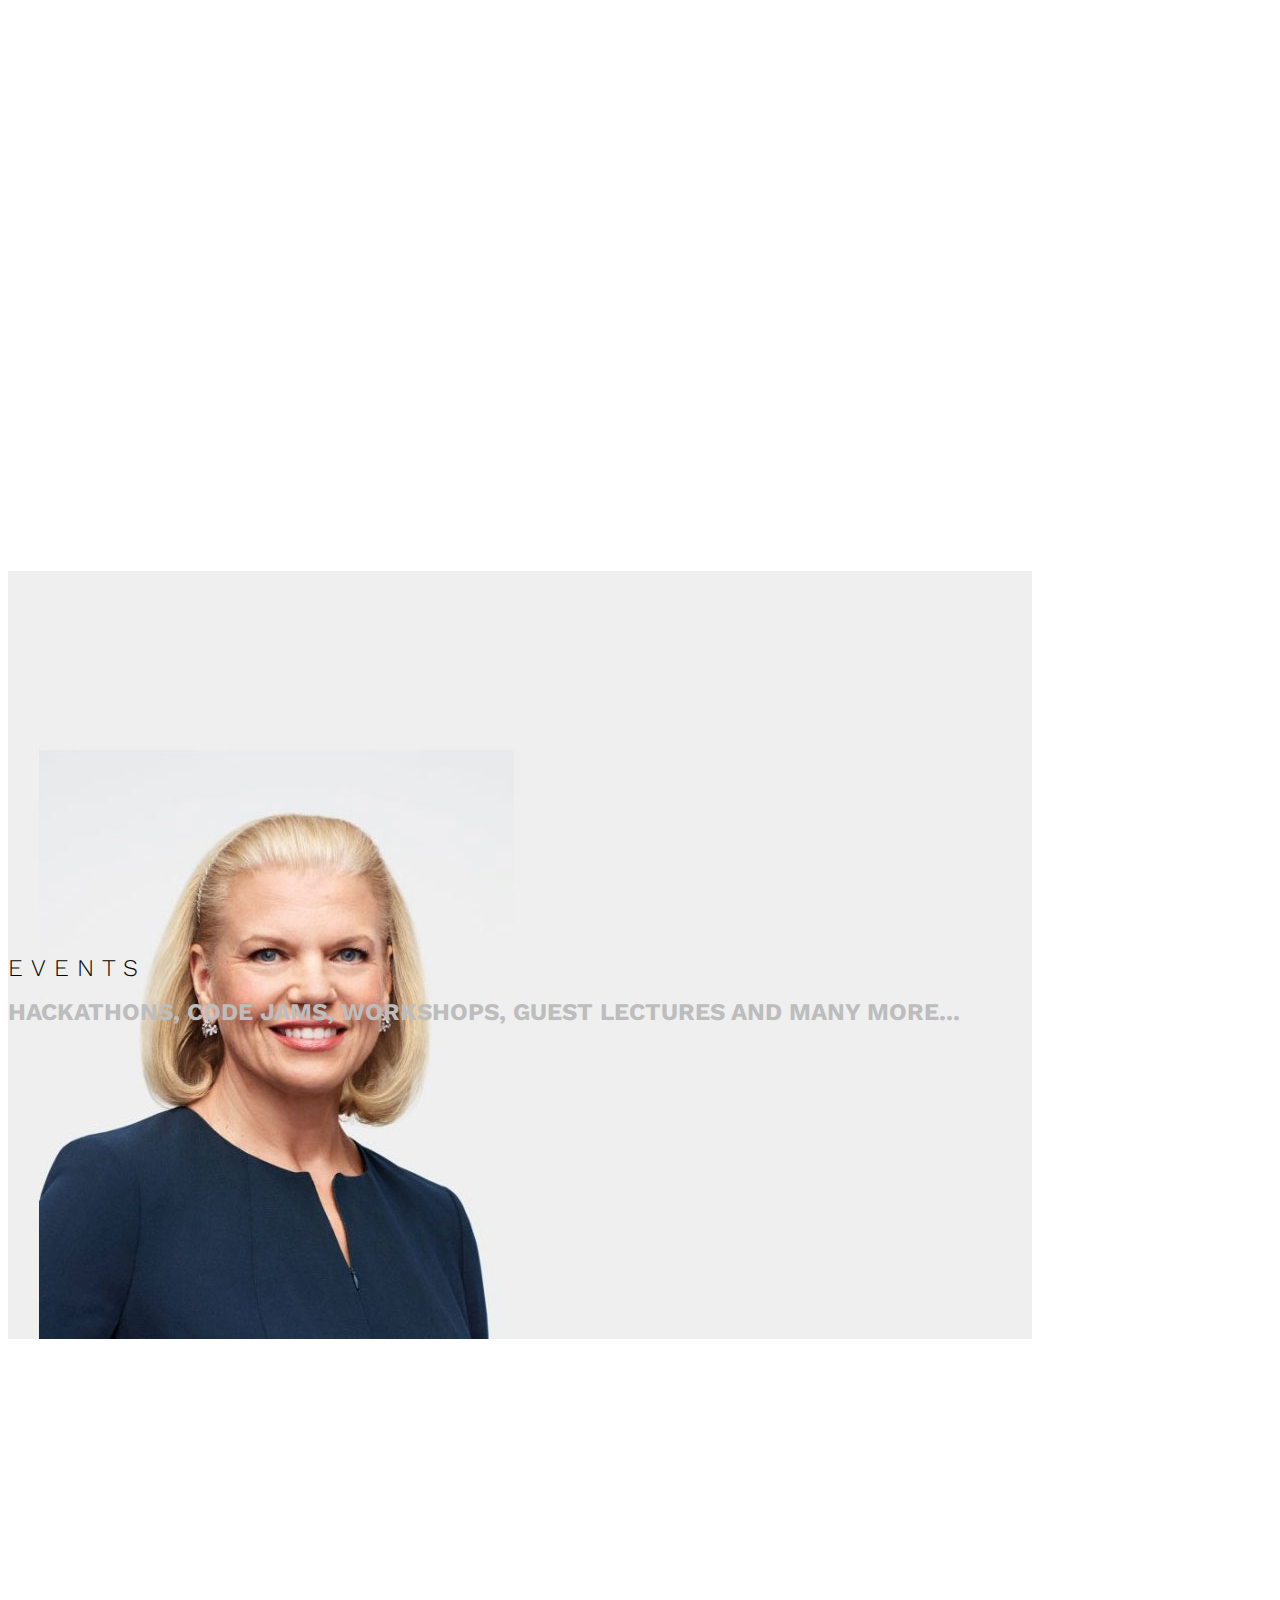
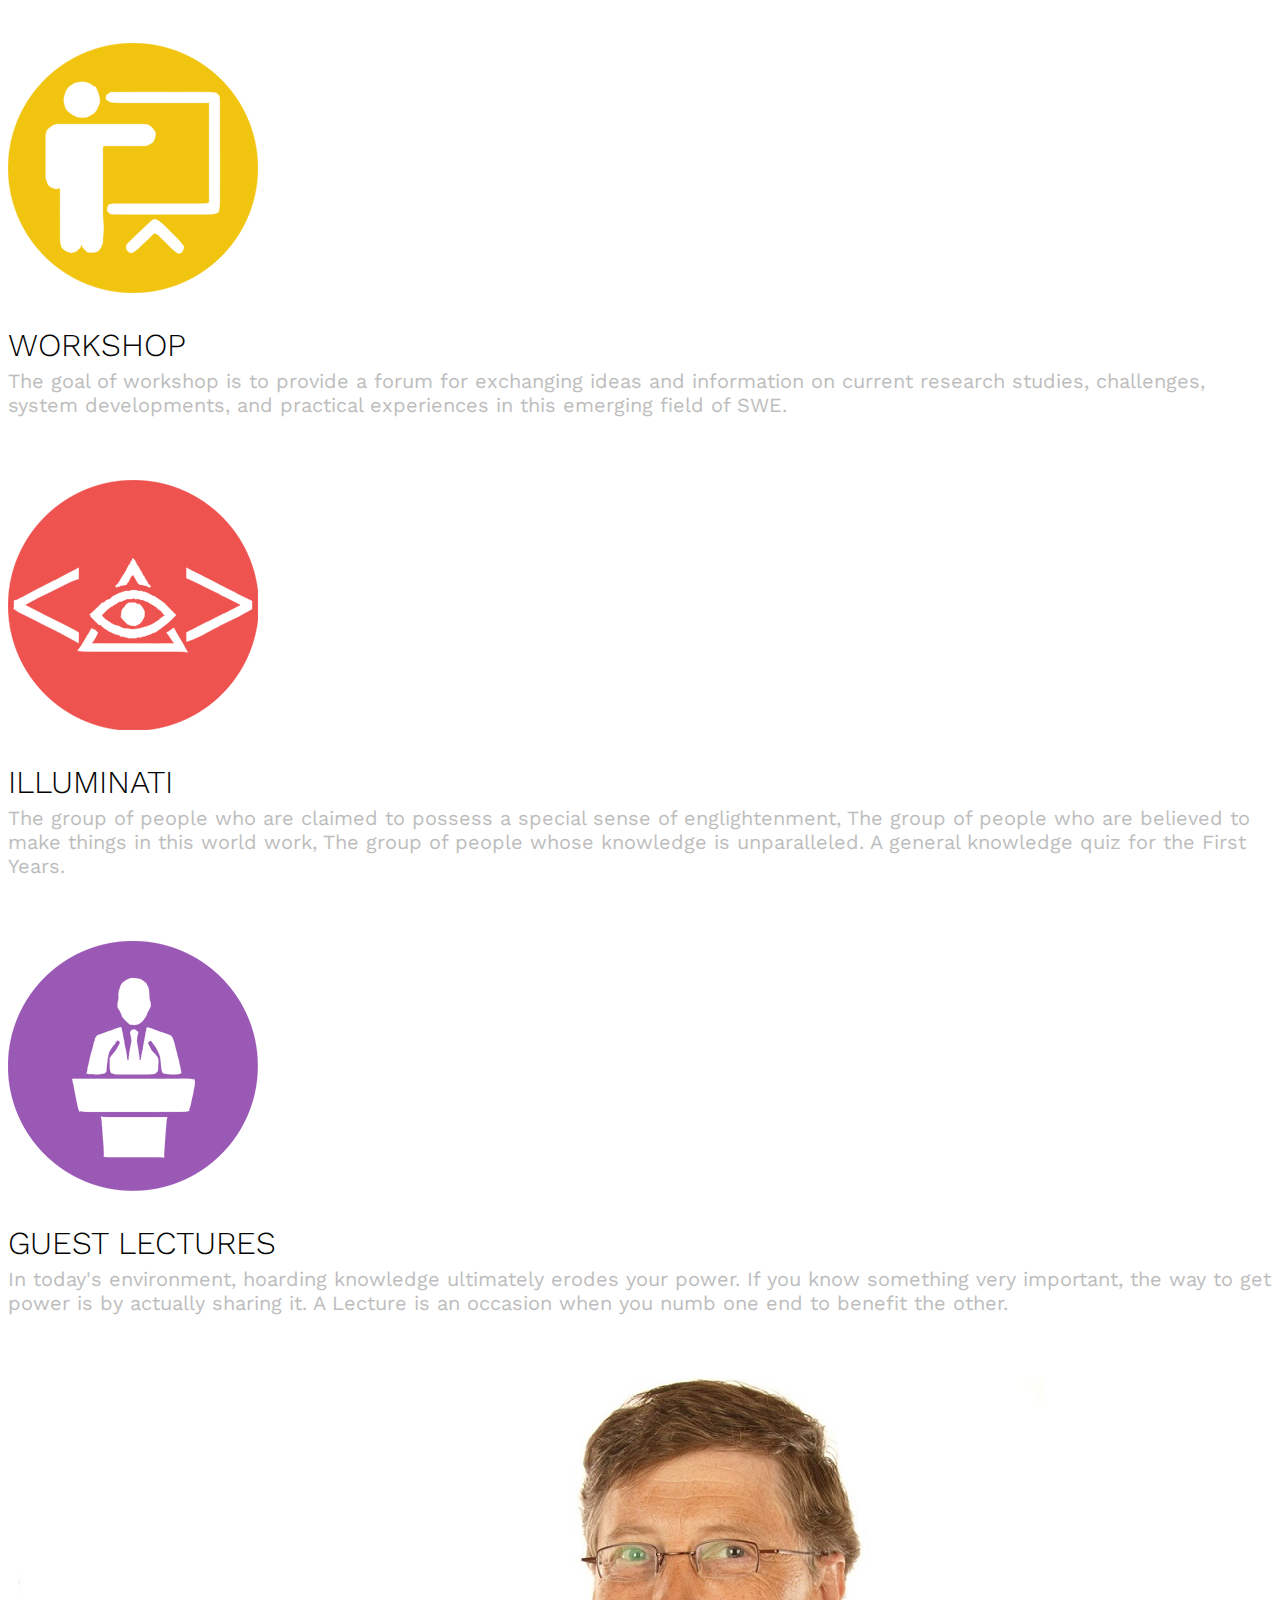
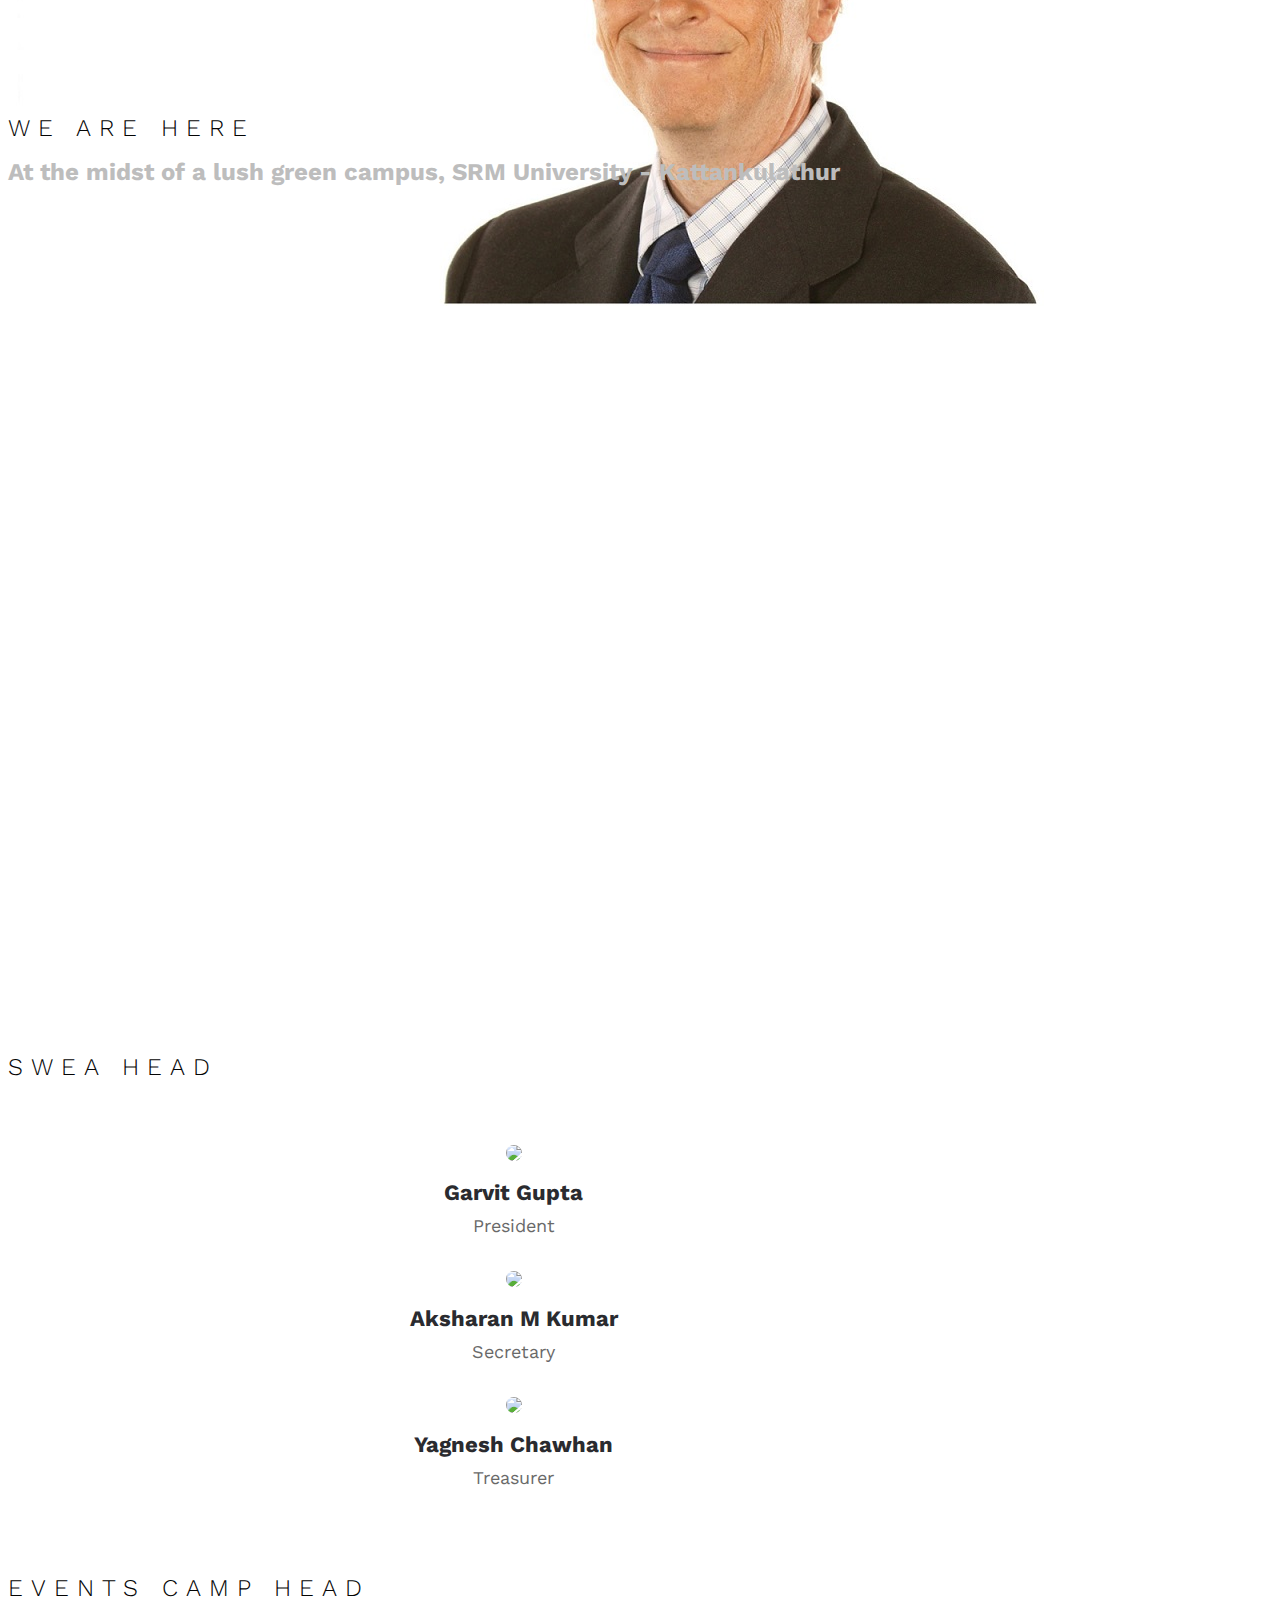
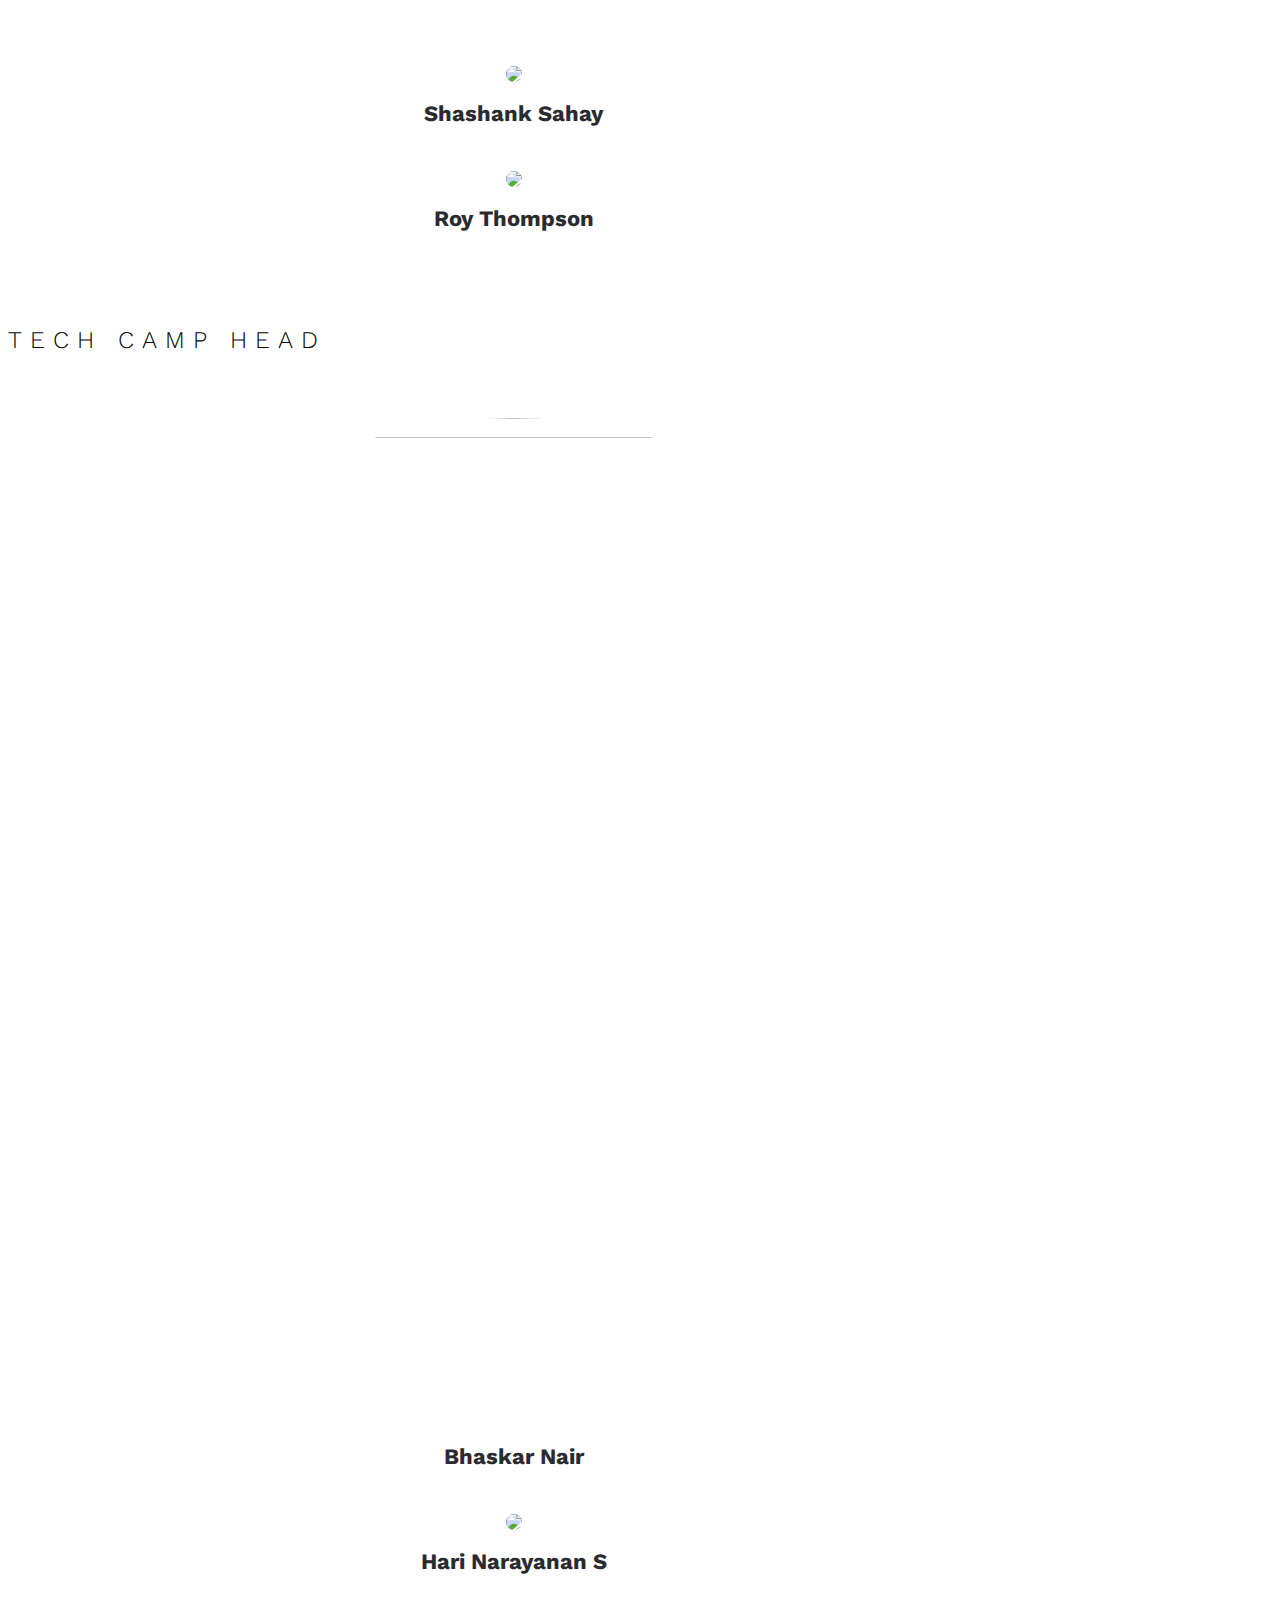
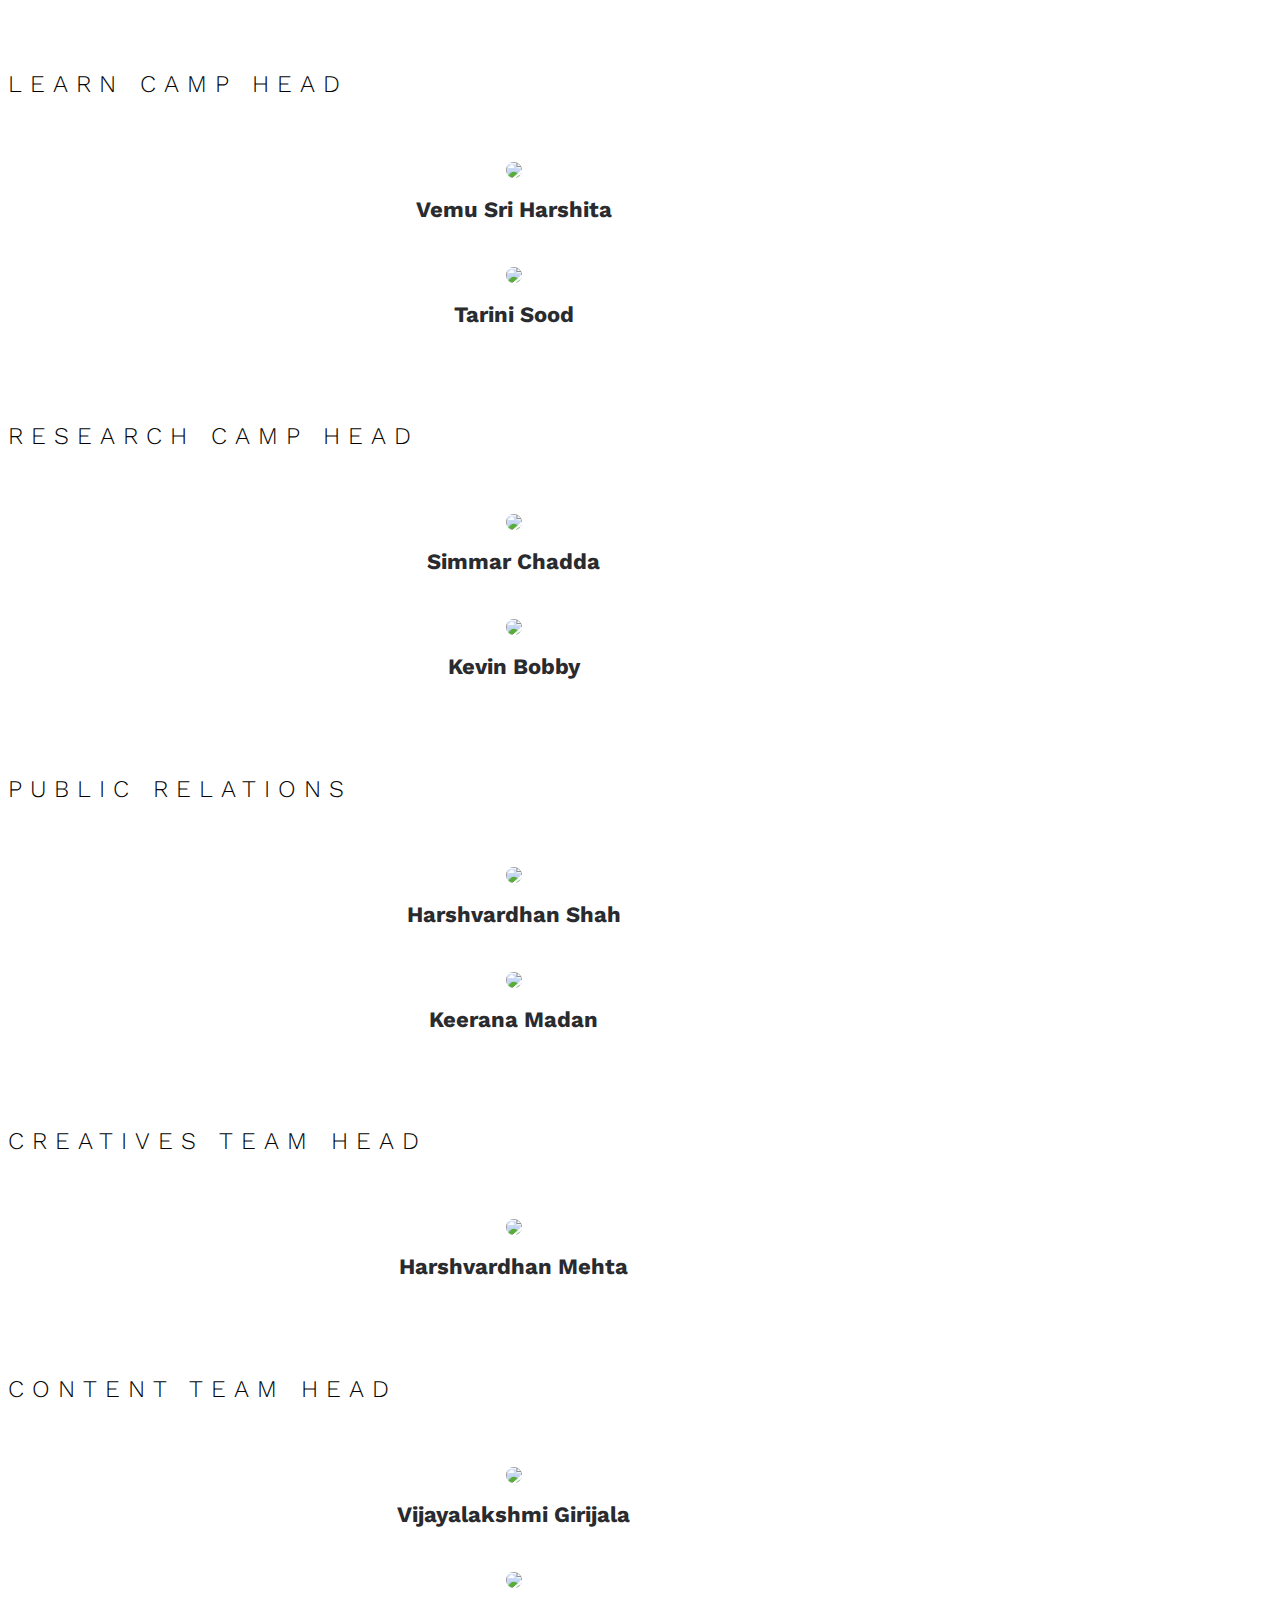
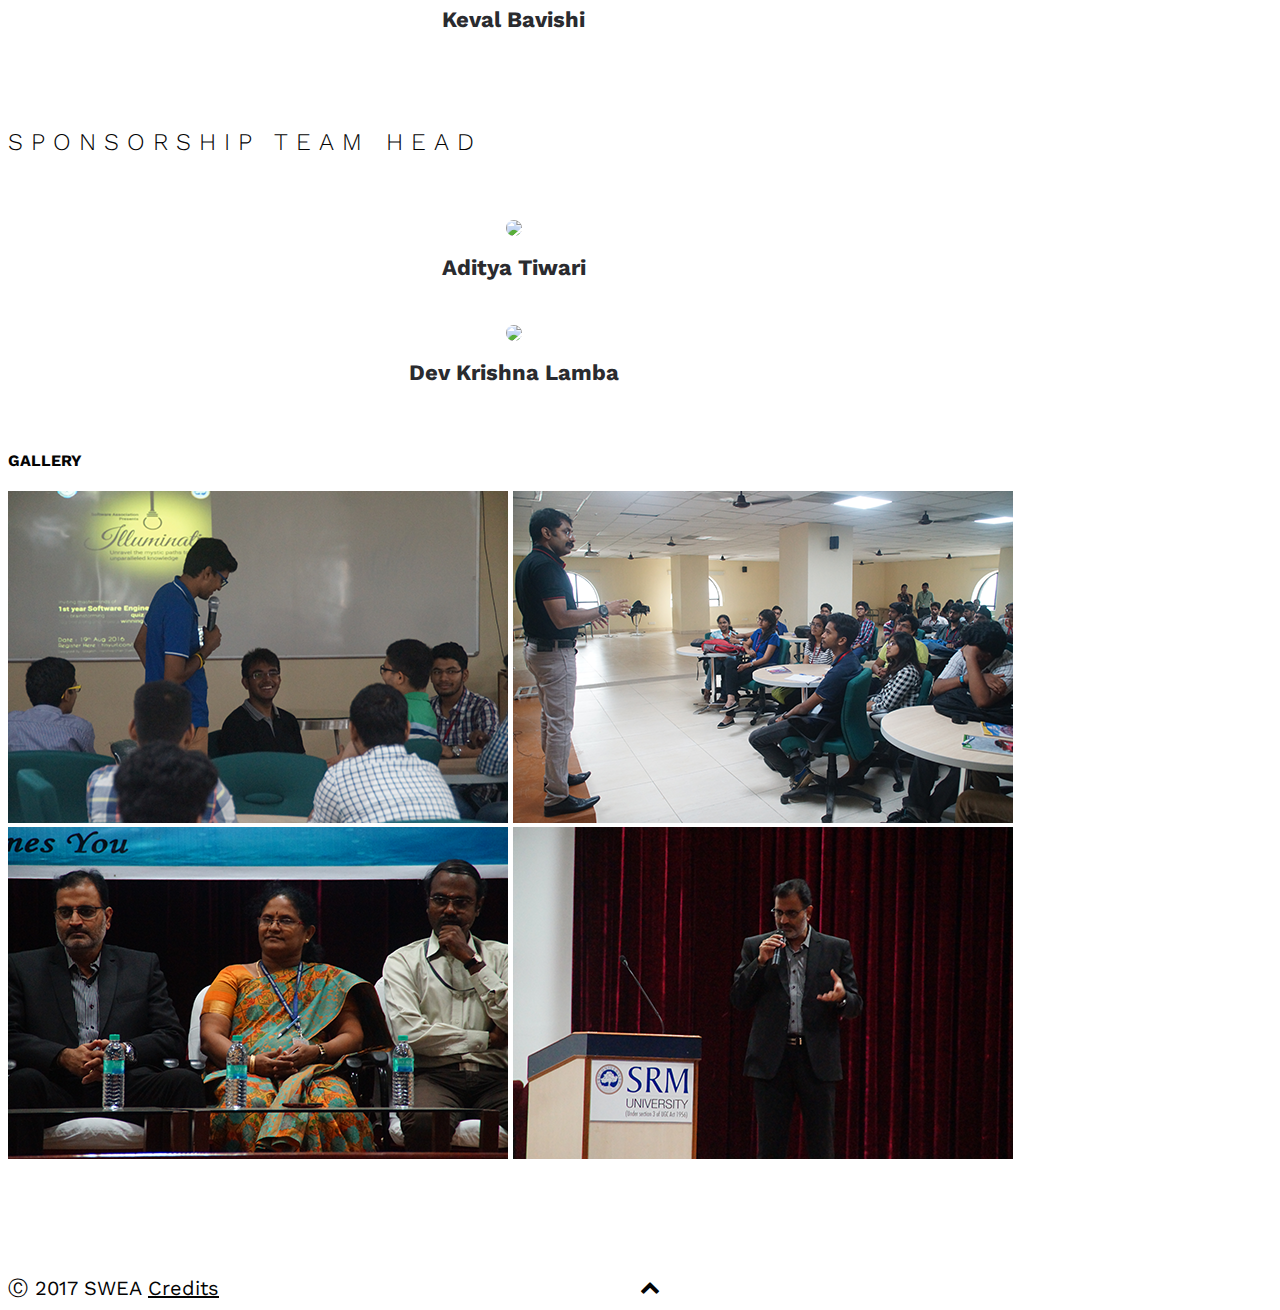
==== commit 75855328: "Update index.html" ====
--- a/index.html
+++ b/index.html
@@ -24,7 +24,7 @@
 			<div class="nav-wrapper">
 				<div class="row">
 					<div class="col s12 l2">
-						<div class="brand-logo"><img class='wow zoomIn' width="100" height="100" src='./images/swea.png'></div>
+						<div class="brand-logo"><img class='wow zoomIn' width="100" height="100" src='./images/head.png'></div>
 						<a href="#" data-activates="mobile-demo" class="button-collapse"><i class="fa fa-bars"></i></a>
 					</div>
 					<div class="col s12 l10">
@@ -32,8 +32,11 @@
 							<li>
 								<a href="#home">Home</a>
 							</li>
-							<li>
+							<!--<li>
 								<a href="./CodeEnigma">CODE ENIGMA</a>
+							</li>-->
+							<li>
+								<a href="./illuminati">ILLUMINATI</a>
 							</li>
 							<li>
 								<a href="#about">About</a>
@@ -82,9 +85,9 @@
 		</div>
 
 		<section class="section scrollspy" id="about">
-			<div class="row center">
-				<a href="http://sweassociation.in/CodeEnigma/teams/#!/register"><span id="glitch">CODE ENIGMA</span></a>
-			</div>
+			<!--	<div class="row center">
+				<a href="http://sweassociation.in/illuminati/#!/register"><span id="glitch">ILLUMINATI 3</span></a>
+			</div> -->
 			<div class="container">
 				<div class="row">
 					<div class="col s12 center">
@@ -115,7 +118,9 @@
 			<div class="row wow rollIn">
 				<div class="col s6 center">
 					<br>
-					<h2 class="parallax_text">"STAY HUNGRY <br>STAY FOOLISH"<br> <h3 style="color:black;">- Steve Jobs (CEO of Apple)</h3></h2>
+					<h2 class="parallax_text">"STAY HUNGRY <br>STAY FOOLISH"<br>
+						<h3 style="color:black;">- Steve Jobs (CEO of Apple)</h3>
+					</h2>
 				</div>
 			</div>
 		</div>
@@ -170,7 +175,9 @@
 			<div class="parallax"><img src="images/parallax/ginni.jpg"></div>
 			<div class="row wow rollIn">
 				<div class="col s6 offset-s6 center">
-					<h2 class="parallax_text">"Growth and comfort do not coexist."<br> <h3 style="color:black;">- Ginni Rometty (CEO of IBM)</h3></h2>
+					<h2 class="parallax_text">"Growth and comfort do not coexist."<br>
+						<h3 style="color:black;">- Ginni Rometty (CEO of IBM)</h3>
+					</h2>
 				</div>
 			</div>
 		</div>
@@ -201,7 +208,7 @@
 									</div>
 									<div class="col s12 l6 wow slideInRight">
 										<div class="service-title">CODE ENIGMA</div>
-										<div class="service-description">Code Enigma is a coding and hackathon based competition.It’s a 3 round competition in which the first two rounds are purely coding based and the last round is a full blown 20 hours’ hackathon.</div>
+										<div class="service-description">Code Enigma is a coding and hackathon based competition. It's a 3 round competition in which the first two rounds are purely coding based and the last round is a full blown 20 hours hackathon.</div>
 									</div>
 								</div>
 							</div>
@@ -223,7 +230,7 @@
 									</div>
 									<div class="col s12 l6">
 										<div class="service-title">ILLUMINATI</div>
-										<div class="service-description">The group of people who are claimed to possess a special sense of englightenment, The group of people who are believed to make things in this world work, The group of people whose knowledge is unparalleled. A technical quiz for the First Years.</div>
+										<div class="service-description">The group of people who are claimed to possess a special sense of englightenment, The group of people who are believed to make things in this world work, The group of people whose knowledge is unparalleled. A general knowledge quiz for the First Years.</div>
 									</div>
 								</div>
 							</div>
@@ -247,7 +254,9 @@
 			<div class="parallax"><img src="images/parallax/bill.jpg"></div>
 			<div class="row wow rollIn">
 				<div class="col s6 center">
-					<h2 class="parallax_text">"If you can't make it good, at least make it look good."<br> <h3 style="color:black;">- Bill Gates (Founder of Microsoft)</h3></h2>
+					<h2 class="parallax_text">"If you can't make it good, at least make it look good."<br>
+						<h3 style="color:black;">- Bill Gates (Founder of Microsoft)</h3>
+					</h2>
 				</div>
 			</div>
 		</div>
@@ -303,18 +312,17 @@
 			<div class="row">
 				<div class="container">
 					<div class="row">
-						<h2>SWEA HEADS</h2>
-						<div class="col m4 s12">
-							<div class="our-team">
-								<div class="pic">
-									<img src="https://graph.facebook.com/1498613934/picture?height=200&width=200&type=square" />
-									<ul class="social">
-										<li><a href="https://www.facebook.com/rohitjmathew"><i class="fa fa-facebook"></i></a></li>
-										<li><a href="tel:9791492506"><i class="fa fa-phone"></i></a></li>
-									</ul>
-								</div>
-								<div class="team-content">
-									<h3 class="title">Rohit Mathew</h3>
+						<h2>SWEA HEAD</h2>
+						<div class="col m4 s12">
+							<div class="our-team">
+								<div class="pic">
+									<img src="https://graph.facebook.com/1106585299/picture?height=200&width=200&type=square" />
+									<ul class="social">
+										<li><a href="mailto:president@sweassociation.in"><i class="fa fa-envelope"></i></a></li>
+									</ul>
+								</div>
+								<div class="team-content">
+									<h3 class="title">Garvit Gupta</h3>
 									<span class="post">President</span>
 								</div>
 							</div>
@@ -322,14 +330,13 @@
 						<div class="col m4 s12">
 							<div class="our-team">
 								<div class="pic">
-									<img src="https://graph.facebook.com/100008799428300/picture?height=200&width=200&type=square" />
-									<ul class="social">
-										<li><a href="https://www.facebook.com/Ashrithaisme"><i class="fa fa-facebook"></i></a></li>
-										<li><a href="tel:9600579916"><i class="fa fa-phone"></i></a></li>
-									</ul>
-								</div>
-								<div class="team-content">
-									<h3 class="title">Ashritha Setlur</h3>
+									<img src="https://graph.facebook.com/100002665401883/picture?height=200&width=200&type=square" />
+									<ul class="social">
+										<li><a href="mailto:secretary@sweassociation.in"><i class="fa fa-envelope"></i></a></li>
+									</ul>
+								</div>
+								<div class="team-content">
+									<h3 class="title">Aksharan M Kumar</h3>
 									<span class="post">Secretary</span>
 								</div>
 							</div>
@@ -339,12 +346,11 @@
 								<div class="pic">
 									<img src="https://graph.facebook.com/100008324115401/picture?height=200&width=200&type=square" />
 									<ul class="social">
-										<li><a href="https://www.facebook.com/100008324115401"><i class="fa fa-facebook"></i></a></li>
-										<li><a href="tel:"><i class="fa fa-phone"></i></a></li>
-									</ul>
-								</div>
-								<div class="team-content">
-									<h3 class="title">Pavamana Bhat</h3>
+										<li><a href="mailto:secretary@sweassociation.in"><i class="fa fa-envelope"></i></a></li>
+									</ul>
+								</div>
+								<div class="team-content">
+									<h3 class="title">Yagnesh Chawhan</h3>
 									<span class="post">Treasurer</span>
 								</div>
 							</div>
@@ -352,18 +358,17 @@
 					</div>
 					<div class="divider"></div>
 					<div class="row">
-						<h2>Event Camp HEADS</h2>
+						<h2>Events Camp HEAD</h2>
 						<div class="col m4 s12 offset-m2">
 							<div class="our-team">
 								<div class="pic">
 									<img src="https://graph.facebook.com/1106585299/picture?height=200&width=200&type=square" />
 									<ul class="social">
-										<li><a href="https://www.facebook.com/garvitg"><i class="fa fa-facebook"></i></a></li>
-										<li><a href="tel:9566218863"><i class="fa fa-phone"></i></a></li>
-									</ul>
-								</div>
-								<div class="team-content">
-									<h3 class="title">Garvit Gupta</h3>
+										<li><a href="mailto:events@sweassociation.in"><i class="fa fa-envelope"></i></a></li>
+									</ul>
+								</div>
+								<div class="team-content">
+									<h3 class="title">Shashank Sahay</h3>
 								</div>
 							</div>
 						</div>
@@ -372,8 +377,7 @@
 								<div class="pic">
 									<img src="https://graph.facebook.com/1304078306/picture?height=200&width=200&type=square" />
 									<ul class="social">
-										<li><a href="https://www.facebook.com/RoyCoolDude"><i class="fa fa-facebook"></i></a></li>
-										<li><a href="tel:"><i class="fa fa-phone"></i></a></li>
+										<li><a href="mailto:events@sweassociation.in"><i class="fa fa-envelope"></i></a></li>
 									</ul>
 								</div>
 								<div class="team-content">
@@ -384,14 +388,13 @@
 					</div>
 					<div class="divider"></div>
 					<div class="row">
-						<h2>Tech Camp HEADS</h2>
+						<h2>Tech Camp HEAD</h2>
 						<div class="col m4 s12 offset-m2">
 							<div class="our-team">
 								<div class="pic">
-									<img src="https://graph.facebook.com/100000976653761/picture?height=200&width=200&type=square" />
-									<ul class="social">
-										<li><a href="https://www.facebook.com/bhaskar.nair2"><i class="fa fa-facebook"></i></a></li>
-										<li><a href="tel:7358331582"><i class="fa fa-phone"></i></a></li>
+									<img src="https://i.imgur.com/oHwsgH7.jpg" width="200" height="200" />
+									<ul class="social">
+										<li><a href="mailto:tech@sweassociation.in"><i class="fa fa-envelope"></i></a></li>
 									</ul>
 								</div>
 								<div class="team-content">
@@ -404,30 +407,28 @@
 								<div class="pic">
 									<img src="https://graph.facebook.com/100001264134389/picture?height=200&width=200&type=square" />
 									<ul class="social">
-										<li><a href="https://www.facebook.com/rohith.sreekumar.1"><i class="fa fa-facebook"></i></a></li>
-										<li><a href="tel:8754518070"><i class="fa fa-phone"></i></a></li>
-									</ul>
-								</div>
-								<div class="team-content">
-									<h3 class="title">Rohith Sreekumar</h3>
-								</div>
-							</div>
-						</div>
-					</div>
-					<div class="divider"></div>
-					<div class="row">
-						<h2>Learn Camp HEADS</h2>
+										<li><a href="mailto:tech@sweassociation.in"><i class="fa fa-envelope"></i></a></li>
+									</ul>
+								</div>
+								<div class="team-content">
+									<h3 class="title">Hari Narayanan S</h3>
+								</div>
+							</div>
+						</div>
+					</div>
+					<div class="divider"></div>
+					<div class="row">
+						<h2>Learn Camp HEAD</h2>
 						<div class="col m4 s12 offset-m2">
 							<div class="our-team">
 								<div class="pic">
 									<img src="https://graph.facebook.com/100003794652285/picture?height=200&width=200&type=square" />
 									<ul class="social">
-										<li><a href="https://www.facebook.com/ravindra.guntaka"><i class="fa fa-facebook"></i></a></li>
-										<li><a href="tel:9790468636"><i class="fa fa-phone"></i></a></li>
-									</ul>
-								</div>
-								<div class="team-content">
-									<h3 class="title">Ravindra GR</h3>
+										<li><a href="mailto:learn@sweassociation.in"><i class="fa fa-envelope"></i></a></li>
+									</ul>
+								</div>
+								<div class="team-content">
+									<h3 class="title">Vemu Sri Harshita</h3>
 								</div>
 							</div>
 						</div>
@@ -436,30 +437,28 @@
 								<div class="pic">
 									<img src="https://graph.facebook.com/100001053193770/picture?height=200&width=200&type=square" />
 									<ul class="social">
-										<li><a href="https://www.facebook.com/charu.hari.7"><i class="fa fa-facebook"></i></a></li>
-										<li><a href="tel:9790468636"><i class="fa fa-phone"></i></a></li>
-									</ul>
-								</div>
-								<div class="team-content">
-									<h3 class="title">Sharadha Hari Haran</h3>
-								</div>
-							</div>
-						</div>
-					</div>
-					<div class="divider"></div>
-					<div class="row">
-						<h2>Research Camp HEADS</h2>
+										<li><a href="mailto:learn@sweassociation.in"><i class="fa fa-envelope"></i></a></li>
+									</ul>
+								</div>
+								<div class="team-content">
+									<h3 class="title">Tarini Sood</h3>
+								</div>
+							</div>
+						</div>
+					</div>
+					<div class="divider"></div>
+					<div class="row">
+						<h2>Research Camp HEAD</h2>
 						<div class="col m4 s12 offset-m2">
 							<div class="our-team">
 								<div class="pic">
 									<img src="https://graph.facebook.com/100002057957043/picture?height=200&width=200&type=square" />
 									<ul class="social">
-										<li><a href="https://www.facebook.com/shivansh.mishra.3154"><i class="fa fa-facebook"></i></a></li>
-										<li><a href="tel:9790468636"><i class="fa fa-phone"></i></a></li>
-									</ul>
-								</div>
-								<div class="team-content">
-									<h3 class="title">Shivansh Mishra</h3>
+										<li><a href="mailto:research@sweassociation.in"><i class="fa fa-envelope"></i></a></li>
+									</ul>
+								</div>
+								<div class="team-content">
+									<h3 class="title">Simmar Chadda</h3>
 								</div>
 							</div>
 						</div>
@@ -468,12 +467,118 @@
 								<div class="pic">
 									<img src="https://graph.facebook.com/1655700496/picture?height=200&width=200&type=square" />
 									<ul class="social">
-										<li><a href="https://www.facebook.com/rjrahul.2406"><i class="fa fa-facebook"></i></a></li>
-										<li><a href="tel:9841245766"><i class="fa fa-phone"></i></a></li>
-									</ul>
-								</div>
-								<div class="team-content">
-									<h3 class="title">Rahul Singh</h3>
+										<li><a href="mailto:research@sweassociation.in"><i class="fa fa-envelope"></i></a></li>
+									</ul>
+								</div>
+								<div class="team-content">
+									<h3 class="title">Kevin Bobby</h3>
+								</div>
+							</div>
+						</div>
+					</div>
+					<div class="divider"></div>
+					<div class="row">
+						<h2>Public Relations</h2>
+						<div class="col m4 s12 offset-m2">
+							<div class="our-team">
+								<div class="pic">
+									<img src="https://graph.facebook.com/100002057957043/picture?height=200&width=200&type=square" />
+									<ul class="social">
+										<li><a href="mailto:pr@sweassociation.in"><i class="fa fa-envelope"></i></a></li>
+									</ul>
+								</div>
+								<div class="team-content">
+									<h3 class="title">Harshvardhan Shah</h3>
+								</div>
+							</div>
+						</div>
+						<div class="col m4 s12">
+							<div class="our-team">
+								<div class="pic">
+									<img src="https://graph.facebook.com/1655700496/picture?height=200&width=200&type=square" />
+									<ul class="social">
+										<li><a href="mailto:pr@sweassociation.in"><i class="fa fa-envelope"></i></a></li>
+									</ul>
+								</div>
+								<div class="team-content">
+									<h3 class="title">Keerana Madan</h3>
+								</div>
+							</div>
+						</div>
+					</div>
+					<div class="divider"></div>
+					<div class="row">
+						<h2>Creatives Team HEAD</h2>
+						<div class="col m4 s12 offset-m4">
+							<div class="our-team">
+								<div class="pic">
+									<img src="https://graph.facebook.com/100002057957043/picture?height=200&width=200&type=square" />
+									<ul class="social">
+										<li><a href="mailto:creatives@sweassociation.in"><i class="fa fa-envelope"></i></a></li>
+									</ul>
+								</div>
+								<div class="team-content">
+									<h3 class="title">Harshvardhan Mehta</h3>
+								</div>
+							</div>
+						</div>
+					</div>
+					<div class="divider"></div>
+					<div class="row">
+						<h2>Content Team HEAD</h2>
+						<div class="col m4 s12 offset-m2">
+							<div class="our-team">
+								<div class="pic">
+									<img src="https://graph.facebook.com/100002057957043/picture?height=200&width=200&type=square" />
+									<ul class="social">
+										<li><a href="mailto:content@sweassociation.in"><i class="fa fa-envelope"></i></a></li>
+									</ul>
+								</div>
+								<div class="team-content">
+									<h3 class="title">Vijayalakshmi Girijala</h3>
+								</div>
+							</div>
+						</div>
+						<div class="col m4 s12">
+							<div class="our-team">
+								<div class="pic">
+									<img src="https://graph.facebook.com/1655700496/picture?height=200&width=200&type=square" />
+									<ul class="social">
+										<li><a href="mailto:content@sweassociation.in"><i class="fa fa-envelope"></i></a></li>
+									</ul>
+								</div>
+								<div class="team-content">
+									<h3 class="title">Keval Bavishi</h3>
+								</div>
+							</div>
+						</div>
+					</div>
+					<div class="divider"></div>
+					<div class="row">
+						<h2>Sponsorship Team HEAD</h2>
+						<div class="col m4 s12 offset-m2">
+							<div class="our-team">
+								<div class="pic">
+									<img src="https://graph.facebook.com/100002057957043/picture?height=200&width=200&type=square" />
+									<ul class="social">
+										<li><a href="mailto:sponsorship@sweassociation.in"><i class="fa fa-envelope"></i></a></li>
+									</ul>
+								</div>
+								<div class="team-content">
+									<h3 class="title">Aditya Tiwari</h3>
+								</div>
+							</div>
+						</div>
+						<div class="col m4 s12">
+							<div class="our-team">
+								<div class="pic">
+									<img src="https://graph.facebook.com/1655700496/picture?height=200&width=200&type=square" />
+									<ul class="social">
+										<li><a href="mailto:sponsorship@sweassociation.in"><i class="fa fa-envelope"></i></a></li>
+									</ul>
+								</div>
+								<div class="team-content">
+									<h3 class="title">Dev Krishna Lamba</h3>
 								</div>
 							</div>
 						</div>
@@ -500,82 +605,13 @@
 		</div>
 	</div>
 
-	<!-- GALLERY -->
-	<div id="credits" class="modal">
-		<div class="modal-content center">
-			<h2>Credits</h2>
-			<div class="row">
-				<div class="container">
-					<div class="col m4 s12">
-						<div class="our-team">
-							<div class="pic">
-								<img src="https://graph.facebook.com/100008269444261/picture?height=200&width=200&type=square" />
-								<ul class="social">
-									<li><a href="https://www.facebook.com/ShanmugSundars4"><i class="fa fa-facebook"></i></a></li>
-									<li><a href="tel:9047030632"><i class="fa fa-phone"></i></a></li>
-								</ul>
-							</div>
-							<div class="team-content">
-								<h3 class="title">Shanmug Sundaram</h3>
-								<h3 class="post">Graphics Designer</h3>
-							</div>
-						</div>
-					</div>
-					<div class="col m4 s12">
-						<div class="our-team">
-							<div class="pic">
-								<img src="https://graph.facebook.com/100001870822845/picture?height=200&width=200&type=square" />
-								<ul class="social">
-									<li><a href="https://www.facebook.com/magesh.sridhar"><i class="fa fa-facebook"></i></a></li>
-									<li><a href="tel:9176772256"><i class="fa fa-phone"></i></a></li>
-								</ul>
-							</div>
-							<div class="team-content">
-								<h3 class="title">Magesh Sridhar</h3>
-								<h3 class="post">Graphics Designer</h3>
-							</div>
-						</div>
-					</div>
-					<div class="col m4 s12">
-						<div class="our-team">
-							<div class="pic">
-								<img src="https://graph.facebook.com/100001144819586/picture?height=200&width=200&type=square" />
-								<ul class="social">
-									<li><a href="https://www.facebook.com/harshvardhan.mehta.12"><i class="fa fa-facebook"></i></a></li>
-									<li><a href="tel:9884202127"><i class="fa fa-phone"></i></a></li>
-								</ul>
-							</div>
-							<div class="team-content">
-								<h3 class="title">Harshvardhan Mehta</h3>
-								<h3 class="post">Graphics Designer</h3>
-							</div>
-						</div>
-					</div>
-					<div class="col m4 offset-m4 s12">
-						<div class="our-team">
-							<div class="pic">
-								<img src="https://graph.facebook.com/100001689675254/picture?height=200&width=200&type=square" />
-								<ul class="social">
-									<li><a href="https://www.facebook.com/hariaakash"><i class="fa fa-facebook"></i></a></li>
-									<li><a href="tel:9566211235"><i class="fa fa-phone"></i></a></li>
-								</ul>
-							</div>
-							<div class="team-content">
-								<h3 class="title">Hari Narayanan</h3>
-								<h3 class="post">Web Designer</h3>
-							</div>
-						</div>
-					</div>
-				</div>
-			</div>
-		</div>
-	</div>
-
+	<!-- /GALLERY -->
+			
 	<footer class="page-footer" style="background-color:white;">
 		<div class="footer-copyright">
 			<a class="back-to-top btn-floating btn-large waves-effect waves-light red" href="#home"><i class="fa fa-chevron-up"></i></a>
 			<div class="container black-text">
-				© 2017 SWEA
+				&#9400; 2017 SWEA
 				<a class="red-text text-accent-3 right" href="#credits">Credits</a>
 			</div>
 		</div>
@@ -594,7 +630,7 @@
 	<script src="./libs/slider/ideal-image-slider.min.js"></script>
 	<script src="./libs/particlejs/config.js"></script>
 	<script src="./js/script.js"></script>
-	<script src="https://maps.googleapis.com/maps/api/js?key=AIzaSyDv0wmU8z1ezqxfeH5_wYNtmQ-P7Xl41bU"></script>
+	<script src="https://maps.googleapis.com/maps/api/js?key=AIzaSyCxE2--y5YaBFC2P_t5Xjh5rWiS3XQEhrY"></script>
 	<script src="./js/gmaps.js"></script>
 </body>
 
